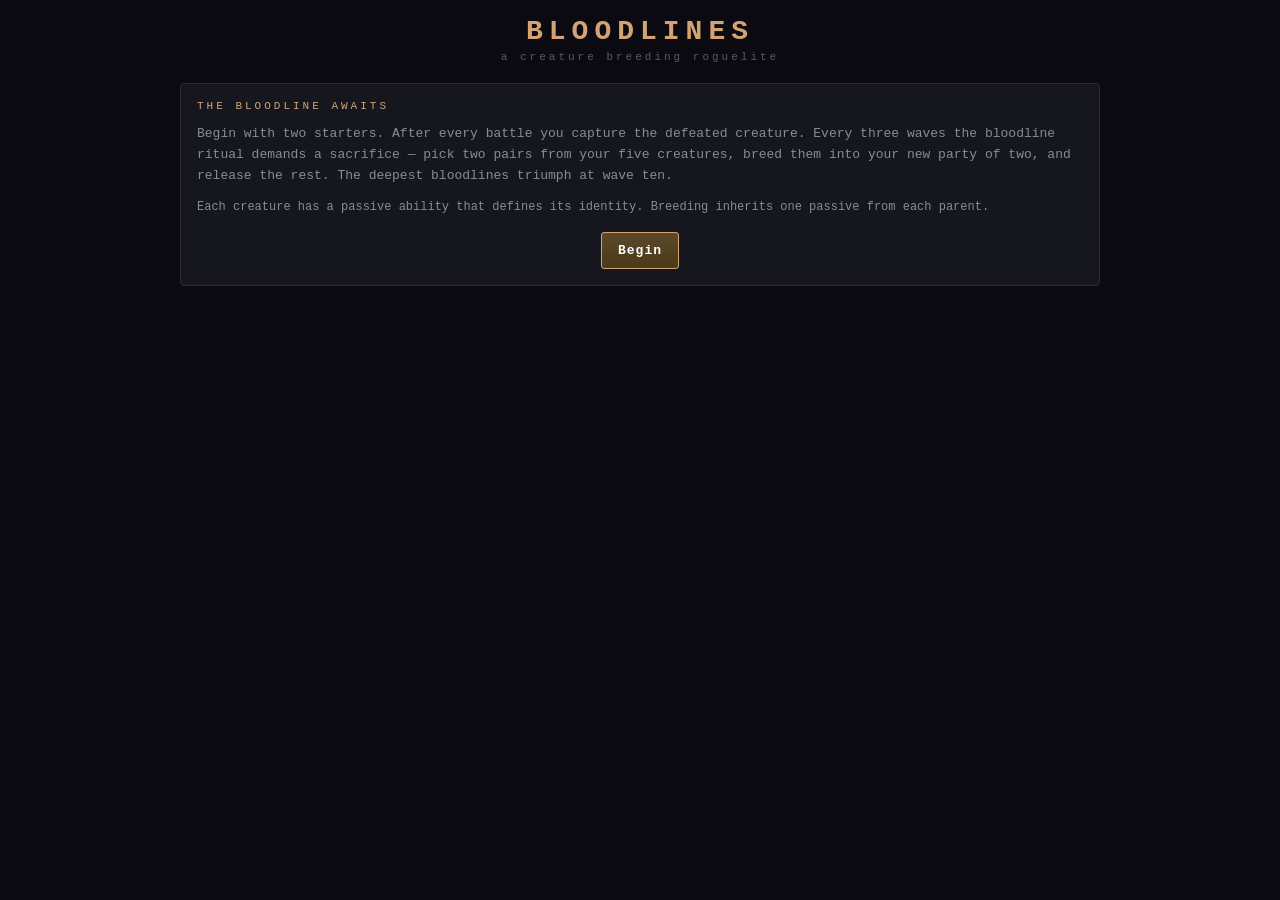
==== index.html @ ababd9c5 "Rename TamerMain.html to index.html" ====
<!DOCTYPE html>
<html lang="en">
<head>
<meta charset="UTF-8">
<meta name="viewport" content="width=device-width, initial-scale=1.0">
<title>Bloodlines</title>
<style>
  * { box-sizing: border-box; margin: 0; padding: 0; }
  body {
    user-select: none;
    -webkit-user-select: none;
    -ms-user-select: none;
    -webkit-touch-callout: none;
    -webkit-tap-highlight-color: transparent;
  }
  /* Allow selection in text inputs and the battle log so the player can copy if they want */
  input, textarea, .battle-log {
    user-select: text;
    -webkit-user-select: text;
  }
  :root {
    --bg: #0a0a10;
    --panel: #16161e;
    --panel-2: #1f1f2a;
    --border: #2a2a38;
    --border-hi: #4a4a5e;
    --text: #e8e8ec;
    --text-dim: #8a8a98;
    --text-faint: #5a5a68;
    --accent: #d4a373;
    --accent-dim: #8a6a4a;
    --fire:  #ff7755;
    --water: #5599ff;
    --grass: #66cc77;
    --light: #ffe5a8;
    --dark:  #aa77cc;
    --hp: #c84a4a;
    --hp-bg: #2a1a1a;
    --eff-good: #5fc878;
    --eff-bad:  #c86a6a;
  }
  body {
    font-family: 'Courier New', 'Courier', monospace;
    background: var(--bg);
    color: var(--text);
    min-height: 100vh;
    display: flex;
    justify-content: center;
    padding: 16px;
    overflow-x: hidden;
  }
  #app { width: 100%; max-width: 920px; position: relative; }
  h1 { text-align: center; margin-bottom: 4px; font-size: 28px; letter-spacing: 6px; color: var(--accent); font-weight: 900; }
  .subtitle { text-align: center; color: var(--text-faint); margin-bottom: 20px; font-size: 11px; letter-spacing: 3px; }
  .panel { background: var(--panel); border: 1px solid var(--border); border-radius: 4px; padding: 16px; margin-bottom: 12px; }
  .panel-title { font-size: 11px; letter-spacing: 3px; color: var(--accent); margin-bottom: 12px; text-transform: uppercase; }
  button { font-family: inherit; background: var(--panel-2); color: var(--text); border: 1px solid var(--border); padding: 10px 16px; cursor: pointer; border-radius: 3px; transition: all 0.12s; font-size: 13px; }
  button:hover:not(:disabled) { background: #2a2a38; border-color: var(--accent); transform: translateY(-1px); }
  button:active:not(:disabled) { transform: translateY(0); }
  button:disabled { opacity: 0.5; cursor: not-allowed; }
  button.primary { background: linear-gradient(180deg, #5a4a2a, #4a3a1a); border-color: var(--accent); color: #fff; font-weight: bold; letter-spacing: 1px; }
  button.primary:hover:not(:disabled) { background: linear-gradient(180deg, #6a5a3a, #5a4a2a); }

  .header-stats { display: grid; grid-template-columns: repeat(4, 1fr); gap: 8px; margin-bottom: 12px; font-size: 11px; }
  .header-stat { background: var(--panel); padding: 8px 10px; border-radius: 3px; border: 1px solid var(--border); text-align: center; }
  .header-stat-label { color: var(--text-faint); font-size: 9px; letter-spacing: 2px; }
  .header-stat-value { font-weight: bold; font-size: 15px; color: var(--accent); margin-top: 2px; }

  .creature-card {
    background: var(--panel-2); border: 1px solid var(--border); border-radius: 4px;
    padding: 10px; margin-bottom: 8px; cursor: default; transition: all 0.12s;
    display: grid; grid-template-columns: 72px 1fr; gap: 10px; align-items: stretch;
  }
  .creature-card.selectable { cursor: pointer; }
  .creature-card.selectable:hover { border-color: var(--accent); background: #25252f; }
  .creature-card.selected { border-color: var(--accent); background: #2a251f; box-shadow: 0 0 0 1px var(--accent) inset; }
  .creature-card.dimmed { opacity: 0.5; }
  .creature-portrait {
    width: 72px; height: 72px; background: #0d0d14; border-radius: 4px;
    display: flex; align-items: center; justify-content: center; border: 1px solid var(--border);
    overflow: hidden;
  }
  .creature-portrait svg { width: 100%; height: 100%; }
  .creature-info { min-width: 0; display: flex; flex-direction: column; gap: 4px; }
  .creature-header { display: flex; justify-content: space-between; align-items: baseline; gap: 8px; min-width: 0; }
  .creature-name { font-weight: bold; font-size: 13px; white-space: nowrap; overflow: hidden; text-overflow: ellipsis; min-width: 0; }
  .creature-meta { font-size: 10px; letter-spacing: 1px; flex-shrink: 0; }
  .stat-row { display: grid; grid-template-columns: repeat(4, minmax(0, 1fr)); gap: 3px; font-size: 10px; }
  .stat { background: #0d0d14; padding: 3px 2px; border-radius: 2px; text-align: center; border: 1px solid #1a1a22; min-width: 0; overflow: hidden; }
  .stat-label { color: var(--text-faint); font-size: 8px; letter-spacing: 1px; }
  .stat-value { color: var(--text); font-weight: bold; font-size: 11px; }
  .stat-growth { font-size: 9px; font-weight: bold; letter-spacing: 0; padding: 0 4px; border: 1px solid; border-radius: 2px; display: inline-block; margin-top: 2px; }
  .growth-bars { display: grid; grid-template-columns: repeat(4, minmax(0, 1fr)); gap: 3px; margin-top: 2px; }
  .growth-bar { height: 3px; background: #0d0d14; border-radius: 1px; overflow: hidden; }
  .growth-fill { height: 100%; background: linear-gradient(90deg, #6a8a4a, #aacc66); }
  .level-line { font-size: 10px; color: var(--text-dim); }
  .xp-bar { height: 4px; background: #0d0d14; border-radius: 1px; overflow: hidden; margin-top: 2px; }
  .xp-fill { height: 100%; background: linear-gradient(90deg, #4a6a8a, #66aacc); transition: width 0.5s; }
  .passive-line { font-size: 10px; color: var(--accent); margin-top: 2px; line-height: 1.4; word-break: break-word; }
  .passive-line .passive-extra { color: #c8aacc; }

  /* inspectable cards (when not selectable) */
  .creature-card.inspectable { cursor: pointer; transition: border-color 0.12s; }
  .creature-card.inspectable:hover { border-color: var(--border-hi); }

  /* info button on selectable cards */
  .info-btn {
    background: transparent; border: 1px solid var(--border); color: var(--text-dim);
    width: 22px; height: 22px; padding: 0; border-radius: 50%; font-size: 13px;
    line-height: 1; flex-shrink: 0; cursor: pointer; transition: all 0.12s;
    display: flex; align-items: center; justify-content: center;
  }
  .info-btn:hover { color: var(--accent); border-color: var(--accent); transform: none; background: transparent; }

  /* inspect modal — extends .modal */
  .inspect-modal { max-width: 540px; max-height: 86vh; overflow-y: auto; padding: 18px; }
  .inspect-head { display: grid; grid-template-columns: 96px 1fr; gap: 14px; margin-bottom: 14px; align-items: center; }
  .inspect-portrait { width: 96px; height: 96px; background: #0d0d14; border-radius: 4px; border: 1px solid var(--border); overflow: hidden; }
  .inspect-portrait svg { width: 100%; height: 100%; }
  .inspect-headinfo { min-width: 0; }
  .inspect-name { font-size: 18px; font-weight: bold; color: var(--accent); letter-spacing: 1px; word-break: break-word; }
  .inspect-subhead { font-size: 11px; letter-spacing: 1px; color: var(--text-dim); margin-top: 4px; display: flex; align-items: center; flex-wrap: wrap; }
  .inspect-stats { display: grid; grid-template-columns: repeat(4, minmax(0, 1fr)); gap: 6px; margin-bottom: 14px; }
  .inspect-stat { background: #0d0d14; border: 1px solid var(--border); border-radius: 3px; padding: 8px 6px; text-align: center; min-width: 0; overflow: hidden; }
  .inspect-stat-label { font-size: 9px; color: var(--text-faint); letter-spacing: 1px; }
  .inspect-stat-value { font-size: 16px; font-weight: bold; color: var(--text); margin: 4px 0; }
  .inspect-growth-bar { height: 4px; background: #050508; border-radius: 1px; overflow: hidden; margin-bottom: 4px; }
  .inspect-growth-fill { height: 100%; background: linear-gradient(90deg, #6a8a4a, #aacc66); }
  .inspect-growth-label { font-size: 8px; color: var(--text-faint); letter-spacing: 0.5px; }
  .inspect-rank-wrap { display: flex; align-items: center; justify-content: center; gap: 6px; margin-top: 4px; }
  .inspect-rank-label { font-size: 8px; color: var(--text-faint); letter-spacing: 1px; }
  .inspect-rank-tag { font-size: 13px; font-weight: bold; border: 1px solid; padding: 1px 6px; border-radius: 3px; line-height: 1.2; }
  .inspect-rank-tag.rank-S { box-shadow: 0 0 8px rgba(255, 204, 68, 0.6); background: rgba(255, 204, 68, 0.08); }
  .inspect-section-title { font-size: 11px; letter-spacing: 3px; color: var(--accent); margin: 14px 0 6px; text-transform: uppercase; border-top: 1px solid var(--border); padding-top: 12px; }
  .inspect-section-title:first-of-type { /* keep border for consistency */ }
  .inspect-row { background: #0d0d14; border: 1px solid var(--border); border-radius: 3px; padding: 8px 10px; margin-bottom: 6px; }
  .inspect-row-name { font-weight: bold; font-size: 12px; color: var(--text); display: flex; align-items: center; gap: 4px; flex-wrap: wrap; }
  .inspect-row-desc { font-size: 11px; color: var(--text-dim); margin-top: 4px; line-height: 1.5; }
  .inspect-tag { font-size: 9px; letter-spacing: 1px; color: var(--text-faint); border: 1px solid var(--border); padding: 1px 5px; border-radius: 2px; margin-left: 6px; }

  /* ability tooltip modal */
  .ability-tooltip-modal { max-width: 380px; padding: 18px; }
  .tooltip-name { font-size: 18px; font-weight: bold; color: var(--accent); letter-spacing: 1px; margin-bottom: 12px; display: flex; align-items: center; }
  .tooltip-meta { display: grid; grid-template-columns: 1fr 1fr; gap: 6px; margin-bottom: 12px; }
  .tooltip-meta-cell { background: #0d0d14; border: 1px solid var(--border); border-radius: 3px; padding: 6px 8px; }
  .tooltip-meta-cell.wide { grid-column: 1 / -1; }
  .tooltip-meta-label { font-size: 9px; color: var(--text-faint); letter-spacing: 1.5px; }
  .tooltip-meta-val { font-size: 13px; color: var(--text); font-weight: bold; margin-top: 2px; }
  .tooltip-desc { font-size: 12px; line-height: 1.5; color: var(--text-dim); margin-bottom: 14px; padding: 8px 0; border-top: 1px solid var(--border); border-bottom: 1px solid var(--border); }

  /* responsive: shrink inspect on mobile */
  @media (max-width: 540px) {
    .inspect-modal { padding: 14px; }
    .inspect-head { grid-template-columns: 72px 1fr; gap: 10px; }
    .inspect-portrait { width: 72px; height: 72px; }
    .inspect-name { font-size: 15px; }
    .inspect-stats { grid-template-columns: repeat(4, minmax(0, 1fr)); gap: 4px; }
    .inspect-stat { padding: 6px 3px; }
    .inspect-stat-value { font-size: 14px; }
  }

  .type-fire  { color: var(--fire); }
  .type-water { color: var(--water); }
  .type-grass { color: var(--grass); }
  .type-light { color: var(--light); }
  .type-dark  { color: var(--dark); }
  .type-pip {
    display: inline-block; width: 7px; height: 7px; border-radius: 50%; margin-right: 4px;
    vertical-align: middle;
  }
  .type-pip.fire  { background: var(--fire); }
  .type-pip.water { background: var(--water); }
  .type-pip.grass { background: var(--grass); }
  .type-pip.light { background: var(--light); }
  .type-pip.dark  { background: var(--dark); }

  /* battle */
  .stage {
    position: relative; height: 220px; background: linear-gradient(180deg, #1a1a26 0%, #14141c 60%, #0a0a10 100%);
    border: 1px solid var(--border); border-radius: 4px; overflow: hidden; margin-bottom: 12px;
  }
  .stage-actor { position: absolute; bottom: 24px; transition: transform 0.18s; }
  .stage-actor svg { width: 140px; height: 140px; }
  .stage-actor.player { left: 30px; transform-origin: bottom center; }
  .stage-actor.enemy  { right: 30px; transform-origin: bottom center; }
  /* Tiny bench creature shadows behind/beside the active. Smaller, dimmer. */
  .stage-bench { position: absolute; bottom: 40px; opacity: 0.45; filter: grayscale(0.4); pointer-events: none; }
  .stage-bench svg { width: 70px; height: 70px; }
  .stage-bench.player { left: 0px; }
  .stage-bench.enemy  { right: 0px; }
  .stage-actor.player.lunge { animation: lunge-r 0.34s ease-out; }
  .stage-actor.enemy.lunge  { animation: lunge-l 0.34s ease-out; }
  .stage-actor.recoil { animation: recoil 0.32s ease-out; }
  @keyframes lunge-r { 0%{transform:translateX(0)} 50%{transform:translateX(40px)} 100%{transform:translateX(0)} }
  @keyframes lunge-l { 0%{transform:translateX(0)} 50%{transform:translateX(-40px)} 100%{transform:translateX(0)} }
  @keyframes recoil { 0%{transform:translateX(0)} 30%{transform:translateX(var(--rx, 12px))} 100%{transform:translateX(0)} }
  .stage-actor.idle { animation: bob 2.6s ease-in-out infinite; }
  @keyframes bob { 0%,100%{transform:translateY(0)} 50%{transform:translateY(-4px)} }
  .stage.shake { animation: shake 0.36s; }
  @keyframes shake {
    0%,100% { transform: translate(0, 0); }
    20% { transform: translate(-3px, 1px); }
    40% { transform: translate(3px, -1px); }
    60% { transform: translate(-2px, 2px); }
    80% { transform: translate(2px, -2px); }
  }
  .floating { position: absolute; font-weight: bold; font-size: 26px; pointer-events: none; animation: float-up 0.95s forwards; text-shadow: 0 2px 4px rgba(0,0,0,0.8); z-index: 5; }
  .floating.crit { font-size: 32px; color: #ffcc55; }
  .floating.heal { color: #66ee99; }
  @keyframes float-up { 0%{transform:translateY(0); opacity:1} 100%{transform:translateY(-58px); opacity:0} }
  .callout {
    position: absolute; left: 50%; top: 30%; transform: translate(-50%, 0);
    font-weight: 900; font-size: 18px; color: #fff; letter-spacing: 4px;
    pointer-events: none; animation: callout 0.9s forwards;
    text-shadow: 0 0 6px var(--accent), 0 2px 4px #000;
    z-index: 6;
  }
  @keyframes callout { 0%{opacity:0; transform:translate(-50%,10px) scale(0.7)} 30%{opacity:1; transform:translate(-50%,0) scale(1.1)} 80%{opacity:1; transform:translate(-50%,0) scale(1)} 100%{opacity:0; transform:translate(-50%,-12px) scale(1)} }

  /* battle hud */
  .battle-hud { display: grid; grid-template-columns: 1fr 1fr; gap: 12px; margin-bottom: 12px; }
  .bench-row {
    display: grid; grid-template-columns: 1fr 1fr; gap: 12px; margin-bottom: 10px;
  }
  .bench-slot {
    background: rgba(13, 13, 20, 0.5); border: 1px dashed var(--border); border-radius: 4px;
    padding: 8px; display: flex; align-items: center; gap: 10px; min-height: 64px;
    opacity: 0.85;
  }
  .bench-slot.enemy { flex-direction: row-reverse; }
  .bench-slot.inspectable { cursor: pointer; }
  .bench-portrait { width: 48px; height: 48px; flex-shrink: 0; }
  .bench-portrait svg { width: 100%; height: 100%; }
  .bench-empty { color: var(--text-faint); font-size: 11px; flex: 1; text-align: center; }
  .bench-info { flex: 1; min-width: 0; display: flex; flex-direction: column; gap: 2px; }
  .bench-name-row { display: flex; align-items: center; gap: 6px; font-size: 11px; }
  .bench-name { color: var(--text); font-weight: bold; flex: 1; overflow: hidden; text-overflow: ellipsis; white-space: nowrap; }
  .bench-level { color: var(--accent); font-size: 10px; }
  .bench-hp-text { font-size: 10px; color: var(--text-dim); letter-spacing: 0.5px; }
  .bench-hp { width: 100%; height: 5px; background: #050508; border: 1px solid var(--border); border-radius: 2px; overflow: hidden; }
  .bench-hp-fill { height: 100%; transition: width 0.3s; }
  .bench-status { display: flex; flex-wrap: wrap; gap: 3px; margin-top: 1px; }
  .bench-status .status-chip { font-size: 8px; padding: 1px 4px; }
  .swap-btn {
    width: 100%; margin-top: 10px; padding: 12px;
    background: linear-gradient(180deg, #2a2a3a 0%, #1a1a25 100%);
    border: 2px solid var(--border); border-radius: 6px;
    color: var(--text); font-weight: bold; font-size: 14px; letter-spacing: 1px;
    display: flex; align-items: center; justify-content: center; gap: 10px;
    cursor: pointer; transition: all 0.12s;
  }
  .swap-btn:not(.disabled):hover {
    border-color: var(--accent); transform: translateY(-2px);
  }
  .swap-btn.disabled { opacity: 0.45; cursor: not-allowed; }
  .swap-btn .swap-icon { font-size: 18px; color: var(--accent); }
  .actor-hud {
    background: var(--panel-2); border: 1px solid var(--border); border-radius: 4px;
    padding: 10px;
  }
  .actor-hud-name { display: flex; justify-content: space-between; align-items: baseline; gap: 8px; font-weight: bold; font-size: 13px; }
  .hp-line { font-size: 11px; color: var(--text-dim); margin-top: 4px; }
  .hp-bar { height: 10px; background: var(--hp-bg); border-radius: 2px; overflow: hidden; margin-top: 3px; border: 1px solid #2a1818; }
  .hp-fill { height: 100%; background: linear-gradient(90deg, #c84a4a, #e86a6a); transition: width 0.42s ease-out; }
  .hp-fill.low { background: linear-gradient(90deg, #c84a4a, #ee9933); }
  .hp-fill.critical { background: linear-gradient(90deg, #ee5544, #ff8855); animation: pulse-red 0.9s infinite; }
  @keyframes pulse-red { 0%,100%{opacity:1} 50%{opacity:0.65} }
  .status-row { display: flex; gap: 4px; margin-top: 6px; flex-wrap: wrap; }
  .status-chip { font-size: 9px; letter-spacing: 1px; padding: 2px 6px; border-radius: 2px; border: 1px solid; }
  .status-chip.heal { color: #66ee99; border-color: #66ee99; }
  .status-chip.burn { color: #ff9966; border-color: #ff9966; }
  .status-chip.slow { color: #99ccff; border-color: #99ccff; }
  .status-chip.buff { color: #ffcc66; border-color: #ffcc66; }
  .status-chip.debuff { color: #ee7777; border-color: #ee7777; }
  .stat-mod { font-size: 10px; color: var(--text-dim); margin-top: 4px; }

  /* abilities */
  .ability-grid { display: grid; grid-template-columns: 1fr 1fr; gap: 8px; }
  .ability-grid.pokemon { grid-template-columns: 1fr 1fr; gap: 10px; margin-top: 4px; }
  .ability-btn {
    text-align: left; padding: 10px 12px; line-height: 1.3; min-height: 60px;
    background: var(--panel-2); border: 1px solid var(--border); border-radius: 3px;
    position: relative;
  }
  .ability-btn.compact { min-height: 48px; padding: 12px 14px; display: flex; align-items: center; }
  .ability-btn.pokemon-btn {
    min-height: 76px;
    padding: 14px 16px;
    display: flex; align-items: center; justify-content: flex-start;
    background: linear-gradient(180deg, #1f1f2a 0%, #16161e 100%);
    border: 2px solid var(--border);
    border-radius: 6px;
    font-size: 16px;
    transition: all 0.12s;
  }
  .ability-btn.pokemon-btn:hover:not(:disabled) {
    border-color: var(--accent);
    background: linear-gradient(180deg, #2a2a38 0%, #1f1f2a 100%);
    transform: translateY(-2px);
  }
  .ability-btn.pokemon-btn:active:not(:disabled) {
    transform: translateY(0);
  }
  .ability-btn.pokemon-btn.elem-fire  { border-color: rgba(255, 119, 85, 0.5); }
  .ability-btn.pokemon-btn.elem-water { border-color: rgba(85, 153, 255, 0.5); }
  .ability-btn.pokemon-btn.elem-grass { border-color: rgba(102, 204, 119, 0.5); }
  .ability-btn.pokemon-btn.elem-light { border-color: rgba(255, 229, 168, 0.5); }
  .ability-btn.pokemon-btn.elem-dark  { border-color: rgba(170, 119, 204, 0.5); }
  .ability-btn .name { font-weight: bold; font-size: 13px; }
  .ability-btn.compact .name { font-size: 14px; }
  .ability-btn.pokemon-btn .name { font-size: 16px; letter-spacing: 0.5px; }
  .ability-btn.pokemon-btn .dmg-value {
    font-size: 22px; font-weight: bold; color: var(--accent); letter-spacing: 0;
    margin-top: 2px; line-height: 1.0;
  }
  .ability-btn.pokemon-btn .dmg-value.subtle {
    font-size: 12px; color: var(--text-faint); letter-spacing: 1.5px; font-weight: bold;
  }
  .ability-btn.pokemon-btn .dmg-value.subtle.heal { color: #66cc99; }
  .ability-btn.pokemon-btn { flex-direction: column; align-items: flex-start; justify-content: center; }
  .ability-btn .desc { font-size: 10px; color: var(--text-dim); margin-top: 3px; }
  .ability-btn .eff-tag { position: absolute; top: 8px; right: 10px; font-size: 9px; letter-spacing: 1px; }
  .ability-btn.compact .eff-tag { top: 50%; transform: translateY(-50%); right: 12px; font-size: 11px; font-weight: bold; }
  .ability-btn.pokemon-btn .eff-tag { top: 8px; right: 10px; font-size: 12px; font-weight: bold; transform: none; }
  /* Super-effective marker is a star icon in the corner — no green glow which clashes with grass type. */
  .ability-btn .eff-star {
    position: absolute; top: 6px; right: 8px; font-size: 18px; color: #ffd966;
    text-shadow: 0 0 4px rgba(255, 217, 102, 0.8);
    pointer-events: none;
  }

  /* log */
  .battle-log {
    background: #0a0a12; border: 1px solid var(--border); border-radius: 3px;
    padding: 10px; max-height: 90px; overflow-y: auto; margin-bottom: 12px;
    font-size: 11px; line-height: 1.55;
  }
  .battle-log .log-line { color: var(--text-dim); }
  .battle-log .log-line.crit { color: #ffcc55; }
  .battle-log .log-line.eff { color: var(--accent); }

  /* roster */
  .roster-grid { display: grid; grid-template-columns: 1fr 1fr; gap: 10px; }
  .reserve-slot {
    background: #0d0d14; border: 1px dashed var(--border); border-radius: 3px;
    padding: 8px; display: flex; align-items: center; gap: 8px; font-size: 11px; color: var(--text-dim);
  }
  .reserve-slot .reserve-portrait { width: 36px; height: 36px; background: #050508; border-radius: 3px; }
  .reserve-slot .reserve-portrait svg { width: 100%; height: 100%; }

  /* mobile-friendly tweaks for narrow viewports */
  @media (max-width: 540px) {
    body { padding: 8px; }
    h1 { font-size: 22px; letter-spacing: 4px; }
    .panel { padding: 12px; }
    .roster-grid { grid-template-columns: 1fr; }
    .creature-card { grid-template-columns: 60px 1fr; gap: 8px; padding: 8px; }
    .creature-portrait { width: 60px; height: 60px; }
    .creature-name { font-size: 12px; }
    .creature-meta { font-size: 9px; letter-spacing: 0.5px; }
    .stat-row { gap: 2px; }
    .stat { padding: 2px 1px; }
    .stat-label { font-size: 7px; letter-spacing: 0.5px; }
    .stat-value { font-size: 10px; }
    .ability-grid:not(.pokemon) { grid-template-columns: 1fr; }
    .ability-grid.pokemon { gap: 8px; }
    .ability-btn.pokemon-btn { min-height: 64px; padding: 10px 12px; }
    .ability-btn.pokemon-btn .name { font-size: 14px; }
    .header-stats { font-size: 10px; }
    .header-stat { padding: 6px 4px; }
    .header-stat-label { font-size: 8px; letter-spacing: 1px; }
    .header-stat-value { font-size: 13px; }
    .battle-hud { grid-template-columns: 1fr; gap: 8px; }
    .stage-actor svg { width: 110px; height: 110px; }
  }

  /* breeding flow */
  .breed-preview {
    background: #1a1a24; border: 1px solid var(--accent); border-radius: 4px;
    padding: 12px; margin-top: 14px;
  }
  .ability-pick-btn.picked { background: linear-gradient(180deg, #5a4a2a, #4a3a1a); border-color: var(--accent); }

  /* level up readout */
  .levelup-card {
    background: linear-gradient(180deg, #2a2018, #1a1410); border: 1px solid var(--accent); border-radius: 3px;
    padding: 10px; margin-top: 8px; font-size: 12px;
  }
  .levelup-card .levelup-line { color: var(--accent); font-weight: bold; letter-spacing: 1px; }
  .levelup-card .levelup-deltas { display: flex; gap: 12px; margin-top: 6px; font-size: 11px; }
  .levelup-card .delta { color: #aacc66; }

  /* modal */
  .modal-bg {
    position: fixed; inset: 0; background: rgba(0,0,0,0.78); z-index: 100;
    display: flex; align-items: center; justify-content: center;
    animation: fade 0.18s;
  }
  @keyframes fade { from{opacity:0} to{opacity:1} }
  .modal {
    background: var(--panel); border: 1px solid var(--accent); border-radius: 6px;
    padding: 24px; max-width: 480px; width: 90%; box-shadow: 0 12px 60px rgba(0,0,0,0.7);
  }
  .modal h2 { font-size: 16px; letter-spacing: 3px; color: var(--accent); margin-bottom: 12px; }
  .modal input {
    width: 100%; background: #0a0a12; color: var(--text); border: 1px solid var(--border);
    padding: 10px 12px; font-family: inherit; font-size: 14px; border-radius: 3px; margin-bottom: 14px;
  }
  .modal input:focus { outline: none; border-color: var(--accent); }
  .modal .modal-actions { display: flex; gap: 8px; justify-content: flex-end; }
</style>
</head>
<body>
<div id="app"></div>
<div id="modal-root"></div>

<script>
'use strict';

// ============================================================
// TYPE SYSTEM
// ============================================================

const TYPES = ['fire', 'water', 'grass', 'light', 'dark'];
const TYPE_CHART = {
  // Triangle pairs deal 1.25x damage (super-effective). No resistances — only effective or neutral.
  // Type advantage is intentionally a small nudge so status mechanics (burn/bloom/soaking/etc)
  // remain meaningful — a super-effective hit shouldn't end the fight before statuses can play out.
  // Fire > Grass > Water > Fire (cycle); Light > Dark > Light (pair).
  fire:  { fire: 1, water: 1, grass: 1.25, light: 1, dark: 1 },
  water: { fire: 1.25, water: 1, grass: 1, light: 1, dark: 1 },
  grass: { fire: 1, water: 1.25, grass: 1, light: 1, dark: 1 },
  light: { fire: 1, water: 1, grass: 1, light: 1, dark: 1.25 },
  dark:  { fire: 1, water: 1, grass: 1, light: 1.25, dark: 1 },
};

const TYPE_PALETTE = {
  fire:  { primary: '#d94a3a', secondary: '#ff8855', accent: '#ffcc66', dark: '#7a2010' },
  water: { primary: '#3a78d4', secondary: '#66aaee', accent: '#aaddff', dark: '#1a3a7a' },
  grass: { primary: '#4aaa55', secondary: '#7acc88', accent: '#ccee99', dark: '#1a4a20' },
  light: { primary: '#e8c870', secondary: '#fff0aa', accent: '#fffadd', dark: '#7a6a30' },
  dark:  { primary: '#7a4a9a', secondary: '#aa77cc', accent: '#ddaaff', dark: '#3a1a5a' },
};

function blendPalettes(a, b) {
  const blend = (h1, h2) => {
    const p = (h) => [parseInt(h.slice(1,3),16), parseInt(h.slice(3,5),16), parseInt(h.slice(5,7),16)];
    const [r1,g1,b1] = p(h1), [r2,g2,b2] = p(h2);
    const mix = (a,b) => Math.round((a+b)/2).toString(16).padStart(2,'0');
    return '#' + mix(r1,r2) + mix(g1,g2) + mix(b1,b2);
  };
  return {
    primary: blend(a.primary, b.primary),
    secondary: blend(a.secondary, b.secondary),
    accent: blend(a.accent, b.accent),
    dark: blend(a.dark, b.dark),
  };
}

// ============================================================
// PASSIVES — 30 distinct, simple, impactful
// ============================================================

// ============================================================
// PASSIVES — 62 unique passives, exactly two per species (no shared passives between species).
// Each template has a primaryPassive (70% chance to roll on creature creation) and a
// secondaryPassive (30% chance — the "hidden" version of that species). When a creature is
// created it rolls one of the two; never both. This makes encounters of the same species feel
// distinct and gives build crafting a hidden axis: you might capture a rare-passive variant.
// ============================================================

const PASSIVES = {
  // Pure stat shapers — boring but reliable building blocks
  brutal:           { name: 'Brutal',          desc: '+50% Attack.' },
  swift:            { name: 'Swift',           desc: '+50% Speed.' },
  thick_hide:       { name: 'Thick Hide',      desc: '+50% HP at battle start.' },
  tide_guard:       { name: 'Tide Guard',      desc: '+50% Defense.' },
  iron_grip:        { name: 'Iron Grip',       desc: '+30% ATK and +30% DEF.' },
  glass_cannon:     { name: 'Glass Cannon',    desc: '+75% Attack, -25% Defense.' },
  stone_skin:       { name: 'Stone Skin',      desc: 'Take 3 less damage from every hit (min 1).' },
  bulwark:          { name: 'Bulwark',         desc: 'Take 30% less damage from non-element attacks.' },
  giant_form:       { name: 'Giant Form',      desc: '+30% HP and +20% ATK, -20% SPD.' },

  // Conditional offense
  inferno_heart:    { name: 'Inferno Heart',   desc: '+50% damage with Fire abilities.' },
  tide_blessed:     { name: 'Tide-Blessed',    desc: '+50% damage with Water abilities.' },
  verdant_soul:     { name: 'Verdant Soul',    desc: '+50% damage with Grass abilities.' },
  sunforged:        { name: 'Sunforged',       desc: '+50% damage with Light abilities.' },
  shadowforged:     { name: 'Shadowforged',    desc: '+50% damage with Dark abilities.' },
  predators_edge:   { name: "Predator's Edge", desc: '+50% damage when target is below 50% HP.' },
  tempo:            { name: 'Tempo',           desc: '+25% damage while faster than opponent.' },
  lightbearer:      { name: 'Lightbearer',     desc: '+25% all stats while above 80% HP.' },
  cornered:         { name: 'Cornered',        desc: '+50% damage while below 30% HP.' },
  pristine:         { name: 'Pristine',        desc: 'First attack of battle deals double damage.' },

  // Sustain
  photosynthesis:   { name: 'Photosynthesis',  desc: 'Heal 6% max HP at start of every turn.' },
  soul_drain:       { name: 'Soul Drain',      desc: 'Heal 25% of damage you deal.' },
  blooming:         { name: 'Blooming',        desc: '+50% effectiveness from any healing.' },
  vampire_touch:    { name: 'Vampire Touch',   desc: 'Heals are +50% stronger and can overheal to 125% max HP.' },
  aquaveil:         { name: 'Aquaveil',        desc: 'Once per battle, when you would drop below 50% HP, heal to 50%.' },
  second_wind:      { name: 'Second Wind',     desc: 'When swapping in, heal 15% max HP.' },
  warm_blood:       { name: 'Warm Blood',      desc: 'Immune to burn.' },

  // Reactive / defensive
  riposte:          { name: 'Riposte',         desc: 'When hit, deal 25% of damage taken back.' },
  iron_will:        { name: 'Iron Will',       desc: 'Immune to stat debuffs and statuses (soaking, dazed, cursed).' },
  hex_eater:        { name: 'Hex Eater',       desc: 'Cleanse one debuff at start of each turn.' },
  featherweight:    { name: 'Featherweight',   desc: 'Win all speed and priority ties.' },
  adrenal_surge:    { name: 'Adrenal Surge',   desc: 'When taking a hit for 30%+ max HP, gain +30% ATK for 3 turns.' },
  spite:            { name: 'Spite',           desc: 'When you take a critical hit, gain +30% ATK for 3 turns.' },
  reflective_aura:  { name: 'Reflective Aura', desc: 'Reflect 15% of all damage taken to the attacker.' },

  // Status / debuff specialists
  pyromancer:       { name: 'Pyromancer',      desc: 'Burns you apply tick for 8% (instead of 5%) and last 5 turns.' },
  frostbite:        { name: 'Frostbite',       desc: 'On hit: target -10% SPD (stacking).' },
  poisonous:        { name: 'Poisonous',       desc: 'On hit: 30% chance to apply 1 stack of soaking.' },
  curse_weaver:     { name: 'Curse Weaver',    desc: 'When applying any status, also apply 1 turn of dazed.' },
  status_lord:      { name: 'Status Lord',     desc: '+30% ATK for each unique status on the opponent.' },

  // Swap / bench interactions (NEW SET)
  vanguard:         { name: 'Vanguard',        desc: 'On swap-in: gain +50% ATK for the turn.' },
  sentinel:         { name: 'Sentinel',        desc: 'When this creature is on bench, heal 5% of max HP per turn.' },
  tag_out:          { name: 'Tag Out',         desc: 'When this creature swaps out, the incoming ally is cleansed.' },
  rearguard:        { name: 'Rearguard',       desc: 'On bench, gain +25% all stats. Cleared on swap-in.' },
  pivot_master:     { name: 'Pivot Master',    desc: 'Cursed-on-swap damage is halved when this creature swaps out.' },
  spotter:          { name: 'Spotter',         desc: 'Bench ally takes 30% less damage from start-of-turn ticks.' },
  twin_soul:        { name: 'Twin Soul',       desc: 'Buffs you apply also apply 50% strength to the bench ally.' },

  // Identity-warping
  dark_pact:        { name: 'Dark Pact',       desc: 'Lose 25% max HP at battle start. +50% ATK for the rest of the battle.' },
  mortal_coil:      { name: 'Mortal Coil',     desc: 'Below 25% HP: +50% ATK and +50% SPD until end of battle.' },
  slow_burn:        { name: 'Slow Burn',       desc: 'Each turn you survive, +10% ATK (stacking, max 5).' },
  berserker:        { name: 'Berserker',       desc: 'Cannot be healed by any source. +40% ATK at all times.' },
  doubling_down:    { name: 'Doubling Down',   desc: 'Critical hits deal 3× instead of 1.6×, only while above 50% HP.' },
  misty_form:       { name: 'Misty Form',      desc: '25% chance to fully evade any attack.' },
  eldritch_sight:   { name: 'Eldritch Sight',  desc: 'Your attacks ignore the type chart — always 1× damage, never super effective or resisted.' },
  reckless_heart:   { name: 'Reckless Heart',  desc: 'Self-damage from your own moves is reduced by 50%.' },
  zealot:           { name: 'Zealot',          desc: 'After using a buff, your next attack deals +50% damage.' },
  patient_hunter:   { name: 'Patient Hunter',  desc: 'Each turn without attacking, your next attack hits 50% harder (cumulative, max 3 stacks).' },

  // Curio / utility
  scavenger:        { name: 'Scavenger',       desc: 'When opponent uses a buff, you also gain a copy.' },
  echo_form:        { name: 'Echo Form',       desc: 'Your buffs last 1 extra turn.' },
  dreadful:         { name: 'Dreadful',        desc: 'On battle start: enemy active loses 15% max HP.' },
  prepared:         { name: 'Prepared',        desc: 'Enter battle with +1 stack of soaking on the enemy active.' },
  serene:           { name: 'Serene',          desc: 'Immune to dazed.' },
  lucky:            { name: 'Lucky',           desc: 'Crit chance doubled (10% → 20%).' },
  savage:           { name: 'Savage',          desc: 'Critical hits deal +50% extra damage.' },
};

// ============================================================
// ABILITIES
// ============================================================

// ============================================================
// ABILITIES — 50 moves, organized by category.
//
// Power values are 10-100 (display values; shown on the move button when the move
// does damage). A power of 50 is "average attack". Elemental moves are roughly 25%
// weaker than non-elemental equivalents because type advantage is the trade.
//
// Move kinds:
//   attack          — deals damage to active opponent
//   charge_attack   — turn 1 telegraphs, turn 2 fires; if charger swaps out, fizzles
//   defend          — brace this turn (40% incoming damage)
//   apply_heal      — applies bloom-style HoT to self
//   buff            — modifies own statMods
//   debuff          — applies a status to opponent without damage
//   swap_self       — swap self to bench, possibly with side effect
//   bench_support   — heal/buff/cleanse benched ally without swapping
//
// Optional fields:
//   hpCost          — % of caster's max HP paid up front
//   hits            — multi-hit count (each rolls crit separately)
//   priority        — turn-order priority (-2..+3)
//   effect          — named side effect resolved in resolveAction
//   swapAfter       — 'self' to bench self after attacking
//   buffOnSwap      — stat mods applied to incoming creature on swap
//   healOnSwap      — % max HP healed on incoming creature
//   statMult        — multiplicative stat deltas (for buffs)
const ABILITIES = {
  // ---------- Generic damage (5) ----------
  strike:        { name: 'Strike',          desc: 'Reliable damage.',                                power: 50, kind: 'attack', priority: 0 },
  heavy_blow:    { name: 'Heavy Blow',      desc: 'Strong but slow.',                                power: 80, kind: 'attack', priority: -2 },
  quick_jab:     { name: 'Quick Jab',       desc: 'Weak but always strikes first.',                  power: 30, kind: 'attack', priority: 2 },
  double_strike: { name: 'Double Strike',   desc: 'Two hits at 40 power each. Each rolls crit separately.',    power: 40, kind: 'attack', priority: 0, hits: 2 },
  reckless:      { name: 'Reckless Charge', desc: 'Heavy hit. Costs 15% max HP.',                    power: 90, kind: 'attack', priority: 0, hpCost: 0.15 },

  // ---------- Fire (8) — burn focus ----------
  pyre:          { name: 'Pyre',            desc: 'Fire damage. Applies burn (5% HP/turn, 4 turns).',     power: 38, kind: 'attack', element: 'fire', effect: 'burn', priority: 0 },
  ember:         { name: 'Ember',           desc: 'Fire damage.',                                        power: 60, kind: 'attack', element: 'fire', priority: 0 },
  inferno:       { name: 'Inferno',         desc: 'Charges 1 turn, then huge fire damage.',              power: 100, kind: 'charge_attack', element: 'fire', priority: 0 },
  self_immolate: { name: 'Self-Immolate',   desc: 'Big fire damage. Costs 25% max HP.',                  power: 75, kind: 'attack', element: 'fire', hpCost: 0.25, priority: 0 },
  cinder_burst:  { name: 'Cinder Burst',    desc: 'Two fire hits at 35 power each. Both can apply burn.',                 power: 35, kind: 'attack', element: 'fire', priority: 0, hits: 2, effect: 'burn' },
  smoldering:    { name: 'Smoldering Touch',desc: 'Fire damage. Each consecutive use extends the burn duration on target by +2 turns.', power: 25, kind: 'attack', element: 'fire', effect: 'burn_stacking', priority: 0 },
  phoenix_dive:  { name: 'Phoenix Dive',    desc: 'Fire damage. Heal self 50% of damage dealt.',         power: 55, kind: 'attack', element: 'fire', effect: 'lifesteal_strong', priority: 0 },
  pyroclasm:     { name: 'Pyroclasm',       desc: 'Burn enemy AND your own bench creature. No damage.',  kind: 'debuff', element: 'fire', effect: 'burn_both', priority: 0 },

  // ---------- Water (8) — soaking focus ----------
  surge:         { name: 'Surge',           desc: 'Water damage. Applies 1 stack of soaking.',           power: 38, kind: 'attack', element: 'water', effect: 'soaking', priority: 0 },
  drench:        { name: 'Drench',          desc: 'Water damage.',                                       power: 60, kind: 'attack', element: 'water', priority: 0 },
  maelstrom:     { name: 'Maelstrom',       desc: 'Charges 1 turn. Big water damage + soaking.',         power: 100, kind: 'charge_attack', element: 'water', effect: 'soaking', priority: 0 },
  lifestream:    { name: 'Lifestream',      desc: 'Water damage. Heal self for damage dealt.',           power: 30, kind: 'attack', element: 'water', effect: 'lifesteal_full', priority: 0 },
  brine_lance:   { name: 'Brine Lance',     desc: 'Fast water spear. Always strikes first. Soaks target.',  power: 60, kind: 'attack', element: 'water', effect: 'soaking', priority: 1 },
  tidal_pull:    { name: 'Tidal Pull',      desc: 'Charges 1 turn. Forces opponent to swap.',            power: 0, kind: 'charge_attack', element: 'water', effect: 'force_swap', priority: 0 },
  vapor_cloak:   { name: 'Vapor Cloak',     desc: '+30% DEF this battle. Soaks attackers when hit.',     kind: 'buff', element: 'water', statMult: { def: 0.3 }, effect: 'thorn_soaking', priority: 1 },
  glacial_hold:  { name: 'Glacial Hold',    desc: 'Light water damage. Applies 2 stacks of soaking.',    power: 25, kind: 'attack', element: 'water', effect: 'soaking_double', priority: 0 },

  // ---------- Grass (8) — bloom focus ----------
  bramble:       { name: 'Bramble',         desc: 'Grass damage. Bloom on self (heal 5%/turn, 4 turns).', power: 38, kind: 'attack', element: 'grass', effect: 'bloom_self', priority: 0 },
  verdant_slash: { name: 'Verdant Slash',   desc: 'Grass damage.',                                       power: 60, kind: 'attack', element: 'grass', priority: 0 },
  overgrowth:    { name: 'Overgrowth',      desc: 'Charges 1 turn. Big grass damage + long bloom self.', power: 100, kind: 'charge_attack', element: 'grass', effect: 'bloom_self_long', priority: 0 },
  spore_cloud:   { name: 'Spore Cloud',     desc: 'Bloom on you AND your bench creature.',               kind: 'apply_heal', element: 'grass', effect: 'bloom_both', priority: 0 },
  photonic_lash: { name: 'Photonic Lash',   desc: 'Grass damage. Adds bloom on self.',                   power: 50, kind: 'attack', element: 'grass', effect: 'bloom_self', priority: 0 },
  strangle_vine: { name: 'Strangle Vine',   desc: 'Grass damage. Power scales with target missing HP (up to 1.5x).',  power: 45, kind: 'attack', element: 'grass', effect: 'execute_scale', priority: 0 },
  healing_wind:  { name: 'Healing Wind',    desc: 'Bench-only: bloom your bench creature.',              kind: 'bench_support', element: 'grass', effect: 'bench_bloom', priority: 1 },
  fertile_ground:{ name: 'Fertile Ground',  desc: 'Bench-only: bench creature gains +25% ATK.',          kind: 'bench_support', element: 'grass', effect: 'bench_buff_atk', priority: 1 },

  // ---------- Light (8) — dazed focus ----------
  radiance:      { name: 'Radiance',        desc: 'Light damage. Cleanse all statuses on self.',         power: 38, kind: 'attack', element: 'light', effect: 'cleanse_self', priority: 0 },
  sunbeam:       { name: 'Sunbeam',         desc: 'Light damage.',                                       power: 60, kind: 'attack', element: 'light', priority: 0 },
  solar_flare:   { name: 'Solar Flare',     desc: 'Charges 1 turn. Big light damage + dazed.',           power: 100, kind: 'charge_attack', element: 'light', effect: 'dazed', priority: 0 },
  dawn_strike:   { name: 'Dawn Strike',     desc: 'Quick light strike. Always first. Applies dazed.',     power: 35, kind: 'attack', element: 'light', effect: 'dazed', priority: 1 },
  glowing_mark:  { name: 'Glowing Mark',    desc: 'No damage. Dazes for 4 turns.',                       kind: 'debuff', element: 'light', effect: 'dazed_long', priority: 1 },
  beacon:        { name: 'Beacon',          desc: 'Bench-only: bench creature gains +30% DEF.',          kind: 'bench_support', element: 'light', effect: 'bench_buff_def', priority: 1 },
  aegis_swap:    { name: 'Aegis Swap',      desc: 'Swap to bench. Incoming creature gets +30% DEF.',     kind: 'swap_self', element: 'light', buffOnSwap: { def: 0.3 }, priority: 3 },
  cleansing_light:{name: 'Cleansing Light', desc: 'No damage. Cleanses ALL statuses on self.',           kind: 'buff', element: 'light', effect: 'cleanse_self', priority: 1 },

  // ---------- Dark (8) — cursed focus ----------
  shade:         { name: 'Shade',           desc: 'Dark damage. Pierces 50% defense.',                   power: 38, kind: 'attack', element: 'dark', effect: 'pierce', priority: 0 },
  umbral_slash:  { name: 'Umbral Slash',    desc: 'Dark damage.',                                        power: 60, kind: 'attack', element: 'dark', priority: 0 },
  hex:           { name: 'Hex',             desc: 'Charges 1 turn. No damage. Curses opponent.',         power: 0, kind: 'charge_attack', element: 'dark', effect: 'cursed', priority: 0 },
  soulrend:      { name: 'Soulrend',        desc: 'Big dark damage. Costs 20% max HP.',                  power: 75, kind: 'attack', element: 'dark', hpCost: 0.20, priority: 0 },
  shadow_step:   { name: 'Shadow Step',     desc: 'Dark damage, then swap to bench.',                    power: 35, kind: 'attack', element: 'dark', swapAfter: 'self', priority: 0 },
  cursed_bond:   { name: 'Cursed Bond',     desc: 'Curse enemy AND your own bench creature. No damage.', kind: 'debuff', element: 'dark', effect: 'cursed_both', priority: 0 },
  eclipse_slash: { name: 'Eclipse Slash',   desc: 'Dark damage. +50% if target is already cursed. Applies cursed.', power: 50, kind: 'attack', element: 'dark', effect: 'cursed_synergy', priority: 0 },
  witherer:      { name: 'Witherer',        desc: 'Dark damage. Curses AND soaks.',                      power: 45, kind: 'attack', element: 'dark', effect: 'wither_combo', priority: 0 },

  // ---------- Utility / swap (5) ----------
  mend:          { name: 'Mend',            desc: 'Bloom on self: heal 6% max HP / turn for 4 turns.',   kind: 'apply_heal', priority: 1, healPercent: 0.06, healTurns: 4 },
  tactical_retreat:{name: 'Tactical Retreat',desc: 'Swap to bench. Incoming creature heals 30% max HP.', kind: 'swap_self', healOnSwap: 0.3, priority: 3 },
  pivot_strike:  { name: 'Pivot Strike',    desc: 'Light hit. Then swap to bench.',                      power: 40, kind: 'attack', swapAfter: 'self', priority: 1 },
  vanguard_call: { name: 'Vanguard Call',   desc: 'Swap to bench. Incoming creature gets +50% ATK.',     kind: 'swap_self', buffOnSwap: { atk: 0.5 }, priority: 3 },

  // ---------- Self-buff (3) ----------
  fury:          { name: 'Fury',            desc: '-10% max HP. +50% ATK this battle.',                   kind: 'buff', priority: 1, statMult: { atk: 0.5 }, hpCost: 0.10 },
  focus:         { name: 'Focus',           desc: '+30% ATK and +30% DEF this battle.',                   kind: 'buff', priority: 1, statMult: { atk: 0.3, def: 0.3 } },
  stoic:         { name: 'Stoic',           desc: '+50% DEF this battle.',                                kind: 'buff', priority: 1, statMult: { def: 0.5 } },
};

// ============================================================
// CREATURES — 30 species
// stat distribution by class:
//   fire:  offensive   (HP-, ATK++, DEF-, SPD+)
//   water: tanky       (HP++, ATK-, DEF++, SPD-)
//   grass: support     (HP+, ATK-, DEF+, SPD0)
//   light: all-rounder (HP+, ATK+, DEF+, SPD+)
//   dark:  glass cannon(HP--, ATK+++, DEF--, SPD+)
// ============================================================

// ============================================================
// CREATURES — 31 species, redesigned with extreme variance.
//
// Design goal: every template has a CLEAR identity. No two creatures should
// occupy the same archetype. Stats, growths, AND passives are tuned together
// to express that identity. Growths are pushed toward extremes (F or S) where
// it makes sense, so the displayed rank tags actually distribute across the
// full F-S range instead of clumping in the middle.
//
// Archetypes used (one per creature):
//   STARTER         — balanced, defines its type
//   GLASS_CANNON    — extreme ATK, awful HP/DEF
//   SPEEDSTER       — extreme SPD, low everything else
//   TANK            — extreme HP/DEF, no offense
//   LATE_BLOOMER    — poor base, A-S growth across the board
//   SHATTERED       — poor base AND poor growths, but extreme passive carries
//   MONOMANIAC      — one S stat, the rest are F
//   ALL_ROUNDER     — pure C/B everywhere, boring but flexible
//   BERSERKER       — high atk + can't heal
//   STONE_AGE       — high stats but F growths (peaks early)
//   SUSTAIN         — average stats, sustain passive (heals/lifesteal)
//   PRODIGY         — tiny base, big growths in 2-3 stats
//   EVASIVE         — passive evasion, low everything
//   STATUS          — applies debuffs aggressively
// ============================================================

const TEMPLATES = [
  // ===== FIRE (7) =====
  // STARTER — balanced fire offense.
  { species: 'Emberkin',   type: 'fire', starter: true, primaryPassive: 'inferno_heart', secondaryPassive: 'pristine',
    baseStats: { hp: 24, atk: 7, def: 4, spd: 6 },
    growth:    { hp: 1.6, atk: 2.0, def: 0.7, spd: 1.7 },
    abilityPool: ['strike', 'pyre', 'ember', 'fury', 'mend', 'phoenix_dive', 'quick_jab', 'vanguard_call'] },
  // STATUS — pyromancer + heavy hitter; burns last 4 turns at -50% atk.
  { species: 'Ashmaw',     type: 'fire', primaryPassive: 'pyromancer', secondaryPassive: 'curse_weaver',
    baseStats: { hp: 28, atk: 8, def: 5, spd: 4 },
    growth:    { hp: 1.8, atk: 2.7, def: 1.2, spd: 0.3 },
    abilityPool: ['pyre', 'ember', 'smoldering', 'heavy_blow', 'cinder_burst', 'pyroclasm', 'fury'] },
  // SPEEDSTER — Cinderling, S spd, F def. Cannot trade hits.
  { species: 'Cinderling', type: 'fire', primaryPassive: 'swift', secondaryPassive: 'featherweight',
    baseStats: { hp: 16, atk: 4, def: 2, spd: 9 },
    growth:    { hp: 0.4, atk: 0.9, def: 0.3, spd: 2.9 },
    abilityPool: ['quick_jab', 'pyre', 'strike', 'focus', 'pivot_strike', 'shadow_step', 'double_strike'] },
  // LATE_BLOOMER — Pyrelord. Looks weak at L1, devastating by L8+. A-S across the board.
  { species: 'Pyrelord',   type: 'fire', primaryPassive: 'brutal', secondaryPassive: 'patient_hunter',
    baseStats: { hp: 18, atk: 4, def: 3, spd: 4 },
    growth:    { hp: 2.7, atk: 2.8, def: 2.2, spd: 2.4 },
    abilityPool: ['heavy_blow', 'pyre', 'inferno', 'self_immolate', 'reckless', 'fury', 'strike'] },
  // STONE_AGE — Magmaw. Highest base in fire, F growths. Peaks early, fades.
  { species: 'Magmaw',     type: 'fire', primaryPassive: 'stone_skin', secondaryPassive: 'bulwark',
    baseStats: { hp: 39, atk: 10, def: 11, spd: 5 },
    growth:    { hp: 0.3, atk: 0.4, def: 0.4, spd: 0.2 },
    abilityPool: ['pyre', 'strike', 'focus', 'stoic', 'smoldering', 'ember'] },
  // SUSTAIN — Soothlick. Soul Drain + average stats. Vampiric attacker.
  { species: 'Soothlick',  type: 'fire', primaryPassive: 'soul_drain', secondaryPassive: 'vampire_touch',
    baseStats: { hp: 26, atk: 7, def: 5, spd: 7 },
    growth:    { hp: 1.7, atk: 2.0, def: 0.6, spd: 1.5 },
    abilityPool: ['pyre', 'strike', 'phoenix_dive', 'fury', 'mend', 'tactical_retreat', 'ember'] },
  // MONOMANIAC ATK — Charnel. F/S/F/F. Pure damage missile.
  { species: 'Charnel',    type: 'fire', primaryPassive: 'predators_edge', secondaryPassive: 'savage',
    baseStats: { hp: 18, atk: 9, def: 2, spd: 6 },
    growth:    { hp: 0.2, atk: 2.9, def: 0.2, spd: 0.4 },
    abilityPool: ['pyre', 'heavy_blow', 'quick_jab', 'fury', 'reckless', 'self_immolate', 'double_strike', 'soulrend'] },

  // ===== WATER (7) =====
  // STARTER — water tank.
  { species: 'Tidewhelp',  type: 'water', starter: true, primaryPassive: 'tide_guard', secondaryPassive: 'second_wind',
    baseStats: { hp: 34, atk: 5, def: 8, spd: 4 },
    growth:    { hp: 1.9, atk: 0.5, def: 1.7, spd: 0.4 },
    abilityPool: ['strike', 'surge', 'drench', 'mend', 'aegis_swap', 'tactical_retreat', 'vapor_cloak'] },
  // SHATTERED — Rivergeist. Poor stats but Aquaveil rescues once. Designed to barely hang on.
  { species: 'Rivergeist', type: 'water', primaryPassive: 'aquaveil', secondaryPassive: 'serene',
    baseStats: { hp: 22, atk: 4, def: 5, spd: 6 },
    growth:    { hp: 0.5, atk: 0.4, def: 0.6, spd: 0.6 },
    abilityPool: ['surge', 'mend', 'quick_jab', 'tactical_retreat', 'aegis_swap', 'glacial_hold'] },
  // STONE_AGE — Brineback. The wall. Highest base HP/DEF, F growths.
  { species: 'Brineback',  type: 'water', primaryPassive: 'thick_hide', secondaryPassive: 'iron_grip',
    baseStats: { hp: 47, atk: 5, def: 12, spd: 3 },
    growth:    { hp: 0.3, atk: 0.2, def: 0.4, spd: 0.2 },
    abilityPool: ['surge', 'strike', 'focus', 'stoic', 'vapor_cloak', 'heavy_blow', 'drench'] },
  // ALL_ROUNDER — Mireling. C-B across the board. Boring but pure breeding-modulator.
  { species: 'Mireling',   type: 'water', primaryPassive: 'iron_will', secondaryPassive: 'echo_form',
    baseStats: { hp: 28, atk: 6, def: 7, spd: 5 },
    growth:    { hp: 1.7, atk: 1.6, def: 1.6, spd: 1.6 },
    abilityPool: ['surge', 'mend', 'strike', 'drench', 'focus', 'aegis_swap', 'glacial_hold'] },
  // MONOMANIAC DEF — Coralhusk. F/F/S/F. Cannot die, cannot kill.
  { species: 'Coralhusk',  type: 'water', primaryPassive: 'riposte', secondaryPassive: 'reflective_aura',
    baseStats: { hp: 24, atk: 3, def: 9, spd: 3 },
    growth:    { hp: 0.5, atk: 0.2, def: 2.9, spd: 0.2 },
    abilityPool: ['surge', 'strike', 'focus', 'stoic', 'vapor_cloak', 'glacial_hold', 'beacon'] },
  // STATUS — Frostfin. Frostbite stacks, slow application abilities.
  { species: 'Frostfin',   type: 'water', primaryPassive: 'frostbite', secondaryPassive: 'poisonous',
    baseStats: { hp: 24, atk: 7, def: 6, spd: 7 },
    growth:    { hp: 1.0, atk: 1.7, def: 0.9, spd: 2.4 },
    abilityPool: ['surge', 'glacial_hold', 'quick_jab', 'strike', 'brine_lance', 'tidal_pull', 'double_strike'] },
  // LATE_BLOOMER — Deepmaw. Weak base, B-A everywhere.
  { species: 'Deepmaw',    type: 'water', primaryPassive: 'mortal_coil', secondaryPassive: 'tide_blessed',
    baseStats: { hp: 21, atk: 5, def: 5, spd: 4 },
    growth:    { hp: 2.6, atk: 2.5, def: 1.6, spd: 1.4 },
    abilityPool: ['surge', 'heavy_blow', 'strike', 'maelstrom', 'reckless', 'brine_lance', 'soulrend'] },

  // ===== GRASS (7) =====
  // STARTER — grass support.
  { species: 'Loamback',   type: 'grass', starter: true, primaryPassive: 'photosynthesis', secondaryPassive: 'spotter',
    baseStats: { hp: 29, atk: 6, def: 7, spd: 5 },
    growth:    { hp: 1.9, atk: 1.0, def: 1.5, spd: 1.0 },
    abilityPool: ['strike', 'bramble', 'focus', 'mend', 'healing_wind', 'verdant_slash', 'spore_cloud'] },
  // SUSTAIN-EXTREME — Sproutkin. Vampire Touch + Mend = obscene healing build.
  { species: 'Sproutkin',  type: 'grass', primaryPassive: 'blooming', secondaryPassive: 'sentinel',
    baseStats: { hp: 24, atk: 5, def: 6, spd: 6 },
    growth:    { hp: 0.9, atk: 0.5, def: 0.9, spd: 1.1 },
    abilityPool: ['bramble', 'mend', 'strike', 'focus', 'spore_cloud', 'healing_wind', 'photonic_lash', 'tactical_retreat'] },
  // MONOMANIAC HP — Mosshorn. S HP, F everywhere else. Living wall.
  { species: 'Mosshorn',   type: 'grass', primaryPassive: 'giant_form', secondaryPassive: 'twin_soul',
    baseStats: { hp: 29, atk: 4, def: 6, spd: 3 },
    growth:    { hp: 2.9, atk: 0.4, def: 1.2, spd: 0.2 },
    abilityPool: ['bramble', 'heavy_blow', 'strike', 'stoic', 'focus', 'beacon', 'spore_cloud'] },
  // BERSERKER — Vinewyrm. Can't heal, +40% atk always. Forces aggression-only play.
  { species: 'Vinewyrm',   type: 'grass', primaryPassive: 'berserker', secondaryPassive: 'reckless_heart',
    baseStats: { hp: 24, atk: 8, def: 5, spd: 6 },
    growth:    { hp: 1.0, atk: 2.5, def: 0.6, spd: 1.7 },
    abilityPool: ['bramble', 'strike', 'heavy_blow', 'quick_jab', 'reckless', 'strangle_vine', 'double_strike', 'pivot_strike'] },
  // STONE_AGE — Bloomback. High base, F growths, plus +50% damage when target hurt.
  { species: 'Bloomback',  type: 'grass', primaryPassive: 'verdant_soul', secondaryPassive: 'rearguard',
    baseStats: { hp: 36, atk: 8, def: 10, spd: 4 },
    growth:    { hp: 0.3, atk: 0.3, def: 0.4, spd: 0.2 },
    abilityPool: ['bramble', 'mend', 'focus', 'verdant_slash', 'spore_cloud', 'healing_wind', 'heavy_blow'] },
  // EVASIVE — Thornling. Misty Form: 25% to evade. Glassy.
  { species: 'Thornling',  type: 'grass', primaryPassive: 'misty_form', secondaryPassive: 'lucky',
    baseStats: { hp: 18, atk: 6, def: 4, spd: 7 },
    growth:    { hp: 0.4, atk: 1.5, def: 0.5, spd: 2.0 },
    abilityPool: ['bramble', 'strike', 'quick_jab', 'strangle_vine', 'pivot_strike', 'double_strike'] },
  // LATE_BLOOMER + DEFENSIVE — Hollowoak. Poor base, B-S in defense, slow ATK growth.
  { species: 'Hollowoak',  type: 'grass', primaryPassive: 'hex_eater', secondaryPassive: 'tag_out',
    baseStats: { hp: 26, atk: 4, def: 6, spd: 3 },
    growth:    { hp: 2.5, atk: 0.6, def: 2.9, spd: 0.2 },
    abilityPool: ['bramble', 'heavy_blow', 'mend', 'overgrowth', 'stoic', 'spore_cloud', 'beacon'] },

  // ===== LIGHT (5) =====
  // STARTER — light all-rounder.
  { species: 'Lumenpup',   type: 'light', starter: true, primaryPassive: 'lightbearer', secondaryPassive: 'vanguard',
    baseStats: { hp: 26, atk: 7, def: 6, spd: 7 },
    growth:    { hp: 1.7, atk: 1.9, def: 1.7, spd: 1.9 },
    abilityPool: ['strike', 'radiance', 'mend', 'focus', 'sunbeam', 'aegis_swap', 'dawn_strike', 'vanguard_call'] },
  // GLASS_CANNON — Aurabeast. Slow burn stacks per turn → enormous late-fight damage.
  { species: 'Aurabeast',  type: 'light', primaryPassive: 'slow_burn', secondaryPassive: 'zealot',
    baseStats: { hp: 21, atk: 6, def: 4, spd: 6 },
    growth:    { hp: 0.7, atk: 2.8, def: 0.5, spd: 1.4 },
    abilityPool: ['radiance', 'strike', 'focus', 'mend', 'sunbeam', 'solar_flare', 'dawn_strike', 'reckless'] },
  // MONOMANIAC SPD — Dawnstag. F everywhere except S spd.
  { species: 'Dawnstag',   type: 'light', primaryPassive: 'tempo', secondaryPassive: 'sunforged',
    baseStats: { hp: 18, atk: 5, def: 3, spd: 9 },
    growth:    { hp: 0.4, atk: 0.7, def: 0.3, spd: 2.9 },
    abilityPool: ['radiance', 'quick_jab', 'focus', 'strike', 'dawn_strike', 'double_strike', 'pivot_strike'] },
  // SUSTAIN — Halowyrm. Hex Eater cleanses every turn. Tanky-ish.
  { species: 'Halowyrm',   type: 'light', primaryPassive: 'warm_blood', secondaryPassive: 'pivot_master',
    baseStats: { hp: 29, atk: 6, def: 7, spd: 6 },
    growth:    { hp: 1.7, atk: 1.0, def: 1.7, spd: 0.9 },
    abilityPool: ['radiance', 'strike', 'mend', 'sunbeam', 'cleansing_light', 'beacon', 'aegis_swap'] },
  // EVASIVE-SPEED — Glimmerfox. Featherweight + speedy + glassy.
  { species: 'Glimmerfox', type: 'light', primaryPassive: 'glass_cannon', secondaryPassive: 'doubling_down',
    baseStats: { hp: 16, atk: 6, def: 3, spd: 10 },
    growth:    { hp: 0.3, atk: 1.6, def: 0.3, spd: 2.7 },
    abilityPool: ['radiance', 'quick_jab', 'strike', 'focus', 'dawn_strike', 'pivot_strike', 'shadow_step', 'glowing_mark'] },

  // ===== DARK (5) =====
  // GLASS_CANNON — Shadowmaw. S ATK growth, F HP. The classic dark prodigy.
  { species: 'Shadowmaw',  type: 'dark', primaryPassive: 'shadowforged', secondaryPassive: 'spite',
    baseStats: { hp: 18, atk: 8, def: 3, spd: 7 },
    growth:    { hp: 0.4, atk: 2.9, def: 0.3, spd: 1.8 },
    abilityPool: ['shade', 'strike', 'heavy_blow', 'fury', 'umbral_slash', 'soulrend', 'reckless', 'eclipse_slash'] },
  // EXTREME GLASS — Voidling. Worst HP/DEF in the game. Glass Cannon passive doubles down.
  { species: 'Voidling',   type: 'dark', primaryPassive: 'cornered', secondaryPassive: 'dreadful',
    baseStats: { hp: 13, atk: 9, def: 2, spd: 8 },
    growth:    { hp: 0.2, atk: 2.7, def: 0.2, spd: 2.0 },
    abilityPool: ['shade', 'quick_jab', 'fury', 'strike', 'soulrend', 'shadow_step', 'witherer', 'double_strike'] },
  // SUSTAIN — Nightcreep. Soul Drain + balanced stats. Self-sustaining pressure.
  { species: 'Nightcreep', type: 'dark', primaryPassive: 'adrenal_surge', secondaryPassive: 'scavenger',
    baseStats: { hp: 21, atk: 6, def: 4, spd: 7 },
    growth:    { hp: 1.4, atk: 1.8, def: 0.9, spd: 1.9 },
    abilityPool: ['shade', 'strike', 'quick_jab', 'fury', 'umbral_slash', 'shadow_step', 'phoenix_dive', 'tactical_retreat'] },
  // BURST — Wraithfin. Dark Pact ramps ATK at HP cost. B-A growths.
  { species: 'Wraithfin',  type: 'dark', primaryPassive: 'dark_pact', secondaryPassive: 'status_lord',
    baseStats: { hp: 21, atk: 5, def: 4, spd: 6 },
    growth:    { hp: 2.1, atk: 2.5, def: 1.4, spd: 1.8 },
    abilityPool: ['shade', 'strike', 'fury', 'heavy_blow', 'soulrend', 'hex', 'eclipse_slash', 'cursed_bond'] },
  // ELDRITCH — Umbragale. Eldritch Sight: ignores type chart entirely. Tanky-ish growth.
  // Niche pick that bypasses type-disadvantage but loses access to super-effective.
  { species: 'Umbragale',  type: 'dark', primaryPassive: 'eldritch_sight', secondaryPassive: 'prepared',
    baseStats: { hp: 26, atk: 6, def: 6, spd: 5 },
    growth:    { hp: 2.7, atk: 1.7, def: 1.9, spd: 0.7 },
    abilityPool: ['shade', 'strike', 'heavy_blow', 'umbral_slash', 'witherer', 'hex', 'cursed_bond'] },
];

// ============================================================
// 30 unique SVG art generators
// ============================================================

const ART_GENERATORS = {
  Emberkin: (p) => `<svg viewBox="0 0 120 100" xmlns="http://www.w3.org/2000/svg">
    <ellipse cx="60" cy="86" rx="32" ry="6" fill="${p.dark}" opacity="0.4"/>
    <path d="M40 78 Q 30 60 50 50 Q 70 46 82 60 Q 90 76 76 84 Q 58 90 40 78Z" fill="${p.primary}"/>
    <path d="M48 68 Q 60 60 72 68" stroke="${p.secondary}" stroke-width="2" fill="none"/>
    <ellipse cx="55" cy="60" rx="3" ry="4" fill="${p.accent}"/><ellipse cx="55" cy="61" rx="1.2" ry="2" fill="#000"/>
    <path d="M50 50 L 46 36 L 56 46 M62 48 L 60 32 L 70 44" stroke="${p.accent}" stroke-width="2" fill="${p.secondary}"/>
    <path d="M40 84 L 38 92 M52 86 L 52 94 M70 86 L 70 94" stroke="${p.dark}" stroke-width="3"/>
  </svg>`,
  Ashmaw: (p) => `<svg viewBox="0 0 120 100" xmlns="http://www.w3.org/2000/svg">
    <ellipse cx="60" cy="88" rx="34" ry="5" fill="${p.dark}" opacity="0.4"/>
    <path d="M28 76 Q 28 58 50 54 Q 74 52 90 64 Q 98 78 84 86 Q 60 92 38 86 Q 26 82 28 76Z" fill="${p.primary}"/>
    <path d="M28 60 L 32 48 L 38 60 M50 50 L 54 40 L 60 52" fill="${p.dark}"/>
    <ellipse cx="44" cy="68" rx="3.5" ry="4" fill="${p.accent}"/><ellipse cx="44" cy="69" rx="1.4" ry="2" fill="#000"/>
    <path d="M28 76 L 18 76 L 22 84 L 30 82" fill="${p.dark}"/>
    <path d="M55 78 Q 60 84 65 78" stroke="${p.dark}" stroke-width="2" fill="none"/>
    <path d="M50 86 L 50 92 M62 86 L 62 92 M76 86 L 76 92" stroke="${p.dark}" stroke-width="3"/>
  </svg>`,
  Cinderling: (p) => `<svg viewBox="0 0 120 100" xmlns="http://www.w3.org/2000/svg">
    <ellipse cx="60" cy="90" rx="22" ry="4" fill="${p.dark}" opacity="0.3"/>
    <ellipse cx="60" cy="68" rx="20" ry="22" fill="${p.primary}"/>
    <path d="M60 46 L 52 32 L 60 38 L 68 32 L 60 46" fill="${p.accent}"/>
    <circle cx="54" cy="64" r="3" fill="${p.accent}"/><circle cx="66" cy="64" r="3" fill="${p.accent}"/>
    <circle cx="54" cy="65" r="1" fill="#000"/><circle cx="66" cy="65" r="1" fill="#000"/>
    <path d="M52 76 Q 60 80 68 76" stroke="${p.dark}" stroke-width="2" fill="none"/>
    <path d="M40 60 Q 30 56 28 64 Q 30 72 40 70 M80 60 Q 90 56 92 64 Q 90 72 80 70" fill="${p.secondary}" opacity="0.7"/>
    <path d="M52 88 L 50 96 M68 88 L 70 96" stroke="${p.dark}" stroke-width="2.5"/>
  </svg>`,
  Pyrelord: (p) => `<svg viewBox="0 0 120 100" xmlns="http://www.w3.org/2000/svg">
    <ellipse cx="60" cy="90" rx="38" ry="6" fill="${p.dark}" opacity="0.4"/>
    <path d="M24 80 Q 22 56 50 50 Q 80 46 98 64 Q 100 84 80 88 Q 50 92 26 88 Q 22 84 24 80Z" fill="${p.primary}"/>
    <path d="M22 56 L 28 38 L 36 54 M48 50 L 54 32 L 62 48 M76 50 L 84 36 L 90 52" fill="${p.accent}" stroke="${p.dark}" stroke-width="1"/>
    <ellipse cx="44" cy="70" rx="4" ry="5" fill="${p.accent}"/><ellipse cx="76" cy="70" rx="4" ry="5" fill="${p.accent}"/>
    <ellipse cx="44" cy="71" rx="1.6" ry="2.5" fill="#000"/><ellipse cx="76" cy="71" rx="1.6" ry="2.5" fill="#000"/>
    <path d="M50 80 L 60 86 L 70 80" stroke="${p.dark}" stroke-width="2" fill="${p.dark}"/>
    <path d="M44 86 L 44 94 M60 88 L 60 96 M76 86 L 76 94" stroke="${p.dark}" stroke-width="3.5"/>
  </svg>`,
  Magmaw: (p) => `<svg viewBox="0 0 120 100" xmlns="http://www.w3.org/2000/svg">
    <ellipse cx="60" cy="92" rx="36" ry="5" fill="${p.dark}" opacity="0.4"/>
    <path d="M30 84 Q 24 60 44 52 Q 70 48 90 60 Q 96 84 78 90 Q 50 94 30 84Z" fill="${p.primary}"/>
    <circle cx="40" cy="68" r="6" fill="${p.dark}"/><circle cx="60" cy="64" r="7" fill="${p.dark}"/><circle cx="78" cy="70" r="5" fill="${p.dark}"/>
    <circle cx="40" cy="68" r="3" fill="${p.accent}"/><circle cx="60" cy="64" r="4" fill="${p.accent}"/><circle cx="78" cy="70" r="2.5" fill="${p.accent}"/>
    <path d="M40 80 Q 50 88 60 82 Q 70 88 78 80" stroke="${p.dark}" stroke-width="2" fill="none"/>
  </svg>`,
  Soothlick: (p) => `<svg viewBox="0 0 120 100" xmlns="http://www.w3.org/2000/svg">
    <ellipse cx="60" cy="90" rx="26" ry="4" fill="${p.dark}" opacity="0.3"/>
    <path d="M40 84 Q 32 64 44 50 Q 60 38 76 50 Q 88 64 80 84 Q 60 88 40 84Z" fill="${p.primary}"/>
    <path d="M44 50 Q 36 32 50 30 M76 50 Q 84 32 70 30" stroke="${p.dark}" stroke-width="2" fill="${p.secondary}"/>
    <ellipse cx="50" cy="62" rx="3" ry="4" fill="${p.accent}"/><ellipse cx="70" cy="62" rx="3" ry="4" fill="${p.accent}"/>
    <ellipse cx="50" cy="63" rx="1.2" ry="2" fill="#000"/><ellipse cx="70" cy="63" rx="1.2" ry="2" fill="#000"/>
    <path d="M52 74 Q 60 82 68 74 L 60 82 L 60 90" stroke="${p.accent}" stroke-width="2" fill="none"/>
  </svg>`,
  Charnel: (p) => `<svg viewBox="0 0 120 100" xmlns="http://www.w3.org/2000/svg">
    <ellipse cx="60" cy="92" rx="30" ry="4" fill="${p.dark}" opacity="0.3"/>
    <path d="M30 80 Q 28 60 48 54 Q 70 50 88 60 Q 94 80 80 88 Q 50 92 30 80Z" fill="${p.primary}"/>
    <path d="M30 60 L 26 48 L 36 56 M50 50 L 50 38 L 58 50 M76 52 L 80 40 L 84 54" stroke="${p.dark}" stroke-width="1" fill="${p.secondary}"/>
    <circle cx="46" cy="68" r="4" fill="${p.dark}"/><circle cx="46" cy="68" r="2" fill="${p.accent}"/>
    <circle cx="74" cy="68" r="4" fill="${p.dark}"/><circle cx="74" cy="68" r="2" fill="${p.accent}"/>
    <path d="M48 80 L 52 86 L 56 80 L 60 86 L 64 80 L 68 86 L 72 80" stroke="${p.dark}" stroke-width="1.5" fill="none"/>
  </svg>`,
  Tidewhelp: (p) => `<svg viewBox="0 0 120 100" xmlns="http://www.w3.org/2000/svg">
    <ellipse cx="60" cy="90" rx="28" ry="4" fill="${p.dark}" opacity="0.3"/>
    <ellipse cx="60" cy="68" rx="26" ry="22" fill="${p.primary}"/>
    <path d="M34 68 Q 24 60 22 70 Q 24 80 36 78 Z" fill="${p.secondary}"/>
    <path d="M86 68 Q 96 60 98 70 Q 96 80 84 78 Z" fill="${p.secondary}"/>
    <ellipse cx="52" cy="64" rx="3" ry="4" fill="${p.accent}"/><ellipse cx="68" cy="64" rx="3" ry="4" fill="${p.accent}"/>
    <ellipse cx="52" cy="65" rx="1.2" ry="2" fill="#000"/><ellipse cx="68" cy="65" rx="1.2" ry="2" fill="#000"/>
    <path d="M52 76 Q 60 80 68 76" stroke="${p.dark}" stroke-width="2" fill="none"/>
    <circle cx="46" cy="76" r="2" fill="${p.accent}" opacity="0.7"/><circle cx="74" cy="76" r="2" fill="${p.accent}" opacity="0.7"/>
  </svg>`,
  Rivergeist: (p) => `<svg viewBox="0 0 120 100" xmlns="http://www.w3.org/2000/svg">
    <ellipse cx="60" cy="92" rx="22" ry="3" fill="${p.dark}" opacity="0.2"/>
    <path d="M60 28 Q 40 36 38 56 Q 40 76 56 86 Q 60 90 64 86 Q 80 76 82 56 Q 80 36 60 28Z" fill="${p.primary}" opacity="0.85"/>
    <path d="M44 50 Q 60 56 76 50 M42 64 Q 60 70 78 64" stroke="${p.secondary}" stroke-width="2" fill="none" opacity="0.7"/>
    <ellipse cx="54" cy="46" rx="2.5" ry="3.5" fill="${p.accent}"/><ellipse cx="66" cy="46" rx="2.5" ry="3.5" fill="${p.accent}"/>
    <ellipse cx="54" cy="47" rx="1" ry="1.8" fill="#000"/><ellipse cx="66" cy="47" rx="1" ry="1.8" fill="#000"/>
    <path d="M52 58 Q 60 62 68 58" stroke="${p.dark}" stroke-width="1.5" fill="none"/>
  </svg>`,
  Brineback: (p) => `<svg viewBox="0 0 120 100" xmlns="http://www.w3.org/2000/svg">
    <ellipse cx="60" cy="92" rx="40" ry="5" fill="${p.dark}" opacity="0.4"/>
    <path d="M20 84 Q 18 60 50 50 Q 86 48 100 64 Q 102 84 86 88 Q 50 92 24 88 Z" fill="${p.primary}"/>
    <path d="M28 56 L 36 42 L 42 58 M50 48 L 56 36 L 62 50 M70 48 L 78 38 L 84 52" fill="${p.secondary}" stroke="${p.dark}" stroke-width="1"/>
    <ellipse cx="40" cy="74" rx="3" ry="4" fill="${p.accent}"/><ellipse cx="40" cy="75" rx="1.2" ry="2" fill="#000"/>
    <path d="M48 82 Q 60 86 72 82" stroke="${p.dark}" stroke-width="2" fill="none"/>
  </svg>`,
  Mireling: (p) => `<svg viewBox="0 0 120 100" xmlns="http://www.w3.org/2000/svg">
    <ellipse cx="60" cy="90" rx="30" ry="5" fill="${p.dark}" opacity="0.4"/>
    <path d="M34 86 Q 28 70 36 56 Q 50 44 70 48 Q 86 56 84 76 Q 82 88 60 90 Q 40 90 34 86Z" fill="${p.primary}"/>
    <circle cx="48" cy="62" r="4" fill="${p.accent}"/><circle cx="68" cy="62" r="4" fill="${p.accent}"/>
    <circle cx="48" cy="63" r="1.6" fill="#000"/><circle cx="68" cy="63" r="1.6" fill="#000"/>
    <path d="M50 76 Q 58 72 66 76" stroke="${p.dark}" stroke-width="2" fill="none"/>
    <ellipse cx="46" cy="80" rx="3" ry="2" fill="${p.secondary}" opacity="0.6"/>
    <ellipse cx="74" cy="80" rx="3" ry="2" fill="${p.secondary}" opacity="0.6"/>
  </svg>`,
  Coralhusk: (p) => `<svg viewBox="0 0 120 100" xmlns="http://www.w3.org/2000/svg">
    <ellipse cx="60" cy="92" rx="32" ry="5" fill="${p.dark}" opacity="0.4"/>
    <ellipse cx="60" cy="72" rx="28" ry="20" fill="${p.primary}"/>
    <path d="M40 60 Q 36 44 50 40 M80 60 Q 84 44 70 40 M52 50 Q 50 36 60 32 Q 70 36 68 50" stroke="${p.dark}" stroke-width="2" fill="${p.secondary}"/>
    <ellipse cx="52" cy="72" rx="3" ry="4" fill="${p.accent}"/><ellipse cx="68" cy="72" rx="3" ry="4" fill="${p.accent}"/>
    <ellipse cx="52" cy="73" rx="1.2" ry="2" fill="#000"/><ellipse cx="68" cy="73" rx="1.2" ry="2" fill="#000"/>
    <path d="M50 84 Q 60 88 70 84" stroke="${p.dark}" stroke-width="2" fill="none"/>
  </svg>`,
  Frostfin: (p) => `<svg viewBox="0 0 120 100" xmlns="http://www.w3.org/2000/svg">
    <ellipse cx="60" cy="90" rx="26" ry="4" fill="${p.dark}" opacity="0.3"/>
    <path d="M30 70 Q 30 54 60 50 Q 92 56 90 70 Q 90 80 60 84 Q 30 80 30 70Z" fill="${p.primary}"/>
    <path d="M30 70 L 18 64 L 22 78 L 30 76 M90 70 L 102 64 L 98 78 L 90 76" fill="${p.secondary}" stroke="${p.dark}" stroke-width="1"/>
    <ellipse cx="42" cy="66" rx="3" ry="4" fill="${p.accent}"/><ellipse cx="42" cy="67" rx="1.2" ry="2" fill="#000"/>
    <path d="M50 74 Q 60 78 70 74" stroke="${p.dark}" stroke-width="2" fill="none"/>
    <path d="M58 56 L 60 48 L 62 56 M68 58 L 70 50 L 72 58" stroke="${p.accent}" stroke-width="1.5" fill="${p.accent}"/>
  </svg>`,
  Deepmaw: (p) => `<svg viewBox="0 0 120 100" xmlns="http://www.w3.org/2000/svg">
    <ellipse cx="60" cy="92" rx="36" ry="5" fill="${p.dark}" opacity="0.4"/>
    <path d="M22 80 Q 20 56 50 48 Q 86 46 100 62 Q 102 84 88 88 Q 50 92 26 88 Z" fill="${p.primary}"/>
    <path d="M30 68 L 36 78 L 42 68 L 48 78 L 54 68 L 60 78 L 66 68 L 72 78 L 78 68" stroke="${p.accent}" stroke-width="1.5" fill="none"/>
    <circle cx="46" cy="60" r="5" fill="${p.dark}"/><circle cx="46" cy="60" r="2.5" fill="${p.accent}"/>
    <circle cx="74" cy="60" r="5" fill="${p.dark}"/><circle cx="74" cy="60" r="2.5" fill="${p.accent}"/>
  </svg>`,
  Loamback: (p) => `<svg viewBox="0 0 120 100" xmlns="http://www.w3.org/2000/svg">
    <ellipse cx="60" cy="90" rx="32" ry="5" fill="${p.dark}" opacity="0.4"/>
    <path d="M28 84 Q 22 64 40 54 Q 64 48 84 56 Q 96 76 84 86 Q 60 92 38 88 Q 26 86 28 84Z" fill="${p.primary}"/>
    <path d="M40 50 Q 36 32 48 28 Q 56 36 50 50 M70 50 Q 74 32 62 28 Q 54 36 60 50" fill="${p.secondary}" stroke="${p.dark}" stroke-width="1"/>
    <ellipse cx="48" cy="68" rx="3" ry="4" fill="${p.accent}"/><ellipse cx="72" cy="68" rx="3" ry="4" fill="${p.accent}"/>
    <ellipse cx="48" cy="69" rx="1.2" ry="2" fill="#000"/><ellipse cx="72" cy="69" rx="1.2" ry="2" fill="#000"/>
    <path d="M50 80 Q 60 84 70 80" stroke="${p.dark}" stroke-width="2" fill="none"/>
    <path d="M40 88 L 38 96 M58 90 L 58 98 M76 88 L 78 96" stroke="${p.dark}" stroke-width="3"/>
  </svg>`,
  Sproutkin: (p) => `<svg viewBox="0 0 120 100" xmlns="http://www.w3.org/2000/svg">
    <ellipse cx="60" cy="92" rx="22" ry="3" fill="${p.dark}" opacity="0.3"/>
    <ellipse cx="60" cy="74" rx="20" ry="18" fill="${p.primary}"/>
    <path d="M60 56 Q 50 40 56 32 Q 64 36 64 50 Q 70 36 76 38 Q 74 50 64 56" fill="${p.secondary}"/>
    <ellipse cx="54" cy="72" rx="3" ry="4" fill="${p.accent}"/><ellipse cx="66" cy="72" rx="3" ry="4" fill="${p.accent}"/>
    <ellipse cx="54" cy="73" rx="1.2" ry="2" fill="#000"/><ellipse cx="66" cy="73" rx="1.2" ry="2" fill="#000"/>
    <path d="M52 82 Q 60 86 68 82" stroke="${p.dark}" stroke-width="2" fill="none"/>
  </svg>`,
  Mosshorn: (p) => `<svg viewBox="0 0 120 100" xmlns="http://www.w3.org/2000/svg">
    <ellipse cx="60" cy="92" rx="34" ry="5" fill="${p.dark}" opacity="0.4"/>
    <path d="M28 86 Q 24 64 50 56 Q 80 54 92 64 Q 96 84 80 88 Q 50 92 30 88 Z" fill="${p.primary}"/>
    <path d="M36 56 L 30 38 L 42 50 M84 56 L 90 38 L 78 50" stroke="${p.dark}" stroke-width="2.5" fill="${p.secondary}"/>
    <ellipse cx="48" cy="70" rx="3.5" ry="4" fill="${p.accent}"/><ellipse cx="72" cy="70" rx="3.5" ry="4" fill="${p.accent}"/>
    <ellipse cx="48" cy="71" rx="1.4" ry="2" fill="#000"/><ellipse cx="72" cy="71" rx="1.4" ry="2" fill="#000"/>
    <path d="M50 82 Q 60 86 70 82" stroke="${p.dark}" stroke-width="2" fill="none"/>
    <path d="M40 88 L 40 96 M60 90 L 60 98 M80 88 L 80 96" stroke="${p.dark}" stroke-width="3"/>
  </svg>`,
  Vinewyrm: (p) => `<svg viewBox="0 0 120 100" xmlns="http://www.w3.org/2000/svg">
    <ellipse cx="60" cy="92" rx="32" ry="4" fill="${p.dark}" opacity="0.3"/>
    <path d="M30 84 Q 30 70 40 70 Q 50 70 50 80 Q 60 76 60 64 Q 60 50 72 50 Q 88 52 92 70 Q 90 84 76 86 Q 60 90 40 88 Z" fill="${p.primary}"/>
    <ellipse cx="80" cy="60" rx="3" ry="4" fill="${p.accent}"/><ellipse cx="80" cy="61" rx="1.2" ry="2" fill="#000"/>
    <circle cx="44" cy="76" r="2" fill="${p.secondary}"/><circle cx="56" cy="74" r="2" fill="${p.secondary}"/><circle cx="68" cy="68" r="2" fill="${p.secondary}"/>
    <path d="M76 68 Q 84 64 86 70" stroke="${p.dark}" stroke-width="1.5" fill="none"/>
  </svg>`,
  Bloomback: (p) => `<svg viewBox="0 0 120 100" xmlns="http://www.w3.org/2000/svg">
    <ellipse cx="60" cy="90" rx="30" ry="5" fill="${p.dark}" opacity="0.4"/>
    <path d="M30 84 Q 26 64 44 56 Q 64 50 82 58 Q 94 76 82 86 Q 60 90 30 84Z" fill="${p.primary}"/>
    <circle cx="46" cy="50" r="6" fill="${p.accent}"/><circle cx="46" cy="50" r="3" fill="${p.secondary}"/>
    <circle cx="60" cy="44" r="6" fill="${p.accent}"/><circle cx="60" cy="44" r="3" fill="${p.secondary}"/>
    <circle cx="74" cy="50" r="6" fill="${p.accent}"/><circle cx="74" cy="50" r="3" fill="${p.secondary}"/>
    <ellipse cx="50" cy="68" rx="3" ry="4" fill="${p.accent}"/><ellipse cx="70" cy="68" rx="3" ry="4" fill="${p.accent}"/>
    <ellipse cx="50" cy="69" rx="1.2" ry="2" fill="#000"/><ellipse cx="70" cy="69" rx="1.2" ry="2" fill="#000"/>
    <path d="M52 78 Q 60 82 68 78" stroke="${p.dark}" stroke-width="2" fill="none"/>
  </svg>`,
  Thornling: (p) => `<svg viewBox="0 0 120 100" xmlns="http://www.w3.org/2000/svg">
    <ellipse cx="60" cy="92" rx="24" ry="4" fill="${p.dark}" opacity="0.3"/>
    <ellipse cx="60" cy="72" rx="22" ry="20" fill="${p.primary}"/>
    <path d="M40 64 L 36 56 L 44 60 M60 50 L 56 42 L 64 46 M80 64 L 84 56 L 76 60 M40 84 L 36 92 L 44 88 M80 84 L 84 92 L 76 88" stroke="${p.dark}" stroke-width="1.5" fill="${p.secondary}"/>
    <ellipse cx="54" cy="70" rx="3" ry="4" fill="${p.accent}"/><ellipse cx="66" cy="70" rx="3" ry="4" fill="${p.accent}"/>
    <ellipse cx="54" cy="71" rx="1.2" ry="2" fill="#000"/><ellipse cx="66" cy="71" rx="1.2" ry="2" fill="#000"/>
    <path d="M52 82 Q 60 86 68 82" stroke="${p.dark}" stroke-width="2" fill="none"/>
  </svg>`,
  Hollowoak: (p) => `<svg viewBox="0 0 120 100" xmlns="http://www.w3.org/2000/svg">
    <ellipse cx="60" cy="92" rx="36" ry="5" fill="${p.dark}" opacity="0.4"/>
    <path d="M30 88 Q 24 60 40 50 Q 60 42 80 50 Q 96 60 90 88 Q 60 92 30 88Z" fill="${p.primary}"/>
    <path d="M40 50 L 36 30 L 44 42 M58 42 L 60 22 L 64 42 M78 50 L 84 32 L 76 44" stroke="${p.dark}" stroke-width="2" fill="${p.secondary}"/>
    <circle cx="50" cy="68" r="4" fill="${p.dark}"/><circle cx="50" cy="68" r="2" fill="${p.accent}"/>
    <circle cx="70" cy="68" r="4" fill="${p.dark}"/><circle cx="70" cy="68" r="2" fill="${p.accent}"/>
    <path d="M50 82 Q 60 84 70 82" stroke="${p.dark}" stroke-width="2.5" fill="none"/>
  </svg>`,
  Lumenpup: (p) => `<svg viewBox="0 0 120 100" xmlns="http://www.w3.org/2000/svg">
    <ellipse cx="60" cy="90" rx="28" ry="4" fill="${p.dark}" opacity="0.3"/>
    <ellipse cx="60" cy="68" rx="24" ry="20" fill="${p.primary}"/>
    <path d="M44 50 L 38 38 L 50 46 M76 50 L 82 38 L 70 46" fill="${p.secondary}" stroke="${p.dark}" stroke-width="1"/>
    <ellipse cx="52" cy="64" rx="3.5" ry="4" fill="${p.accent}"/><ellipse cx="68" cy="64" rx="3.5" ry="4" fill="${p.accent}"/>
    <ellipse cx="52" cy="65" rx="1.4" ry="2" fill="#000"/><ellipse cx="68" cy="65" rx="1.4" ry="2" fill="#000"/>
    <ellipse cx="60" cy="74" rx="3" ry="2.5" fill="${p.dark}"/>
    <path d="M54 78 Q 60 82 66 78" stroke="${p.dark}" stroke-width="1.5" fill="none"/>
    <circle cx="40" cy="56" r="2" fill="${p.accent}" opacity="0.7"/><circle cx="80" cy="56" r="2" fill="${p.accent}" opacity="0.7"/>
  </svg>`,
  Aurabeast: (p) => `<svg viewBox="0 0 120 100" xmlns="http://www.w3.org/2000/svg">
    <ellipse cx="60" cy="92" rx="34" ry="5" fill="${p.dark}" opacity="0.4"/>
    <path d="M28 84 Q 26 60 50 50 Q 78 46 92 64 Q 96 84 80 88 Q 50 92 30 88 Z" fill="${p.primary}"/>
    <circle cx="60" cy="56" r="22" fill="${p.accent}" opacity="0.18"/>
    <ellipse cx="48" cy="68" rx="3.5" ry="4" fill="${p.accent}"/><ellipse cx="72" cy="68" rx="3.5" ry="4" fill="${p.accent}"/>
    <ellipse cx="48" cy="69" rx="1.4" ry="2" fill="#000"/><ellipse cx="72" cy="69" rx="1.4" ry="2" fill="#000"/>
    <path d="M50 80 Q 60 84 70 80" stroke="${p.dark}" stroke-width="2" fill="none"/>
    <path d="M44 50 L 40 36 L 50 44 M76 50 L 80 36 L 70 44" stroke="${p.accent}" stroke-width="2" fill="${p.secondary}"/>
  </svg>`,
  Dawnstag: (p) => `<svg viewBox="0 0 120 100" xmlns="http://www.w3.org/2000/svg">
    <ellipse cx="60" cy="92" rx="28" ry="4" fill="${p.dark}" opacity="0.3"/>
    <path d="M40 84 Q 36 60 50 56 Q 70 54 80 60 Q 86 80 76 88 Q 60 92 42 88 Z" fill="${p.primary}"/>
    <path d="M44 56 L 36 30 L 44 42 L 38 30 M76 56 L 84 30 L 76 42 L 82 30" stroke="${p.accent}" stroke-width="2" fill="none"/>
    <ellipse cx="52" cy="68" rx="3" ry="4" fill="${p.accent}"/><ellipse cx="68" cy="68" rx="3" ry="4" fill="${p.accent}"/>
    <ellipse cx="52" cy="69" rx="1.2" ry="2" fill="#000"/><ellipse cx="68" cy="69" rx="1.2" ry="2" fill="#000"/>
    <path d="M52 80 Q 60 84 68 80" stroke="${p.dark}" stroke-width="2" fill="none"/>
    <path d="M44 88 L 44 96 M60 90 L 60 98 M76 88 L 76 96" stroke="${p.dark}" stroke-width="2.5"/>
  </svg>`,
  Halowyrm: (p) => `<svg viewBox="0 0 120 100" xmlns="http://www.w3.org/2000/svg">
    <ellipse cx="60" cy="92" rx="34" ry="4" fill="${p.dark}" opacity="0.3"/>
    <path d="M22 78 Q 26 70 38 72 Q 50 76 56 70 Q 60 60 70 60 Q 86 60 92 76 Q 90 86 76 86 Q 56 88 36 86 Q 22 86 22 78Z" fill="${p.primary}"/>
    <ellipse cx="78" cy="68" rx="3" ry="4" fill="${p.accent}"/><ellipse cx="78" cy="69" rx="1.2" ry="2" fill="#000"/>
    <ellipse cx="80" cy="58" rx="14" ry="3" fill="none" stroke="${p.accent}" stroke-width="1.5" opacity="0.7"/>
    <path d="M76 78 Q 84 76 84 82" stroke="${p.dark}" stroke-width="1.5" fill="none"/>
  </svg>`,
  Glimmerfox: (p) => `<svg viewBox="0 0 120 100" xmlns="http://www.w3.org/2000/svg">
    <ellipse cx="60" cy="90" rx="30" ry="4" fill="${p.dark}" opacity="0.3"/>
    <path d="M30 80 Q 28 60 46 54 Q 70 50 84 60 Q 92 80 78 86 Q 60 90 32 86 Z" fill="${p.primary}"/>
    <path d="M44 54 L 38 36 L 50 48 M76 54 L 82 36 L 70 48" fill="${p.secondary}" stroke="${p.dark}" stroke-width="1"/>
    <ellipse cx="50" cy="66" rx="3" ry="4" fill="${p.accent}"/><ellipse cx="70" cy="66" rx="3" ry="4" fill="${p.accent}"/>
    <ellipse cx="50" cy="67" rx="1.2" ry="2" fill="#000"/><ellipse cx="70" cy="67" rx="1.2" ry="2" fill="#000"/>
    <path d="M52 76 Q 60 80 68 76" stroke="${p.dark}" stroke-width="2" fill="none"/>
    <path d="M84 80 Q 96 78 102 70 Q 108 80 100 88 Q 90 90 84 86Z" fill="${p.secondary}"/>
  </svg>`,
  Shadowmaw: (p) => `<svg viewBox="0 0 120 100" xmlns="http://www.w3.org/2000/svg">
    <ellipse cx="60" cy="92" rx="34" ry="5" fill="${p.dark}" opacity="0.5"/>
    <path d="M26 82 Q 22 56 50 48 Q 80 46 96 64 Q 100 84 84 88 Q 50 92 28 88 Z" fill="${p.primary}"/>
    <path d="M28 56 L 36 38 L 42 56 M50 48 L 56 32 L 64 48 M74 48 L 82 36 L 88 52" fill="${p.dark}" stroke="${p.accent}" stroke-width="0.5"/>
    <ellipse cx="46" cy="68" rx="4" ry="5" fill="${p.accent}"/><ellipse cx="74" cy="68" rx="4" ry="5" fill="${p.accent}"/>
    <ellipse cx="46" cy="69" rx="1.6" ry="2.5" fill="#000"/><ellipse cx="74" cy="69" rx="1.6" ry="2.5" fill="#000"/>
    <path d="M44 80 L 50 86 L 54 80 L 60 86 L 66 80 L 70 86 L 76 80" stroke="${p.dark}" stroke-width="2" fill="none"/>
  </svg>`,
  Voidling: (p) => `<svg viewBox="0 0 120 100" xmlns="http://www.w3.org/2000/svg">
    <ellipse cx="60" cy="92" rx="22" ry="3" fill="${p.dark}" opacity="0.4"/>
    <ellipse cx="60" cy="68" rx="22" ry="22" fill="${p.primary}"/>
    <path d="M48 50 L 44 38 L 52 46 M72 50 L 76 38 L 68 46" fill="${p.dark}"/>
    <ellipse cx="52" cy="66" rx="3" ry="5" fill="${p.accent}"/><ellipse cx="68" cy="66" rx="3" ry="5" fill="${p.accent}"/>
    <ellipse cx="52" cy="67" rx="1.2" ry="2.5" fill="#000"/><ellipse cx="68" cy="67" rx="1.2" ry="2.5" fill="#000"/>
    <path d="M50 78 L 60 82 L 70 78" stroke="${p.dark}" stroke-width="2" fill="none"/>
    <circle cx="42" cy="56" r="2" fill="${p.accent}" opacity="0.5"/>
    <circle cx="78" cy="58" r="2" fill="${p.accent}" opacity="0.5"/>
  </svg>`,
  Nightcreep: (p) => `<svg viewBox="0 0 120 100" xmlns="http://www.w3.org/2000/svg">
    <ellipse cx="60" cy="92" rx="32" ry="4" fill="${p.dark}" opacity="0.4"/>
    <path d="M28 84 Q 30 64 50 60 Q 72 58 88 68 Q 92 84 76 86 Q 50 90 30 88 Z" fill="${p.primary}"/>
    <ellipse cx="46" cy="74" rx="3" ry="4" fill="${p.accent}"/><ellipse cx="58" cy="72" rx="3" ry="4" fill="${p.accent}"/>
    <ellipse cx="70" cy="74" rx="3" ry="4" fill="${p.accent}"/>
    <ellipse cx="46" cy="75" rx="1.2" ry="2" fill="#000"/><ellipse cx="58" cy="73" rx="1.2" ry="2" fill="#000"/>
    <ellipse cx="70" cy="75" rx="1.2" ry="2" fill="#000"/>
    <path d="M30 84 L 24 90 M50 88 L 48 96 M70 88 L 72 96 M90 84 L 96 90" stroke="${p.dark}" stroke-width="2.5"/>
  </svg>`,
  Wraithfin: (p) => `<svg viewBox="0 0 120 100" xmlns="http://www.w3.org/2000/svg">
    <ellipse cx="60" cy="92" rx="20" ry="3" fill="${p.dark}" opacity="0.3"/>
    <path d="M60 30 Q 38 38 36 60 Q 38 80 50 88 Q 56 92 60 88 L 60 96 L 64 88 Q 70 92 70 88 Q 82 80 84 60 Q 82 38 60 30Z" fill="${p.primary}" opacity="0.85"/>
    <ellipse cx="52" cy="50" rx="2.5" ry="4" fill="${p.accent}"/><ellipse cx="68" cy="50" rx="2.5" ry="4" fill="${p.accent}"/>
    <ellipse cx="52" cy="51" rx="1" ry="2" fill="#000"/><ellipse cx="68" cy="51" rx="1" ry="2" fill="#000"/>
    <path d="M50 64 Q 60 68 70 64" stroke="${p.dark}" stroke-width="1.5" fill="none"/>
    <path d="M44 78 L 40 88 M76 78 L 80 88" stroke="${p.dark}" stroke-width="1.5"/>
  </svg>`,
  Umbragale: (p) => `<svg viewBox="0 0 120 100" xmlns="http://www.w3.org/2000/svg">
    <ellipse cx="60" cy="92" rx="36" ry="5" fill="${p.dark}" opacity="0.5"/>
    <path d="M24 84 Q 20 56 40 50 Q 60 44 80 50 Q 100 56 96 84 Q 60 92 24 84Z" fill="${p.primary}"/>
    <path d="M30 50 L 22 30 L 36 44 M90 50 L 98 30 L 84 44" stroke="${p.dark}" stroke-width="2.5" fill="${p.dark}"/>
    <ellipse cx="46" cy="66" rx="4" ry="5" fill="${p.accent}"/><ellipse cx="74" cy="66" rx="4" ry="5" fill="${p.accent}"/>
    <ellipse cx="46" cy="67" rx="1.6" ry="2.5" fill="#000"/><ellipse cx="74" cy="67" rx="1.6" ry="2.5" fill="#000"/>
    <path d="M46 80 L 52 86 L 60 80 L 68 86 L 74 80" stroke="${p.dark}" stroke-width="2" fill="none"/>
    <circle cx="60" cy="58" r="2" fill="${p.accent}" opacity="0.5"/>
  </svg>`,
};

// ============================================================
// CREATURE FACTORY
// ============================================================

let creatureIdCounter = 1;

function renderCreatureSvg(creature) {
  const gen = ART_GENERATORS[creature.species];
  if (!gen) return '<svg viewBox="0 0 120 100"><circle cx="60" cy="60" r="20" fill="#666"/></svg>';
  return gen(creature.palette);
}

function rand(min, max) { return Math.random() * (max - min) + min; }
function randi(min, max) { return Math.floor(rand(min, max + 1)); }
function pick(arr) { return arr[Math.floor(Math.random() * arr.length)]; }
function pickN(arr, n) {
  const copy = [...arr];
  const out = [];
  while (out.length < n && copy.length) out.push(copy.splice(Math.floor(Math.random() * copy.length), 1)[0]);
  return out;
}
function sleep(ms) { return new Promise(r => setTimeout(r, ms)); }

function makeCreature(template, level = 1, options = {}) {
  // Build stats from base, then apply per-level growth.
  // HP gets 4x scaling because HP numbers are ~5x other stats; without scaling, S-rank HP growth
  // would only add ~3 HP/level, which feels worthless. With 4x: S HP growth = ~10 HP/level.
  const stats = { ...template.baseStats };
  for (let l = 2; l <= level; l++) {
    stats.hp  += Math.max(1, Math.round(template.growth.hp  * 4 + rand(-0.5, 1)));
    stats.atk += Math.max(0, Math.round(template.growth.atk * 2 + rand(-0.5, 1)));
    stats.def += Math.max(0, Math.round(template.growth.def * 2 + rand(-0.5, 1)));
    stats.spd += Math.max(0, Math.round(template.growth.spd * 2 + rand(-0.5, 1)));
  }
  stats.hp  = Math.max(8, stats.hp);
  stats.atk = Math.max(2, stats.atk);
  stats.def = Math.max(1, stats.def);
  stats.spd = Math.max(1, stats.spd);

  const abilities = options.abilities || pickN(template.abilityPool, 4);
  // Passives: every species has TWO unique passives (primary 70%, secondary 30%). The
  // creature rolls one of the two on creation — never both. This is similar to the move-pool
  // model: the species has a fixed pair, and each spawn instance picks one. Build crafting
  // gets a hidden axis since the rare-passive variant might be more exotic or specialized.
  let passives;
  if (options.passives) {
    passives = options.passives;
  } else {
    const rolledPassive = Math.random() < 0.30
      ? template.secondaryPassive
      : template.primaryPassive;
    passives = [rolledPassive];
  }
  const palette = options.palette || TYPE_PALETTE[template.type];
  // Growth used for level-ups can be overridden (via breeding).
  const growth = options.growth || template.growth;
  return {
    id: creatureIdCounter++,
    species: template.species,
    type: options.type || template.type,
    growth,
    level,
    xp: 0,
    stats,
    maxHp: stats.hp,
    abilities,
    passives,
    palette,
    customName: options.customName || null,
  };
}

// XP curve scales for level cap of 50. Total XP from L1 to L50 ≈ 30,500.
// At a typical per-fight gain of ~120-300 XP (based on enemy level), this means a starting creature
// can reach L50 across ~3 runs of consistent fighting. Tuned for the "uber monster" arc.
function xpToNext(level) { return level * 25; }

function gainXp(creature, amount) {
  const events = [];
  if (creature.level >= MAX_LEVEL) return events;
  creature.xp += amount;
  while (creature.xp >= xpToNext(creature.level) && creature.level < MAX_LEVEL) {
    creature.xp -= xpToNext(creature.level);
    creature.level++;
    const dHp  = Math.max(1, Math.round(creature.growth.hp  * 4 + rand(-0.5, 1.5)));
    const dAtk = Math.max(0, Math.round(creature.growth.atk * 2 + rand(-0.5, 1.5)));
    const dDef = Math.max(0, Math.round(creature.growth.def * 2 + rand(-0.5, 1.5)));
    const dSpd = Math.max(0, Math.round(creature.growth.spd * 2 + rand(-0.5, 1.5)));
    creature.stats.hp += dHp;
    creature.stats.atk += dAtk;
    creature.stats.def += dDef;
    creature.stats.spd += dSpd;
    creature.maxHp = creature.stats.hp;
    events.push({ level: creature.level, deltas: { hp: dHp, atk: dAtk, def: dDef, spd: dSpd } });
  }
  if (creature.level >= MAX_LEVEL) creature.xp = 0;
  return events;
}

// Growth rank helper. Ranks are color-coded F→S where F is bottom-tier and S is exceptional.
// Same threshold across all stats so a "B HP" and a "B ATK" mean the same growth quality.
function growthRank(g) {
  if (g >= 2.6) return 'S';
  if (g >= 2.2) return 'A';
  if (g >= 1.8) return 'B';
  if (g >= 1.4) return 'C';
  if (g >= 1.0) return 'D';
  if (g >= 0.6) return 'E';
  return 'F';
}
// Color for rank. Red (bad) → green (good) gradient, with gold as the S capstone.
function rankColor(r) {
  return ({
    'S': '#ffcc44',  // gold capstone
    'A': '#66cc66',  // green
    'B': '#88cc55',  // green-yellow
    'C': '#cccc55',  // yellow
    'D': '#cc9955',  // orange
    'E': '#cc7755',  // red-orange
    'F': '#cc5555',  // red
  })[r] || '#888';
}

function displayName(c) {
  return c.customName || `${c.species} L${c.level}`;
}

// ============================================================
// AUDIO
// ============================================================

let audioCtx = null;
function ensureAudio() {
  if (!audioCtx) {
    try { audioCtx = new (window.AudioContext || window.webkitAudioContext)(); } catch (e) { audioCtx = null; }
  }
  return audioCtx;
}
function sfx(type) {
  const ctx = ensureAudio();
  if (!ctx) return;
  const t = ctx.currentTime;
  const tone = (freq, dur, kind = 'sine', vol = 0.15) => {
    const o = ctx.createOscillator(); const g = ctx.createGain();
    o.type = kind; o.frequency.setValueAtTime(freq, t);
    g.gain.setValueAtTime(vol, t); g.gain.exponentialRampToValueAtTime(0.0001, t + dur);
    o.connect(g); g.connect(ctx.destination);
    o.start(t); o.stop(t + dur);
  };
  const slide = (f1, f2, dur, kind = 'sine', vol = 0.15) => {
    const o = ctx.createOscillator(); const g = ctx.createGain();
    o.type = kind;
    o.frequency.setValueAtTime(f1, t); o.frequency.exponentialRampToValueAtTime(f2, t + dur);
    g.gain.setValueAtTime(vol, t); g.gain.exponentialRampToValueAtTime(0.0001, t + dur);
    o.connect(g); g.connect(ctx.destination);
    o.start(t); o.stop(t + dur);
  };
  switch (type) {
    case 'hit':     tone(220, 0.12, 'square', 0.2); break;
    case 'crit':    slide(440, 110, 0.22, 'sawtooth', 0.25); break;
    case 'heal':    slide(440, 880, 0.32, 'sine', 0.18); break;
    case 'select':  tone(660, 0.06, 'sine', 0.08); break;
    case 'faint':   slide(220, 60, 0.5, 'triangle', 0.18); break;
    case 'victory': slide(440, 880, 0.18, 'sine', 0.18); setTimeout(()=>slide(660, 1100, 0.22, 'sine', 0.15), 180); break;
    case 'capture': slide(330, 770, 0.22, 'triangle', 0.16); break;
    case 'levelup': slide(660, 990, 0.18, 'sine', 0.12); setTimeout(()=>slide(880, 1320, 0.18, 'sine', 0.12), 160); break;
  }
}

// ============================================================
// COMBAT
// ============================================================

function freshFighter(c) {
  return {
    creature: c,
    hp: c.maxHp,
    // statMods are multiplicative deltas. 0 = no change. +0.3 = +30%. -0.33 = -33%.
    statMods: { atk: 0, def: 0, spd: 0 },
    bracingThisTurn: false,
    healing: null,
    aquaveilUsed: false,
    dpApplied: false,
    statuses: {
      burn: null,
      bloom: null,
      soaking: null,  // { turns } — 4-turn -50% ATK debuff
      cursed: null,
      dazed: null,
    },
    // Bench-applied buff (set when a swap-buff move primes this fighter)
    pendingSwapBuff: null,
    pendingSwapHeal: 0,
  };
}

function hasPassive(f, key) { return f.creature.passives && f.creature.passives.includes(key); }

function effectiveStat(f, stat) {
  // statMods are multiplicative deltas. base * (1 + sum_of_deltas).
  let m = 1 + f.statMods[stat];
  if (stat === 'atk') {
    if (hasPassive(f, 'brutal')) m *= 1.5;
    if (hasPassive(f, 'glass_cannon')) m *= 1.75;
    if (hasPassive(f, 'iron_grip')) m *= 1.3;
    if (hasPassive(f, 'giant_form')) m *= 1.2;
    if (hasPassive(f, 'berserker')) m *= 1.4;
    if (hasPassive(f, 'dark_pact') && f.dpApplied) m *= 1.5;
    if (hasPassive(f, 'lightbearer') && (f.hp / f.creature.maxHp) > 0.8) m *= 1.25;
    if (hasPassive(f, 'mortal_coil') && (f.hp / f.creature.maxHp) < 0.25) m *= 1.5;
    // Soaking: -50% ATK while soaked
    if (f.statuses && f.statuses.soaking) m *= 0.5;
    // Slow Burn stacks
    if (hasPassive(f, 'slow_burn') && f.slowBurnStacks) m *= (1 + 0.10 * Math.min(5, f.slowBurnStacks));
    // Rearguard: +25% atk on bench
    if (hasPassive(f, 'rearguard') && f.onBench) m *= 1.25;
  }
  if (stat === 'def') {
    if (hasPassive(f, 'tide_guard')) m *= 1.5;
    if (hasPassive(f, 'iron_grip')) m *= 1.3;
    if (hasPassive(f, 'glass_cannon')) m *= 0.75;
    if (hasPassive(f, 'lightbearer') && (f.hp / f.creature.maxHp) > 0.8) m *= 1.25;
    if (hasPassive(f, 'rearguard') && f.onBench) m *= 1.25;
  }
  if (stat === 'spd') {
    if (hasPassive(f, 'swift')) m *= 1.5;
    if (hasPassive(f, 'giant_form')) m *= 0.8;
    if (hasPassive(f, 'lightbearer') && (f.hp / f.creature.maxHp) > 0.8) m *= 1.25;
    if (hasPassive(f, 'mortal_coil') && (f.hp / f.creature.maxHp) < 0.25) m *= 1.5;
    if (hasPassive(f, 'rearguard') && f.onBench) m *= 1.25;
  }
  // Cap multiplier between 0.25x (-75%) and 3.0x (+200%). Prevents infinite Focus/Fury stacking
  // from one-shotting opponents, while leaving room for meaningful buff combinations.
  m = Math.max(0.25, Math.min(3.0, m));
  return Math.max(1, Math.round(f.creature.stats[stat] * m));
}

function applyBattleStartPassives(pf, ef) {
  for (const f of [pf, ef]) {
    if (hasPassive(f, 'thick_hide')) {
      const bonus = Math.round(f.creature.maxHp * 0.5);
      f.hp += bonus;
    }
    if (hasPassive(f, 'dark_pact')) {
      const cost = Math.round(f.creature.maxHp * 0.25);
      f.hp = Math.max(1, f.hp - cost);
      f.dpApplied = true;
    }
  }
  // Dreadful: opponent's active loses 15% max HP at battle start.
  if (hasPassive(pf, 'dreadful')) {
    ef.hp = Math.max(1, ef.hp - Math.round(ef.creature.maxHp * 0.15));
  }
  if (hasPassive(ef, 'dreadful')) {
    pf.hp = Math.max(1, pf.hp - Math.round(pf.creature.maxHp * 0.15));
  }
  // Prepared: enter battle with 1 stack of soaking on opponent active.
  if (hasPassive(pf, 'prepared')) {
    applyStatus(ef, 'soaking', {});
  }
  if (hasPassive(ef, 'prepared')) {
    applyStatus(pf, 'soaking', {});
  }
}

// returns {dmg, mult, elem, crit}
function calculateDamage(attacker, defender, ability) {
  const atk = effectiveStat(attacker, 'atk');
  let def = effectiveStat(defender, 'def');
  if (ability.effect === 'pierce') def = Math.round(def * 0.5);
  let power = ability.power;
  const elem = ability.element || null;
  // attacker damage modifiers (power-based; stat-based ones live in effectiveStat)
  if (hasPassive(attacker, 'inferno_heart') && elem === 'fire') power *= 1.5;
  if (hasPassive(attacker, 'tide_blessed') && elem === 'water') power *= 1.5;
  if (hasPassive(attacker, 'verdant_soul') && elem === 'grass') power *= 1.5;
  if (hasPassive(attacker, 'sunforged') && elem === 'light') power *= 1.5;
  if (hasPassive(attacker, 'shadowforged') && elem === 'dark') power *= 1.5;
  if (hasPassive(attacker, 'predators_edge') && (defender.hp / defender.creature.maxHp) < 0.5) power *= 1.5;
  if (hasPassive(attacker, 'cornered') && (attacker.hp / attacker.creature.maxHp) < 0.30) power *= 1.5;
  // execute_scale: damage scales with target's missing HP, up to 1.5x at 0% HP
  if (ability.effect === 'execute_scale') {
    const missing = 1 - (defender.hp / defender.creature.maxHp);
    power *= 1 + 0.5 * missing;
  }
  // cursed_synergy: +50% damage if target already cursed
  if (ability.effect === 'cursed_synergy' && defender.statuses && defender.statuses.cursed) {
    power *= 1.5;
  }
  if (hasPassive(attacker, 'tempo') && effectiveStat(attacker, 'spd') > effectiveStat(defender, 'spd')) power *= 1.25;
  // pristine: first attack of battle is double
  if (hasPassive(attacker, 'pristine') && !attacker.pristineUsed) {
    power *= 2;
    attacker.pristineUsed = true;
  }
  // patient_hunter stacks
  if (hasPassive(attacker, 'patient_hunter') && attacker.patientStacks) {
    power *= (1 + 0.50 * Math.min(3, attacker.patientStacks));
    attacker.patientStacks = 0;
  }
  // status_lord: +30% per unique status on target
  if (hasPassive(attacker, 'status_lord') && defender.statuses) {
    let count = 0;
    if (defender.statuses.burn) count++;
    if (defender.statuses.bloom) count++;
    if (defender.statuses.soaking) count++;
    if (defender.statuses.cursed) count++;
    if (defender.statuses.dazed) count++;
    if (count > 0) power *= (1 + 0.30 * count);
  }
  // zealot: +50% on attack right after a buff
  if (hasPassive(attacker, 'zealot') && attacker.zealotPrimed) {
    power *= 1.5;
    attacker.zealotPrimed = false;
  }
  // type mult — eldritch_sight ignores it
  let mult = 1;
  if (hasPassive(attacker, 'eldritch_sight')) {
    mult = 1; // explicit: no super-effective, no resistance
  } else if (elem) {
    mult = TYPE_CHART[elem][defender.creature.type];
  }
  // misty form: 25% to evade
  if (hasPassive(defender, 'misty_form') && Math.random() < 0.25) {
    return { dmg: 0, mult, elem, crit: false, evaded: true };
  }
  // base damage — attacker-centric formula. atk * (power/50) scaled by atk/(atk+def).
  // Power values are 10-100 (50 = "average"). The /50 normalizes to a multiplier scale.
  // Scalar 0.55: a basic 50-power attack lands ~7-9% of target HP per swing on neutral matchups
  // at low levels, scaling up to ~12-15% at high levels (where attack stats spike from growth).
  // This makes burn (5%/turn × 4 = 20% total) and bloom (5%/turn × 4 = 20% heal) meaningful
  // throughout the level range. Fights last ~10-14 turns on neutral matchups.
  let raw = atk * (power / 50) * (atk / (atk + def)) * 0.55;
  if (raw < 1) raw = 1;
  raw *= mult;
  // brace
  if (defender.bracingThisTurn) raw *= 0.4;
  // stone skin (flat reduction)
  if (hasPassive(defender, 'stone_skin')) raw -= 3;
  // crit
  const crit = Math.random() < 0.1;
  if (crit) {
    // doubling_down: 3x crits while above 50% HP
    let critMult = 1.6;
    if (hasPassive(attacker, 'doubling_down') && (attacker.hp / attacker.creature.maxHp) > 0.5) critMult = 3.0;
    raw *= critMult;
  }
  // randomness
  raw *= rand(0.92, 1.08);
  raw = Math.max(1, Math.round(raw));
  return { dmg: raw, mult, elem, crit };
}

// Deterministic damage estimate for the move-button UI. No crit, no random roll, no evasion.
// Returns the average expected damage of one hit. Multi-hit moves should multiply by hits.
function estimateDamage(attacker, defender, ability) {
  if (!ability.power || ability.power <= 0) return 0;
  if (ability.kind !== 'attack' && ability.kind !== 'charge_attack') return 0;
  const atk = effectiveStat(attacker, 'atk');
  let def = effectiveStat(defender, 'def');
  if (ability.effect === 'pierce') def = Math.round(def * 0.5);
  let power = ability.power;
  const elem = ability.element || null;
  if (hasPassive(attacker, 'inferno_heart') && elem === 'fire') power *= 1.5;
  if (hasPassive(attacker, 'predators_edge') && (defender.hp / defender.creature.maxHp) < 0.5) power *= 1.5;
  if (hasPassive(attacker, 'tempo') && effectiveStat(attacker, 'spd') > effectiveStat(defender, 'spd')) power *= 1.25;
  if (hasPassive(attacker, 'berserker')) power *= 1.4;
  if (hasPassive(attacker, 'slow_burn') && attacker.slowBurnStacks) power *= (1 + 0.10 * Math.min(5, attacker.slowBurnStacks));
  if (hasPassive(attacker, 'mortal_coil') && (attacker.hp / attacker.creature.maxHp) < 0.25) power *= 1.5;
  let mult = 1;
  if (!hasPassive(attacker, 'eldritch_sight') && elem) mult = TYPE_CHART[elem][defender.creature.type];
  let raw = atk * (power / 50) * (atk / (atk + def)) * 0.4;
  if (raw < 1) raw = 1;
  raw *= mult;
  if (hasPassive(defender, 'stone_skin')) raw -= 3;
  raw = Math.max(1, Math.round(raw));
  return raw;
}

// AI decision. Returns an ability key from the active fighter's pool,
// or '_swap' as a sentinel meaning "swap to bench this turn".
// The caller (playerAct) checks the sentinel and dispatches a swap instead of resolveAction.
function aiChoose(ef, pf) {
  const abilities = ef.creature.abilities;
  const hpFrac = ef.hp / ef.creature.maxHp;
  const lowHp = hpFrac < 0.3;
  // Consider swapping. Multiple heuristics stack into a probability.
  if (state.ebf && state.ebf.hp > 0) {
    let swapWeight = 0;
    const benchFrac = state.ebf.hp / state.ebf.creature.maxHp;
    // 1) Active dangerously low + bench much healthier
    if (hpFrac < 0.25 && benchFrac > hpFrac + 0.30) swapWeight += 0.55;
    // 2) Cursed and below half — eat curse on swap > get killed
    if (ef.statuses && ef.statuses.cursed && hpFrac < 0.5 && benchFrac > 0.5) swapWeight += 0.35;
    // 3) Soaked and bench is fresh — swap to recover
    if (ef.statuses && ef.statuses.soaking && benchFrac > 0.6) swapWeight += 0.30;
    // 4) Type matchup: bench has better type advantage vs current player active.
    //    Compute the best type-multiplier of any attack each side can throw at the player.
    const pType = pf.creature.type;
    let activeBest = 1, benchBest = 1;
    for (const k of ef.creature.abilities) {
      const a = ABILITIES[k];
      if (a && a.element) activeBest = Math.max(activeBest, TYPE_CHART[a.element][pType] || 1);
    }
    for (const k of state.ebf.creature.abilities) {
      const a = ABILITIES[k];
      if (a && a.element) benchBest = Math.max(benchBest, TYPE_CHART[a.element][pType] || 1);
    }
    if (benchBest > activeBest && benchFrac > 0.6) swapWeight += 0.25;
    // 5) Player active has a type advantage on us — bench might tank better.
    let playerBest = 1;
    for (const k of pf.creature.abilities) {
      const a = ABILITIES[k];
      if (a && a.element) playerBest = Math.max(playerBest, TYPE_CHART[a.element][ef.creature.type] || 1);
    }
    let playerVsBench = 1;
    for (const k of pf.creature.abilities) {
      const a = ABILITIES[k];
      if (a && a.element) playerVsBench = Math.max(playerVsBench, TYPE_CHART[a.element][state.ebf.creature.type] || 1);
    }
    if (playerBest > playerVsBench && hpFrac < 0.7) swapWeight += 0.20;
    // 6) Occasional unpredictability — small base chance to swap when active isn't optimal.
    if (hpFrac < 0.6 && benchFrac > 0.7 && Math.random() < 0.05) swapWeight += 0.15;
    if (Math.random() < swapWeight) return '_swap';
  }
  // Standard fallbacks: heal when low.
  if (lowHp) {
    if (abilities.includes('mend') && (!ef.healing || ef.healing.turnsLeft <= 1)) return 'mend';
  }
  // Pick best attack by power × type chart
  let best = null, bestScore = -1;
  for (const k of abilities) {
    const a = ABILITIES[k];
    if (a.kind !== 'attack' && a.kind !== 'charge_attack') continue;
    let s = a.power || 1;
    if (a.element) s *= TYPE_CHART[a.element][pf.creature.type] || 1;
    s += Math.random() * 0.3;
    if (s > bestScore) { bestScore = s; best = k; }
  }
  return best || abilities[0];
}

// ============================================================
// WAVE / ENEMY GENERATION
// ============================================================

function partyAvgLevel(roster) {
  if (!roster.length) return 1;
  return Math.round(roster.reduce((a,c)=>a+c.level,0) / roster.length);
}

// Enemy generation now draws from the FULL species pool starting at wave 1. Difficulty comes from
// level (which scales aggressively per wave), not from gating species. This means you might face
// a Pyrelord at wave 1 — and you can capture and use the wide variety of species early.
const ALL_ENCOUNTER_SPECIES = TEMPLATES.filter(t => !t.starter).map(t => t.species);

function generateEnemy(wave, partyLevel) {
  const speciesName = pick(ALL_ENCOUNTER_SPECIES);
  const t = TEMPLATES.find(x => x.species === speciesName) || TEMPLATES[0];
  // Level scaling: enemies grow faster than the party so outscaling is impossible.
  // Wave 1 = partyLevel + 0..2, wave 9 = partyLevel + 16..18, capped at MAX_LEVEL.
  const baseLvl = partyLevel + (wave - 1) * 2 + randi(0, 2);
  const lvl = Math.max(1, Math.min(MAX_LEVEL, baseLvl));
  const c = makeCreature(t, lvl);
  // Enemies are statistically stronger than equivalent player creatures since they have
  // worse AI and only ever roll a primary passive. +15% across HP/ATK/DEF.
  c.stats.hp  = Math.round(c.stats.hp  * 1.15);
  c.stats.atk = Math.round(c.stats.atk * 1.15);
  c.stats.def = Math.round(c.stats.def * 1.15);
  c.maxHp = c.stats.hp;
  return c;
}

function generateEnemyParty(wave, partyLevel) {
  const a = generateEnemy(wave, partyLevel);
  let b;
  let tries = 0;
  do {
    b = generateEnemy(wave, partyLevel);
    tries++;
  } while (b.species === a.species && tries < 10);
  return [a, b];
}

function generateBoss(partyLevel) {
  // Bosses pull from the full pool, are 3 levels above party, have Apex buff.
  const speciesName = pick(ALL_ENCOUNTER_SPECIES);
  const t = TEMPLATES.find(x => x.species === speciesName) || TEMPLATES[0];
  const lvl = Math.max(8, Math.min(MAX_LEVEL, partyLevel + 5));
  const c = makeCreature(t, lvl);
  // Apex stat boost: +30% HP, +20% ATK, +15% DEF on top of the standard +15% enemy boost
  c.stats.hp  = Math.round(c.stats.hp  * 1.5);
  c.stats.atk = Math.round(c.stats.atk * 1.4);
  c.stats.def = Math.round(c.stats.def * 1.3);
  c.maxHp = c.stats.hp;
  c.customName = `Apex ${c.species}`;
  return c;
}

// Boss wave: TWO Apex creatures (no minion). Both are big.
function generateBossParty(partyLevel) {
  const boss1 = generateBoss(partyLevel);
  let boss2;
  let tries = 0;
  do {
    boss2 = generateBoss(partyLevel);
    tries++;
  } while (boss2.species === boss1.species && tries < 10);
  return [boss1, boss2];
}

// ============================================================
// STATE
// ============================================================

const TOTAL_WAVES = 10;
const BREED_WAVES = new Set([3, 6, 9]);
const MAX_LEVEL = 50;

const state = {
  screen: 'start',  // start, starter_pick, bloodline_ready, prebattle, battle, aftermath, breed, victory, gameover
  wave: 0,
  party: [],
  reserve: [],
  activeIdx: 0,
  enemy: null,             // active enemy creature (mirrors enemyParty[enemyActiveIdx])
  enemyParty: [],          // 2 enemies per wave
  enemyActiveIdx: 0,
  pf: null,                // active player fighter
  bf: null,                // benched player fighter (statuses tick on bench)
  ef: null,                // active enemy fighter
  ebf: null,               // benched enemy fighter
  log: [],
  breedState: null,
  postBattleEvents: null,
  acting: false,
  pCharge: null,
  eCharge: null,
};

// ============================================================
// RENDER HELPERS
// ============================================================

const app = () => document.getElementById('app');

// Long-press helper. Holding pointer for 450ms triggers `onLongPress` and suppresses the subsequent click.
// Tap (release before threshold) calls `onTap` if provided. If the user moves more than 12px, treat as scroll, cancel.
//
// IMPORTANT mobile detail: when a touchend fires, the browser synthesizes a mousedown→mouseup→click ~300ms later.
// Without guarding, the same tap fires onTap twice (once via touchend, once via the synthesized chain) which
// can cause "tap selects then immediately deselects" ghost-flicker bugs in selectable lists.
// We guard with a per-element timestamp and ignore mouse events that fall within ~400ms of a touch.
const LONG_PRESS_MS = 450;
const LONG_PRESS_MOVE_TOLERANCE = 12;
const POST_TOUCH_GUARD_MS = 500;
function attachLongPress(elem, onLongPress, onTap) {
  let timer = null;
  let suppressed = false;
  let startX = 0, startY = 0;
  let lastTouchEndAt = 0;

  const start = (e, isTouch) => {
    // Ignore synthetic mouse events that follow a real touch.
    if (!isTouch && (Date.now() - lastTouchEndAt) < POST_TOUCH_GUARD_MS) return;
    suppressed = false;
    const t = e.touches ? e.touches[0] : e;
    startX = t.clientX; startY = t.clientY;
    clearTimeout(timer);
    timer = setTimeout(() => {
      timer = null;
      suppressed = true;
      try { onLongPress(e); } catch (err) { console.error(err); }
    }, LONG_PRESS_MS);
  };
  const move = (e) => {
    if (!timer) return;
    const t = e.touches ? e.touches[0] : e;
    if (Math.abs(t.clientX - startX) > LONG_PRESS_MOVE_TOLERANCE ||
        Math.abs(t.clientY - startY) > LONG_PRESS_MOVE_TOLERANCE) {
      clearTimeout(timer); timer = null;
    }
  };
  const end = (e, isTouch) => {
    // Ignore synthetic mouseup that follows a real touch.
    if (!isTouch && (Date.now() - lastTouchEndAt) < POST_TOUCH_GUARD_MS) return;
    if (timer) {
      clearTimeout(timer); timer = null;
      if (onTap && !suppressed) onTap(e);
    }
    if (isTouch) lastTouchEndAt = Date.now();
  };
  const cancel = () => { clearTimeout(timer); timer = null; };
  elem.addEventListener('mousedown', (e) => start(e, false));
  elem.addEventListener('mousemove', move);
  elem.addEventListener('mouseup', (e) => end(e, false));
  elem.addEventListener('mouseleave', cancel);
  elem.addEventListener('touchstart', (e) => start(e, true), { passive: true });
  elem.addEventListener('touchmove', move, { passive: true });
  elem.addEventListener('touchend', (e) => {
    // preventDefault here suppresses the synthesized click event the browser would fire,
    // which would otherwise re-trigger our handler via the synthetic mousedown/mouseup chain.
    if (e.cancelable) e.preventDefault();
    end(e, true);
  });
  elem.addEventListener('touchcancel', cancel);
  // Suppress the click event that the browser synthesizes after touchend.
  elem.addEventListener('click', (e) => {
    if ((Date.now() - lastTouchEndAt) < POST_TOUCH_GUARD_MS) {
      e.preventDefault(); e.stopPropagation();
    }
  });
  // Block context menu on long-press
  elem.addEventListener('contextmenu', (e) => { if (suppressed) e.preventDefault(); });
}

function el(tag, props = {}, children = []) {
  const e = document.createElement(tag);
  for (const [k, v] of Object.entries(props)) {
    if (k === 'class') e.className = v;
    else if (k === 'onclick') { if (v) e.addEventListener('click', v); }
    else if (k === 'style') e.setAttribute('style', v);
    else if (k === 'html') e.innerHTML = v;
    else e.setAttribute(k, v);
  }
  if (!Array.isArray(children)) children = [children];
  for (const c of children) {
    if (c == null || c === false) continue;
    if (typeof c === 'string' || typeof c === 'number') e.appendChild(document.createTextNode(String(c)));
    else e.appendChild(c);
  }
  return e;
}

// Attach long-press behavior to an element using the existing 3-arg attachLongPress(elem, onLongPress, onTap).
// (Helper showTooltip/hideTooltip below; the long-press itself is defined above.)

// Simple floating tooltip near a target element
let _activeTooltip = null;
function showTooltip(target, contentEl) {
  hideTooltip();
  const t = el('div', { class: 'lp-tooltip' });
  t.appendChild(contentEl);
  document.body.appendChild(t);
  // position above target, clamped to viewport
  const r = target.getBoundingClientRect();
  const tw = t.offsetWidth || 200;
  const th = t.offsetHeight || 80;
  let left = r.left + r.width / 2 - tw / 2;
  let top = r.top - th - 8;
  if (top < 8) top = r.bottom + 8;  // flip below if above viewport
  left = Math.max(8, Math.min(window.innerWidth - tw - 8, left));
  t.style.left = left + 'px';
  t.style.top = top + 'px';
  _activeTooltip = t;
  // dismiss on next tap anywhere
  setTimeout(() => {
    const dismiss = () => { hideTooltip(); document.removeEventListener('pointerdown', dismiss); };
    document.addEventListener('pointerdown', dismiss, { once: true });
  }, 0);
}
function hideTooltip() {
  if (_activeTooltip) { _activeTooltip.remove(); _activeTooltip = null; }
}

function portraitEl(creature, sizePx) {
  const wrap = el('div', { class: 'creature-portrait', style: sizePx ? `width:${sizePx}px;height:${sizePx}px;` : '' });
  wrap.innerHTML = renderCreatureSvg(creature);
  return wrap;
}

function creatureCardEl(c, options = {}) {
  const isSelectable = !!options.selectable;
  const card = el('div', { class: 'creature-card' + (isSelectable ? ' selectable' : '') + (options.selected ? ' selected' : '') + (options.dimmed ? ' dimmed' : '') });
  // Long-press anywhere on a card opens the inspect modal.
  // Tap (when selectable) triggers options.onclick.
  if (!options.noInspect) {
    card.classList.add('inspectable');
    attachLongPress(card,
      () => openInspectModal(c),
      isSelectable && options.onclick ? options.onclick : null
    );
  } else if (isSelectable && options.onclick) {
    card.addEventListener('click', options.onclick);
  }
  card.appendChild(portraitEl(c));
  const info = el('div', { class: 'creature-info' });
  const header = el('div', { class: 'creature-header' });
  header.appendChild(el('div', { class: 'creature-name' }, displayName(c)));
  const meta = el('div', { class: 'creature-meta' }, [
    el('span', { class: 'type-pip ' + c.type }),
    el('span', { class: 'type-' + c.type }, c.type.toUpperCase()),
  ]);
  header.appendChild(meta);
  info.appendChild(header);

  const statRow = el('div', { class: 'stat-row' + (options.showGrowths ? ' with-growths' : '') });
  for (const [label, val, growth] of [['HP', c.stats.hp, c.growth.hp], ['ATK', c.stats.atk, c.growth.atk], ['DEF', c.stats.def, c.growth.def], ['SPD', c.stats.spd, c.growth.spd]]) {
    const s = el('div', { class: 'stat' });
    s.appendChild(el('div', { class: 'stat-label' }, label));
    s.appendChild(el('div', { class: 'stat-value' }, String(val)));
    if (options.showGrowths) {
      const r = growthRank(growth);
      s.appendChild(el('div', { class: 'stat-growth rank-' + r, style: `color:${rankColor(r)};border-color:${rankColor(r)};` }, r));
    }
    statRow.appendChild(s);
  }
  info.appendChild(statRow);

  // level + xp
  const lvlLine = el('div', { class: 'level-line' }, `LVL ${c.level} · XP ${c.xp}/${xpToNext(c.level)}`);
  info.appendChild(lvlLine);
  const xpBar = el('div', { class: 'xp-bar' });
  xpBar.appendChild(el('div', { class: 'xp-fill', style: `width:${Math.min(100, c.xp / xpToNext(c.level) * 100)}%;` }));
  info.appendChild(xpBar);

  // passives
  if (c.passives && c.passives.length) {
    const pline = el('div', { class: 'passive-line' });
    const parts = c.passives.map((k, i) => {
      const p = PASSIVES[k];
      return p ? (i > 0 ? '◇ ' : '◆ ') + p.name : k;
    });
    pline.appendChild(el('span', {}, parts.join('   ')));
    info.appendChild(pline);
  }

  card.appendChild(info);
  return card;
}

// ============================================================
// INSPECT MODAL — full creature info on tap
// ============================================================

function openInspectModal(c) {
  const root = document.getElementById('modal-root');
  root.innerHTML = '';
  const bg = el('div', { class: 'modal-bg', onclick: (e) => { if (e.target === bg) root.innerHTML = ''; } });
  const m = el('div', { class: 'modal inspect-modal' });

  // header with portrait + name
  const head = el('div', { class: 'inspect-head' });
  const port = el('div', { class: 'inspect-portrait' });
  port.innerHTML = renderCreatureSvg(c);
  head.appendChild(port);
  const headInfo = el('div', { class: 'inspect-headinfo' });
  headInfo.appendChild(el('div', { class: 'inspect-name' }, displayName(c)));
  headInfo.appendChild(el('div', { class: 'inspect-subhead' }, [
    el('span', { class: 'type-pip ' + c.type }),
    el('span', { class: 'type-' + c.type }, c.type.toUpperCase()),
    el('span', { style: 'color: var(--text-faint); margin: 0 8px;' }, '·'),
    el('span', {}, `${c.species}`),
    el('span', { style: 'color: var(--text-faint); margin: 0 8px;' }, '·'),
    el('span', {}, `LVL ${c.level}`),
  ]));
  head.appendChild(headInfo);
  m.appendChild(head);

  // stats grid
  const sg = el('div', { class: 'inspect-stats' });
  for (const [label, val, growth] of [['HP', c.stats.hp, c.growth.hp], ['ATK', c.stats.atk, c.growth.atk], ['DEF', c.stats.def, c.growth.def], ['SPD', c.stats.spd, c.growth.spd]]) {
    const rank = growthRank(growth);
    const cell = el('div', { class: 'inspect-stat' });
    cell.appendChild(el('div', { class: 'inspect-stat-label' }, label));
    cell.appendChild(el('div', { class: 'inspect-stat-value' }, String(val)));
    const rankWrap = el('div', { class: 'inspect-rank-wrap' });
    rankWrap.appendChild(el('span', { class: 'inspect-rank-label' }, 'GROWTH'));
    rankWrap.appendChild(el('span', { class: 'inspect-rank-tag rank-' + rank, style: `color:${rankColor(rank)};border-color:${rankColor(rank)};` }, rank));
    cell.appendChild(rankWrap);
    sg.appendChild(cell);
  }
  m.appendChild(sg);

  // passives section
  m.appendChild(el('div', { class: 'inspect-section-title' }, 'PASSIVES'));
  if (c.passives && c.passives.length) {
    for (const k of c.passives) {
      const p = PASSIVES[k];
      const row = el('div', { class: 'inspect-row' });
      row.appendChild(el('div', { class: 'inspect-row-name' }, p ? '◆ ' + p.name : k));
      row.appendChild(el('div', { class: 'inspect-row-desc' }, p ? p.desc : '(unknown)'));
      m.appendChild(row);
    }
  } else {
    m.appendChild(el('div', { class: 'inspect-row-desc', style: 'padding: 0 0 8px;' }, '(none)'));
  }

  // abilities section
  m.appendChild(el('div', { class: 'inspect-section-title' }, 'ABILITIES'));
  for (const k of c.abilities) {
    const a = ABILITIES[k];
    const row = el('div', { class: 'inspect-row' });
    const nameRow = el('div', { class: 'inspect-row-name' });
    if (a && a.element) nameRow.appendChild(el('span', { class: 'type-pip ' + a.element }));
    nameRow.appendChild(el('span', {}, a ? a.name : k));
    if (a && a.power && a.power > 0) {
      const hits = a.hits || 1;
      const pwTag = hits > 1 ? `pw ${a.power}×${hits}` : `pw ${a.power}`;
      nameRow.appendChild(el('span', { class: 'inspect-tag' }, pwTag));
    }
    if (a && a.priority) {
      const pTag = a.priority > 0 ? `+${a.priority} prio` : `${a.priority} prio`;
      nameRow.appendChild(el('span', { class: 'inspect-tag' }, pTag));
    }
    row.appendChild(nameRow);
    row.appendChild(el('div', { class: 'inspect-row-desc' }, a ? a.desc : '(unknown)'));
    m.appendChild(row);
  }

  // close button
  const closeRow = el('div', { class: 'modal-actions' });
  closeRow.appendChild(el('button', { class: 'primary', onclick: () => { root.innerHTML = ''; } }, 'Close'));
  m.appendChild(closeRow);

  bg.appendChild(m);
  root.appendChild(bg);
}

// Lightweight tooltip modal for abilities — shows base power, priority, element, full description.
function openAbilityTooltip(abilityKey) {
  const a = ABILITIES[abilityKey];
  if (!a) return;
  const root = document.getElementById('modal-root');
  root.innerHTML = '';
  const bg = el('div', { class: 'modal-bg', onclick: (e) => { if (e.target === bg) root.innerHTML = ''; } });
  const m = el('div', { class: 'modal ability-tooltip-modal' });
  // header
  m.appendChild(el('div', { class: 'tooltip-name' }, [
    a.element ? el('span', { class: 'type-pip ' + a.element, style: 'width:9px;height:9px;margin-right:8px;' }) : null,
    a.name,
  ].filter(Boolean)));
  // metadata grid
  const meta = el('div', { class: 'tooltip-meta' });
  if (a.element) meta.appendChild(metaCell('ELEMENT', a.element.toUpperCase(), 'type-' + a.element));
  meta.appendChild(metaCell('KIND', (a.kind || 'attack').toUpperCase()));
  if (a.power !== undefined) meta.appendChild(metaCell('BASE POWER', String(a.power)));
  if (a.priority) meta.appendChild(metaCell('PRIORITY', (a.priority > 0 ? '+' : '') + a.priority));
  if (a.statMult) {
    const parts = Object.entries(a.statMult).map(([k, v]) => `${k.toUpperCase()} ${v >= 0 ? '+' : ''}${Math.round(v*100)}%`);
    meta.appendChild(metaCell('BUFF', parts.join(' '), '', true));
  }
  if (a.healPercent) meta.appendChild(metaCell('HEAL/TURN', Math.round(a.healPercent*100) + '%', '', true));
  if (a.healTurns) meta.appendChild(metaCell('DURATION', a.healTurns + ' turns'));
  if (a.hpCost) meta.appendChild(metaCell('HP COST', Math.round(a.hpCost*100) + '%'));
  m.appendChild(meta);
  // description
  m.appendChild(el('div', { class: 'tooltip-desc' }, a.desc));
  // close
  const closeRow = el('div', { class: 'modal-actions' });
  closeRow.appendChild(el('button', { class: 'primary', onclick: () => { root.innerHTML = ''; } }, 'Close'));
  m.appendChild(closeRow);
  bg.appendChild(m);
  root.appendChild(bg);
}
function metaCell(label, val, valCls, wide) {
  const cell = el('div', { class: 'tooltip-meta-cell' + (wide ? ' wide' : '') });
  cell.appendChild(el('div', { class: 'tooltip-meta-label' }, label));
  cell.appendChild(el('div', { class: 'tooltip-meta-val' + (valCls ? ' ' + valCls : '') }, val));
  return cell;
}

function renderHeader() {
  return el('div', { class: 'header-stats' }, [
    el('div', { class: 'header-stat' }, [
      el('div', { class: 'header-stat-label' }, 'WAVE'),
      el('div', { class: 'header-stat-value' }, `${state.wave} / ${TOTAL_WAVES}`),
    ]),
    el('div', { class: 'header-stat' }, [
      el('div', { class: 'header-stat-label' }, 'PARTY'),
      el('div', { class: 'header-stat-value' }, String(state.party.length)),
    ]),
    el('div', { class: 'header-stat' }, [
      el('div', { class: 'header-stat-label' }, 'RESERVE'),
      el('div', { class: 'header-stat-value' }, String(state.reserve.length)),
    ]),
    el('div', { class: 'header-stat' }, [
      el('div', { class: 'header-stat-label' }, 'NEXT BREED'),
      el('div', { class: 'header-stat-value' }, (() => {
        const ws = [3,6,9].filter(x => x >= state.wave);
        if (!ws.length) return '—';
        return `W${ws[0]}`;
      })()),
    ]),
  ]);
}

function render() {
  const root = app();
  root.innerHTML = '';
  root.appendChild(el('h1', {}, 'BLOODLINES'));
  root.appendChild(el('div', { class: 'subtitle' }, 'a creature breeding roguelite'));
  if (state.screen !== 'start' && state.screen !== 'starter_pick' && state.screen !== 'bloodline_ready' && state.screen !== 'victory' && state.screen !== 'gameover') {
    root.appendChild(renderHeader());
  }
  switch (state.screen) {
    case 'start': renderStart(); break;
    case 'starter_pick': renderStarterPick(); break;
    case 'bloodline_ready': renderBloodlineReady(); break;
    case 'prebattle': renderPreBattle(); break;
    case 'battle': renderBattle(); break;
    case 'aftermath': renderAftermath(); break;
    case 'breed': renderBreed(); break;
    case 'victory': renderVictory(); break;
    case 'gameover': renderGameover(); break;
  }
}

// ============================================================
// SCREENS
// ============================================================

function renderStart() {
  const panel = el('div', { class: 'panel' });
  panel.appendChild(el('div', { class: 'panel-title' }, 'The Bloodline Awaits'));
  panel.appendChild(el('p', { style: 'color: var(--text-dim); font-size: 13px; line-height: 1.6; margin-bottom: 12px;' },
    'Begin with two starters. After every battle you capture the defeated creature. Every three waves the bloodline ritual demands a sacrifice — pick two pairs from your five creatures, breed them into your new party of two, and release the rest. The deepest bloodlines triumph at wave ten.'
  ));
  panel.appendChild(el('p', { style: 'color: var(--text-dim); font-size: 12px; line-height: 1.5; margin-bottom: 16px;' },
    'Each creature has a passive ability that defines its identity. Breeding inherits one passive from each parent.'
  ));
  panel.appendChild(el('button', { class: 'primary', style: 'display: block; margin: 0 auto;', onclick: () => { state.screen = 'starter_pick'; render(); } }, 'Begin'));
  app().appendChild(panel);
}

function renderStarterPick() {
  const panel = el('div', { class: 'panel' });
  panel.appendChild(el('div', { class: 'panel-title' }, `Choose your first starter (1/2)`));
  panel.appendChild(el('p', { style: 'color: var(--text-dim); font-size: 12px; margin-bottom: 12px;' },
    state.party.length === 0 ? 'Pick your first companion.' : 'Pick your second companion.'
  ));

  const starters = TEMPLATES.filter(t => t.starter);
  const grid = el('div', { class: 'roster-grid' });
  for (const t of starters) {
    if (state.party.find(c => c.species === t.species)) continue;
    const preview = makeCreature(t, 1);
    grid.appendChild(creatureCardEl(preview, {
      selectable: true,
      onclick: () => {
        sfx('select');
        state.party.push(preview);
        if (state.party.length < 2) {
          render();
        } else {
          state.screen = 'bloodline_ready';
          render();
        }
      },
    }));
  }
  panel.appendChild(grid);
  app().appendChild(panel);
}

function renderBloodlineReady() {
  const panel = el('div', { class: 'panel ready-panel' });
  panel.appendChild(el('div', { class: 'panel-title' }, 'Your bloodline begins'));
  panel.appendChild(el('p', { style: 'color: var(--text-dim); font-size: 12px; margin-bottom: 14px;' },
    'Two creatures stand at the start of your line. Long-press a card to inspect their abilities and passives.'
  ));
  for (const c of state.party) {
    panel.appendChild(creatureCardEl(c));
  }
  panel.appendChild(el('button', { class: 'primary', style: 'margin-top: 14px; display: block; width: 100%;', onclick: () => {
    state.wave = 1;
    state.enemyParty = generateEnemyParty(state.wave, partyAvgLevel(state.party));
    state.enemyActiveIdx = 0;
    state.enemy = state.enemyParty[0];
    state.screen = 'prebattle';
    render();
  } }, 'Enter the gauntlet'));
  app().appendChild(panel);
}

function renderPreBattle() {
  const panel = el('div', { class: 'panel' });
  const isBoss = state.wave === TOTAL_WAVES;
  panel.appendChild(el('div', { class: 'panel-title' }, isBoss ? `Final wave — Apex enemies appear` : `Wave ${state.wave} approaches`));

  // show both enemies
  panel.appendChild(el('div', { style: 'color: var(--text-dim); font-size: 12px; margin-bottom: 6px;' }, `Enemies (${state.enemyParty.length}):`));
  for (const e of state.enemyParty) {
    panel.appendChild(creatureCardEl(e));
  }

  // show party — pick lead fighter
  panel.appendChild(el('div', { style: 'color: var(--text-dim); font-size: 12px; margin: 14px 0 6px;' }, 'Lead with:'));
  for (let i = 0; i < state.party.length; i++) {
    const c = state.party[i];
    panel.appendChild(creatureCardEl(c, {
      selectable: true,
      onclick: () => {
        sfx('select');
        state.activeIdx = i;
        beginBattle();
      },
    }));
  }
  app().appendChild(panel);
}

function beginBattle() {
  const playerActive = state.party[state.activeIdx];
  const playerBench = state.party[1 - state.activeIdx] || null;
  state.pf = freshFighter(playerActive);
  state.bf = playerBench ? freshFighter(playerBench) : null;
  // Enemy party — both creatures get fighter objects so statuses tick on bench too.
  state.enemyActiveIdx = 0;
  state.ef = freshFighter(state.enemyParty[0]);
  state.ebf = state.enemyParty.length > 1 ? freshFighter(state.enemyParty[1]) : null;
  state.enemy = state.enemyParty[0];
  applyBattleStartPassives(state.pf, state.ef);
  if (state.bf) applyBattleStartPassives(state.bf, state.ef);
  if (state.ebf) applyBattleStartPassives(state.ebf, state.pf);
  state.pCharge = null;
  state.eCharge = null;
  state.log = [];
  const enemiesDesc = state.enemyParty.map(e => displayName(e)).join(' and ');
  pushLog(`Wild ${enemiesDesc} appear.`);
  state.acting = false;
  state.screen = 'battle';
  render();
}

function pushLog(msg, cls = '') { state.log.push({ msg, cls }); if (state.log.length > 30) state.log.shift(); }

function renderBattle() {
  const panel = el('div', { class: 'panel' });
  panel.appendChild(el('div', { class: 'panel-title' }, `Wave ${state.wave} — battle`));

  // stage — main actors plus tiny bench shadows behind them so the player can see all 4 fighters at once.
  const stage = el('div', { class: 'stage', id: 'stage' });
  // Player bench shadow (behind & to the left of player active)
  if (state.bf && state.bf.hp > 0) {
    const pBench = el('div', { class: 'stage-bench player' });
    pBench.innerHTML = renderCreatureSvg(state.bf.creature);
    stage.appendChild(pBench);
  }
  const pActor = el('div', { class: 'stage-actor player idle' });
  pActor.id = 'p-actor';
  pActor.innerHTML = renderCreatureSvg(state.pf.creature);
  stage.appendChild(pActor);
  const eActor = el('div', { class: 'stage-actor enemy idle' });
  eActor.id = 'e-actor';
  const eSvg = renderCreatureSvg(state.ef.creature);
  eActor.innerHTML = `<div style="transform: scaleX(-1);">${eSvg}</div>`;
  stage.appendChild(eActor);
  // Enemy bench shadow (behind & to the right of enemy active)
  if (state.ebf && state.ebf.hp > 0) {
    const eBench = el('div', { class: 'stage-bench enemy' });
    eBench.innerHTML = `<div style="transform: scaleX(-1);">${renderCreatureSvg(state.ebf.creature)}</div>`;
    stage.appendChild(eBench);
  }
  panel.appendChild(stage);

  // active HUDs
  const hud = el('div', { class: 'battle-hud' });
  hud.appendChild(actorHudEl(state.pf, 'player'));
  hud.appendChild(actorHudEl(state.ef, 'enemy'));
  panel.appendChild(hud);

  // bench row — small representations of bench creatures (player left, enemy right)
  if (state.bf || state.ebf) {
    const benchRow = el('div', { class: 'bench-row' });
    benchRow.appendChild(benchCreatureEl(state.bf, 'player'));
    benchRow.appendChild(benchCreatureEl(state.ebf, 'enemy'));
    panel.appendChild(benchRow);
  }

  // abilities — Pokémon-style 2x2 grid + SWAP button.
  const grid = el('div', { class: 'ability-grid pokemon' });
  if (state.pf.charging) {
    // Player is mid-charge. Show one big "Release" button covering the whole grid.
    const a = state.pf.chargeAbility;
    let cls = 'ability-btn pokemon-btn release-btn';
    if (a.element) cls += ' elem-' + a.element;
    if ((a.kind === 'attack' || a.kind === 'charge_attack') && a.element) {
      const m = TYPE_CHART[a.element][state.ef.creature.type];
      if (m > 1) cls += ' eff-good';
      else if (m < 1) cls += ' eff-bad';
    }
    const btn = el('button', { class: cls, style: 'grid-column: 1 / -1; min-height: 110px;' });
    btn.appendChild(el('div', { class: 'name', style: 'font-size: 14px; color: var(--text-faint); letter-spacing: 2px;' }, 'RELEASE'));
    btn.appendChild(el('div', { class: 'name', style: 'font-size: 18px; margin-top: 4px;' }, [
      a.element ? el('span', { class: 'type-pip ' + a.element }) : null,
      a.name,
    ].filter(Boolean)));
    if (a.power && a.power > 0) btn.appendChild(el('div', { class: 'dmg-value', style: 'font-size: 28px; margin-top: 4px;' }, String(a.power)));
    if (state.acting) btn.disabled = true;
    attachLongPress(btn,
      () => openAbilityTooltip(Object.keys(ABILITIES).find(k => ABILITIES[k] === a) || ''),
      state.acting ? null : () => playerAct(null) // null because the move is the stored charge
    );
    grid.appendChild(btn);
  } else {
    for (const k of state.pf.creature.abilities) {
      const a = ABILITIES[k];
      if (!a) continue;
      let cls = 'ability-btn pokemon-btn';
      let starTag = false;
      // Super-effective indicator: star, not green glow, no number.
      if ((a.kind === 'attack' || a.kind === 'charge_attack') && a.element) {
        const mult = TYPE_CHART[a.element][state.ef.creature.type];
        if (mult > 1) starTag = true;
      }
      if (a.element) cls += ' elem-' + a.element;
      const btn = el('button', { class: cls });
      btn.appendChild(el('div', { class: 'name' }, [
        a.element ? el('span', { class: 'type-pip ' + a.element }) : null,
        a.name,
      ].filter(Boolean)));
      // Damage value = base power (10-100), shown only for damaging moves.
      if (a.power && a.power > 0) {
        const hits = a.hits || 1;
        const label = hits > 1 ? `${a.power} × ${hits}` : `${a.power}`;
        btn.appendChild(el('div', { class: 'dmg-value' }, label));
      } else if (a.kind === 'apply_heal') {
        btn.appendChild(el('div', { class: 'dmg-value subtle heal' }, 'HEAL'));
      } else if (a.kind === 'buff') {
        btn.appendChild(el('div', { class: 'dmg-value subtle' }, 'BUFF'));
      } else if (a.kind === 'debuff') {
        btn.appendChild(el('div', { class: 'dmg-value subtle' }, 'STATUS'));
      } else if (a.kind === 'swap_self') {
        btn.appendChild(el('div', { class: 'dmg-value subtle' }, 'SWAP'));
      } else if (a.kind === 'bench_support') {
        btn.appendChild(el('div', { class: 'dmg-value subtle heal' }, 'BENCH'));
      } else if (a.kind === 'charge_attack' && !a.power) {
        btn.appendChild(el('div', { class: 'dmg-value subtle' }, 'CHARGE'));
      }
      if (starTag) btn.appendChild(el('div', { class: 'eff-star' }, '★'));
      if (state.acting) btn.disabled = true;
      attachLongPress(btn,
        () => openAbilityTooltip(k),
        state.acting ? null : () => playerAct(k)
      );
      grid.appendChild(btn);
    }
  }
  panel.appendChild(grid);

  // SWAP button
  const canSwap = state.bf && state.bf.hp > 0 && !state.acting;
  const swapBtn = el('button', { class: 'swap-btn' + (canSwap ? '' : ' disabled') });
  swapBtn.appendChild(el('span', { class: 'swap-icon' }, '⇄'));
  swapBtn.appendChild(el('span', {}, state.bf
    ? `Swap to ${displayName(state.bf.creature)}`
    : 'No bench available'));
  if (canSwap) {
    swapBtn.addEventListener('click', () => playerSwap());
  } else {
    swapBtn.disabled = true;
  }
  panel.appendChild(swapBtn);

  panel.appendChild(el('div', { style: 'text-align: center; font-size: 10px; color: var(--text-faint); margin-top: 6px; letter-spacing: 1px;' }, 'TAP TO USE · LONG-PRESS FOR DETAILS'));

  // log
  const logEl = el('div', { class: 'battle-log' });
  for (const entry of state.log.slice(-6)) {
    logEl.appendChild(el('div', { class: 'log-line ' + entry.cls }, entry.msg));
  }
  panel.appendChild(logEl);

  app().appendChild(panel);
}

// Small bench creature element. Long-press opens inspect modal.
// Bench creature panel — mirror of actorHudEl but more compact. Includes HP text, HP bar, and
// status chips. Updates real-time because renderBattle re-runs after every action.
function benchCreatureEl(f, side) {
  const wrap = el('div', { class: 'bench-slot ' + side });
  if (!f) {
    wrap.appendChild(el('div', { class: 'bench-empty' }, '— no bench —'));
    return wrap;
  }
  // Left side (player) gets portrait-on-left, right side (enemy) reverses.
  const portrait = el('div', { class: 'bench-portrait' });
  portrait.innerHTML = side === 'enemy'
    ? `<div style="transform: scaleX(-1);">${renderCreatureSvg(f.creature)}</div>`
    : renderCreatureSvg(f.creature);
  wrap.appendChild(portrait);
  const info = el('div', { class: 'bench-info' });
  // Name + type pip
  const nameRow = el('div', { class: 'bench-name-row' });
  nameRow.appendChild(el('span', { class: 'type-pip ' + f.creature.type }));
  nameRow.appendChild(el('span', { class: 'bench-name' }, displayName(f.creature)));
  nameRow.appendChild(el('span', { class: 'bench-level' }, `L${f.creature.level}`));
  info.appendChild(nameRow);
  // HP text + bar
  const hpPct = Math.max(0, f.hp / f.creature.maxHp);
  info.appendChild(el('div', { class: 'bench-hp-text' }, `${Math.max(0, f.hp)} / ${f.creature.maxHp}`));
  const bar = el('div', { class: 'bench-hp' });
  const fill = el('div', { class: 'bench-hp-fill' });
  fill.style.width = `${Math.round(hpPct * 100)}%`;
  if (hpPct < 0.25) fill.style.background = '#cc5555';
  else if (hpPct < 0.5) fill.style.background = '#cc9955';
  else fill.style.background = '#66cc66';
  bar.appendChild(fill);
  info.appendChild(bar);
  // Status chips — same shape as the active HUD's chips
  const status = el('div', { class: 'bench-status' });
  if (f.statuses) {
    if (f.statuses.burn) status.appendChild(el('span', { class: 'status-chip burn' }, `BURN ${f.statuses.burn.turns}`));
    if (f.statuses.bloom) status.appendChild(el('span', { class: 'status-chip heal' }, `BLOOM ${f.statuses.bloom.turns}`));
    if (f.statuses.soaking) status.appendChild(el('span', { class: 'status-chip slow' }, `SOAKED ${f.statuses.soaking.turns}`));
    if (f.statuses.cursed) status.appendChild(el('span', { class: 'status-chip debuff' }, 'CURSED'));
    if (f.statuses.dazed) status.appendChild(el('span', { class: 'status-chip slow' }, `DAZED ${f.statuses.dazed.turns}`));
  }
  if (status.children.length) info.appendChild(status);
  wrap.appendChild(info);
  attachLongPress(wrap, () => openInspectModal(f.creature), null);
  return wrap;
}

function actorHudEl(f, side) {
  const wrap = el('div', { class: 'actor-hud inspectable' });
  const head = el('div', { class: 'actor-hud-name' });
  head.appendChild(el('span', {}, [
    el('span', { class: 'type-pip ' + f.creature.type }),
    el('span', {}, displayName(f.creature)),
  ]));
  head.appendChild(el('span', { class: 'type-' + f.creature.type, style: 'font-size: 10px; letter-spacing: 2px;' }, f.creature.type.toUpperCase()));
  wrap.appendChild(head);

  wrap.appendChild(el('div', { class: 'hp-line' }, `HP ${Math.max(0, f.hp)} / ${f.creature.maxHp}`));
  const hpBar = el('div', { class: 'hp-bar' });
  const pct = Math.max(0, f.hp / f.creature.maxHp);
  let cls = 'hp-fill';
  if (pct < 0.25) cls += ' critical';
  else if (pct < 0.5) cls += ' low';
  hpBar.appendChild(el('div', { class: cls, style: `width:${pct*100}%;` }));
  wrap.appendChild(hpBar);
  // long-press the entire HUD (including HP bar) to open inspect modal
  attachLongPress(wrap, () => openInspectModal(f.creature), null);

  // status chips
  const status = el('div', { class: 'status-row' });
  if (f.healing && f.healing.turnsLeft > 0) {
    status.appendChild(el('span', { class: 'status-chip heal' }, `HEAL ${f.healing.turnsLeft}`));
  }
  if (f.statuses && f.statuses.burn) status.appendChild(el('span', { class: 'status-chip burn' }, `BURN ${f.statuses.burn.turns}`));
  if (f.statuses && f.statuses.bloom) status.appendChild(el('span', { class: 'status-chip heal' }, `BLOOM ${f.statuses.bloom.turns}`));
  if (f.statuses && f.statuses.soaking) status.appendChild(el('span', { class: 'status-chip slow' }, `SOAKED ${f.statuses.soaking.turns}`));
  if (f.statuses && f.statuses.cursed) status.appendChild(el('span', { class: 'status-chip debuff' }, `CURSED ${f.statuses.cursed.turns}`));
  if (f.statuses && f.statuses.dazed) status.appendChild(el('span', { class: 'status-chip slow' }, `DAZED ${f.statuses.dazed.turns}`));
  // statMods are multiplicative deltas. Show as percentage.
  const pctFmt = (v) => `${v >= 0 ? '+' : ''}${Math.round(v * 100)}%`;
  const positives = [];
  const negatives = [];
  if (f.statMods.atk > 0.01) positives.push(`ATK ${pctFmt(f.statMods.atk)}`);
  if (f.statMods.def > 0.01) positives.push(`DEF ${pctFmt(f.statMods.def)}`);
  if (f.statMods.spd > 0.01) positives.push(`SPD ${pctFmt(f.statMods.spd)}`);
  if (f.statMods.atk < -0.01) negatives.push(`ATK ${pctFmt(f.statMods.atk)}`);
  if (f.statMods.def < -0.01) negatives.push(`DEF ${pctFmt(f.statMods.def)}`);
  if (f.statMods.spd < -0.01) negatives.push(`SPD ${pctFmt(f.statMods.spd)}`);
  if (positives.length) status.appendChild(el('span', { class: 'status-chip buff' }, positives.join(' ')));
  if (negatives.length) status.appendChild(el('span', { class: 'status-chip debuff' }, negatives.join(' ')));
  if (status.children.length) wrap.appendChild(status);

  return wrap;
}

function spawnFloat(side, text, kind = 'dmg') {
  const stage = document.getElementById('stage');
  if (!stage) return;
  const f = el('div', { class: 'floating ' + (kind === 'crit' ? 'crit' : kind === 'heal' ? 'heal' : '') }, text);
  if (side === 'player') { f.style.left = '60px'; f.style.bottom = '160px'; }
  else { f.style.right = '60px'; f.style.bottom = '160px'; }
  stage.appendChild(f);
  setTimeout(() => f.remove(), 1000);
}
function spawnCallout(text) {
  const stage = document.getElementById('stage');
  if (!stage) return;
  const c = el('div', { class: 'callout' }, text);
  stage.appendChild(c);
  setTimeout(() => c.remove(), 950);
}
function shakeStage() {
  const stage = document.getElementById('stage');
  if (!stage) return;
  stage.classList.add('shake');
  setTimeout(() => stage.classList.remove('shake'), 360);
}
function playLunge(side) {
  const a = document.getElementById(side === 'player' ? 'p-actor' : 'e-actor');
  if (!a) return;
  a.classList.remove('idle'); a.classList.add('lunge');
  setTimeout(() => { a.classList.remove('lunge'); a.classList.add('idle'); }, 360);
}
function playRecoil(side) {
  const a = document.getElementById(side === 'player' ? 'p-actor' : 'e-actor');
  if (!a) return;
  a.style.setProperty('--rx', side === 'player' ? '-12px' : '12px');
  a.classList.remove('idle'); a.classList.add('recoil');
  setTimeout(() => { a.classList.remove('recoil'); a.classList.add('idle'); }, 320);
}

// ============================================================
// TURN RESOLUTION
// ============================================================

// Apply the cursed-on-swap penalty if the swapping-out fighter has cursed status.
// Returns the damage dealt (could be 0 if not cursed).
function applyCursedOnSwap(f, side) {
  if (!f || !f.statuses || !f.statuses.cursed) return 0;
  const dmg = Math.max(1, Math.round(f.creature.maxHp * f.statuses.cursed.percentOnSwap));
  f.hp = Math.max(0, f.hp - dmg);
  spawnFloat(side, String(dmg), 'crit');
  pushLog(`${displayName(f.creature)} suffers ${dmg} from the curse on swap-out!`, 'eff');
  return dmg;
}

// Handle player swap to the bench. High-priority; opponent still acts on the new active.
async function playerSwap() {
  if (state.acting) return;
  if (!state.bf || state.bf.hp <= 0) return;
  state.acting = true;
  // Cursed-on-swap-out hits the outgoing fighter
  applyCursedOnSwap(state.pf, 'player');
  // The outgoing fighter's charge fizzles
  if (state.pf.charging) {
    pushLog(`${displayName(state.pf.creature)}'s ${state.pf.chargeAbility.name} fizzles!`, 'eff');
    state.pf.charging = null;
    state.pf.chargeAbility = null;
  }
  pushLog(`${displayName(state.pf.creature)} swaps to the bench.`, 'eff');
  sfx('select');
  const tag_outActive = hasPassive(state.pf, 'tag_out');
  const out = state.pf;
  state.pf = state.bf;
  state.bf = out;
  state.activeIdx = 1 - state.activeIdx;
  state.pf.onBench = false;
  state.bf.onBench = true;
  // Swap-in passive triggers on the incoming creature (now state.pf)
  if (hasPassive(state.pf, 'vanguard')) {
    state.pf.statMods.atk += 0.5;
    state.pf.vanguardActive = true;
    pushLog(`${displayName(state.pf.creature)}'s Vanguard surges forward!`, 'eff');
  }
  if (hasPassive(state.pf, 'second_wind')) {
    const healed = applyHeal(state.pf, Math.round(state.pf.creature.maxHp * 0.15));
    if (healed > 0) {
      spawnFloat('player', `+${healed}`, 'heal');
      pushLog(`${displayName(state.pf.creature)}'s Second Wind heals ${healed}.`);
    }
  }
  if (tag_outActive) {
    cleanseStatuses(state.pf);
    pushLog(`Tag Out cleanses ${displayName(state.pf.creature)}.`, 'eff');
  }
  render();
  await sleep(500);
  // Opponent still acts. If enemy is mid-charge, release. Otherwise pick a move.
  if (state.ef.hp > 0 && state.pf.hp > 0) {
    let releasing = false;
    let enemyAbility;
    if (state.ef.charging) {
      releasing = true;
      enemyAbility = state.ef.chargeAbility;
    } else {
      enemyAbility = ABILITIES[aiChoose(state.ef, state.pf)];
    }
    tickStartOfTurn(state.ef, 'enemy');
    if (state.ef.hp > 0) {
      if (releasing) {
        state.ef.charging = null;
        state.ef.chargeAbility = null;
        await releaseCharge('enemy', state.ef, state.pf, enemyAbility);
      } else {
        await resolveAction('enemy', state.ef, state.pf, enemyAbility);
      }
      render();
      await sleep(500);
    }
  }
  if (state.bf && state.bf.hp > 0) tickFighterStatuses(state.bf, 'player', true);
  if (state.ebf && state.ebf.hp > 0) tickFighterStatuses(state.ebf, 'enemy', true);
  await handleFaintsIfAny();
  state.acting = false;
  render();
}

// Force-swap to bench when active faints. Returns true if a swap happened (battle continues),
// false if there's no bench to swap to (battle ends).
async function handleFaintsIfAny() {
  // Player active fainted → forced swap or game over
  if (state.pf.hp <= 0) {
    pushLog(`${displayName(state.pf.creature)} fainted!`, 'eff');
    sfx('faint');
    if (state.bf && state.bf.hp > 0) {
      pushLog(`${displayName(state.bf.creature)} steps in.`, 'eff');
      const out = state.pf;
      state.pf = state.bf;
      state.bf = out;
      state.activeIdx = 1 - state.activeIdx;
      state.pCharge = null;
      render();
      await sleep(700);
    } else {
      state.screen = 'gameover';
      render();
      return false;
    }
  }
  // Enemy active fainted → forced swap or wave-clear
  if (state.ef.hp <= 0) {
    pushLog(`${displayName(state.ef.creature)} fainted!`, 'eff');
    sfx('faint');
    if (state.ebf && state.ebf.hp > 0) {
      pushLog(`${displayName(state.ebf.creature)} steps in.`, 'eff');
      const out = state.ef;
      state.ef = state.ebf;
      state.ebf = out;
      state.enemyActiveIdx = 1 - state.enemyActiveIdx;
      state.enemy = state.enemyParty[state.enemyActiveIdx];
      state.eCharge = null;
      render();
      await sleep(700);
    } else {
      // wave clear
      render();
      await sleep(700);
      finishBattleIfDone();
      return false;
    }
  }
  return true;
}

async function playerAct(abilityKey) {
  if (state.acting) return;
  state.acting = true;

  // If the player's active is mid-charge, the action they take this turn is to release.
  // Override abilityKey with the charging move and flag for releaseCharge dispatch.
  let pReleasing = false;
  let playerAbility;
  if (state.pf.charging) {
    pReleasing = true;
    playerAbility = state.pf.chargeAbility;
  } else {
    playerAbility = ABILITIES[abilityKey];
  }

  // Same on enemy side: if mid-charge, AI ignores its choice and releases.
  let eReleasing = false;
  let enemyKey = null;
  let enemyAbility;
  let enemySwapping = false;
  if (state.ef.charging) {
    eReleasing = true;
    enemyAbility = state.ef.chargeAbility;
  } else {
    enemyKey = aiChoose(state.ef, state.pf);
    if (enemyKey === '_swap') {
      enemySwapping = true;
      // Use a synthetic priority-3 ability for ordering
      enemyAbility = { name: 'Swap', kind: 'swap_self', priority: 3 };
    } else {
      enemyAbility = ABILITIES[enemyKey];
    }
  }

  // Priority: releases use the priority of the original move.
  const pPrio = playerAbility.priority || 0;
  const ePrio = enemyAbility.priority || 0;
  const pSpd = effectiveStat(state.pf, 'spd');
  const eSpd = effectiveStat(state.ef, 'spd');
  let pFirst;
  if (pPrio !== ePrio) pFirst = pPrio > ePrio;
  else if (pSpd !== eSpd) pFirst = pSpd > eSpd;
  else {
    if (hasPassive(state.pf, 'featherweight')) pFirst = true;
    else if (hasPassive(state.ef, 'featherweight')) pFirst = false;
    else pFirst = Math.random() < 0.5;
  }

  // Build the action turns. Each turn entry: [side, releasing, swapping, ability]
  const playerTurn = ['player', pReleasing, false, playerAbility];
  const enemyTurn  = ['enemy',  eReleasing, enemySwapping, enemyAbility];
  const order = pFirst ? [playerTurn, enemyTurn] : [enemyTurn, playerTurn];

  for (const [side, releasing, swapping, ability] of order) {
    if (state.pf.hp <= 0 || state.ef.hp <= 0) break;
    const attacker = side === 'player' ? state.pf : state.ef;
    let defender = side === 'player' ? state.ef : state.pf;
    tickStartOfTurn(attacker, side);
    if (attacker.hp <= 0) break;
    if (swapping) {
      // Enemy swap: cursed-on-swap, then perform swap. Charge fizzles.
      applyCursedOnSwap(state.ef, 'enemy');
      if (state.ef.charging) {
        pushLog(`${displayName(state.ef.creature)}'s ${state.ef.chargeAbility.name} fizzles!`, 'eff');
        state.ef.charging = null;
        state.ef.chargeAbility = null;
      }
      pushLog(`${displayName(state.ef.creature)} swaps to its bench.`, 'eff');
      const out = state.ef;
      state.ef = state.ebf;
      state.ebf = out;
      state.enemyActiveIdx = 1 - state.enemyActiveIdx;
      state.enemy = state.enemyParty[state.enemyActiveIdx];
      sfx('select');
    } else if (releasing) {
      attacker.charging = null;
      attacker.chargeAbility = null;
      await releaseCharge(side, attacker, defender, ability);
    } else {
      await resolveAction(side, attacker, defender, ability);
    }
    render();
    await sleep(550);
  }

  // bench tick
  if (state.bf && state.bf.hp > 0) tickFighterStatuses(state.bf, 'player', true);
  if (state.ebf && state.ebf.hp > 0) tickFighterStatuses(state.ebf, 'enemy', true);

  const cont = await handleFaintsIfAny();
  if (!cont) return;

  state.acting = false;
  render();
}

// ============================================================
// STATUS APPLICATION HELPERS — burn/bloom/soaking/cursed/dazed
// ============================================================

// Apply or refresh a status. Iron Will blocks debuff statuses.
function applyStatus(f, type, opts) {
  opts = opts || {};
  if (hasPassive(f, 'iron_will') && (type === 'soaking' || type === 'dazed' || type === 'cursed')) return false;
  if (type === 'burn') {
    f.statuses.burn = { turns: opts.turns || 4, percentPerTurn: opts.pct || 0.05 };
    return true;
  }
  if (type === 'bloom') {
    f.statuses.bloom = { turns: opts.turns || 4, percentPerTurn: opts.pct || 0.05 };
    return true;
  }
  if (type === 'soaking') {
    // Soaking: 4-turn -50% ATK debuff. Refreshes if reapplied.
    f.statuses.soaking = { turns: opts.turns || 4 };
    return true;
  }
  if (type === 'cursed') {
    f.statuses.cursed = { turns: opts.turns || 99, percentOnSwap: opts.pct || 0.30 };
    return true;
  }
  if (type === 'dazed') {
    f.statuses.dazed = { turns: opts.turns || 2 };
    return true;
  }
  return false;
}

// Cleanse all statuses.
function cleanseStatuses(f) {
  f.statuses.burn = null;
  f.statuses.bloom = null;
  f.statuses.soaking = null;
  f.statuses.cursed = null;
  f.statuses.dazed = null;
}

// Tick statuses (burn/bloom/soaking/dazed/cursed). Used for active and bench fighters.
function tickFighterStatuses(f, side, isBench) {
  // Sentinel: heal 5% max HP per turn while on bench
  if (isBench && hasPassive(f, 'sentinel')) {
    applyHeal(f, Math.max(1, Math.round(f.creature.maxHp * 0.05)));
  }
  // Spotter compounds with bench ticks: 30% reduction to incoming bench damage
  const spotterMult = (isBench && hasPassive(f, 'spotter')) ? 0.7 : 1.0;
  if (f.statuses.burn && f.statuses.burn.turns > 0) {
    const dmg = Math.max(1, Math.round(f.creature.maxHp * f.statuses.burn.percentPerTurn * spotterMult));
    f.hp = Math.max(0, f.hp - dmg);
    if (!isBench) {
      spawnFloat(side, String(dmg), 'dmg');
      pushLog(`${displayName(f.creature)} burns for ${dmg}.`);
    }
    f.statuses.burn.turns--;
    if (f.statuses.burn.turns <= 0) f.statuses.burn = null;
  }
  if (f.statuses.bloom && f.statuses.bloom.turns > 0) {
    const healed = applyHeal(f, Math.max(1, Math.round(f.creature.maxHp * f.statuses.bloom.percentPerTurn)));
    if (healed > 0 && !isBench) {
      spawnFloat(side, `+${healed}`, 'heal');
      pushLog(`${displayName(f.creature)} blooms for +${healed}.`);
    }
    f.statuses.bloom.turns--;
    if (f.statuses.bloom.turns <= 0) f.statuses.bloom = null;
  }
  if (f.statuses.soaking && f.statuses.soaking.turns > 0) {
    f.statuses.soaking.turns--;
    if (f.statuses.soaking.turns <= 0) f.statuses.soaking = null;
  }
  if (f.statuses.dazed && f.statuses.dazed.turns > 0) {
    f.statuses.dazed.turns--;
    if (f.statuses.dazed.turns <= 0) f.statuses.dazed = null;
  }
  if (f.statuses.cursed && f.statuses.cursed.turns > 0) {
    f.statuses.cursed.turns--;
    if (f.statuses.cursed.turns <= 0) f.statuses.cursed = null;
  }
}

function tickStartOfTurn(f, side) {
  if (f.healing && f.healing.turnsLeft > 0) {
    const healed = applyHeal(f, f.healing.perTurn);
    f.healing.turnsLeft--;
    if (f.healing.turnsLeft <= 0) f.healing = null;
    if (healed > 0) {
      spawnFloat(side, `+${healed}`, 'heal');
      pushLog(`${displayName(f.creature)} heals ${healed} from Mend.`);
    }
  }
  if (hasPassive(f, 'photosynthesis')) {
    const healed = applyHeal(f, Math.max(1, Math.round(f.creature.maxHp * 0.06)));
    if (healed > 0) {
      spawnFloat(side, `+${healed}`, 'heal');
      pushLog(`${displayName(f.creature)}'s Photosynthesis heals ${healed}.`);
    }
  }
  if (hasPassive(f, 'hex_eater')) {
    // Cleanse one debuff. Priority: status > stat-mod
    if (f.statuses.soaking) f.statuses.soaking = null;
    else if (f.statuses.burn) f.statuses.burn = null;
    else if (f.statuses.dazed) f.statuses.dazed = null;
    else if (f.statMods.atk < 0) f.statMods.atk = Math.min(0, f.statMods.atk + 0.15);
    else if (f.statMods.def < 0) f.statMods.def = Math.min(0, f.statMods.def + 0.15);
    else if (f.statMods.spd < 0) f.statMods.spd = Math.min(0, f.statMods.spd + 0.15);
  }
  if (hasPassive(f, 'slow_burn')) {
    f.slowBurnStacks = Math.min(5, (f.slowBurnStacks || 0) + 1);
  }
  tickFighterStatuses(f, side, false);
  if (f.adrenalTurns > 0) {
    f.adrenalTurns--;
    if (f.adrenalTurns === 0 && f.adrenalAtkDelta) {
      f.statMods.atk -= f.adrenalAtkDelta;
      f.adrenalAtkDelta = 0;
    }
  }
  if (f.pendingSwapBuff) {
    for (const [k, v] of Object.entries(f.pendingSwapBuff)) {
      f.statMods[k] += v;
    }
    pushLog(`${displayName(f.creature)} arrives bolstered.`, 'eff');
    f.pendingSwapBuff = null;
  }
  if (f.pendingSwapHeal > 0) {
    const amt = Math.round(f.creature.maxHp * f.pendingSwapHeal);
    const healed = applyHeal(f, amt);
    if (healed > 0) {
      spawnFloat(side, `+${healed}`, 'heal');
      pushLog(`${displayName(f.creature)} arrives healed for ${healed}.`);
    }
    f.pendingSwapHeal = 0;
  }
  f.bracingThisTurn = false;
}

// Apply healing to a fighter, respecting passives:
// - Berserker blocks all healing
// - Blooming amplifies healing by 50%
// - Vampire Touch amplifies by 50% AND allows overheal up to 125% maxHp
// Returns the actual amount healed.
function applyHeal(f, baseAmount) {
  if (hasPassive(f, 'berserker')) return 0;
  let amt = baseAmount;
  if (hasPassive(f, 'blooming') || hasPassive(f, 'vampire_touch')) amt = Math.round(amt * 1.5);
  const cap = hasPassive(f, 'vampire_touch')
    ? Math.round(f.creature.maxHp * 1.25)
    : f.creature.maxHp;
  const before = f.hp;
  f.hp = Math.min(cap, f.hp + amt);
  return f.hp - before;
}

// Helper: process all post-hit consequences after a damaging hit landed.
// Used by both single-hit and multi-hit attacks so each hit independently rolls effects.
function processPostHit(side, oside, attacker, defender, ability, result) {
  // adrenal_surge
  if (hasPassive(defender, 'adrenal_surge') && defender.hp > 0) {
    if (result.dmg >= defender.creature.maxHp * 0.3) {
      if (!defender.adrenalTurns) {
        defender.statMods.atk += 0.3;
        defender.adrenalAtkDelta = 0.3;
      }
      defender.adrenalTurns = 3;
      pushLog(`${displayName(defender.creature)}'s Adrenal Surge triggers (+30% ATK)!`, 'eff');
    }
  }
  // soul_drain on attacker
  if (hasPassive(attacker, 'soul_drain')) {
    const healed = applyHeal(attacker, Math.round(result.dmg * 0.25));
    if (healed > 0) spawnFloat(side, `+${healed}`, 'heal');
  }
  // riposte
  if (hasPassive(defender, 'riposte') && defender.hp > 0) {
    const back = Math.round(result.dmg * 0.25);
    attacker.hp = Math.max(0, attacker.hp - back);
    spawnFloat(side, String(back), 'dmg');
    pushLog(`${displayName(defender.creature)}'s Riposte deals ${back} back.`);
  }
  // counterstance: when defender braced, reflect 50% of damage
  if (hasPassive(defender, 'counterstance') && defender.bracingThisTurn && defender.hp > 0) {
    const back = Math.round(result.dmg * 0.5);
    attacker.hp = Math.max(0, attacker.hp - back);
    spawnFloat(side, String(back), 'dmg');
    pushLog(`${displayName(defender.creature)}'s Counterstance reflects ${back}!`, 'eff');
  }
  // aquaveil rescue
  if (hasPassive(defender, 'aquaveil') && !defender.aquaveilUsed) {
    const halfHp = Math.round(defender.creature.maxHp * 0.5);
    if (defender.hp < halfHp && defender.hp > 0) {
      defender.hp = halfHp;
      defender.aquaveilUsed = true;
      spawnFloat(oside, `+${halfHp}`, 'heal');
      pushLog(`${displayName(defender.creature)}'s Aquaveil triggers!`, 'eff');
    }
  }
  // frostbite passive: -10% SPD on hit
  if (hasPassive(attacker, 'frostbite') && defender.hp > 0) {
    if (!hasPassive(defender, 'iron_will')) {
      defender.statMods.spd -= 0.10;
    }
  }
  // thornSoaking flag (set by Vapor Cloak): attackers who hit this fighter get soaked
  if (defender.thornSoaking && defender.hp > 0 && attacker.hp > 0) {
    applyStatus(attacker, 'soaking', { stacks: 1, turns: 4 });
  }
}

// Resolve the named ability effect (status applications, healing, etc.) — only after a damaging hit lands.
function resolveAbilityEffect(side, oside, attacker, defender, ability, result) {
  const effect = ability.effect;
  if (!effect || defender.hp <= 0) return;
  switch (effect) {
    case 'burn':
      applyStatus(defender, 'burn', { turns: hasPassive(attacker, 'pyromancer') ? 4 : 4, pct: 0.05 });
      pushLog(`${displayName(defender.creature)} is burning.`);
      break;
    case 'burn_long':
      applyStatus(defender, 'burn', { turns: 6, pct: 0.05 });
      pushLog(`${displayName(defender.creature)} is burning (long).`);
      break;
    case 'burn_stacking': {
      // Each consecutive use extends burn duration by +2.
      const cur = defender.statuses.burn ? defender.statuses.burn.turns : 0;
      applyStatus(defender, 'burn', { turns: Math.max(4, cur + 2), pct: 0.05 });
      pushLog(`${displayName(defender.creature)}'s burn smolders deeper.`);
      break;
    }
    case 'cursed_synergy':
      // Cursed_synergy applies cursed; the +50% damage if already-cursed is handled in calculateDamage.
      applyStatus(defender, 'cursed', { turns: 99, pct: 0.30 });
      pushLog(`${displayName(defender.creature)} is cursed.`);
      break;
    case 'execute_scale':
      // Damage scaling is handled in calculateDamage; this case has no extra effect.
      break;
    case 'soaking':
      applyStatus(defender, 'soaking', { stacks: 1, turns: 4 });
      pushLog(`${displayName(defender.creature)} is soaked.`);
      break;
    case 'soaking_double':
      applyStatus(defender, 'soaking', { stacks: 2, turns: 4 });
      pushLog(`${displayName(defender.creature)} is heavily soaked.`);
      break;
    case 'cursed':
      applyStatus(defender, 'cursed', { turns: 99, pct: 0.30 });
      pushLog(`${displayName(defender.creature)} is cursed.`);
      break;
    case 'dazed':
      applyStatus(defender, 'dazed', { turns: 2 });
      pushLog(`${displayName(defender.creature)} is dazed.`);
      break;
    case 'dazed_long':
      applyStatus(defender, 'dazed', { turns: 4 });
      pushLog(`${displayName(defender.creature)} is dazed (long).`);
      break;
    case 'cleanse_self':
      cleanseStatuses(attacker);
      attacker.statMods = { atk: 0, def: 0, spd: 0 };
      pushLog(`${displayName(attacker.creature)} is cleansed.`);
      break;
    case 'lifesteal_strong': {
      const healed = applyHeal(attacker, Math.round(result.dmg * 0.5));
      if (healed > 0) {
        spawnFloat(side, `+${healed}`, 'heal');
        pushLog(`${displayName(attacker.creature)} drains ${healed}.`);
      }
      break;
    }
    case 'lifesteal_full': {
      const healed = applyHeal(attacker, result.dmg);
      if (healed > 0) {
        spawnFloat(side, `+${healed}`, 'heal');
        pushLog(`${displayName(attacker.creature)} drains ${healed}.`);
      }
      break;
    }
    case 'bloom_self':
      applyStatus(attacker, 'bloom', { turns: 4, pct: 0.05 });
      pushLog(`${displayName(attacker.creature)} blooms.`);
      break;
    case 'bloom_self_long':
      applyStatus(attacker, 'bloom', { turns: 6, pct: 0.06 });
      pushLog(`${displayName(attacker.creature)} blooms (long).`);
      break;
    case 'wither_combo':
      applyStatus(defender, 'cursed', { turns: 99, pct: 0.30 });
      applyStatus(defender, 'soaking', { stacks: 1, turns: 4 });
      pushLog(`${displayName(defender.creature)} withers.`);
      break;
    case 'burn_both': {
      // Apply burn to opponent active AND own bench creature
      applyStatus(defender, 'burn', { turns: 4, pct: 0.05 });
      const ownBench = side === 'player' ? state.bf : state.ebf;
      if (ownBench && ownBench.hp > 0) {
        applyStatus(ownBench, 'burn', { turns: 4, pct: 0.05 });
        pushLog(`${displayName(defender.creature)} and ${displayName(ownBench.creature)} are both burning!`, 'eff');
      } else {
        pushLog(`${displayName(defender.creature)} is burning.`);
      }
      break;
    }
    case 'cursed_both': {
      applyStatus(defender, 'cursed', { turns: 99, pct: 0.30 });
      const ownBench = side === 'player' ? state.bf : state.ebf;
      if (ownBench && ownBench.hp > 0) {
        applyStatus(ownBench, 'cursed', { turns: 99, pct: 0.30 });
        pushLog(`${displayName(defender.creature)} and ${displayName(ownBench.creature)} are both cursed!`, 'eff');
      } else {
        pushLog(`${displayName(defender.creature)} is cursed.`);
      }
      break;
    }
    case 'bloom_both': {
      applyStatus(attacker, 'bloom', { turns: 4, pct: 0.05 });
      const ownBench = side === 'player' ? state.bf : state.ebf;
      if (ownBench && ownBench.hp > 0) {
        applyStatus(ownBench, 'bloom', { turns: 4, pct: 0.05 });
        pushLog(`${displayName(attacker.creature)} and ${displayName(ownBench.creature)} are both blooming!`, 'eff');
      } else {
        pushLog(`${displayName(attacker.creature)} blooms.`);
      }
      break;
    }
    case 'force_swap': {
      // Force the opposing side's active to swap to its bench. If no bench, no-op.
      const oppBench = side === 'player' ? state.ebf : state.bf;
      if (!oppBench || oppBench.hp <= 0) {
        pushLog(`${displayName(defender.creature)} has nowhere to swap.`, 'eff');
        break;
      }
      // Trigger cursed-on-swap on the forced-out fighter
      applyCursedOnSwap(defender, oside);
      pushLog(`${displayName(defender.creature)} is yanked from the field!`, 'eff');
      if (side === 'player') {
        // enemy active gets swapped
        const out = state.ef;
        state.ef = state.ebf;
        state.ebf = out;
        state.enemyActiveIdx = 1 - state.enemyActiveIdx;
        state.enemy = state.enemyParty[state.enemyActiveIdx];
        state.eCharge = null;
      } else {
        // player active gets swapped
        const out = state.pf;
        state.pf = state.bf;
        state.bf = out;
        state.activeIdx = 1 - state.activeIdx;
        state.pCharge = null;
      }
      break;
    }
    case 'thorn_soaking':
      // Mark this fighter so attackers get soaked when they hit it. Stored as a flag.
      attacker.thornSoaking = true;
      pushLog(`${displayName(attacker.creature)} cloaks itself in vapor.`);
      break;
  }
}

async function resolveAction(side, attacker, defender, ability) {
  const oside = side === 'player' ? 'enemy' : 'player';
  // HP cost up front for any move that has it
  if (ability.hpCost) {
    const cost = Math.round(attacker.creature.maxHp * ability.hpCost);
    attacker.hp = Math.max(1, attacker.hp - cost);
    spawnFloat(side, String(cost), 'dmg');
  }
  // Dazed: 50% chance to skip the action entirely (after paying costs — that's the punishment)
  if (attacker.statuses && attacker.statuses.dazed && Math.random() < 0.5) {
    pushLog(`${displayName(attacker.creature)} is dazed and can't act!`, 'eff');
    return;
  }
  if (ability.kind === 'attack') {
    pushLog(`${displayName(attacker.creature)} uses ${ability.name}.`);
    playLunge(side);
    await sleep(180);
    const hits = ability.hits || 1;
    for (let h = 0; h < hits; h++) {
      if (defender.hp <= 0) break;
      const result = calculateDamage(attacker, defender, ability);
      if (result.evaded) {
        spawnFloat(oside, 'EVADE', 'heal');
        sfx('select');
        pushLog(`${displayName(defender.creature)} evades the attack!`, 'eff');
        continue;
      }
      defender.hp = Math.max(0, defender.hp - result.dmg);
      spawnFloat(oside, String(result.dmg), result.crit ? 'crit' : 'dmg');
      if (h === 0) {
        if (result.mult > 1) spawnCallout('SUPER EFFECTIVE');
        else if (result.mult < 1) spawnCallout('NOT VERY...');
      }
      if (result.crit) sfx('crit'); else sfx('hit');
      shakeStage(); playRecoil(oside);
      pushLog(`Deals ${result.dmg} damage${result.crit ? ' (CRIT)' : ''}.${result.mult > 1 ? ' Super effective!' : result.mult < 1 ? ' Not very effective.' : ''}`, result.crit ? 'crit' : (result.mult !== 1 ? 'eff' : ''));
      processPostHit(side, oside, attacker, defender, ability, result);
      resolveAbilityEffect(side, oside, attacker, defender, ability, result);
      if (h < hits - 1) await sleep(220);
    }
  } else if (ability.kind === 'defend') {
    attacker.bracingThisTurn = true;
    pushLog(`${displayName(attacker.creature)} braces.`);
    sfx('select');
  } else if (ability.kind === 'apply_heal') {
    if (ability.healPercent && ability.healTurns) {
      const perTurn = Math.max(1, Math.round(attacker.creature.maxHp * ability.healPercent));
      attacker.healing = { perTurn, turnsLeft: ability.healTurns };
      pushLog(`${displayName(attacker.creature)} begins healing (+${perTurn}/turn for ${ability.healTurns}).`);
    } else {
      // spore_cloud-style: bloom on self (bench effect ignored in 1v1 single-enemy mode)
      applyStatus(attacker, 'bloom', { turns: 4, pct: 0.05 });
      pushLog(`${displayName(attacker.creature)} releases ${ability.name.toLowerCase()}.`);
    }
    sfx('heal');
  } else if (ability.kind === 'buff') {
    if (ability.effect === 'cleanse_self') {
      cleanseStatuses(attacker);
      attacker.statMods = { atk: 0, def: 0, spd: 0 };
      pushLog(`${displayName(attacker.creature)} is cleansed.`);
      sfx('heal');
      return;
    }
    for (const [k, v] of Object.entries(ability.statMult || {})) attacker.statMods[k] += v;
    pushLog(`${displayName(attacker.creature)} channels ${ability.name}.`);
    sfx('select');
  } else if (ability.kind === 'debuff') {
    // Pure status appliers (no damage). Use the named effect.
    pushLog(`${displayName(attacker.creature)} casts ${ability.name}.`);
    sfx('select');
    resolveAbilityEffect(side, oside, attacker, defender, ability, { dmg: 0 });
  } else if (ability.kind === 'charge_attack') {
    // Charge moves: turn 1 telegraphs, turn 2 fires automatically.
    // The attacker is the active fighter for `side`. Store charge intent on the right state slot.
    if (!attacker.charging) {
      // First turn — telegraph only
      attacker.charging = ability.key || ability;  // store the ability key for next-turn reference
      attacker.chargeAbility = ability;
      pushLog(`${displayName(attacker.creature)} is charging ${ability.name}!`, 'eff');
      sfx('select');
    } else {
      // Should not normally hit — release is dispatched directly by playerAct/aiChoose.
      // Fall through to immediate resolve as a safeguard.
      attacker.charging = null;
      attacker.chargeAbility = null;
      await releaseCharge(side, attacker, defender, ability);
    }
  } else if (ability.kind === 'swap_self') {
    // Swap to bench. The incoming creature is the bench fighter for this side.
    // Buffs and heals apply IMMEDIATELY so they're in effect on this same turn (not next turn).
    const benchFighter = side === 'player' ? state.bf : state.ebf;
    if (!benchFighter || benchFighter.hp <= 0) {
      pushLog(`${displayName(attacker.creature)} tried to swap, but no ally is ready.`, 'eff');
      return;
    }
    // Cursed-on-swap-out triggers on the swapping creature
    applyCursedOnSwap(attacker, side);
    pushLog(`${displayName(attacker.creature)} swaps out via ${ability.name}.`, 'eff');
    sfx('select');
    // Perform the swap
    if (side === 'player') {
      const out = state.pf;
      state.pf = state.bf;
      state.bf = out;
      state.activeIdx = 1 - state.activeIdx;
      state.pCharge = null;
    } else {
      const out = state.ef;
      state.ef = state.ebf;
      state.ebf = out;
      state.enemyActiveIdx = 1 - state.enemyActiveIdx;
      state.enemy = state.enemyParty[state.enemyActiveIdx];
      state.eCharge = null;
    }
    // benchFighter is now the active (state.pf or state.ef). Apply buffs/heals immediately.
    const incoming = benchFighter;
    if (ability.buffOnSwap) {
      for (const [k, v] of Object.entries(ability.buffOnSwap)) incoming.statMods[k] += v;
      pushLog(`${displayName(incoming.creature)} arrives bolstered.`, 'eff');
    }
    if (ability.healOnSwap) {
      const amt = Math.round(incoming.creature.maxHp * ability.healOnSwap);
      const healed = applyHeal(incoming, amt);
      if (healed > 0) {
        spawnFloat(side, `+${healed}`, 'heal');
        pushLog(`${displayName(incoming.creature)} arrives healed for ${healed}.`);
      }
    }
    // Vanguard passive: incoming gets +50% atk for the turn
    if (hasPassive(incoming, 'vanguard')) {
      incoming.statMods.atk += 0.5;
      incoming.vanguardActive = true;
      pushLog(`${displayName(incoming.creature)}'s Vanguard surges forward!`, 'eff');
    }
    // Second Wind: heal 15% on swap-in
    if (hasPassive(incoming, 'second_wind')) {
      const healed = applyHeal(incoming, Math.round(incoming.creature.maxHp * 0.15));
      if (healed > 0) {
        spawnFloat(side, `+${healed}`, 'heal');
        pushLog(`${displayName(incoming.creature)}'s Second Wind heals ${healed}.`);
      }
    }
    // Tag Out: cleanse incoming
    if (hasPassive(attacker, 'tag_out')) {
      cleanseStatuses(incoming);
      pushLog(`Tag Out cleanses ${displayName(incoming.creature)}.`, 'eff');
    }
    // Mark bench/active flags for Rearguard passive
    incoming.onBench = false;
    attacker.onBench = true;
  } else if (ability.kind === 'bench_support') {
    // Heal/buff/cleanse the bench creature on this side. No swap.
    const benchFighter = side === 'player' ? state.bf : state.ebf;
    if (!benchFighter) {
      pushLog(`${displayName(attacker.creature)} casts ${ability.name}, but has no ally to support.`, 'eff');
      return;
    }
    pushLog(`${displayName(attacker.creature)} aids the bench with ${ability.name}.`, 'eff');
    sfx('heal');
    if (ability.effect === 'bench_bloom') {
      applyStatus(benchFighter, 'bloom', { turns: 4, pct: 0.06 });
    } else if (ability.effect === 'bench_buff_atk') {
      benchFighter.statMods.atk += 0.25;
    } else if (ability.effect === 'bench_buff_def') {
      benchFighter.statMods.def += 0.30;
    } else if (ability.effect === 'bench_cleanse') {
      cleanseStatuses(benchFighter);
    } else if (ability.effect === 'bench_heal') {
      const healed = applyHeal(benchFighter, Math.round(benchFighter.creature.maxHp * 0.30));
      if (healed > 0) pushLog(`${displayName(benchFighter.creature)} heals ${healed} on the bench.`);
    }
  }
}

// Release a charged ability — used when a charging fighter's turn comes around.
async function releaseCharge(side, attacker, defender, ability) {
  const oside = side === 'player' ? 'enemy' : 'player';
  pushLog(`${displayName(attacker.creature)} unleashes ${ability.name}!`, 'eff');
  playLunge(side);
  await sleep(220);
  if (ability.power && ability.power > 0) {
    const hits = ability.hits || 1;
    for (let h = 0; h < hits; h++) {
      if (defender.hp <= 0) break;
      const result = calculateDamage(attacker, defender, ability);
      if (result.evaded) {
        spawnFloat(oside, 'EVADE', 'heal');
        sfx('select');
        pushLog(`${displayName(defender.creature)} evades!`, 'eff');
        continue;
      }
      defender.hp = Math.max(0, defender.hp - result.dmg);
      spawnFloat(oside, String(result.dmg), result.crit ? 'crit' : 'dmg');
      if (result.crit) sfx('crit'); else sfx('hit');
      shakeStage(); playRecoil(oside);
      pushLog(`Deals ${result.dmg} damage${result.crit ? ' (CRIT)' : ''}.`, result.crit ? 'crit' : '');
      processPostHit(side, oside, attacker, defender, ability, result);
      resolveAbilityEffect(side, oside, attacker, defender, ability, result);
    }
  } else {
    // Damage-less charges (Hex, Tidal Pull) — apply effect directly.
    resolveAbilityEffect(side, oside, attacker, defender, ability, { dmg: 0 });
  }
}

function finishBattleIfDone() {
  if (state.wave === TOTAL_WAVES) {
    state.screen = 'victory';
    sfx('victory');
    render();
    return;
  }
  // XP based on sum of enemy levels — killing high-level enemies pays out big.
  // Tuned so a L20 enemy gives ~120 XP per defeated, total ~240 XP per wave for 2 enemies.
  // At L1→L2 (25 XP needed), one wave is ~10 levels. At L40→L41 (1000 XP needed), one wave is ~25%.
  const totalEnemyLevel = state.enemyParty.reduce((sum, e) => sum + e.level, 0);
  const xpGained = Math.round(totalEnemyLevel * 6 + 20);
  const xpReports = [];
  let anyLeveled = false;
  // Award XP to ALL party members AND ALL reserve creatures.
  // The user spec: "every monster even your reserves should get exp every fight".
  const allCreatures = [...state.party, ...state.reserve];
  for (const c of allCreatures) {
    const events = gainXp(c, xpGained);
    if (events.length) anyLeveled = true;
    xpReports.push({ creature: c, levelEvents: events, isReserve: !state.party.includes(c) });
  }
  if (anyLeveled) sfx('levelup');
  state.postBattleEvents = {
    xpGained,
    xpReports,
    capturedChoices: [...state.enemyParty], // player picks one — captures at the level it died at
    capturedSelected: null,
  };
  state.screen = 'aftermath';
  for (const c of state.party) c.maxHp = c.stats.hp;
  render();
}

function renderAftermath() {
  const panel = el('div', { class: 'panel' });
  panel.appendChild(el('div', { class: 'panel-title' }, `Wave ${state.wave} cleared`));
  const ev = state.postBattleEvents;
  panel.appendChild(el('div', { style: 'color: var(--text-dim); font-size: 12px; margin-bottom: 8px;' },
    `Each member of your bloodline gained ${ev.xpGained} XP.`));
  for (const rep of ev.xpReports) {
    const c = rep.creature;
    const wrapper = el('div', { style: 'margin-bottom: 8px;' });
    if (rep.levelEvents.length) {
      for (const lev of rep.levelEvents) {
        const lc = el('div', { class: 'levelup-card' });
        lc.appendChild(el('div', { class: 'levelup-line' }, `${displayName(c)} — LEVEL UP! → L${lev.level}`));
        const dl = el('div', { class: 'levelup-deltas' });
        for (const [k, v] of Object.entries(lev.deltas)) {
          dl.appendChild(el('span', { class: 'delta' }, `+${v} ${k.toUpperCase()}`));
        }
        lc.appendChild(dl);
        wrapper.appendChild(lc);
      }
    }
    wrapper.appendChild(creatureCardEl(c));
    panel.appendChild(wrapper);
  }

  // Capture-one selection
  panel.appendChild(el('div', { style: 'margin-top: 14px; color: var(--text-dim); font-size: 12px;' },
    'Capture one of the defeated. Long-press a card for full details.'));
  for (const candidate of ev.capturedChoices) {
    panel.appendChild(creatureCardEl(candidate, {
      selectable: true,
      selected: ev.capturedSelected && ev.capturedSelected.id === candidate.id,
      onclick: () => {
        ev.capturedSelected = candidate;
        render();
      },
    }));
  }

  const continueBtn = el('button', { class: 'primary', style: 'margin-top: 12px;' },
    ev.capturedSelected ? 'Continue' : 'Pick a creature to capture');
  if (!ev.capturedSelected) continueBtn.disabled = true;
  if (ev.capturedSelected) {
    continueBtn.addEventListener('click', () => {
      sfx('capture');
      state.reserve.push(ev.capturedSelected);
      if (BREED_WAVES.has(state.wave)) {
        state.breedState = {
          stage: 'pick_pair_1',
          pool: [...state.party, ...state.reserve],
          picks: [],
          currentPair: [],
        };
        state.screen = 'breed';
        render();
      } else {
        advanceWave();
      }
    });
  }
  panel.appendChild(continueBtn);

  app().appendChild(panel);
}

function advanceWave() {
  state.wave++;
  if (state.wave > TOTAL_WAVES) { state.screen = 'victory'; render(); return; }
  state.enemyParty = state.wave === TOTAL_WAVES
    ? generateBossParty(partyAvgLevel(state.party))
    : generateEnemyParty(state.wave, partyAvgLevel(state.party));
  state.enemyActiveIdx = 0;
  state.enemy = state.enemyParty[0];
  for (const c of state.party) c.maxHp = c.stats.hp;
  state.screen = 'prebattle';
  render();
}

function renderBreed() {
  const panel = el('div', { class: 'panel' });
  panel.appendChild(el('div', { class: 'panel-title' }, 'The Bloodline Ritual'));
  const bs = state.breedState;

  if (bs.stage === 'pick_pair_1' || bs.stage === 'pick_pair_2') {
    const pairIdx = bs.stage === 'pick_pair_1' ? 0 : 1;
    const used = new Set();
    for (const pair of bs.picks) for (let i = 0; i < 2; i++) used.add(pair[i].id);
    const currentPair = bs.currentPair || [];
    panel.appendChild(el('p', { style: 'color: #8a8a98; font-size: 12px; margin-bottom: 8px;' },
      `Choose pair ${pairIdx + 1} of 2 — pick two parents (${currentPair.length}/2). They will produce one child. The unchosen creature will be released.`
    ));
    for (const c of bs.pool) {
      const pickedNow = currentPair.find(p => p.id === c.id);
      const pickedEarlier = used.has(c.id);
      panel.appendChild(creatureCardEl(c, {
        selectable: !pickedEarlier,
        selected: !!pickedNow,
        dimmed: pickedEarlier,
        onclick: pickedEarlier ? null : () => {
          if (pickedNow) bs.currentPair = currentPair.filter(p => p.id !== c.id);
          else if (currentPair.length < 2) bs.currentPair = [...currentPair, c];
          if ((bs.currentPair || []).length === 2) {
            bs.stage = pairIdx === 0 ? 'config_pair_1' : 'config_pair_2';
            const [pa, pb] = bs.currentPair;
            bs.abilityOptions = Array.from(new Set([...pa.abilities, ...pb.abilities]));
            // Build passive options as {key, owner} so we can track which parent owns each.
            // Dedupe by key but if both parents share a passive, label its owner as 'both'.
            const pmap = {};
            for (const k of pa.passives || []) {
              if (k) pmap[k] = pmap[k] === 'b' ? 'both' : 'a';
            }
            for (const k of pb.passives || []) {
              if (k) pmap[k] = pmap[k] === 'a' ? 'both' : (pmap[k] === 'both' ? 'both' : 'b');
            }
            bs.passiveOptions = Object.entries(pmap).map(([key, owner]) => ({ key, owner }));
            bs.chosenAbilities = [];
            bs.chosenPassives = []; // ordered: first picked determines species
          }
          render();
        },
      }));
    }
    app().appendChild(panel);
    return;
  }

  if (bs.stage === 'config_pair_1' || bs.stage === 'config_pair_2') {
    const pairIdx = bs.stage === 'config_pair_1' ? 0 : 1;
    const [pa, pb] = bs.currentPair;
    panel.appendChild(el('p', { style: 'color: #8a8a98; font-size: 12px; margin-bottom: 8px;' },
      `Configure offspring for pair ${pairIdx + 1}. Pick 4 abilities and 2 passives. The first passive picked determines the offspring's shape.`
    ));
    // Back button — return to pair selection. Wipes choice state for this pair only.
    panel.appendChild(el('button', {
      style: 'font-size: 11px; padding: 5px 10px; margin-bottom: 8px; background: transparent; color: var(--text-dim); border: 1px solid var(--border);',
      onclick: () => {
        bs.stage = pairIdx === 0 ? 'pick_pair_1' : 'pick_pair_2';
        bs.currentPair = [];
        bs.chosenAbilities = [];
        bs.chosenPassives = [];
        render();
      },
    }, '← Pick different parents'));
    const parents = el('div', { class: 'roster-grid' });
    parents.appendChild(creatureCardEl(pa, { showGrowths: true }));
    parents.appendChild(creatureCardEl(pb, { showGrowths: true }));
    panel.appendChild(parents);

    panel.appendChild(el('div', { style: 'margin-top: 14px; font-size: 11px; letter-spacing: 1px; color: var(--accent);' }, `ABILITIES (${bs.chosenAbilities.length}/4)`));
    const aRow = el('div', { style: 'display: flex; gap: 6px; flex-wrap: wrap; margin-top: 6px;' });
    for (const k of bs.abilityOptions) {
      const picked = bs.chosenAbilities.includes(k);
      aRow.appendChild(el('button', {
        class: 'ability-pick-btn' + (picked ? ' picked' : ''),
        style: picked ? 'background: linear-gradient(180deg, #5a4a2a, #4a3a1a); border-color: var(--accent); font-size: 11px; padding: 5px 9px;' : 'font-size: 11px; padding: 5px 9px;',
        onclick: () => {
          if (picked) bs.chosenAbilities = bs.chosenAbilities.filter(x => x !== k);
          else if (bs.chosenAbilities.length < 4) bs.chosenAbilities.push(k);
          render();
        },
      }, ABILITIES[k].name));
    }
    panel.appendChild(aRow);

    panel.appendChild(el('div', { style: 'margin-top: 14px; font-size: 11px; letter-spacing: 1px; color: var(--accent);' }, `PASSIVES (${bs.chosenPassives.length}/2)`));
    panel.appendChild(el('div', { style: 'color: var(--text-faint); font-size: 10px; margin-top: 2px; margin-bottom: 6px;' }, 'Pick 2 — first pick determines the offspring\'s species (shape).'));
    const pRow = el('div', { style: 'display: flex; gap: 6px; flex-wrap: wrap;' });
    for (const opt of bs.passiveOptions) {
      const k = opt.key;
      const picked = bs.chosenPassives.includes(k);
      const idx = bs.chosenPassives.indexOf(k);
      const p = PASSIVES[k];
      // owner tag for clarity
      const ownerLabel = opt.owner === 'a' ? pa.species
                       : opt.owner === 'b' ? pb.species
                       : `${pa.species}/${pb.species}`;
      pRow.appendChild(el('button', {
        class: picked ? 'picked' : '',
        style: picked ? 'background: linear-gradient(180deg, #5a4a2a, #4a3a1a); border-color: var(--accent); font-size: 11px; padding: 5px 9px;' : 'font-size: 11px; padding: 5px 9px;',
        title: (p ? p.desc : '') + ` (from ${ownerLabel})`,
        onclick: () => {
          if (picked) bs.chosenPassives = bs.chosenPassives.filter(x => x !== k);
          else if (bs.chosenPassives.length < 2) bs.chosenPassives.push(k);
          render();
        },
      }, [
        p ? '◆ ' + p.name : k,
        idx === 0 ? el('span', { style: 'color: var(--accent); font-size: 9px; margin-left: 6px; letter-spacing: 1px;' }, '· SHAPE') : null,
      ].filter(Boolean)));
    }
    panel.appendChild(pRow);

    if (bs.chosenAbilities.length === 4 && bs.chosenPassives.length === 2) {
      // First-picked passive determines species: find owner.
      const firstPick = bs.chosenPassives[0];
      const firstOpt = bs.passiveOptions.find(o => o.key === firstPick);
      // 'both' falls back to parent A by convention
      const speciesFromB = firstOpt && firstOpt.owner === 'b';
      const child = makeChild(pa, pb, bs.chosenAbilities, bs.chosenPassives, speciesFromB);
      const preview = el('div', { class: 'breed-preview' });
      preview.appendChild(el('div', { style: 'font-size: 11px; color: var(--accent); letter-spacing: 2px; margin-bottom: 8px;' }, 'OFFSPRING PREVIEW'));
      preview.appendChild(creatureCardEl(child, { showGrowths: true }));
      panel.appendChild(preview);
      panel.appendChild(el('button', { class: 'primary', style: 'margin-top: 12px;', onclick: () => {
        sfx('victory');
        bs.picks.push([pa, pb, child]);
        bs.currentPair = [];
        if (pairIdx === 0) {
          bs.stage = 'pick_pair_2';
          render();
        } else {
          finalizeBreed();
        }
      } }, 'Confirm Birth'));
    }
    app().appendChild(panel);
    return;
  }

  app().appendChild(panel);
}

// Breed a child from two parents.
// New model:
//   - Child starts at level 1.
//   - Level-1 stats = average of parents' CURRENT stats (so leveled parents make stronger newborns).
//   - Growth rates BLENDED: shape-parent's growth weighted 65%, other parent 35%.
//     This gives the child a recognizable identity but lets the second parent skew the build.
//   - Child gets catch-up XP at birth: ~60% of the average parent level's worth of cumulative XP.
//     This lands the child somewhere around (avg_parent_level - 1) so it can hold its own
//     immediately after breed without entirely undoing the "fresh start" framing.
//   - Species/type follow the speciesFromB flag (whichever parent owns the first picked passive).
//   - Palette blends.
function makeChild(pa, pb, abilities, passives, speciesFromB) {
  const speciesSource = speciesFromB ? pb : pa;
  const otherParent  = speciesFromB ? pa : pb;
  const template = TEMPLATES.find(t => t.species === speciesSource.species);
  const palette = blendPalettes(pa.palette, pb.palette);
  // Blend growths: 65% shape parent + 35% other parent. Tilts identity toward the species/shape parent
  // while letting the second parent meaningfully shift the profile (you can build all-rounders by
  // breeding monomaniacs, or double down by breeding two of the same archetype).
  const growth = {
    hp:  speciesSource.growth.hp  * 0.65 + otherParent.growth.hp  * 0.35,
    atk: speciesSource.growth.atk * 0.65 + otherParent.growth.atk * 0.35,
    def: speciesSource.growth.def * 0.65 + otherParent.growth.def * 0.35,
    spd: speciesSource.growth.spd * 0.65 + otherParent.growth.spd * 0.35,
  };
  // Level-1 stats = average of parent CURRENT stats with a touch of variance (+/- 5%).
  const variance = (n) => Math.round(n * (rand(-0.05, 0.05)));
  const stats = {
    hp:  Math.max(8, Math.round((pa.stats.hp  + pb.stats.hp ) / 2) + variance(8)),
    atk: Math.max(2, Math.round((pa.stats.atk + pb.stats.atk) / 2) + variance(3)),
    def: Math.max(1, Math.round((pa.stats.def + pb.stats.def) / 2) + variance(3)),
    spd: Math.max(1, Math.round((pa.stats.spd + pb.stats.spd) / 2) + variance(3)),
  };
  const child = {
    id: creatureIdCounter++,
    species: template.species,
    type: speciesSource.type,
    growth,
    level: 1,
    xp: 0,
    stats,
    maxHp: stats.hp,
    abilities,
    passives,
    palette,
    customName: null,
  };
  return child;
}

function finalizeBreed() {
  const removeIds = new Set();
  for (const pair of state.breedState.picks) for (let i = 0; i < 2; i++) removeIds.add(pair[i].id);
  state.party = state.party.filter(c => !removeIds.has(c.id));
  state.reserve = state.reserve.filter(c => !removeIds.has(c.id));
  // any remaining (the unpicked 5th) — release
  state.party = [];
  state.reserve = [];
  // new party = the 2 children
  const newParty = state.breedState.picks.map(p => p[2]);
  state.party = newParty;
  // name children
  let i = 0;
  const nameNext = () => {
    if (i >= newParty.length) {
      state.breedState = null;
      advanceWave();
      return;
    }
    // Children keep their auto-generated species name. Naming UI removed for now.
    i++;
    nameNext();
  };
  nameNext();
}

function renderVictory() {
  const panel = el('div', { class: 'panel' });
  panel.appendChild(el('div', { class: 'panel-title' }, 'You triumphed.'));
  const all = [...state.party, ...state.reserve];
  const maxLvl = all.reduce((a,c)=>Math.max(a,c.level),0);
  panel.appendChild(el('p', { style: 'color: var(--text-dim); font-size: 13px; line-height: 1.6; margin-bottom: 12px;' },
    `The bloodline endures. Reached wave ${state.wave} of ${TOTAL_WAVES}, with ${all.length} creature(s), top level L${maxLvl}.`));
  for (const c of state.party) panel.appendChild(creatureCardEl(c));
  panel.appendChild(el('button', { class: 'primary', style: 'margin-top: 16px;', onclick: () => { resetGame(); render(); } }, 'New Run'));
  app().appendChild(panel);
}

function renderGameover() {
  const panel = el('div', { class: 'panel' });
  panel.appendChild(el('div', { class: 'panel-title' }, 'The bloodline withers.'));
  panel.appendChild(el('p', { style: 'color: var(--text-dim); font-size: 13px; line-height: 1.6;' },
    `Your fighter fell at wave ${state.wave}. The bloodline is broken.`));
  panel.appendChild(el('button', { class: 'primary', style: 'margin-top: 16px;', onclick: () => { resetGame(); render(); } }, 'New Run'));
  app().appendChild(panel);
}

function resetGame() {
  state.wave = 0;
  state.party = [];
  state.reserve = [];
  state.activeIdx = 0;
  state.enemy = null;
  state.enemyParty = [];
  state.enemyActiveIdx = 0;
  state.pf = null; state.bf = null; state.ef = null; state.ebf = null;
  state.pCharge = null; state.eCharge = null;
  state.log = [];
  state.breedState = null;
  state.postBattleEvents = null;
  state.acting = false;
  state.screen = 'start';
}

// ============================================================
// MODAL — name input
// ============================================================

function openNameModal({ creature, title, onConfirm }) {
  const root = document.getElementById('modal-root');
  root.innerHTML = '';
  const bg = el('div', { class: 'modal-bg' });
  const m = el('div', { class: 'modal' });
  m.appendChild(el('h2', {}, title));
  m.appendChild(creatureCardEl(creature));
  const input = el('input', { type: 'text', placeholder: `Default: ${displayName(creature)}`, maxlength: '20' });
  m.appendChild(input);
  const actions = el('div', { class: 'modal-actions' });
  const skip = el('button', { onclick: () => { root.innerHTML = ''; onConfirm(null); } }, 'Skip');
  const ok = el('button', { class: 'primary', onclick: () => { const v = input.value.trim(); root.innerHTML = ''; onConfirm(v || null); } }, 'Name it');
  actions.appendChild(skip); actions.appendChild(ok);
  m.appendChild(actions);
  bg.appendChild(m);
  root.appendChild(bg);
  setTimeout(() => input.focus(), 30);
  input.addEventListener('keydown', (e) => {
    if (e.key === 'Enter') { e.preventDefault(); ok.click(); }
    if (e.key === 'Escape') { e.preventDefault(); skip.click(); }
  });
}

// ============================================================
// BOOT
// ============================================================

render();

</script>
</body>
</html>
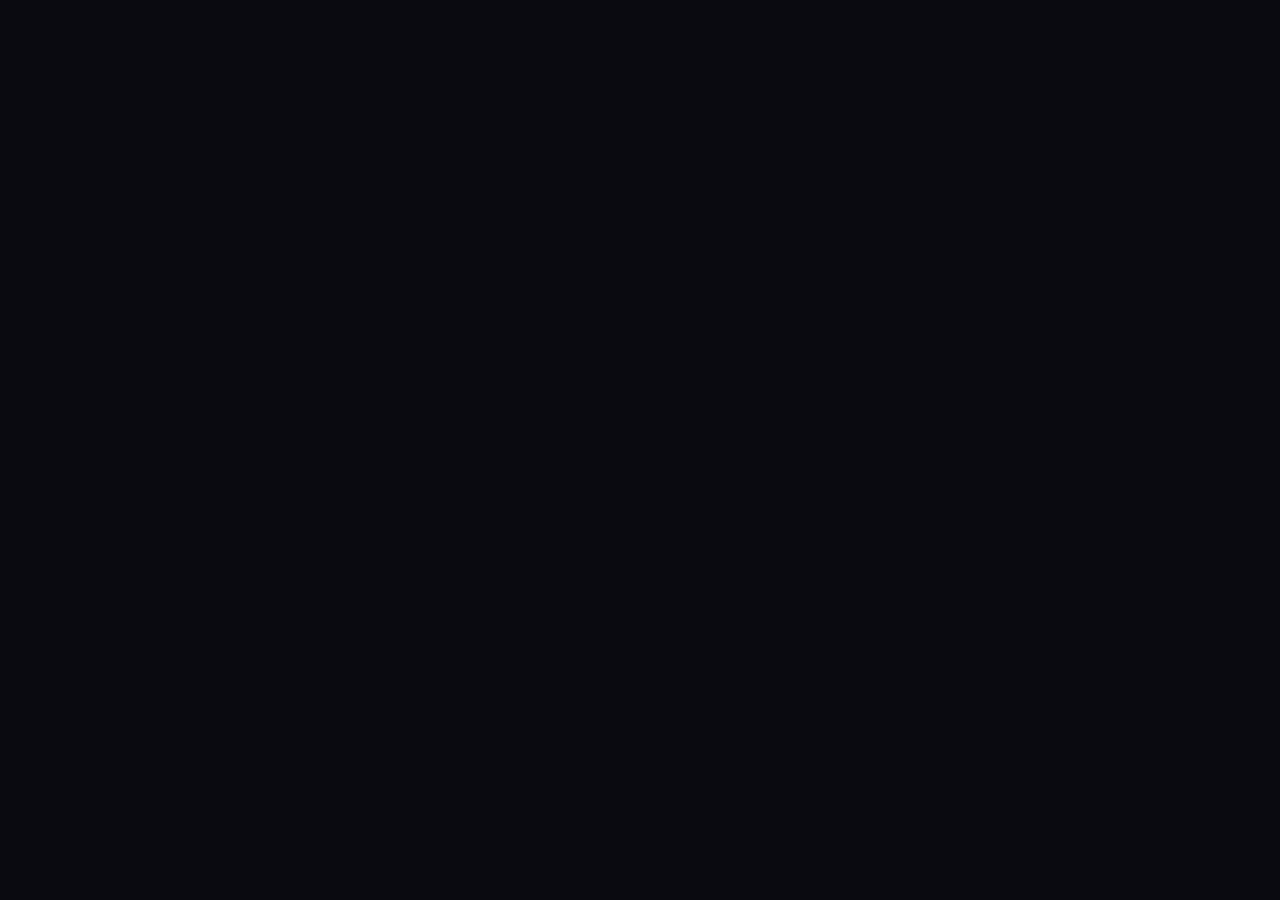
==== commit 3ac87e6d: "Mount empty Phaser stage behind DOM UI Step 1 of the Phaser+DOM rework: load Phaser via esm.sh impor" ====
--- a/index.html
+++ b/index.html
@@ -4,3623 +4,19 @@
 <meta charset="UTF-8">
 <meta name="viewport" content="width=device-width, initial-scale=1.0">
 <title>Bloodlines</title>
-<style>
-  * { box-sizing: border-box; margin: 0; padding: 0; }
-  body {
-    user-select: none;
-    -webkit-user-select: none;
-    -ms-user-select: none;
-    -webkit-touch-callout: none;
-    -webkit-tap-highlight-color: transparent;
+<link rel="stylesheet" href="styles.css">
+<script type="importmap">
+{
+  "imports": {
+    "phaser": "https://esm.sh/phaser@3.87.0"
   }
-  /* Allow selection in text inputs and the battle log so the player can copy if they want */
-  input, textarea, .battle-log {
-    user-select: text;
-    -webkit-user-select: text;
-  }
-  :root {
-    --bg: #0a0a10;
-    --panel: #16161e;
-    --panel-2: #1f1f2a;
-    --border: #2a2a38;
-    --border-hi: #4a4a5e;
-    --text: #e8e8ec;
-    --text-dim: #8a8a98;
-    --text-faint: #5a5a68;
-    --accent: #d4a373;
-    --accent-dim: #8a6a4a;
-    --fire:  #ff7755;
-    --water: #5599ff;
-    --grass: #66cc77;
-    --light: #ffe5a8;
-    --dark:  #aa77cc;
-    --hp: #c84a4a;
-    --hp-bg: #2a1a1a;
-    --eff-good: #5fc878;
-    --eff-bad:  #c86a6a;
-  }
-  body {
-    font-family: 'Courier New', 'Courier', monospace;
-    background: var(--bg);
-    color: var(--text);
-    min-height: 100vh;
-    display: flex;
-    justify-content: center;
-    padding: 16px;
-    overflow-x: hidden;
-  }
-  #app { width: 100%; max-width: 920px; position: relative; }
-  h1 { text-align: center; margin-bottom: 4px; font-size: 28px; letter-spacing: 6px; color: var(--accent); font-weight: 900; }
-  .subtitle { text-align: center; color: var(--text-faint); margin-bottom: 20px; font-size: 11px; letter-spacing: 3px; }
-  .panel { background: var(--panel); border: 1px solid var(--border); border-radius: 4px; padding: 16px; margin-bottom: 12px; }
-  .panel-title { font-size: 11px; letter-spacing: 3px; color: var(--accent); margin-bottom: 12px; text-transform: uppercase; }
-  button { font-family: inherit; background: var(--panel-2); color: var(--text); border: 1px solid var(--border); padding: 10px 16px; cursor: pointer; border-radius: 3px; transition: all 0.12s; font-size: 13px; }
-  button:hover:not(:disabled) { background: #2a2a38; border-color: var(--accent); transform: translateY(-1px); }
-  button:active:not(:disabled) { transform: translateY(0); }
-  button:disabled { opacity: 0.5; cursor: not-allowed; }
-  button.primary { background: linear-gradient(180deg, #5a4a2a, #4a3a1a); border-color: var(--accent); color: #fff; font-weight: bold; letter-spacing: 1px; }
-  button.primary:hover:not(:disabled) { background: linear-gradient(180deg, #6a5a3a, #5a4a2a); }
-
-  .header-stats { display: grid; grid-template-columns: repeat(4, 1fr); gap: 8px; margin-bottom: 12px; font-size: 11px; }
-  .header-stat { background: var(--panel); padding: 8px 10px; border-radius: 3px; border: 1px solid var(--border); text-align: center; }
-  .header-stat-label { color: var(--text-faint); font-size: 9px; letter-spacing: 2px; }
-  .header-stat-value { font-weight: bold; font-size: 15px; color: var(--accent); margin-top: 2px; }
-
-  .creature-card {
-    background: var(--panel-2); border: 1px solid var(--border); border-radius: 4px;
-    padding: 10px; margin-bottom: 8px; cursor: default; transition: all 0.12s;
-    display: grid; grid-template-columns: 72px 1fr; gap: 10px; align-items: stretch;
-  }
-  .creature-card.selectable { cursor: pointer; }
-  .creature-card.selectable:hover { border-color: var(--accent); background: #25252f; }
-  .creature-card.selected { border-color: var(--accent); background: #2a251f; box-shadow: 0 0 0 1px var(--accent) inset; }
-  .creature-card.dimmed { opacity: 0.5; }
-  .creature-portrait {
-    width: 72px; height: 72px; background: #0d0d14; border-radius: 4px;
-    display: flex; align-items: center; justify-content: center; border: 1px solid var(--border);
-    overflow: hidden;
-  }
-  .creature-portrait svg { width: 100%; height: 100%; }
-  .creature-info { min-width: 0; display: flex; flex-direction: column; gap: 4px; }
-  .creature-header { display: flex; justify-content: space-between; align-items: baseline; gap: 8px; min-width: 0; }
-  .creature-name { font-weight: bold; font-size: 13px; white-space: nowrap; overflow: hidden; text-overflow: ellipsis; min-width: 0; }
-  .creature-meta { font-size: 10px; letter-spacing: 1px; flex-shrink: 0; }
-  .stat-row { display: grid; grid-template-columns: repeat(4, minmax(0, 1fr)); gap: 3px; font-size: 10px; }
-  .stat { background: #0d0d14; padding: 3px 2px; border-radius: 2px; text-align: center; border: 1px solid #1a1a22; min-width: 0; overflow: hidden; }
-  .stat-label { color: var(--text-faint); font-size: 8px; letter-spacing: 1px; }
-  .stat-value { color: var(--text); font-weight: bold; font-size: 11px; }
-  .stat-growth { font-size: 9px; font-weight: bold; letter-spacing: 0; padding: 0 4px; border: 1px solid; border-radius: 2px; display: inline-block; margin-top: 2px; }
-  .growth-bars { display: grid; grid-template-columns: repeat(4, minmax(0, 1fr)); gap: 3px; margin-top: 2px; }
-  .growth-bar { height: 3px; background: #0d0d14; border-radius: 1px; overflow: hidden; }
-  .growth-fill { height: 100%; background: linear-gradient(90deg, #6a8a4a, #aacc66); }
-  .level-line { font-size: 10px; color: var(--text-dim); }
-  .xp-bar { height: 4px; background: #0d0d14; border-radius: 1px; overflow: hidden; margin-top: 2px; }
-  .xp-fill { height: 100%; background: linear-gradient(90deg, #4a6a8a, #66aacc); transition: width 0.5s; }
-  .passive-line { font-size: 10px; color: var(--accent); margin-top: 2px; line-height: 1.4; word-break: break-word; }
-  .passive-line .passive-extra { color: #c8aacc; }
-
-  /* inspectable cards (when not selectable) */
-  .creature-card.inspectable { cursor: pointer; transition: border-color 0.12s; }
-  .creature-card.inspectable:hover { border-color: var(--border-hi); }
-
-  /* info button on selectable cards */
-  .info-btn {
-    background: transparent; border: 1px solid var(--border); color: var(--text-dim);
-    width: 22px; height: 22px; padding: 0; border-radius: 50%; font-size: 13px;
-    line-height: 1; flex-shrink: 0; cursor: pointer; transition: all 0.12s;
-    display: flex; align-items: center; justify-content: center;
-  }
-  .info-btn:hover { color: var(--accent); border-color: var(--accent); transform: none; background: transparent; }
-
-  /* inspect modal — extends .modal */
-  .inspect-modal { max-width: 540px; max-height: 86vh; overflow-y: auto; padding: 18px; }
-  .inspect-head { display: grid; grid-template-columns: 96px 1fr; gap: 14px; margin-bottom: 14px; align-items: center; }
-  .inspect-portrait { width: 96px; height: 96px; background: #0d0d14; border-radius: 4px; border: 1px solid var(--border); overflow: hidden; }
-  .inspect-portrait svg { width: 100%; height: 100%; }
-  .inspect-headinfo { min-width: 0; }
-  .inspect-name { font-size: 18px; font-weight: bold; color: var(--accent); letter-spacing: 1px; word-break: break-word; }
-  .inspect-subhead { font-size: 11px; letter-spacing: 1px; color: var(--text-dim); margin-top: 4px; display: flex; align-items: center; flex-wrap: wrap; }
-  .inspect-stats { display: grid; grid-template-columns: repeat(4, minmax(0, 1fr)); gap: 6px; margin-bottom: 14px; }
-  .inspect-stat { background: #0d0d14; border: 1px solid var(--border); border-radius: 3px; padding: 8px 6px; text-align: center; min-width: 0; overflow: hidden; }
-  .inspect-stat-label { font-size: 9px; color: var(--text-faint); letter-spacing: 1px; }
-  .inspect-stat-value { font-size: 16px; font-weight: bold; color: var(--text); margin: 4px 0; }
-  .inspect-growth-bar { height: 4px; background: #050508; border-radius: 1px; overflow: hidden; margin-bottom: 4px; }
-  .inspect-growth-fill { height: 100%; background: linear-gradient(90deg, #6a8a4a, #aacc66); }
-  .inspect-growth-label { font-size: 8px; color: var(--text-faint); letter-spacing: 0.5px; }
-  .inspect-rank-wrap { display: flex; align-items: center; justify-content: center; gap: 6px; margin-top: 4px; }
-  .inspect-rank-label { font-size: 8px; color: var(--text-faint); letter-spacing: 1px; }
-  .inspect-rank-tag { font-size: 13px; font-weight: bold; border: 1px solid; padding: 1px 6px; border-radius: 3px; line-height: 1.2; }
-  .inspect-rank-tag.rank-S { box-shadow: 0 0 8px rgba(255, 204, 68, 0.6); background: rgba(255, 204, 68, 0.08); }
-  .inspect-section-title { font-size: 11px; letter-spacing: 3px; color: var(--accent); margin: 14px 0 6px; text-transform: uppercase; border-top: 1px solid var(--border); padding-top: 12px; }
-  .inspect-section-title:first-of-type { /* keep border for consistency */ }
-  .inspect-row { background: #0d0d14; border: 1px solid var(--border); border-radius: 3px; padding: 8px 10px; margin-bottom: 6px; }
-  .inspect-row-name { font-weight: bold; font-size: 12px; color: var(--text); display: flex; align-items: center; gap: 4px; flex-wrap: wrap; }
-  .inspect-row-desc { font-size: 11px; color: var(--text-dim); margin-top: 4px; line-height: 1.5; }
-  .inspect-tag { font-size: 9px; letter-spacing: 1px; color: var(--text-faint); border: 1px solid var(--border); padding: 1px 5px; border-radius: 2px; margin-left: 6px; }
-
-  /* ability tooltip modal */
-  .ability-tooltip-modal { max-width: 380px; padding: 18px; }
-  .tooltip-name { font-size: 18px; font-weight: bold; color: var(--accent); letter-spacing: 1px; margin-bottom: 12px; display: flex; align-items: center; }
-  .tooltip-meta { display: grid; grid-template-columns: 1fr 1fr; gap: 6px; margin-bottom: 12px; }
-  .tooltip-meta-cell { background: #0d0d14; border: 1px solid var(--border); border-radius: 3px; padding: 6px 8px; }
-  .tooltip-meta-cell.wide { grid-column: 1 / -1; }
-  .tooltip-meta-label { font-size: 9px; color: var(--text-faint); letter-spacing: 1.5px; }
-  .tooltip-meta-val { font-size: 13px; color: var(--text); font-weight: bold; margin-top: 2px; }
-  .tooltip-desc { font-size: 12px; line-height: 1.5; color: var(--text-dim); margin-bottom: 14px; padding: 8px 0; border-top: 1px solid var(--border); border-bottom: 1px solid var(--border); }
-
-  /* responsive: shrink inspect on mobile */
-  @media (max-width: 540px) {
-    .inspect-modal { padding: 14px; }
-    .inspect-head { grid-template-columns: 72px 1fr; gap: 10px; }
-    .inspect-portrait { width: 72px; height: 72px; }
-    .inspect-name { font-size: 15px; }
-    .inspect-stats { grid-template-columns: repeat(4, minmax(0, 1fr)); gap: 4px; }
-    .inspect-stat { padding: 6px 3px; }
-    .inspect-stat-value { font-size: 14px; }
-  }
-
-  .type-fire  { color: var(--fire); }
-  .type-water { color: var(--water); }
-  .type-grass { color: var(--grass); }
-  .type-light { color: var(--light); }
-  .type-dark  { color: var(--dark); }
-  .type-pip {
-    display: inline-block; width: 7px; height: 7px; border-radius: 50%; margin-right: 4px;
-    vertical-align: middle;
-  }
-  .type-pip.fire  { background: var(--fire); }
-  .type-pip.water { background: var(--water); }
-  .type-pip.grass { background: var(--grass); }
-  .type-pip.light { background: var(--light); }
-  .type-pip.dark  { background: var(--dark); }
-
-  /* battle */
-  .stage {
-    position: relative; height: 220px; background: linear-gradient(180deg, #1a1a26 0%, #14141c 60%, #0a0a10 100%);
-    border: 1px solid var(--border); border-radius: 4px; overflow: hidden; margin-bottom: 12px;
-  }
-  .stage-actor { position: absolute; bottom: 24px; transition: transform 0.18s; }
-  .stage-actor svg { width: 140px; height: 140px; }
-  .stage-actor.player { left: 30px; transform-origin: bottom center; }
-  .stage-actor.enemy  { right: 30px; transform-origin: bottom center; }
-  /* Tiny bench creature shadows behind/beside the active. Smaller, dimmer. */
-  .stage-bench { position: absolute; bottom: 40px; opacity: 0.45; filter: grayscale(0.4); pointer-events: none; }
-  .stage-bench svg { width: 70px; height: 70px; }
-  .stage-bench.player { left: 0px; }
-  .stage-bench.enemy  { right: 0px; }
-  .stage-actor.player.lunge { animation: lunge-r 0.34s ease-out; }
-  .stage-actor.enemy.lunge  { animation: lunge-l 0.34s ease-out; }
-  .stage-actor.recoil { animation: recoil 0.32s ease-out; }
-  @keyframes lunge-r { 0%{transform:translateX(0)} 50%{transform:translateX(40px)} 100%{transform:translateX(0)} }
-  @keyframes lunge-l { 0%{transform:translateX(0)} 50%{transform:translateX(-40px)} 100%{transform:translateX(0)} }
-  @keyframes recoil { 0%{transform:translateX(0)} 30%{transform:translateX(var(--rx, 12px))} 100%{transform:translateX(0)} }
-  .stage-actor.idle { animation: bob 2.6s ease-in-out infinite; }
-  @keyframes bob { 0%,100%{transform:translateY(0)} 50%{transform:translateY(-4px)} }
-  .stage.shake { animation: shake 0.36s; }
-  @keyframes shake {
-    0%,100% { transform: translate(0, 0); }
-    20% { transform: translate(-3px, 1px); }
-    40% { transform: translate(3px, -1px); }
-    60% { transform: translate(-2px, 2px); }
-    80% { transform: translate(2px, -2px); }
-  }
-  .floating { position: absolute; font-weight: bold; font-size: 26px; pointer-events: none; animation: float-up 0.95s forwards; text-shadow: 0 2px 4px rgba(0,0,0,0.8); z-index: 5; }
-  .floating.crit { font-size: 32px; color: #ffcc55; }
-  .floating.heal { color: #66ee99; }
-  @keyframes float-up { 0%{transform:translateY(0); opacity:1} 100%{transform:translateY(-58px); opacity:0} }
-  .callout {
-    position: absolute; left: 50%; top: 30%; transform: translate(-50%, 0);
-    font-weight: 900; font-size: 18px; color: #fff; letter-spacing: 4px;
-    pointer-events: none; animation: callout 0.9s forwards;
-    text-shadow: 0 0 6px var(--accent), 0 2px 4px #000;
-    z-index: 6;
-  }
-  @keyframes callout { 0%{opacity:0; transform:translate(-50%,10px) scale(0.7)} 30%{opacity:1; transform:translate(-50%,0) scale(1.1)} 80%{opacity:1; transform:translate(-50%,0) scale(1)} 100%{opacity:0; transform:translate(-50%,-12px) scale(1)} }
-
-  /* battle hud */
-  .battle-hud { display: grid; grid-template-columns: 1fr 1fr; gap: 12px; margin-bottom: 12px; }
-  .bench-row {
-    display: grid; grid-template-columns: 1fr 1fr; gap: 12px; margin-bottom: 10px;
-  }
-  .bench-slot {
-    background: rgba(13, 13, 20, 0.5); border: 1px dashed var(--border); border-radius: 4px;
-    padding: 8px; display: flex; align-items: center; gap: 10px; min-height: 64px;
-    opacity: 0.85;
-  }
-  .bench-slot.enemy { flex-direction: row-reverse; }
-  .bench-slot.inspectable { cursor: pointer; }
-  .bench-portrait { width: 48px; height: 48px; flex-shrink: 0; }
-  .bench-portrait svg { width: 100%; height: 100%; }
-  .bench-empty { color: var(--text-faint); font-size: 11px; flex: 1; text-align: center; }
-  .bench-info { flex: 1; min-width: 0; display: flex; flex-direction: column; gap: 2px; }
-  .bench-name-row { display: flex; align-items: center; gap: 6px; font-size: 11px; }
-  .bench-name { color: var(--text); font-weight: bold; flex: 1; overflow: hidden; text-overflow: ellipsis; white-space: nowrap; }
-  .bench-level { color: var(--accent); font-size: 10px; }
-  .bench-hp-text { font-size: 10px; color: var(--text-dim); letter-spacing: 0.5px; }
-  .bench-hp { width: 100%; height: 5px; background: #050508; border: 1px solid var(--border); border-radius: 2px; overflow: hidden; }
-  .bench-hp-fill { height: 100%; transition: width 0.3s; }
-  .bench-status { display: flex; flex-wrap: wrap; gap: 3px; margin-top: 1px; }
-  .bench-status .status-chip { font-size: 8px; padding: 1px 4px; }
-  .swap-btn {
-    width: 100%; margin-top: 10px; padding: 12px;
-    background: linear-gradient(180deg, #2a2a3a 0%, #1a1a25 100%);
-    border: 2px solid var(--border); border-radius: 6px;
-    color: var(--text); font-weight: bold; font-size: 14px; letter-spacing: 1px;
-    display: flex; align-items: center; justify-content: center; gap: 10px;
-    cursor: pointer; transition: all 0.12s;
-  }
-  .swap-btn:not(.disabled):hover {
-    border-color: var(--accent); transform: translateY(-2px);
-  }
-  .swap-btn.disabled { opacity: 0.45; cursor: not-allowed; }
-  .swap-btn .swap-icon { font-size: 18px; color: var(--accent); }
-  .actor-hud {
-    background: var(--panel-2); border: 1px solid var(--border); border-radius: 4px;
-    padding: 10px;
-  }
-  .actor-hud-name { display: flex; justify-content: space-between; align-items: baseline; gap: 8px; font-weight: bold; font-size: 13px; }
-  .hp-line { font-size: 11px; color: var(--text-dim); margin-top: 4px; }
-  .hp-bar { height: 10px; background: var(--hp-bg); border-radius: 2px; overflow: hidden; margin-top: 3px; border: 1px solid #2a1818; }
-  .hp-fill { height: 100%; background: linear-gradient(90deg, #c84a4a, #e86a6a); transition: width 0.42s ease-out; }
-  .hp-fill.low { background: linear-gradient(90deg, #c84a4a, #ee9933); }
-  .hp-fill.critical { background: linear-gradient(90deg, #ee5544, #ff8855); animation: pulse-red 0.9s infinite; }
-  @keyframes pulse-red { 0%,100%{opacity:1} 50%{opacity:0.65} }
-  .status-row { display: flex; gap: 4px; margin-top: 6px; flex-wrap: wrap; }
-  .status-chip { font-size: 9px; letter-spacing: 1px; padding: 2px 6px; border-radius: 2px; border: 1px solid; }
-  .status-chip.heal { color: #66ee99; border-color: #66ee99; }
-  .status-chip.burn { color: #ff9966; border-color: #ff9966; }
-  .status-chip.slow { color: #99ccff; border-color: #99ccff; }
-  .status-chip.buff { color: #ffcc66; border-color: #ffcc66; }
-  .status-chip.debuff { color: #ee7777; border-color: #ee7777; }
-  .stat-mod { font-size: 10px; color: var(--text-dim); margin-top: 4px; }
-
-  /* abilities */
-  .ability-grid { display: grid; grid-template-columns: 1fr 1fr; gap: 8px; }
-  .ability-grid.pokemon { grid-template-columns: 1fr 1fr; gap: 10px; margin-top: 4px; }
-  .ability-btn {
-    text-align: left; padding: 10px 12px; line-height: 1.3; min-height: 60px;
-    background: var(--panel-2); border: 1px solid var(--border); border-radius: 3px;
-    position: relative;
-  }
-  .ability-btn.compact { min-height: 48px; padding: 12px 14px; display: flex; align-items: center; }
-  .ability-btn.pokemon-btn {
-    min-height: 76px;
-    padding: 14px 16px;
-    display: flex; align-items: center; justify-content: flex-start;
-    background: linear-gradient(180deg, #1f1f2a 0%, #16161e 100%);
-    border: 2px solid var(--border);
-    border-radius: 6px;
-    font-size: 16px;
-    transition: all 0.12s;
-  }
-  .ability-btn.pokemon-btn:hover:not(:disabled) {
-    border-color: var(--accent);
-    background: linear-gradient(180deg, #2a2a38 0%, #1f1f2a 100%);
-    transform: translateY(-2px);
-  }
-  .ability-btn.pokemon-btn:active:not(:disabled) {
-    transform: translateY(0);
-  }
-  .ability-btn.pokemon-btn.elem-fire  { border-color: rgba(255, 119, 85, 0.5); }
-  .ability-btn.pokemon-btn.elem-water { border-color: rgba(85, 153, 255, 0.5); }
-  .ability-btn.pokemon-btn.elem-grass { border-color: rgba(102, 204, 119, 0.5); }
-  .ability-btn.pokemon-btn.elem-light { border-color: rgba(255, 229, 168, 0.5); }
-  .ability-btn.pokemon-btn.elem-dark  { border-color: rgba(170, 119, 204, 0.5); }
-  .ability-btn .name { font-weight: bold; font-size: 13px; }
-  .ability-btn.compact .name { font-size: 14px; }
-  .ability-btn.pokemon-btn .name { font-size: 16px; letter-spacing: 0.5px; }
-  .ability-btn.pokemon-btn .dmg-value {
-    font-size: 22px; font-weight: bold; color: var(--accent); letter-spacing: 0;
-    margin-top: 2px; line-height: 1.0;
-  }
-  .ability-btn.pokemon-btn .dmg-value.subtle {
-    font-size: 12px; color: var(--text-faint); letter-spacing: 1.5px; font-weight: bold;
-  }
-  .ability-btn.pokemon-btn .dmg-value.subtle.heal { color: #66cc99; }
-  .ability-btn.pokemon-btn { flex-direction: column; align-items: flex-start; justify-content: center; }
-  .ability-btn .desc { font-size: 10px; color: var(--text-dim); margin-top: 3px; }
-  .ability-btn .eff-tag { position: absolute; top: 8px; right: 10px; font-size: 9px; letter-spacing: 1px; }
-  .ability-btn.compact .eff-tag { top: 50%; transform: translateY(-50%); right: 12px; font-size: 11px; font-weight: bold; }
-  .ability-btn.pokemon-btn .eff-tag { top: 8px; right: 10px; font-size: 12px; font-weight: bold; transform: none; }
-  /* Super-effective marker is a star icon in the corner — no green glow which clashes with grass type. */
-  .ability-btn .eff-star {
-    position: absolute; top: 6px; right: 8px; font-size: 18px; color: #ffd966;
-    text-shadow: 0 0 4px rgba(255, 217, 102, 0.8);
-    pointer-events: none;
-  }
-
-  /* log */
-  .battle-log {
-    background: #0a0a12; border: 1px solid var(--border); border-radius: 3px;
-    padding: 10px; max-height: 90px; overflow-y: auto; margin-bottom: 12px;
-    font-size: 11px; line-height: 1.55;
-  }
-  .battle-log .log-line { color: var(--text-dim); }
-  .battle-log .log-line.crit { color: #ffcc55; }
-  .battle-log .log-line.eff { color: var(--accent); }
-
-  /* roster */
-  .roster-grid { display: grid; grid-template-columns: 1fr 1fr; gap: 10px; }
-  .reserve-slot {
-    background: #0d0d14; border: 1px dashed var(--border); border-radius: 3px;
-    padding: 8px; display: flex; align-items: center; gap: 8px; font-size: 11px; color: var(--text-dim);
-  }
-  .reserve-slot .reserve-portrait { width: 36px; height: 36px; background: #050508; border-radius: 3px; }
-  .reserve-slot .reserve-portrait svg { width: 100%; height: 100%; }
-
-  /* mobile-friendly tweaks for narrow viewports */
-  @media (max-width: 540px) {
-    body { padding: 8px; }
-    h1 { font-size: 22px; letter-spacing: 4px; }
-    .panel { padding: 12px; }
-    .roster-grid { grid-template-columns: 1fr; }
-    .creature-card { grid-template-columns: 60px 1fr; gap: 8px; padding: 8px; }
-    .creature-portrait { width: 60px; height: 60px; }
-    .creature-name { font-size: 12px; }
-    .creature-meta { font-size: 9px; letter-spacing: 0.5px; }
-    .stat-row { gap: 2px; }
-    .stat { padding: 2px 1px; }
-    .stat-label { font-size: 7px; letter-spacing: 0.5px; }
-    .stat-value { font-size: 10px; }
-    .ability-grid:not(.pokemon) { grid-template-columns: 1fr; }
-    .ability-grid.pokemon { gap: 8px; }
-    .ability-btn.pokemon-btn { min-height: 64px; padding: 10px 12px; }
-    .ability-btn.pokemon-btn .name { font-size: 14px; }
-    .header-stats { font-size: 10px; }
-    .header-stat { padding: 6px 4px; }
-    .header-stat-label { font-size: 8px; letter-spacing: 1px; }
-    .header-stat-value { font-size: 13px; }
-    .battle-hud { grid-template-columns: 1fr; gap: 8px; }
-    .stage-actor svg { width: 110px; height: 110px; }
-  }
-
-  /* breeding flow */
-  .breed-preview {
-    background: #1a1a24; border: 1px solid var(--accent); border-radius: 4px;
-    padding: 12px; margin-top: 14px;
-  }
-  .ability-pick-btn.picked { background: linear-gradient(180deg, #5a4a2a, #4a3a1a); border-color: var(--accent); }
-
-  /* level up readout */
-  .levelup-card {
-    background: linear-gradient(180deg, #2a2018, #1a1410); border: 1px solid var(--accent); border-radius: 3px;
-    padding: 10px; margin-top: 8px; font-size: 12px;
-  }
-  .levelup-card .levelup-line { color: var(--accent); font-weight: bold; letter-spacing: 1px; }
-  .levelup-card .levelup-deltas { display: flex; gap: 12px; margin-top: 6px; font-size: 11px; }
-  .levelup-card .delta { color: #aacc66; }
-
-  /* modal */
-  .modal-bg {
-    position: fixed; inset: 0; background: rgba(0,0,0,0.78); z-index: 100;
-    display: flex; align-items: center; justify-content: center;
-    animation: fade 0.18s;
-  }
-  @keyframes fade { from{opacity:0} to{opacity:1} }
-  .modal {
-    background: var(--panel); border: 1px solid var(--accent); border-radius: 6px;
-    padding: 24px; max-width: 480px; width: 90%; box-shadow: 0 12px 60px rgba(0,0,0,0.7);
-  }
-  .modal h2 { font-size: 16px; letter-spacing: 3px; color: var(--accent); margin-bottom: 12px; }
-  .modal input {
-    width: 100%; background: #0a0a12; color: var(--text); border: 1px solid var(--border);
-    padding: 10px 12px; font-family: inherit; font-size: 14px; border-radius: 3px; margin-bottom: 14px;
-  }
-  .modal input:focus { outline: none; border-color: var(--accent); }
-  .modal .modal-actions { display: flex; gap: 8px; justify-content: flex-end; }
-</style>
+}
+</script>
 </head>
 <body>
+<div id="stage-root"></div>
 <div id="app"></div>
 <div id="modal-root"></div>
-
-<script>
-'use strict';
-
-// ============================================================
-// TYPE SYSTEM
-// ============================================================
-
-const TYPES = ['fire', 'water', 'grass', 'light', 'dark'];
-const TYPE_CHART = {
-  // Triangle pairs deal 1.25x damage (super-effective). No resistances — only effective or neutral.
-  // Type advantage is intentionally a small nudge so status mechanics (burn/bloom/soaking/etc)
-  // remain meaningful — a super-effective hit shouldn't end the fight before statuses can play out.
-  // Fire > Grass > Water > Fire (cycle); Light > Dark > Light (pair).
-  fire:  { fire: 1, water: 1, grass: 1.25, light: 1, dark: 1 },
-  water: { fire: 1.25, water: 1, grass: 1, light: 1, dark: 1 },
-  grass: { fire: 1, water: 1.25, grass: 1, light: 1, dark: 1 },
-  light: { fire: 1, water: 1, grass: 1, light: 1, dark: 1.25 },
-  dark:  { fire: 1, water: 1, grass: 1, light: 1.25, dark: 1 },
-};
-
-const TYPE_PALETTE = {
-  fire:  { primary: '#d94a3a', secondary: '#ff8855', accent: '#ffcc66', dark: '#7a2010' },
-  water: { primary: '#3a78d4', secondary: '#66aaee', accent: '#aaddff', dark: '#1a3a7a' },
-  grass: { primary: '#4aaa55', secondary: '#7acc88', accent: '#ccee99', dark: '#1a4a20' },
-  light: { primary: '#e8c870', secondary: '#fff0aa', accent: '#fffadd', dark: '#7a6a30' },
-  dark:  { primary: '#7a4a9a', secondary: '#aa77cc', accent: '#ddaaff', dark: '#3a1a5a' },
-};
-
-function blendPalettes(a, b) {
-  const blend = (h1, h2) => {
-    const p = (h) => [parseInt(h.slice(1,3),16), parseInt(h.slice(3,5),16), parseInt(h.slice(5,7),16)];
-    const [r1,g1,b1] = p(h1), [r2,g2,b2] = p(h2);
-    const mix = (a,b) => Math.round((a+b)/2).toString(16).padStart(2,'0');
-    return '#' + mix(r1,r2) + mix(g1,g2) + mix(b1,b2);
-  };
-  return {
-    primary: blend(a.primary, b.primary),
-    secondary: blend(a.secondary, b.secondary),
-    accent: blend(a.accent, b.accent),
-    dark: blend(a.dark, b.dark),
-  };
-}
-
-// ============================================================
-// PASSIVES — 30 distinct, simple, impactful
-// ============================================================
-
-// ============================================================
-// PASSIVES — 62 unique passives, exactly two per species (no shared passives between species).
-// Each template has a primaryPassive (70% chance to roll on creature creation) and a
-// secondaryPassive (30% chance — the "hidden" version of that species). When a creature is
-// created it rolls one of the two; never both. This makes encounters of the same species feel
-// distinct and gives build crafting a hidden axis: you might capture a rare-passive variant.
-// ============================================================
-
-const PASSIVES = {
-  // Pure stat shapers — boring but reliable building blocks
-  brutal:           { name: 'Brutal',          desc: '+50% Attack.' },
-  swift:            { name: 'Swift',           desc: '+50% Speed.' },
-  thick_hide:       { name: 'Thick Hide',      desc: '+50% HP at battle start.' },
-  tide_guard:       { name: 'Tide Guard',      desc: '+50% Defense.' },
-  iron_grip:        { name: 'Iron Grip',       desc: '+30% ATK and +30% DEF.' },
-  glass_cannon:     { name: 'Glass Cannon',    desc: '+75% Attack, -25% Defense.' },
-  stone_skin:       { name: 'Stone Skin',      desc: 'Take 3 less damage from every hit (min 1).' },
-  bulwark:          { name: 'Bulwark',         desc: 'Take 30% less damage from non-element attacks.' },
-  giant_form:       { name: 'Giant Form',      desc: '+30% HP and +20% ATK, -20% SPD.' },
-
-  // Conditional offense
-  inferno_heart:    { name: 'Inferno Heart',   desc: '+50% damage with Fire abilities.' },
-  tide_blessed:     { name: 'Tide-Blessed',    desc: '+50% damage with Water abilities.' },
-  verdant_soul:     { name: 'Verdant Soul',    desc: '+50% damage with Grass abilities.' },
-  sunforged:        { name: 'Sunforged',       desc: '+50% damage with Light abilities.' },
-  shadowforged:     { name: 'Shadowforged',    desc: '+50% damage with Dark abilities.' },
-  predators_edge:   { name: "Predator's Edge", desc: '+50% damage when target is below 50% HP.' },
-  tempo:            { name: 'Tempo',           desc: '+25% damage while faster than opponent.' },
-  lightbearer:      { name: 'Lightbearer',     desc: '+25% all stats while above 80% HP.' },
-  cornered:         { name: 'Cornered',        desc: '+50% damage while below 30% HP.' },
-  pristine:         { name: 'Pristine',        desc: 'First attack of battle deals double damage.' },
-
-  // Sustain
-  photosynthesis:   { name: 'Photosynthesis',  desc: 'Heal 6% max HP at start of every turn.' },
-  soul_drain:       { name: 'Soul Drain',      desc: 'Heal 25% of damage you deal.' },
-  blooming:         { name: 'Blooming',        desc: '+50% effectiveness from any healing.' },
-  vampire_touch:    { name: 'Vampire Touch',   desc: 'Heals are +50% stronger and can overheal to 125% max HP.' },
-  aquaveil:         { name: 'Aquaveil',        desc: 'Once per battle, when you would drop below 50% HP, heal to 50%.' },
-  second_wind:      { name: 'Second Wind',     desc: 'When swapping in, heal 15% max HP.' },
-  warm_blood:       { name: 'Warm Blood',      desc: 'Immune to burn.' },
-
-  // Reactive / defensive
-  riposte:          { name: 'Riposte',         desc: 'When hit, deal 25% of damage taken back.' },
-  iron_will:        { name: 'Iron Will',       desc: 'Immune to stat debuffs and statuses (soaking, dazed, cursed).' },
-  hex_eater:        { name: 'Hex Eater',       desc: 'Cleanse one debuff at start of each turn.' },
-  featherweight:    { name: 'Featherweight',   desc: 'Win all speed and priority ties.' },
-  adrenal_surge:    { name: 'Adrenal Surge',   desc: 'When taking a hit for 30%+ max HP, gain +30% ATK for 3 turns.' },
-  spite:            { name: 'Spite',           desc: 'When you take a critical hit, gain +30% ATK for 3 turns.' },
-  reflective_aura:  { name: 'Reflective Aura', desc: 'Reflect 15% of all damage taken to the attacker.' },
-
-  // Status / debuff specialists
-  pyromancer:       { name: 'Pyromancer',      desc: 'Burns you apply tick for 8% (instead of 5%) and last 5 turns.' },
-  frostbite:        { name: 'Frostbite',       desc: 'On hit: target -10% SPD (stacking).' },
-  poisonous:        { name: 'Poisonous',       desc: 'On hit: 30% chance to apply 1 stack of soaking.' },
-  curse_weaver:     { name: 'Curse Weaver',    desc: 'When applying any status, also apply 1 turn of dazed.' },
-  status_lord:      { name: 'Status Lord',     desc: '+30% ATK for each unique status on the opponent.' },
-
-  // Swap / bench interactions (NEW SET)
-  vanguard:         { name: 'Vanguard',        desc: 'On swap-in: gain +50% ATK for the turn.' },
-  sentinel:         { name: 'Sentinel',        desc: 'When this creature is on bench, heal 5% of max HP per turn.' },
-  tag_out:          { name: 'Tag Out',         desc: 'When this creature swaps out, the incoming ally is cleansed.' },
-  rearguard:        { name: 'Rearguard',       desc: 'On bench, gain +25% all stats. Cleared on swap-in.' },
-  pivot_master:     { name: 'Pivot Master',    desc: 'Cursed-on-swap damage is halved when this creature swaps out.' },
-  spotter:          { name: 'Spotter',         desc: 'Bench ally takes 30% less damage from start-of-turn ticks.' },
-  twin_soul:        { name: 'Twin Soul',       desc: 'Buffs you apply also apply 50% strength to the bench ally.' },
-
-  // Identity-warping
-  dark_pact:        { name: 'Dark Pact',       desc: 'Lose 25% max HP at battle start. +50% ATK for the rest of the battle.' },
-  mortal_coil:      { name: 'Mortal Coil',     desc: 'Below 25% HP: +50% ATK and +50% SPD until end of battle.' },
-  slow_burn:        { name: 'Slow Burn',       desc: 'Each turn you survive, +10% ATK (stacking, max 5).' },
-  berserker:        { name: 'Berserker',       desc: 'Cannot be healed by any source. +40% ATK at all times.' },
-  doubling_down:    { name: 'Doubling Down',   desc: 'Critical hits deal 3× instead of 1.6×, only while above 50% HP.' },
-  misty_form:       { name: 'Misty Form',      desc: '25% chance to fully evade any attack.' },
-  eldritch_sight:   { name: 'Eldritch Sight',  desc: 'Your attacks ignore the type chart — always 1× damage, never super effective or resisted.' },
-  reckless_heart:   { name: 'Reckless Heart',  desc: 'Self-damage from your own moves is reduced by 50%.' },
-  zealot:           { name: 'Zealot',          desc: 'After using a buff, your next attack deals +50% damage.' },
-  patient_hunter:   { name: 'Patient Hunter',  desc: 'Each turn without attacking, your next attack hits 50% harder (cumulative, max 3 stacks).' },
-
-  // Curio / utility
-  scavenger:        { name: 'Scavenger',       desc: 'When opponent uses a buff, you also gain a copy.' },
-  echo_form:        { name: 'Echo Form',       desc: 'Your buffs last 1 extra turn.' },
-  dreadful:         { name: 'Dreadful',        desc: 'On battle start: enemy active loses 15% max HP.' },
-  prepared:         { name: 'Prepared',        desc: 'Enter battle with +1 stack of soaking on the enemy active.' },
-  serene:           { name: 'Serene',          desc: 'Immune to dazed.' },
-  lucky:            { name: 'Lucky',           desc: 'Crit chance doubled (10% → 20%).' },
-  savage:           { name: 'Savage',          desc: 'Critical hits deal +50% extra damage.' },
-};
-
-// ============================================================
-// ABILITIES
-// ============================================================
-
-// ============================================================
-// ABILITIES — 50 moves, organized by category.
-//
-// Power values are 10-100 (display values; shown on the move button when the move
-// does damage). A power of 50 is "average attack". Elemental moves are roughly 25%
-// weaker than non-elemental equivalents because type advantage is the trade.
-//
-// Move kinds:
-//   attack          — deals damage to active opponent
-//   charge_attack   — turn 1 telegraphs, turn 2 fires; if charger swaps out, fizzles
-//   defend          — brace this turn (40% incoming damage)
-//   apply_heal      — applies bloom-style HoT to self
-//   buff            — modifies own statMods
-//   debuff          — applies a status to opponent without damage
-//   swap_self       — swap self to bench, possibly with side effect
-//   bench_support   — heal/buff/cleanse benched ally without swapping
-//
-// Optional fields:
-//   hpCost          — % of caster's max HP paid up front
-//   hits            — multi-hit count (each rolls crit separately)
-//   priority        — turn-order priority (-2..+3)
-//   effect          — named side effect resolved in resolveAction
-//   swapAfter       — 'self' to bench self after attacking
-//   buffOnSwap      — stat mods applied to incoming creature on swap
-//   healOnSwap      — % max HP healed on incoming creature
-//   statMult        — multiplicative stat deltas (for buffs)
-const ABILITIES = {
-  // ---------- Generic damage (5) ----------
-  strike:        { name: 'Strike',          desc: 'Reliable damage.',                                power: 50, kind: 'attack', priority: 0 },
-  heavy_blow:    { name: 'Heavy Blow',      desc: 'Strong but slow.',                                power: 80, kind: 'attack', priority: -2 },
-  quick_jab:     { name: 'Quick Jab',       desc: 'Weak but always strikes first.',                  power: 30, kind: 'attack', priority: 2 },
-  double_strike: { name: 'Double Strike',   desc: 'Two hits at 40 power each. Each rolls crit separately.',    power: 40, kind: 'attack', priority: 0, hits: 2 },
-  reckless:      { name: 'Reckless Charge', desc: 'Heavy hit. Costs 15% max HP.',                    power: 90, kind: 'attack', priority: 0, hpCost: 0.15 },
-
-  // ---------- Fire (8) — burn focus ----------
-  pyre:          { name: 'Pyre',            desc: 'Fire damage. Applies burn (5% HP/turn, 4 turns).',     power: 38, kind: 'attack', element: 'fire', effect: 'burn', priority: 0 },
-  ember:         { name: 'Ember',           desc: 'Fire damage.',                                        power: 60, kind: 'attack', element: 'fire', priority: 0 },
-  inferno:       { name: 'Inferno',         desc: 'Charges 1 turn, then huge fire damage.',              power: 100, kind: 'charge_attack', element: 'fire', priority: 0 },
-  self_immolate: { name: 'Self-Immolate',   desc: 'Big fire damage. Costs 25% max HP.',                  power: 75, kind: 'attack', element: 'fire', hpCost: 0.25, priority: 0 },
-  cinder_burst:  { name: 'Cinder Burst',    desc: 'Two fire hits at 35 power each. Both can apply burn.',                 power: 35, kind: 'attack', element: 'fire', priority: 0, hits: 2, effect: 'burn' },
-  smoldering:    { name: 'Smoldering Touch',desc: 'Fire damage. Each consecutive use extends the burn duration on target by +2 turns.', power: 25, kind: 'attack', element: 'fire', effect: 'burn_stacking', priority: 0 },
-  phoenix_dive:  { name: 'Phoenix Dive',    desc: 'Fire damage. Heal self 50% of damage dealt.',         power: 55, kind: 'attack', element: 'fire', effect: 'lifesteal_strong', priority: 0 },
-  pyroclasm:     { name: 'Pyroclasm',       desc: 'Burn enemy AND your own bench creature. No damage.',  kind: 'debuff', element: 'fire', effect: 'burn_both', priority: 0 },
-
-  // ---------- Water (8) — soaking focus ----------
-  surge:         { name: 'Surge',           desc: 'Water damage. Applies 1 stack of soaking.',           power: 38, kind: 'attack', element: 'water', effect: 'soaking', priority: 0 },
-  drench:        { name: 'Drench',          desc: 'Water damage.',                                       power: 60, kind: 'attack', element: 'water', priority: 0 },
-  maelstrom:     { name: 'Maelstrom',       desc: 'Charges 1 turn. Big water damage + soaking.',         power: 100, kind: 'charge_attack', element: 'water', effect: 'soaking', priority: 0 },
-  lifestream:    { name: 'Lifestream',      desc: 'Water damage. Heal self for damage dealt.',           power: 30, kind: 'attack', element: 'water', effect: 'lifesteal_full', priority: 0 },
-  brine_lance:   { name: 'Brine Lance',     desc: 'Fast water spear. Always strikes first. Soaks target.',  power: 60, kind: 'attack', element: 'water', effect: 'soaking', priority: 1 },
-  tidal_pull:    { name: 'Tidal Pull',      desc: 'Charges 1 turn. Forces opponent to swap.',            power: 0, kind: 'charge_attack', element: 'water', effect: 'force_swap', priority: 0 },
-  vapor_cloak:   { name: 'Vapor Cloak',     desc: '+30% DEF this battle. Soaks attackers when hit.',     kind: 'buff', element: 'water', statMult: { def: 0.3 }, effect: 'thorn_soaking', priority: 1 },
-  glacial_hold:  { name: 'Glacial Hold',    desc: 'Light water damage. Applies 2 stacks of soaking.',    power: 25, kind: 'attack', element: 'water', effect: 'soaking_double', priority: 0 },
-
-  // ---------- Grass (8) — bloom focus ----------
-  bramble:       { name: 'Bramble',         desc: 'Grass damage. Bloom on self (heal 5%/turn, 4 turns).', power: 38, kind: 'attack', element: 'grass', effect: 'bloom_self', priority: 0 },
-  verdant_slash: { name: 'Verdant Slash',   desc: 'Grass damage.',                                       power: 60, kind: 'attack', element: 'grass', priority: 0 },
-  overgrowth:    { name: 'Overgrowth',      desc: 'Charges 1 turn. Big grass damage + long bloom self.', power: 100, kind: 'charge_attack', element: 'grass', effect: 'bloom_self_long', priority: 0 },
-  spore_cloud:   { name: 'Spore Cloud',     desc: 'Bloom on you AND your bench creature.',               kind: 'apply_heal', element: 'grass', effect: 'bloom_both', priority: 0 },
-  photonic_lash: { name: 'Photonic Lash',   desc: 'Grass damage. Adds bloom on self.',                   power: 50, kind: 'attack', element: 'grass', effect: 'bloom_self', priority: 0 },
-  strangle_vine: { name: 'Strangle Vine',   desc: 'Grass damage. Power scales with target missing HP (up to 1.5x).',  power: 45, kind: 'attack', element: 'grass', effect: 'execute_scale', priority: 0 },
-  healing_wind:  { name: 'Healing Wind',    desc: 'Bench-only: bloom your bench creature.',              kind: 'bench_support', element: 'grass', effect: 'bench_bloom', priority: 1 },
-  fertile_ground:{ name: 'Fertile Ground',  desc: 'Bench-only: bench creature gains +25% ATK.',          kind: 'bench_support', element: 'grass', effect: 'bench_buff_atk', priority: 1 },
-
-  // ---------- Light (8) — dazed focus ----------
-  radiance:      { name: 'Radiance',        desc: 'Light damage. Cleanse all statuses on self.',         power: 38, kind: 'attack', element: 'light', effect: 'cleanse_self', priority: 0 },
-  sunbeam:       { name: 'Sunbeam',         desc: 'Light damage.',                                       power: 60, kind: 'attack', element: 'light', priority: 0 },
-  solar_flare:   { name: 'Solar Flare',     desc: 'Charges 1 turn. Big light damage + dazed.',           power: 100, kind: 'charge_attack', element: 'light', effect: 'dazed', priority: 0 },
-  dawn_strike:   { name: 'Dawn Strike',     desc: 'Quick light strike. Always first. Applies dazed.',     power: 35, kind: 'attack', element: 'light', effect: 'dazed', priority: 1 },
-  glowing_mark:  { name: 'Glowing Mark',    desc: 'No damage. Dazes for 4 turns.',                       kind: 'debuff', element: 'light', effect: 'dazed_long', priority: 1 },
-  beacon:        { name: 'Beacon',          desc: 'Bench-only: bench creature gains +30% DEF.',          kind: 'bench_support', element: 'light', effect: 'bench_buff_def', priority: 1 },
-  aegis_swap:    { name: 'Aegis Swap',      desc: 'Swap to bench. Incoming creature gets +30% DEF.',     kind: 'swap_self', element: 'light', buffOnSwap: { def: 0.3 }, priority: 3 },
-  cleansing_light:{name: 'Cleansing Light', desc: 'No damage. Cleanses ALL statuses on self.',           kind: 'buff', element: 'light', effect: 'cleanse_self', priority: 1 },
-
-  // ---------- Dark (8) — cursed focus ----------
-  shade:         { name: 'Shade',           desc: 'Dark damage. Pierces 50% defense.',                   power: 38, kind: 'attack', element: 'dark', effect: 'pierce', priority: 0 },
-  umbral_slash:  { name: 'Umbral Slash',    desc: 'Dark damage.',                                        power: 60, kind: 'attack', element: 'dark', priority: 0 },
-  hex:           { name: 'Hex',             desc: 'Charges 1 turn. No damage. Curses opponent.',         power: 0, kind: 'charge_attack', element: 'dark', effect: 'cursed', priority: 0 },
-  soulrend:      { name: 'Soulrend',        desc: 'Big dark damage. Costs 20% max HP.',                  power: 75, kind: 'attack', element: 'dark', hpCost: 0.20, priority: 0 },
-  shadow_step:   { name: 'Shadow Step',     desc: 'Dark damage, then swap to bench.',                    power: 35, kind: 'attack', element: 'dark', swapAfter: 'self', priority: 0 },
-  cursed_bond:   { name: 'Cursed Bond',     desc: 'Curse enemy AND your own bench creature. No damage.', kind: 'debuff', element: 'dark', effect: 'cursed_both', priority: 0 },
-  eclipse_slash: { name: 'Eclipse Slash',   desc: 'Dark damage. +50% if target is already cursed. Applies cursed.', power: 50, kind: 'attack', element: 'dark', effect: 'cursed_synergy', priority: 0 },
-  witherer:      { name: 'Witherer',        desc: 'Dark damage. Curses AND soaks.',                      power: 45, kind: 'attack', element: 'dark', effect: 'wither_combo', priority: 0 },
-
-  // ---------- Utility / swap (5) ----------
-  mend:          { name: 'Mend',            desc: 'Bloom on self: heal 6% max HP / turn for 4 turns.',   kind: 'apply_heal', priority: 1, healPercent: 0.06, healTurns: 4 },
-  tactical_retreat:{name: 'Tactical Retreat',desc: 'Swap to bench. Incoming creature heals 30% max HP.', kind: 'swap_self', healOnSwap: 0.3, priority: 3 },
-  pivot_strike:  { name: 'Pivot Strike',    desc: 'Light hit. Then swap to bench.',                      power: 40, kind: 'attack', swapAfter: 'self', priority: 1 },
-  vanguard_call: { name: 'Vanguard Call',   desc: 'Swap to bench. Incoming creature gets +50% ATK.',     kind: 'swap_self', buffOnSwap: { atk: 0.5 }, priority: 3 },
-
-  // ---------- Self-buff (3) ----------
-  fury:          { name: 'Fury',            desc: '-10% max HP. +50% ATK this battle.',                   kind: 'buff', priority: 1, statMult: { atk: 0.5 }, hpCost: 0.10 },
-  focus:         { name: 'Focus',           desc: '+30% ATK and +30% DEF this battle.',                   kind: 'buff', priority: 1, statMult: { atk: 0.3, def: 0.3 } },
-  stoic:         { name: 'Stoic',           desc: '+50% DEF this battle.',                                kind: 'buff', priority: 1, statMult: { def: 0.5 } },
-};
-
-// ============================================================
-// CREATURES — 30 species
-// stat distribution by class:
-//   fire:  offensive   (HP-, ATK++, DEF-, SPD+)
-//   water: tanky       (HP++, ATK-, DEF++, SPD-)
-//   grass: support     (HP+, ATK-, DEF+, SPD0)
-//   light: all-rounder (HP+, ATK+, DEF+, SPD+)
-//   dark:  glass cannon(HP--, ATK+++, DEF--, SPD+)
-// ============================================================
-
-// ============================================================
-// CREATURES — 31 species, redesigned with extreme variance.
-//
-// Design goal: every template has a CLEAR identity. No two creatures should
-// occupy the same archetype. Stats, growths, AND passives are tuned together
-// to express that identity. Growths are pushed toward extremes (F or S) where
-// it makes sense, so the displayed rank tags actually distribute across the
-// full F-S range instead of clumping in the middle.
-//
-// Archetypes used (one per creature):
-//   STARTER         — balanced, defines its type
-//   GLASS_CANNON    — extreme ATK, awful HP/DEF
-//   SPEEDSTER       — extreme SPD, low everything else
-//   TANK            — extreme HP/DEF, no offense
-//   LATE_BLOOMER    — poor base, A-S growth across the board
-//   SHATTERED       — poor base AND poor growths, but extreme passive carries
-//   MONOMANIAC      — one S stat, the rest are F
-//   ALL_ROUNDER     — pure C/B everywhere, boring but flexible
-//   BERSERKER       — high atk + can't heal
-//   STONE_AGE       — high stats but F growths (peaks early)
-//   SUSTAIN         — average stats, sustain passive (heals/lifesteal)
-//   PRODIGY         — tiny base, big growths in 2-3 stats
-//   EVASIVE         — passive evasion, low everything
-//   STATUS          — applies debuffs aggressively
-// ============================================================
-
-const TEMPLATES = [
-  // ===== FIRE (7) =====
-  // STARTER — balanced fire offense.
-  { species: 'Emberkin',   type: 'fire', starter: true, primaryPassive: 'inferno_heart', secondaryPassive: 'pristine',
-    baseStats: { hp: 24, atk: 7, def: 4, spd: 6 },
-    growth:    { hp: 1.6, atk: 2.0, def: 0.7, spd: 1.7 },
-    abilityPool: ['strike', 'pyre', 'ember', 'fury', 'mend', 'phoenix_dive', 'quick_jab', 'vanguard_call'] },
-  // STATUS — pyromancer + heavy hitter; burns last 4 turns at -50% atk.
-  { species: 'Ashmaw',     type: 'fire', primaryPassive: 'pyromancer', secondaryPassive: 'curse_weaver',
-    baseStats: { hp: 28, atk: 8, def: 5, spd: 4 },
-    growth:    { hp: 1.8, atk: 2.7, def: 1.2, spd: 0.3 },
-    abilityPool: ['pyre', 'ember', 'smoldering', 'heavy_blow', 'cinder_burst', 'pyroclasm', 'fury'] },
-  // SPEEDSTER — Cinderling, S spd, F def. Cannot trade hits.
-  { species: 'Cinderling', type: 'fire', primaryPassive: 'swift', secondaryPassive: 'featherweight',
-    baseStats: { hp: 16, atk: 4, def: 2, spd: 9 },
-    growth:    { hp: 0.4, atk: 0.9, def: 0.3, spd: 2.9 },
-    abilityPool: ['quick_jab', 'pyre', 'strike', 'focus', 'pivot_strike', 'shadow_step', 'double_strike'] },
-  // LATE_BLOOMER — Pyrelord. Looks weak at L1, devastating by L8+. A-S across the board.
-  { species: 'Pyrelord',   type: 'fire', primaryPassive: 'brutal', secondaryPassive: 'patient_hunter',
-    baseStats: { hp: 18, atk: 4, def: 3, spd: 4 },
-    growth:    { hp: 2.7, atk: 2.8, def: 2.2, spd: 2.4 },
-    abilityPool: ['heavy_blow', 'pyre', 'inferno', 'self_immolate', 'reckless', 'fury', 'strike'] },
-  // STONE_AGE — Magmaw. Highest base in fire, F growths. Peaks early, fades.
-  { species: 'Magmaw',     type: 'fire', primaryPassive: 'stone_skin', secondaryPassive: 'bulwark',
-    baseStats: { hp: 39, atk: 10, def: 11, spd: 5 },
-    growth:    { hp: 0.3, atk: 0.4, def: 0.4, spd: 0.2 },
-    abilityPool: ['pyre', 'strike', 'focus', 'stoic', 'smoldering', 'ember'] },
-  // SUSTAIN — Soothlick. Soul Drain + average stats. Vampiric attacker.
-  { species: 'Soothlick',  type: 'fire', primaryPassive: 'soul_drain', secondaryPassive: 'vampire_touch',
-    baseStats: { hp: 26, atk: 7, def: 5, spd: 7 },
-    growth:    { hp: 1.7, atk: 2.0, def: 0.6, spd: 1.5 },
-    abilityPool: ['pyre', 'strike', 'phoenix_dive', 'fury', 'mend', 'tactical_retreat', 'ember'] },
-  // MONOMANIAC ATK — Charnel. F/S/F/F. Pure damage missile.
-  { species: 'Charnel',    type: 'fire', primaryPassive: 'predators_edge', secondaryPassive: 'savage',
-    baseStats: { hp: 18, atk: 9, def: 2, spd: 6 },
-    growth:    { hp: 0.2, atk: 2.9, def: 0.2, spd: 0.4 },
-    abilityPool: ['pyre', 'heavy_blow', 'quick_jab', 'fury', 'reckless', 'self_immolate', 'double_strike', 'soulrend'] },
-
-  // ===== WATER (7) =====
-  // STARTER — water tank.
-  { species: 'Tidewhelp',  type: 'water', starter: true, primaryPassive: 'tide_guard', secondaryPassive: 'second_wind',
-    baseStats: { hp: 34, atk: 5, def: 8, spd: 4 },
-    growth:    { hp: 1.9, atk: 0.5, def: 1.7, spd: 0.4 },
-    abilityPool: ['strike', 'surge', 'drench', 'mend', 'aegis_swap', 'tactical_retreat', 'vapor_cloak'] },
-  // SHATTERED — Rivergeist. Poor stats but Aquaveil rescues once. Designed to barely hang on.
-  { species: 'Rivergeist', type: 'water', primaryPassive: 'aquaveil', secondaryPassive: 'serene',
-    baseStats: { hp: 22, atk: 4, def: 5, spd: 6 },
-    growth:    { hp: 0.5, atk: 0.4, def: 0.6, spd: 0.6 },
-    abilityPool: ['surge', 'mend', 'quick_jab', 'tactical_retreat', 'aegis_swap', 'glacial_hold'] },
-  // STONE_AGE — Brineback. The wall. Highest base HP/DEF, F growths.
-  { species: 'Brineback',  type: 'water', primaryPassive: 'thick_hide', secondaryPassive: 'iron_grip',
-    baseStats: { hp: 47, atk: 5, def: 12, spd: 3 },
-    growth:    { hp: 0.3, atk: 0.2, def: 0.4, spd: 0.2 },
-    abilityPool: ['surge', 'strike', 'focus', 'stoic', 'vapor_cloak', 'heavy_blow', 'drench'] },
-  // ALL_ROUNDER — Mireling. C-B across the board. Boring but pure breeding-modulator.
-  { species: 'Mireling',   type: 'water', primaryPassive: 'iron_will', secondaryPassive: 'echo_form',
-    baseStats: { hp: 28, atk: 6, def: 7, spd: 5 },
-    growth:    { hp: 1.7, atk: 1.6, def: 1.6, spd: 1.6 },
-    abilityPool: ['surge', 'mend', 'strike', 'drench', 'focus', 'aegis_swap', 'glacial_hold'] },
-  // MONOMANIAC DEF — Coralhusk. F/F/S/F. Cannot die, cannot kill.
-  { species: 'Coralhusk',  type: 'water', primaryPassive: 'riposte', secondaryPassive: 'reflective_aura',
-    baseStats: { hp: 24, atk: 3, def: 9, spd: 3 },
-    growth:    { hp: 0.5, atk: 0.2, def: 2.9, spd: 0.2 },
-    abilityPool: ['surge', 'strike', 'focus', 'stoic', 'vapor_cloak', 'glacial_hold', 'beacon'] },
-  // STATUS — Frostfin. Frostbite stacks, slow application abilities.
-  { species: 'Frostfin',   type: 'water', primaryPassive: 'frostbite', secondaryPassive: 'poisonous',
-    baseStats: { hp: 24, atk: 7, def: 6, spd: 7 },
-    growth:    { hp: 1.0, atk: 1.7, def: 0.9, spd: 2.4 },
-    abilityPool: ['surge', 'glacial_hold', 'quick_jab', 'strike', 'brine_lance', 'tidal_pull', 'double_strike'] },
-  // LATE_BLOOMER — Deepmaw. Weak base, B-A everywhere.
-  { species: 'Deepmaw',    type: 'water', primaryPassive: 'mortal_coil', secondaryPassive: 'tide_blessed',
-    baseStats: { hp: 21, atk: 5, def: 5, spd: 4 },
-    growth:    { hp: 2.6, atk: 2.5, def: 1.6, spd: 1.4 },
-    abilityPool: ['surge', 'heavy_blow', 'strike', 'maelstrom', 'reckless', 'brine_lance', 'soulrend'] },
-
-  // ===== GRASS (7) =====
-  // STARTER — grass support.
-  { species: 'Loamback',   type: 'grass', starter: true, primaryPassive: 'photosynthesis', secondaryPassive: 'spotter',
-    baseStats: { hp: 29, atk: 6, def: 7, spd: 5 },
-    growth:    { hp: 1.9, atk: 1.0, def: 1.5, spd: 1.0 },
-    abilityPool: ['strike', 'bramble', 'focus', 'mend', 'healing_wind', 'verdant_slash', 'spore_cloud'] },
-  // SUSTAIN-EXTREME — Sproutkin. Vampire Touch + Mend = obscene healing build.
-  { species: 'Sproutkin',  type: 'grass', primaryPassive: 'blooming', secondaryPassive: 'sentinel',
-    baseStats: { hp: 24, atk: 5, def: 6, spd: 6 },
-    growth:    { hp: 0.9, atk: 0.5, def: 0.9, spd: 1.1 },
-    abilityPool: ['bramble', 'mend', 'strike', 'focus', 'spore_cloud', 'healing_wind', 'photonic_lash', 'tactical_retreat'] },
-  // MONOMANIAC HP — Mosshorn. S HP, F everywhere else. Living wall.
-  { species: 'Mosshorn',   type: 'grass', primaryPassive: 'giant_form', secondaryPassive: 'twin_soul',
-    baseStats: { hp: 29, atk: 4, def: 6, spd: 3 },
-    growth:    { hp: 2.9, atk: 0.4, def: 1.2, spd: 0.2 },
-    abilityPool: ['bramble', 'heavy_blow', 'strike', 'stoic', 'focus', 'beacon', 'spore_cloud'] },
-  // BERSERKER — Vinewyrm. Can't heal, +40% atk always. Forces aggression-only play.
-  { species: 'Vinewyrm',   type: 'grass', primaryPassive: 'berserker', secondaryPassive: 'reckless_heart',
-    baseStats: { hp: 24, atk: 8, def: 5, spd: 6 },
-    growth:    { hp: 1.0, atk: 2.5, def: 0.6, spd: 1.7 },
-    abilityPool: ['bramble', 'strike', 'heavy_blow', 'quick_jab', 'reckless', 'strangle_vine', 'double_strike', 'pivot_strike'] },
-  // STONE_AGE — Bloomback. High base, F growths, plus +50% damage when target hurt.
-  { species: 'Bloomback',  type: 'grass', primaryPassive: 'verdant_soul', secondaryPassive: 'rearguard',
-    baseStats: { hp: 36, atk: 8, def: 10, spd: 4 },
-    growth:    { hp: 0.3, atk: 0.3, def: 0.4, spd: 0.2 },
-    abilityPool: ['bramble', 'mend', 'focus', 'verdant_slash', 'spore_cloud', 'healing_wind', 'heavy_blow'] },
-  // EVASIVE — Thornling. Misty Form: 25% to evade. Glassy.
-  { species: 'Thornling',  type: 'grass', primaryPassive: 'misty_form', secondaryPassive: 'lucky',
-    baseStats: { hp: 18, atk: 6, def: 4, spd: 7 },
-    growth:    { hp: 0.4, atk: 1.5, def: 0.5, spd: 2.0 },
-    abilityPool: ['bramble', 'strike', 'quick_jab', 'strangle_vine', 'pivot_strike', 'double_strike'] },
-  // LATE_BLOOMER + DEFENSIVE — Hollowoak. Poor base, B-S in defense, slow ATK growth.
-  { species: 'Hollowoak',  type: 'grass', primaryPassive: 'hex_eater', secondaryPassive: 'tag_out',
-    baseStats: { hp: 26, atk: 4, def: 6, spd: 3 },
-    growth:    { hp: 2.5, atk: 0.6, def: 2.9, spd: 0.2 },
-    abilityPool: ['bramble', 'heavy_blow', 'mend', 'overgrowth', 'stoic', 'spore_cloud', 'beacon'] },
-
-  // ===== LIGHT (5) =====
-  // STARTER — light all-rounder.
-  { species: 'Lumenpup',   type: 'light', starter: true, primaryPassive: 'lightbearer', secondaryPassive: 'vanguard',
-    baseStats: { hp: 26, atk: 7, def: 6, spd: 7 },
-    growth:    { hp: 1.7, atk: 1.9, def: 1.7, spd: 1.9 },
-    abilityPool: ['strike', 'radiance', 'mend', 'focus', 'sunbeam', 'aegis_swap', 'dawn_strike', 'vanguard_call'] },
-  // GLASS_CANNON — Aurabeast. Slow burn stacks per turn → enormous late-fight damage.
-  { species: 'Aurabeast',  type: 'light', primaryPassive: 'slow_burn', secondaryPassive: 'zealot',
-    baseStats: { hp: 21, atk: 6, def: 4, spd: 6 },
-    growth:    { hp: 0.7, atk: 2.8, def: 0.5, spd: 1.4 },
-    abilityPool: ['radiance', 'strike', 'focus', 'mend', 'sunbeam', 'solar_flare', 'dawn_strike', 'reckless'] },
-  // MONOMANIAC SPD — Dawnstag. F everywhere except S spd.
-  { species: 'Dawnstag',   type: 'light', primaryPassive: 'tempo', secondaryPassive: 'sunforged',
-    baseStats: { hp: 18, atk: 5, def: 3, spd: 9 },
-    growth:    { hp: 0.4, atk: 0.7, def: 0.3, spd: 2.9 },
-    abilityPool: ['radiance', 'quick_jab', 'focus', 'strike', 'dawn_strike', 'double_strike', 'pivot_strike'] },
-  // SUSTAIN — Halowyrm. Hex Eater cleanses every turn. Tanky-ish.
-  { species: 'Halowyrm',   type: 'light', primaryPassive: 'warm_blood', secondaryPassive: 'pivot_master',
-    baseStats: { hp: 29, atk: 6, def: 7, spd: 6 },
-    growth:    { hp: 1.7, atk: 1.0, def: 1.7, spd: 0.9 },
-    abilityPool: ['radiance', 'strike', 'mend', 'sunbeam', 'cleansing_light', 'beacon', 'aegis_swap'] },
-  // EVASIVE-SPEED — Glimmerfox. Featherweight + speedy + glassy.
-  { species: 'Glimmerfox', type: 'light', primaryPassive: 'glass_cannon', secondaryPassive: 'doubling_down',
-    baseStats: { hp: 16, atk: 6, def: 3, spd: 10 },
-    growth:    { hp: 0.3, atk: 1.6, def: 0.3, spd: 2.7 },
-    abilityPool: ['radiance', 'quick_jab', 'strike', 'focus', 'dawn_strike', 'pivot_strike', 'shadow_step', 'glowing_mark'] },
-
-  // ===== DARK (5) =====
-  // GLASS_CANNON — Shadowmaw. S ATK growth, F HP. The classic dark prodigy.
-  { species: 'Shadowmaw',  type: 'dark', primaryPassive: 'shadowforged', secondaryPassive: 'spite',
-    baseStats: { hp: 18, atk: 8, def: 3, spd: 7 },
-    growth:    { hp: 0.4, atk: 2.9, def: 0.3, spd: 1.8 },
-    abilityPool: ['shade', 'strike', 'heavy_blow', 'fury', 'umbral_slash', 'soulrend', 'reckless', 'eclipse_slash'] },
-  // EXTREME GLASS — Voidling. Worst HP/DEF in the game. Glass Cannon passive doubles down.
-  { species: 'Voidling',   type: 'dark', primaryPassive: 'cornered', secondaryPassive: 'dreadful',
-    baseStats: { hp: 13, atk: 9, def: 2, spd: 8 },
-    growth:    { hp: 0.2, atk: 2.7, def: 0.2, spd: 2.0 },
-    abilityPool: ['shade', 'quick_jab', 'fury', 'strike', 'soulrend', 'shadow_step', 'witherer', 'double_strike'] },
-  // SUSTAIN — Nightcreep. Soul Drain + balanced stats. Self-sustaining pressure.
-  { species: 'Nightcreep', type: 'dark', primaryPassive: 'adrenal_surge', secondaryPassive: 'scavenger',
-    baseStats: { hp: 21, atk: 6, def: 4, spd: 7 },
-    growth:    { hp: 1.4, atk: 1.8, def: 0.9, spd: 1.9 },
-    abilityPool: ['shade', 'strike', 'quick_jab', 'fury', 'umbral_slash', 'shadow_step', 'phoenix_dive', 'tactical_retreat'] },
-  // BURST — Wraithfin. Dark Pact ramps ATK at HP cost. B-A growths.
-  { species: 'Wraithfin',  type: 'dark', primaryPassive: 'dark_pact', secondaryPassive: 'status_lord',
-    baseStats: { hp: 21, atk: 5, def: 4, spd: 6 },
-    growth:    { hp: 2.1, atk: 2.5, def: 1.4, spd: 1.8 },
-    abilityPool: ['shade', 'strike', 'fury', 'heavy_blow', 'soulrend', 'hex', 'eclipse_slash', 'cursed_bond'] },
-  // ELDRITCH — Umbragale. Eldritch Sight: ignores type chart entirely. Tanky-ish growth.
-  // Niche pick that bypasses type-disadvantage but loses access to super-effective.
-  { species: 'Umbragale',  type: 'dark', primaryPassive: 'eldritch_sight', secondaryPassive: 'prepared',
-    baseStats: { hp: 26, atk: 6, def: 6, spd: 5 },
-    growth:    { hp: 2.7, atk: 1.7, def: 1.9, spd: 0.7 },
-    abilityPool: ['shade', 'strike', 'heavy_blow', 'umbral_slash', 'witherer', 'hex', 'cursed_bond'] },
-];
-
-// ============================================================
-// 30 unique SVG art generators
-// ============================================================
-
-const ART_GENERATORS = {
-  Emberkin: (p) => `<svg viewBox="0 0 120 100" xmlns="http://www.w3.org/2000/svg">
-    <ellipse cx="60" cy="86" rx="32" ry="6" fill="${p.dark}" opacity="0.4"/>
-    <path d="M40 78 Q 30 60 50 50 Q 70 46 82 60 Q 90 76 76 84 Q 58 90 40 78Z" fill="${p.primary}"/>
-    <path d="M48 68 Q 60 60 72 68" stroke="${p.secondary}" stroke-width="2" fill="none"/>
-    <ellipse cx="55" cy="60" rx="3" ry="4" fill="${p.accent}"/><ellipse cx="55" cy="61" rx="1.2" ry="2" fill="#000"/>
-    <path d="M50 50 L 46 36 L 56 46 M62 48 L 60 32 L 70 44" stroke="${p.accent}" stroke-width="2" fill="${p.secondary}"/>
-    <path d="M40 84 L 38 92 M52 86 L 52 94 M70 86 L 70 94" stroke="${p.dark}" stroke-width="3"/>
-  </svg>`,
-  Ashmaw: (p) => `<svg viewBox="0 0 120 100" xmlns="http://www.w3.org/2000/svg">
-    <ellipse cx="60" cy="88" rx="34" ry="5" fill="${p.dark}" opacity="0.4"/>
-    <path d="M28 76 Q 28 58 50 54 Q 74 52 90 64 Q 98 78 84 86 Q 60 92 38 86 Q 26 82 28 76Z" fill="${p.primary}"/>
-    <path d="M28 60 L 32 48 L 38 60 M50 50 L 54 40 L 60 52" fill="${p.dark}"/>
-    <ellipse cx="44" cy="68" rx="3.5" ry="4" fill="${p.accent}"/><ellipse cx="44" cy="69" rx="1.4" ry="2" fill="#000"/>
-    <path d="M28 76 L 18 76 L 22 84 L 30 82" fill="${p.dark}"/>
-    <path d="M55 78 Q 60 84 65 78" stroke="${p.dark}" stroke-width="2" fill="none"/>
-    <path d="M50 86 L 50 92 M62 86 L 62 92 M76 86 L 76 92" stroke="${p.dark}" stroke-width="3"/>
-  </svg>`,
-  Cinderling: (p) => `<svg viewBox="0 0 120 100" xmlns="http://www.w3.org/2000/svg">
-    <ellipse cx="60" cy="90" rx="22" ry="4" fill="${p.dark}" opacity="0.3"/>
-    <ellipse cx="60" cy="68" rx="20" ry="22" fill="${p.primary}"/>
-    <path d="M60 46 L 52 32 L 60 38 L 68 32 L 60 46" fill="${p.accent}"/>
-    <circle cx="54" cy="64" r="3" fill="${p.accent}"/><circle cx="66" cy="64" r="3" fill="${p.accent}"/>
-    <circle cx="54" cy="65" r="1" fill="#000"/><circle cx="66" cy="65" r="1" fill="#000"/>
-    <path d="M52 76 Q 60 80 68 76" stroke="${p.dark}" stroke-width="2" fill="none"/>
-    <path d="M40 60 Q 30 56 28 64 Q 30 72 40 70 M80 60 Q 90 56 92 64 Q 90 72 80 70" fill="${p.secondary}" opacity="0.7"/>
-    <path d="M52 88 L 50 96 M68 88 L 70 96" stroke="${p.dark}" stroke-width="2.5"/>
-  </svg>`,
-  Pyrelord: (p) => `<svg viewBox="0 0 120 100" xmlns="http://www.w3.org/2000/svg">
-    <ellipse cx="60" cy="90" rx="38" ry="6" fill="${p.dark}" opacity="0.4"/>
-    <path d="M24 80 Q 22 56 50 50 Q 80 46 98 64 Q 100 84 80 88 Q 50 92 26 88 Q 22 84 24 80Z" fill="${p.primary}"/>
-    <path d="M22 56 L 28 38 L 36 54 M48 50 L 54 32 L 62 48 M76 50 L 84 36 L 90 52" fill="${p.accent}" stroke="${p.dark}" stroke-width="1"/>
-    <ellipse cx="44" cy="70" rx="4" ry="5" fill="${p.accent}"/><ellipse cx="76" cy="70" rx="4" ry="5" fill="${p.accent}"/>
-    <ellipse cx="44" cy="71" rx="1.6" ry="2.5" fill="#000"/><ellipse cx="76" cy="71" rx="1.6" ry="2.5" fill="#000"/>
-    <path d="M50 80 L 60 86 L 70 80" stroke="${p.dark}" stroke-width="2" fill="${p.dark}"/>
-    <path d="M44 86 L 44 94 M60 88 L 60 96 M76 86 L 76 94" stroke="${p.dark}" stroke-width="3.5"/>
-  </svg>`,
-  Magmaw: (p) => `<svg viewBox="0 0 120 100" xmlns="http://www.w3.org/2000/svg">
-    <ellipse cx="60" cy="92" rx="36" ry="5" fill="${p.dark}" opacity="0.4"/>
-    <path d="M30 84 Q 24 60 44 52 Q 70 48 90 60 Q 96 84 78 90 Q 50 94 30 84Z" fill="${p.primary}"/>
-    <circle cx="40" cy="68" r="6" fill="${p.dark}"/><circle cx="60" cy="64" r="7" fill="${p.dark}"/><circle cx="78" cy="70" r="5" fill="${p.dark}"/>
-    <circle cx="40" cy="68" r="3" fill="${p.accent}"/><circle cx="60" cy="64" r="4" fill="${p.accent}"/><circle cx="78" cy="70" r="2.5" fill="${p.accent}"/>
-    <path d="M40 80 Q 50 88 60 82 Q 70 88 78 80" stroke="${p.dark}" stroke-width="2" fill="none"/>
-  </svg>`,
-  Soothlick: (p) => `<svg viewBox="0 0 120 100" xmlns="http://www.w3.org/2000/svg">
-    <ellipse cx="60" cy="90" rx="26" ry="4" fill="${p.dark}" opacity="0.3"/>
-    <path d="M40 84 Q 32 64 44 50 Q 60 38 76 50 Q 88 64 80 84 Q 60 88 40 84Z" fill="${p.primary}"/>
-    <path d="M44 50 Q 36 32 50 30 M76 50 Q 84 32 70 30" stroke="${p.dark}" stroke-width="2" fill="${p.secondary}"/>
-    <ellipse cx="50" cy="62" rx="3" ry="4" fill="${p.accent}"/><ellipse cx="70" cy="62" rx="3" ry="4" fill="${p.accent}"/>
-    <ellipse cx="50" cy="63" rx="1.2" ry="2" fill="#000"/><ellipse cx="70" cy="63" rx="1.2" ry="2" fill="#000"/>
-    <path d="M52 74 Q 60 82 68 74 L 60 82 L 60 90" stroke="${p.accent}" stroke-width="2" fill="none"/>
-  </svg>`,
-  Charnel: (p) => `<svg viewBox="0 0 120 100" xmlns="http://www.w3.org/2000/svg">
-    <ellipse cx="60" cy="92" rx="30" ry="4" fill="${p.dark}" opacity="0.3"/>
-    <path d="M30 80 Q 28 60 48 54 Q 70 50 88 60 Q 94 80 80 88 Q 50 92 30 80Z" fill="${p.primary}"/>
-    <path d="M30 60 L 26 48 L 36 56 M50 50 L 50 38 L 58 50 M76 52 L 80 40 L 84 54" stroke="${p.dark}" stroke-width="1" fill="${p.secondary}"/>
-    <circle cx="46" cy="68" r="4" fill="${p.dark}"/><circle cx="46" cy="68" r="2" fill="${p.accent}"/>
-    <circle cx="74" cy="68" r="4" fill="${p.dark}"/><circle cx="74" cy="68" r="2" fill="${p.accent}"/>
-    <path d="M48 80 L 52 86 L 56 80 L 60 86 L 64 80 L 68 86 L 72 80" stroke="${p.dark}" stroke-width="1.5" fill="none"/>
-  </svg>`,
-  Tidewhelp: (p) => `<svg viewBox="0 0 120 100" xmlns="http://www.w3.org/2000/svg">
-    <ellipse cx="60" cy="90" rx="28" ry="4" fill="${p.dark}" opacity="0.3"/>
-    <ellipse cx="60" cy="68" rx="26" ry="22" fill="${p.primary}"/>
-    <path d="M34 68 Q 24 60 22 70 Q 24 80 36 78 Z" fill="${p.secondary}"/>
-    <path d="M86 68 Q 96 60 98 70 Q 96 80 84 78 Z" fill="${p.secondary}"/>
-    <ellipse cx="52" cy="64" rx="3" ry="4" fill="${p.accent}"/><ellipse cx="68" cy="64" rx="3" ry="4" fill="${p.accent}"/>
-    <ellipse cx="52" cy="65" rx="1.2" ry="2" fill="#000"/><ellipse cx="68" cy="65" rx="1.2" ry="2" fill="#000"/>
-    <path d="M52 76 Q 60 80 68 76" stroke="${p.dark}" stroke-width="2" fill="none"/>
-    <circle cx="46" cy="76" r="2" fill="${p.accent}" opacity="0.7"/><circle cx="74" cy="76" r="2" fill="${p.accent}" opacity="0.7"/>
-  </svg>`,
-  Rivergeist: (p) => `<svg viewBox="0 0 120 100" xmlns="http://www.w3.org/2000/svg">
-    <ellipse cx="60" cy="92" rx="22" ry="3" fill="${p.dark}" opacity="0.2"/>
-    <path d="M60 28 Q 40 36 38 56 Q 40 76 56 86 Q 60 90 64 86 Q 80 76 82 56 Q 80 36 60 28Z" fill="${p.primary}" opacity="0.85"/>
-    <path d="M44 50 Q 60 56 76 50 M42 64 Q 60 70 78 64" stroke="${p.secondary}" stroke-width="2" fill="none" opacity="0.7"/>
-    <ellipse cx="54" cy="46" rx="2.5" ry="3.5" fill="${p.accent}"/><ellipse cx="66" cy="46" rx="2.5" ry="3.5" fill="${p.accent}"/>
-    <ellipse cx="54" cy="47" rx="1" ry="1.8" fill="#000"/><ellipse cx="66" cy="47" rx="1" ry="1.8" fill="#000"/>
-    <path d="M52 58 Q 60 62 68 58" stroke="${p.dark}" stroke-width="1.5" fill="none"/>
-  </svg>`,
-  Brineback: (p) => `<svg viewBox="0 0 120 100" xmlns="http://www.w3.org/2000/svg">
-    <ellipse cx="60" cy="92" rx="40" ry="5" fill="${p.dark}" opacity="0.4"/>
-    <path d="M20 84 Q 18 60 50 50 Q 86 48 100 64 Q 102 84 86 88 Q 50 92 24 88 Z" fill="${p.primary}"/>
-    <path d="M28 56 L 36 42 L 42 58 M50 48 L 56 36 L 62 50 M70 48 L 78 38 L 84 52" fill="${p.secondary}" stroke="${p.dark}" stroke-width="1"/>
-    <ellipse cx="40" cy="74" rx="3" ry="4" fill="${p.accent}"/><ellipse cx="40" cy="75" rx="1.2" ry="2" fill="#000"/>
-    <path d="M48 82 Q 60 86 72 82" stroke="${p.dark}" stroke-width="2" fill="none"/>
-  </svg>`,
-  Mireling: (p) => `<svg viewBox="0 0 120 100" xmlns="http://www.w3.org/2000/svg">
-    <ellipse cx="60" cy="90" rx="30" ry="5" fill="${p.dark}" opacity="0.4"/>
-    <path d="M34 86 Q 28 70 36 56 Q 50 44 70 48 Q 86 56 84 76 Q 82 88 60 90 Q 40 90 34 86Z" fill="${p.primary}"/>
-    <circle cx="48" cy="62" r="4" fill="${p.accent}"/><circle cx="68" cy="62" r="4" fill="${p.accent}"/>
-    <circle cx="48" cy="63" r="1.6" fill="#000"/><circle cx="68" cy="63" r="1.6" fill="#000"/>
-    <path d="M50 76 Q 58 72 66 76" stroke="${p.dark}" stroke-width="2" fill="none"/>
-    <ellipse cx="46" cy="80" rx="3" ry="2" fill="${p.secondary}" opacity="0.6"/>
-    <ellipse cx="74" cy="80" rx="3" ry="2" fill="${p.secondary}" opacity="0.6"/>
-  </svg>`,
-  Coralhusk: (p) => `<svg viewBox="0 0 120 100" xmlns="http://www.w3.org/2000/svg">
-    <ellipse cx="60" cy="92" rx="32" ry="5" fill="${p.dark}" opacity="0.4"/>
-    <ellipse cx="60" cy="72" rx="28" ry="20" fill="${p.primary}"/>
-    <path d="M40 60 Q 36 44 50 40 M80 60 Q 84 44 70 40 M52 50 Q 50 36 60 32 Q 70 36 68 50" stroke="${p.dark}" stroke-width="2" fill="${p.secondary}"/>
-    <ellipse cx="52" cy="72" rx="3" ry="4" fill="${p.accent}"/><ellipse cx="68" cy="72" rx="3" ry="4" fill="${p.accent}"/>
-    <ellipse cx="52" cy="73" rx="1.2" ry="2" fill="#000"/><ellipse cx="68" cy="73" rx="1.2" ry="2" fill="#000"/>
-    <path d="M50 84 Q 60 88 70 84" stroke="${p.dark}" stroke-width="2" fill="none"/>
-  </svg>`,
-  Frostfin: (p) => `<svg viewBox="0 0 120 100" xmlns="http://www.w3.org/2000/svg">
-    <ellipse cx="60" cy="90" rx="26" ry="4" fill="${p.dark}" opacity="0.3"/>
-    <path d="M30 70 Q 30 54 60 50 Q 92 56 90 70 Q 90 80 60 84 Q 30 80 30 70Z" fill="${p.primary}"/>
-    <path d="M30 70 L 18 64 L 22 78 L 30 76 M90 70 L 102 64 L 98 78 L 90 76" fill="${p.secondary}" stroke="${p.dark}" stroke-width="1"/>
-    <ellipse cx="42" cy="66" rx="3" ry="4" fill="${p.accent}"/><ellipse cx="42" cy="67" rx="1.2" ry="2" fill="#000"/>
-    <path d="M50 74 Q 60 78 70 74" stroke="${p.dark}" stroke-width="2" fill="none"/>
-    <path d="M58 56 L 60 48 L 62 56 M68 58 L 70 50 L 72 58" stroke="${p.accent}" stroke-width="1.5" fill="${p.accent}"/>
-  </svg>`,
-  Deepmaw: (p) => `<svg viewBox="0 0 120 100" xmlns="http://www.w3.org/2000/svg">
-    <ellipse cx="60" cy="92" rx="36" ry="5" fill="${p.dark}" opacity="0.4"/>
-    <path d="M22 80 Q 20 56 50 48 Q 86 46 100 62 Q 102 84 88 88 Q 50 92 26 88 Z" fill="${p.primary}"/>
-    <path d="M30 68 L 36 78 L 42 68 L 48 78 L 54 68 L 60 78 L 66 68 L 72 78 L 78 68" stroke="${p.accent}" stroke-width="1.5" fill="none"/>
-    <circle cx="46" cy="60" r="5" fill="${p.dark}"/><circle cx="46" cy="60" r="2.5" fill="${p.accent}"/>
-    <circle cx="74" cy="60" r="5" fill="${p.dark}"/><circle cx="74" cy="60" r="2.5" fill="${p.accent}"/>
-  </svg>`,
-  Loamback: (p) => `<svg viewBox="0 0 120 100" xmlns="http://www.w3.org/2000/svg">
-    <ellipse cx="60" cy="90" rx="32" ry="5" fill="${p.dark}" opacity="0.4"/>
-    <path d="M28 84 Q 22 64 40 54 Q 64 48 84 56 Q 96 76 84 86 Q 60 92 38 88 Q 26 86 28 84Z" fill="${p.primary}"/>
-    <path d="M40 50 Q 36 32 48 28 Q 56 36 50 50 M70 50 Q 74 32 62 28 Q 54 36 60 50" fill="${p.secondary}" stroke="${p.dark}" stroke-width="1"/>
-    <ellipse cx="48" cy="68" rx="3" ry="4" fill="${p.accent}"/><ellipse cx="72" cy="68" rx="3" ry="4" fill="${p.accent}"/>
-    <ellipse cx="48" cy="69" rx="1.2" ry="2" fill="#000"/><ellipse cx="72" cy="69" rx="1.2" ry="2" fill="#000"/>
-    <path d="M50 80 Q 60 84 70 80" stroke="${p.dark}" stroke-width="2" fill="none"/>
-    <path d="M40 88 L 38 96 M58 90 L 58 98 M76 88 L 78 96" stroke="${p.dark}" stroke-width="3"/>
-  </svg>`,
-  Sproutkin: (p) => `<svg viewBox="0 0 120 100" xmlns="http://www.w3.org/2000/svg">
-    <ellipse cx="60" cy="92" rx="22" ry="3" fill="${p.dark}" opacity="0.3"/>
-    <ellipse cx="60" cy="74" rx="20" ry="18" fill="${p.primary}"/>
-    <path d="M60 56 Q 50 40 56 32 Q 64 36 64 50 Q 70 36 76 38 Q 74 50 64 56" fill="${p.secondary}"/>
-    <ellipse cx="54" cy="72" rx="3" ry="4" fill="${p.accent}"/><ellipse cx="66" cy="72" rx="3" ry="4" fill="${p.accent}"/>
-    <ellipse cx="54" cy="73" rx="1.2" ry="2" fill="#000"/><ellipse cx="66" cy="73" rx="1.2" ry="2" fill="#000"/>
-    <path d="M52 82 Q 60 86 68 82" stroke="${p.dark}" stroke-width="2" fill="none"/>
-  </svg>`,
-  Mosshorn: (p) => `<svg viewBox="0 0 120 100" xmlns="http://www.w3.org/2000/svg">
-    <ellipse cx="60" cy="92" rx="34" ry="5" fill="${p.dark}" opacity="0.4"/>
-    <path d="M28 86 Q 24 64 50 56 Q 80 54 92 64 Q 96 84 80 88 Q 50 92 30 88 Z" fill="${p.primary}"/>
-    <path d="M36 56 L 30 38 L 42 50 M84 56 L 90 38 L 78 50" stroke="${p.dark}" stroke-width="2.5" fill="${p.secondary}"/>
-    <ellipse cx="48" cy="70" rx="3.5" ry="4" fill="${p.accent}"/><ellipse cx="72" cy="70" rx="3.5" ry="4" fill="${p.accent}"/>
-    <ellipse cx="48" cy="71" rx="1.4" ry="2" fill="#000"/><ellipse cx="72" cy="71" rx="1.4" ry="2" fill="#000"/>
-    <path d="M50 82 Q 60 86 70 82" stroke="${p.dark}" stroke-width="2" fill="none"/>
-    <path d="M40 88 L 40 96 M60 90 L 60 98 M80 88 L 80 96" stroke="${p.dark}" stroke-width="3"/>
-  </svg>`,
-  Vinewyrm: (p) => `<svg viewBox="0 0 120 100" xmlns="http://www.w3.org/2000/svg">
-    <ellipse cx="60" cy="92" rx="32" ry="4" fill="${p.dark}" opacity="0.3"/>
-    <path d="M30 84 Q 30 70 40 70 Q 50 70 50 80 Q 60 76 60 64 Q 60 50 72 50 Q 88 52 92 70 Q 90 84 76 86 Q 60 90 40 88 Z" fill="${p.primary}"/>
-    <ellipse cx="80" cy="60" rx="3" ry="4" fill="${p.accent}"/><ellipse cx="80" cy="61" rx="1.2" ry="2" fill="#000"/>
-    <circle cx="44" cy="76" r="2" fill="${p.secondary}"/><circle cx="56" cy="74" r="2" fill="${p.secondary}"/><circle cx="68" cy="68" r="2" fill="${p.secondary}"/>
-    <path d="M76 68 Q 84 64 86 70" stroke="${p.dark}" stroke-width="1.5" fill="none"/>
-  </svg>`,
-  Bloomback: (p) => `<svg viewBox="0 0 120 100" xmlns="http://www.w3.org/2000/svg">
-    <ellipse cx="60" cy="90" rx="30" ry="5" fill="${p.dark}" opacity="0.4"/>
-    <path d="M30 84 Q 26 64 44 56 Q 64 50 82 58 Q 94 76 82 86 Q 60 90 30 84Z" fill="${p.primary}"/>
-    <circle cx="46" cy="50" r="6" fill="${p.accent}"/><circle cx="46" cy="50" r="3" fill="${p.secondary}"/>
-    <circle cx="60" cy="44" r="6" fill="${p.accent}"/><circle cx="60" cy="44" r="3" fill="${p.secondary}"/>
-    <circle cx="74" cy="50" r="6" fill="${p.accent}"/><circle cx="74" cy="50" r="3" fill="${p.secondary}"/>
-    <ellipse cx="50" cy="68" rx="3" ry="4" fill="${p.accent}"/><ellipse cx="70" cy="68" rx="3" ry="4" fill="${p.accent}"/>
-    <ellipse cx="50" cy="69" rx="1.2" ry="2" fill="#000"/><ellipse cx="70" cy="69" rx="1.2" ry="2" fill="#000"/>
-    <path d="M52 78 Q 60 82 68 78" stroke="${p.dark}" stroke-width="2" fill="none"/>
-  </svg>`,
-  Thornling: (p) => `<svg viewBox="0 0 120 100" xmlns="http://www.w3.org/2000/svg">
-    <ellipse cx="60" cy="92" rx="24" ry="4" fill="${p.dark}" opacity="0.3"/>
-    <ellipse cx="60" cy="72" rx="22" ry="20" fill="${p.primary}"/>
-    <path d="M40 64 L 36 56 L 44 60 M60 50 L 56 42 L 64 46 M80 64 L 84 56 L 76 60 M40 84 L 36 92 L 44 88 M80 84 L 84 92 L 76 88" stroke="${p.dark}" stroke-width="1.5" fill="${p.secondary}"/>
-    <ellipse cx="54" cy="70" rx="3" ry="4" fill="${p.accent}"/><ellipse cx="66" cy="70" rx="3" ry="4" fill="${p.accent}"/>
-    <ellipse cx="54" cy="71" rx="1.2" ry="2" fill="#000"/><ellipse cx="66" cy="71" rx="1.2" ry="2" fill="#000"/>
-    <path d="M52 82 Q 60 86 68 82" stroke="${p.dark}" stroke-width="2" fill="none"/>
-  </svg>`,
-  Hollowoak: (p) => `<svg viewBox="0 0 120 100" xmlns="http://www.w3.org/2000/svg">
-    <ellipse cx="60" cy="92" rx="36" ry="5" fill="${p.dark}" opacity="0.4"/>
-    <path d="M30 88 Q 24 60 40 50 Q 60 42 80 50 Q 96 60 90 88 Q 60 92 30 88Z" fill="${p.primary}"/>
-    <path d="M40 50 L 36 30 L 44 42 M58 42 L 60 22 L 64 42 M78 50 L 84 32 L 76 44" stroke="${p.dark}" stroke-width="2" fill="${p.secondary}"/>
-    <circle cx="50" cy="68" r="4" fill="${p.dark}"/><circle cx="50" cy="68" r="2" fill="${p.accent}"/>
-    <circle cx="70" cy="68" r="4" fill="${p.dark}"/><circle cx="70" cy="68" r="2" fill="${p.accent}"/>
-    <path d="M50 82 Q 60 84 70 82" stroke="${p.dark}" stroke-width="2.5" fill="none"/>
-  </svg>`,
-  Lumenpup: (p) => `<svg viewBox="0 0 120 100" xmlns="http://www.w3.org/2000/svg">
-    <ellipse cx="60" cy="90" rx="28" ry="4" fill="${p.dark}" opacity="0.3"/>
-    <ellipse cx="60" cy="68" rx="24" ry="20" fill="${p.primary}"/>
-    <path d="M44 50 L 38 38 L 50 46 M76 50 L 82 38 L 70 46" fill="${p.secondary}" stroke="${p.dark}" stroke-width="1"/>
-    <ellipse cx="52" cy="64" rx="3.5" ry="4" fill="${p.accent}"/><ellipse cx="68" cy="64" rx="3.5" ry="4" fill="${p.accent}"/>
-    <ellipse cx="52" cy="65" rx="1.4" ry="2" fill="#000"/><ellipse cx="68" cy="65" rx="1.4" ry="2" fill="#000"/>
-    <ellipse cx="60" cy="74" rx="3" ry="2.5" fill="${p.dark}"/>
-    <path d="M54 78 Q 60 82 66 78" stroke="${p.dark}" stroke-width="1.5" fill="none"/>
-    <circle cx="40" cy="56" r="2" fill="${p.accent}" opacity="0.7"/><circle cx="80" cy="56" r="2" fill="${p.accent}" opacity="0.7"/>
-  </svg>`,
-  Aurabeast: (p) => `<svg viewBox="0 0 120 100" xmlns="http://www.w3.org/2000/svg">
-    <ellipse cx="60" cy="92" rx="34" ry="5" fill="${p.dark}" opacity="0.4"/>
-    <path d="M28 84 Q 26 60 50 50 Q 78 46 92 64 Q 96 84 80 88 Q 50 92 30 88 Z" fill="${p.primary}"/>
-    <circle cx="60" cy="56" r="22" fill="${p.accent}" opacity="0.18"/>
-    <ellipse cx="48" cy="68" rx="3.5" ry="4" fill="${p.accent}"/><ellipse cx="72" cy="68" rx="3.5" ry="4" fill="${p.accent}"/>
-    <ellipse cx="48" cy="69" rx="1.4" ry="2" fill="#000"/><ellipse cx="72" cy="69" rx="1.4" ry="2" fill="#000"/>
-    <path d="M50 80 Q 60 84 70 80" stroke="${p.dark}" stroke-width="2" fill="none"/>
-    <path d="M44 50 L 40 36 L 50 44 M76 50 L 80 36 L 70 44" stroke="${p.accent}" stroke-width="2" fill="${p.secondary}"/>
-  </svg>`,
-  Dawnstag: (p) => `<svg viewBox="0 0 120 100" xmlns="http://www.w3.org/2000/svg">
-    <ellipse cx="60" cy="92" rx="28" ry="4" fill="${p.dark}" opacity="0.3"/>
-    <path d="M40 84 Q 36 60 50 56 Q 70 54 80 60 Q 86 80 76 88 Q 60 92 42 88 Z" fill="${p.primary}"/>
-    <path d="M44 56 L 36 30 L 44 42 L 38 30 M76 56 L 84 30 L 76 42 L 82 30" stroke="${p.accent}" stroke-width="2" fill="none"/>
-    <ellipse cx="52" cy="68" rx="3" ry="4" fill="${p.accent}"/><ellipse cx="68" cy="68" rx="3" ry="4" fill="${p.accent}"/>
-    <ellipse cx="52" cy="69" rx="1.2" ry="2" fill="#000"/><ellipse cx="68" cy="69" rx="1.2" ry="2" fill="#000"/>
-    <path d="M52 80 Q 60 84 68 80" stroke="${p.dark}" stroke-width="2" fill="none"/>
-    <path d="M44 88 L 44 96 M60 90 L 60 98 M76 88 L 76 96" stroke="${p.dark}" stroke-width="2.5"/>
-  </svg>`,
-  Halowyrm: (p) => `<svg viewBox="0 0 120 100" xmlns="http://www.w3.org/2000/svg">
-    <ellipse cx="60" cy="92" rx="34" ry="4" fill="${p.dark}" opacity="0.3"/>
-    <path d="M22 78 Q 26 70 38 72 Q 50 76 56 70 Q 60 60 70 60 Q 86 60 92 76 Q 90 86 76 86 Q 56 88 36 86 Q 22 86 22 78Z" fill="${p.primary}"/>
-    <ellipse cx="78" cy="68" rx="3" ry="4" fill="${p.accent}"/><ellipse cx="78" cy="69" rx="1.2" ry="2" fill="#000"/>
-    <ellipse cx="80" cy="58" rx="14" ry="3" fill="none" stroke="${p.accent}" stroke-width="1.5" opacity="0.7"/>
-    <path d="M76 78 Q 84 76 84 82" stroke="${p.dark}" stroke-width="1.5" fill="none"/>
-  </svg>`,
-  Glimmerfox: (p) => `<svg viewBox="0 0 120 100" xmlns="http://www.w3.org/2000/svg">
-    <ellipse cx="60" cy="90" rx="30" ry="4" fill="${p.dark}" opacity="0.3"/>
-    <path d="M30 80 Q 28 60 46 54 Q 70 50 84 60 Q 92 80 78 86 Q 60 90 32 86 Z" fill="${p.primary}"/>
-    <path d="M44 54 L 38 36 L 50 48 M76 54 L 82 36 L 70 48" fill="${p.secondary}" stroke="${p.dark}" stroke-width="1"/>
-    <ellipse cx="50" cy="66" rx="3" ry="4" fill="${p.accent}"/><ellipse cx="70" cy="66" rx="3" ry="4" fill="${p.accent}"/>
-    <ellipse cx="50" cy="67" rx="1.2" ry="2" fill="#000"/><ellipse cx="70" cy="67" rx="1.2" ry="2" fill="#000"/>
-    <path d="M52 76 Q 60 80 68 76" stroke="${p.dark}" stroke-width="2" fill="none"/>
-    <path d="M84 80 Q 96 78 102 70 Q 108 80 100 88 Q 90 90 84 86Z" fill="${p.secondary}"/>
-  </svg>`,
-  Shadowmaw: (p) => `<svg viewBox="0 0 120 100" xmlns="http://www.w3.org/2000/svg">
-    <ellipse cx="60" cy="92" rx="34" ry="5" fill="${p.dark}" opacity="0.5"/>
-    <path d="M26 82 Q 22 56 50 48 Q 80 46 96 64 Q 100 84 84 88 Q 50 92 28 88 Z" fill="${p.primary}"/>
-    <path d="M28 56 L 36 38 L 42 56 M50 48 L 56 32 L 64 48 M74 48 L 82 36 L 88 52" fill="${p.dark}" stroke="${p.accent}" stroke-width="0.5"/>
-    <ellipse cx="46" cy="68" rx="4" ry="5" fill="${p.accent}"/><ellipse cx="74" cy="68" rx="4" ry="5" fill="${p.accent}"/>
-    <ellipse cx="46" cy="69" rx="1.6" ry="2.5" fill="#000"/><ellipse cx="74" cy="69" rx="1.6" ry="2.5" fill="#000"/>
-    <path d="M44 80 L 50 86 L 54 80 L 60 86 L 66 80 L 70 86 L 76 80" stroke="${p.dark}" stroke-width="2" fill="none"/>
-  </svg>`,
-  Voidling: (p) => `<svg viewBox="0 0 120 100" xmlns="http://www.w3.org/2000/svg">
-    <ellipse cx="60" cy="92" rx="22" ry="3" fill="${p.dark}" opacity="0.4"/>
-    <ellipse cx="60" cy="68" rx="22" ry="22" fill="${p.primary}"/>
-    <path d="M48 50 L 44 38 L 52 46 M72 50 L 76 38 L 68 46" fill="${p.dark}"/>
-    <ellipse cx="52" cy="66" rx="3" ry="5" fill="${p.accent}"/><ellipse cx="68" cy="66" rx="3" ry="5" fill="${p.accent}"/>
-    <ellipse cx="52" cy="67" rx="1.2" ry="2.5" fill="#000"/><ellipse cx="68" cy="67" rx="1.2" ry="2.5" fill="#000"/>
-    <path d="M50 78 L 60 82 L 70 78" stroke="${p.dark}" stroke-width="2" fill="none"/>
-    <circle cx="42" cy="56" r="2" fill="${p.accent}" opacity="0.5"/>
-    <circle cx="78" cy="58" r="2" fill="${p.accent}" opacity="0.5"/>
-  </svg>`,
-  Nightcreep: (p) => `<svg viewBox="0 0 120 100" xmlns="http://www.w3.org/2000/svg">
-    <ellipse cx="60" cy="92" rx="32" ry="4" fill="${p.dark}" opacity="0.4"/>
-    <path d="M28 84 Q 30 64 50 60 Q 72 58 88 68 Q 92 84 76 86 Q 50 90 30 88 Z" fill="${p.primary}"/>
-    <ellipse cx="46" cy="74" rx="3" ry="4" fill="${p.accent}"/><ellipse cx="58" cy="72" rx="3" ry="4" fill="${p.accent}"/>
-    <ellipse cx="70" cy="74" rx="3" ry="4" fill="${p.accent}"/>
-    <ellipse cx="46" cy="75" rx="1.2" ry="2" fill="#000"/><ellipse cx="58" cy="73" rx="1.2" ry="2" fill="#000"/>
-    <ellipse cx="70" cy="75" rx="1.2" ry="2" fill="#000"/>
-    <path d="M30 84 L 24 90 M50 88 L 48 96 M70 88 L 72 96 M90 84 L 96 90" stroke="${p.dark}" stroke-width="2.5"/>
-  </svg>`,
-  Wraithfin: (p) => `<svg viewBox="0 0 120 100" xmlns="http://www.w3.org/2000/svg">
-    <ellipse cx="60" cy="92" rx="20" ry="3" fill="${p.dark}" opacity="0.3"/>
-    <path d="M60 30 Q 38 38 36 60 Q 38 80 50 88 Q 56 92 60 88 L 60 96 L 64 88 Q 70 92 70 88 Q 82 80 84 60 Q 82 38 60 30Z" fill="${p.primary}" opacity="0.85"/>
-    <ellipse cx="52" cy="50" rx="2.5" ry="4" fill="${p.accent}"/><ellipse cx="68" cy="50" rx="2.5" ry="4" fill="${p.accent}"/>
-    <ellipse cx="52" cy="51" rx="1" ry="2" fill="#000"/><ellipse cx="68" cy="51" rx="1" ry="2" fill="#000"/>
-    <path d="M50 64 Q 60 68 70 64" stroke="${p.dark}" stroke-width="1.5" fill="none"/>
-    <path d="M44 78 L 40 88 M76 78 L 80 88" stroke="${p.dark}" stroke-width="1.5"/>
-  </svg>`,
-  Umbragale: (p) => `<svg viewBox="0 0 120 100" xmlns="http://www.w3.org/2000/svg">
-    <ellipse cx="60" cy="92" rx="36" ry="5" fill="${p.dark}" opacity="0.5"/>
-    <path d="M24 84 Q 20 56 40 50 Q 60 44 80 50 Q 100 56 96 84 Q 60 92 24 84Z" fill="${p.primary}"/>
-    <path d="M30 50 L 22 30 L 36 44 M90 50 L 98 30 L 84 44" stroke="${p.dark}" stroke-width="2.5" fill="${p.dark}"/>
-    <ellipse cx="46" cy="66" rx="4" ry="5" fill="${p.accent}"/><ellipse cx="74" cy="66" rx="4" ry="5" fill="${p.accent}"/>
-    <ellipse cx="46" cy="67" rx="1.6" ry="2.5" fill="#000"/><ellipse cx="74" cy="67" rx="1.6" ry="2.5" fill="#000"/>
-    <path d="M46 80 L 52 86 L 60 80 L 68 86 L 74 80" stroke="${p.dark}" stroke-width="2" fill="none"/>
-    <circle cx="60" cy="58" r="2" fill="${p.accent}" opacity="0.5"/>
-  </svg>`,
-};
-
-// ============================================================
-// CREATURE FACTORY
-// ============================================================
-
-let creatureIdCounter = 1;
-
-function renderCreatureSvg(creature) {
-  const gen = ART_GENERATORS[creature.species];
-  if (!gen) return '<svg viewBox="0 0 120 100"><circle cx="60" cy="60" r="20" fill="#666"/></svg>';
-  return gen(creature.palette);
-}
-
-function rand(min, max) { return Math.random() * (max - min) + min; }
-function randi(min, max) { return Math.floor(rand(min, max + 1)); }
-function pick(arr) { return arr[Math.floor(Math.random() * arr.length)]; }
-function pickN(arr, n) {
-  const copy = [...arr];
-  const out = [];
-  while (out.length < n && copy.length) out.push(copy.splice(Math.floor(Math.random() * copy.length), 1)[0]);
-  return out;
-}
-function sleep(ms) { return new Promise(r => setTimeout(r, ms)); }
-
-function makeCreature(template, level = 1, options = {}) {
-  // Build stats from base, then apply per-level growth.
-  // HP gets 4x scaling because HP numbers are ~5x other stats; without scaling, S-rank HP growth
-  // would only add ~3 HP/level, which feels worthless. With 4x: S HP growth = ~10 HP/level.
-  const stats = { ...template.baseStats };
-  for (let l = 2; l <= level; l++) {
-    stats.hp  += Math.max(1, Math.round(template.growth.hp  * 4 + rand(-0.5, 1)));
-    stats.atk += Math.max(0, Math.round(template.growth.atk * 2 + rand(-0.5, 1)));
-    stats.def += Math.max(0, Math.round(template.growth.def * 2 + rand(-0.5, 1)));
-    stats.spd += Math.max(0, Math.round(template.growth.spd * 2 + rand(-0.5, 1)));
-  }
-  stats.hp  = Math.max(8, stats.hp);
-  stats.atk = Math.max(2, stats.atk);
-  stats.def = Math.max(1, stats.def);
-  stats.spd = Math.max(1, stats.spd);
-
-  const abilities = options.abilities || pickN(template.abilityPool, 4);
-  // Passives: every species has TWO unique passives (primary 70%, secondary 30%). The
-  // creature rolls one of the two on creation — never both. This is similar to the move-pool
-  // model: the species has a fixed pair, and each spawn instance picks one. Build crafting
-  // gets a hidden axis since the rare-passive variant might be more exotic or specialized.
-  let passives;
-  if (options.passives) {
-    passives = options.passives;
-  } else {
-    const rolledPassive = Math.random() < 0.30
-      ? template.secondaryPassive
-      : template.primaryPassive;
-    passives = [rolledPassive];
-  }
-  const palette = options.palette || TYPE_PALETTE[template.type];
-  // Growth used for level-ups can be overridden (via breeding).
-  const growth = options.growth || template.growth;
-  return {
-    id: creatureIdCounter++,
-    species: template.species,
-    type: options.type || template.type,
-    growth,
-    level,
-    xp: 0,
-    stats,
-    maxHp: stats.hp,
-    abilities,
-    passives,
-    palette,
-    customName: options.customName || null,
-  };
-}
-
-// XP curve scales for level cap of 50. Total XP from L1 to L50 ≈ 30,500.
-// At a typical per-fight gain of ~120-300 XP (based on enemy level), this means a starting creature
-// can reach L50 across ~3 runs of consistent fighting. Tuned for the "uber monster" arc.
-function xpToNext(level) { return level * 25; }
-
-function gainXp(creature, amount) {
-  const events = [];
-  if (creature.level >= MAX_LEVEL) return events;
-  creature.xp += amount;
-  while (creature.xp >= xpToNext(creature.level) && creature.level < MAX_LEVEL) {
-    creature.xp -= xpToNext(creature.level);
-    creature.level++;
-    const dHp  = Math.max(1, Math.round(creature.growth.hp  * 4 + rand(-0.5, 1.5)));
-    const dAtk = Math.max(0, Math.round(creature.growth.atk * 2 + rand(-0.5, 1.5)));
-    const dDef = Math.max(0, Math.round(creature.growth.def * 2 + rand(-0.5, 1.5)));
-    const dSpd = Math.max(0, Math.round(creature.growth.spd * 2 + rand(-0.5, 1.5)));
-    creature.stats.hp += dHp;
-    creature.stats.atk += dAtk;
-    creature.stats.def += dDef;
-    creature.stats.spd += dSpd;
-    creature.maxHp = creature.stats.hp;
-    events.push({ level: creature.level, deltas: { hp: dHp, atk: dAtk, def: dDef, spd: dSpd } });
-  }
-  if (creature.level >= MAX_LEVEL) creature.xp = 0;
-  return events;
-}
-
-// Growth rank helper. Ranks are color-coded F→S where F is bottom-tier and S is exceptional.
-// Same threshold across all stats so a "B HP" and a "B ATK" mean the same growth quality.
-function growthRank(g) {
-  if (g >= 2.6) return 'S';
-  if (g >= 2.2) return 'A';
-  if (g >= 1.8) return 'B';
-  if (g >= 1.4) return 'C';
-  if (g >= 1.0) return 'D';
-  if (g >= 0.6) return 'E';
-  return 'F';
-}
-// Color for rank. Red (bad) → green (good) gradient, with gold as the S capstone.
-function rankColor(r) {
-  return ({
-    'S': '#ffcc44',  // gold capstone
-    'A': '#66cc66',  // green
-    'B': '#88cc55',  // green-yellow
-    'C': '#cccc55',  // yellow
-    'D': '#cc9955',  // orange
-    'E': '#cc7755',  // red-orange
-    'F': '#cc5555',  // red
-  })[r] || '#888';
-}
-
-function displayName(c) {
-  return c.customName || `${c.species} L${c.level}`;
-}
-
-// ============================================================
-// AUDIO
-// ============================================================
-
-let audioCtx = null;
-function ensureAudio() {
-  if (!audioCtx) {
-    try { audioCtx = new (window.AudioContext || window.webkitAudioContext)(); } catch (e) { audioCtx = null; }
-  }
-  return audioCtx;
-}
-function sfx(type) {
-  const ctx = ensureAudio();
-  if (!ctx) return;
-  const t = ctx.currentTime;
-  const tone = (freq, dur, kind = 'sine', vol = 0.15) => {
-    const o = ctx.createOscillator(); const g = ctx.createGain();
-    o.type = kind; o.frequency.setValueAtTime(freq, t);
-    g.gain.setValueAtTime(vol, t); g.gain.exponentialRampToValueAtTime(0.0001, t + dur);
-    o.connect(g); g.connect(ctx.destination);
-    o.start(t); o.stop(t + dur);
-  };
-  const slide = (f1, f2, dur, kind = 'sine', vol = 0.15) => {
-    const o = ctx.createOscillator(); const g = ctx.createGain();
-    o.type = kind;
-    o.frequency.setValueAtTime(f1, t); o.frequency.exponentialRampToValueAtTime(f2, t + dur);
-    g.gain.setValueAtTime(vol, t); g.gain.exponentialRampToValueAtTime(0.0001, t + dur);
-    o.connect(g); g.connect(ctx.destination);
-    o.start(t); o.stop(t + dur);
-  };
-  switch (type) {
-    case 'hit':     tone(220, 0.12, 'square', 0.2); break;
-    case 'crit':    slide(440, 110, 0.22, 'sawtooth', 0.25); break;
-    case 'heal':    slide(440, 880, 0.32, 'sine', 0.18); break;
-    case 'select':  tone(660, 0.06, 'sine', 0.08); break;
-    case 'faint':   slide(220, 60, 0.5, 'triangle', 0.18); break;
-    case 'victory': slide(440, 880, 0.18, 'sine', 0.18); setTimeout(()=>slide(660, 1100, 0.22, 'sine', 0.15), 180); break;
-    case 'capture': slide(330, 770, 0.22, 'triangle', 0.16); break;
-    case 'levelup': slide(660, 990, 0.18, 'sine', 0.12); setTimeout(()=>slide(880, 1320, 0.18, 'sine', 0.12), 160); break;
-  }
-}
-
-// ============================================================
-// COMBAT
-// ============================================================
-
-function freshFighter(c) {
-  return {
-    creature: c,
-    hp: c.maxHp,
-    // statMods are multiplicative deltas. 0 = no change. +0.3 = +30%. -0.33 = -33%.
-    statMods: { atk: 0, def: 0, spd: 0 },
-    bracingThisTurn: false,
-    healing: null,
-    aquaveilUsed: false,
-    dpApplied: false,
-    statuses: {
-      burn: null,
-      bloom: null,
-      soaking: null,  // { turns } — 4-turn -50% ATK debuff
-      cursed: null,
-      dazed: null,
-    },
-    // Bench-applied buff (set when a swap-buff move primes this fighter)
-    pendingSwapBuff: null,
-    pendingSwapHeal: 0,
-  };
-}
-
-function hasPassive(f, key) { return f.creature.passives && f.creature.passives.includes(key); }
-
-function effectiveStat(f, stat) {
-  // statMods are multiplicative deltas. base * (1 + sum_of_deltas).
-  let m = 1 + f.statMods[stat];
-  if (stat === 'atk') {
-    if (hasPassive(f, 'brutal')) m *= 1.5;
-    if (hasPassive(f, 'glass_cannon')) m *= 1.75;
-    if (hasPassive(f, 'iron_grip')) m *= 1.3;
-    if (hasPassive(f, 'giant_form')) m *= 1.2;
-    if (hasPassive(f, 'berserker')) m *= 1.4;
-    if (hasPassive(f, 'dark_pact') && f.dpApplied) m *= 1.5;
-    if (hasPassive(f, 'lightbearer') && (f.hp / f.creature.maxHp) > 0.8) m *= 1.25;
-    if (hasPassive(f, 'mortal_coil') && (f.hp / f.creature.maxHp) < 0.25) m *= 1.5;
-    // Soaking: -50% ATK while soaked
-    if (f.statuses && f.statuses.soaking) m *= 0.5;
-    // Slow Burn stacks
-    if (hasPassive(f, 'slow_burn') && f.slowBurnStacks) m *= (1 + 0.10 * Math.min(5, f.slowBurnStacks));
-    // Rearguard: +25% atk on bench
-    if (hasPassive(f, 'rearguard') && f.onBench) m *= 1.25;
-  }
-  if (stat === 'def') {
-    if (hasPassive(f, 'tide_guard')) m *= 1.5;
-    if (hasPassive(f, 'iron_grip')) m *= 1.3;
-    if (hasPassive(f, 'glass_cannon')) m *= 0.75;
-    if (hasPassive(f, 'lightbearer') && (f.hp / f.creature.maxHp) > 0.8) m *= 1.25;
-    if (hasPassive(f, 'rearguard') && f.onBench) m *= 1.25;
-  }
-  if (stat === 'spd') {
-    if (hasPassive(f, 'swift')) m *= 1.5;
-    if (hasPassive(f, 'giant_form')) m *= 0.8;
-    if (hasPassive(f, 'lightbearer') && (f.hp / f.creature.maxHp) > 0.8) m *= 1.25;
-    if (hasPassive(f, 'mortal_coil') && (f.hp / f.creature.maxHp) < 0.25) m *= 1.5;
-    if (hasPassive(f, 'rearguard') && f.onBench) m *= 1.25;
-  }
-  // Cap multiplier between 0.25x (-75%) and 3.0x (+200%). Prevents infinite Focus/Fury stacking
-  // from one-shotting opponents, while leaving room for meaningful buff combinations.
-  m = Math.max(0.25, Math.min(3.0, m));
-  return Math.max(1, Math.round(f.creature.stats[stat] * m));
-}
-
-function applyBattleStartPassives(pf, ef) {
-  for (const f of [pf, ef]) {
-    if (hasPassive(f, 'thick_hide')) {
-      const bonus = Math.round(f.creature.maxHp * 0.5);
-      f.hp += bonus;
-    }
-    if (hasPassive(f, 'dark_pact')) {
-      const cost = Math.round(f.creature.maxHp * 0.25);
-      f.hp = Math.max(1, f.hp - cost);
-      f.dpApplied = true;
-    }
-  }
-  // Dreadful: opponent's active loses 15% max HP at battle start.
-  if (hasPassive(pf, 'dreadful')) {
-    ef.hp = Math.max(1, ef.hp - Math.round(ef.creature.maxHp * 0.15));
-  }
-  if (hasPassive(ef, 'dreadful')) {
-    pf.hp = Math.max(1, pf.hp - Math.round(pf.creature.maxHp * 0.15));
-  }
-  // Prepared: enter battle with 1 stack of soaking on opponent active.
-  if (hasPassive(pf, 'prepared')) {
-    applyStatus(ef, 'soaking', {});
-  }
-  if (hasPassive(ef, 'prepared')) {
-    applyStatus(pf, 'soaking', {});
-  }
-}
-
-// returns {dmg, mult, elem, crit}
-function calculateDamage(attacker, defender, ability) {
-  const atk = effectiveStat(attacker, 'atk');
-  let def = effectiveStat(defender, 'def');
-  if (ability.effect === 'pierce') def = Math.round(def * 0.5);
-  let power = ability.power;
-  const elem = ability.element || null;
-  // attacker damage modifiers (power-based; stat-based ones live in effectiveStat)
-  if (hasPassive(attacker, 'inferno_heart') && elem === 'fire') power *= 1.5;
-  if (hasPassive(attacker, 'tide_blessed') && elem === 'water') power *= 1.5;
-  if (hasPassive(attacker, 'verdant_soul') && elem === 'grass') power *= 1.5;
-  if (hasPassive(attacker, 'sunforged') && elem === 'light') power *= 1.5;
-  if (hasPassive(attacker, 'shadowforged') && elem === 'dark') power *= 1.5;
-  if (hasPassive(attacker, 'predators_edge') && (defender.hp / defender.creature.maxHp) < 0.5) power *= 1.5;
-  if (hasPassive(attacker, 'cornered') && (attacker.hp / attacker.creature.maxHp) < 0.30) power *= 1.5;
-  // execute_scale: damage scales with target's missing HP, up to 1.5x at 0% HP
-  if (ability.effect === 'execute_scale') {
-    const missing = 1 - (defender.hp / defender.creature.maxHp);
-    power *= 1 + 0.5 * missing;
-  }
-  // cursed_synergy: +50% damage if target already cursed
-  if (ability.effect === 'cursed_synergy' && defender.statuses && defender.statuses.cursed) {
-    power *= 1.5;
-  }
-  if (hasPassive(attacker, 'tempo') && effectiveStat(attacker, 'spd') > effectiveStat(defender, 'spd')) power *= 1.25;
-  // pristine: first attack of battle is double
-  if (hasPassive(attacker, 'pristine') && !attacker.pristineUsed) {
-    power *= 2;
-    attacker.pristineUsed = true;
-  }
-  // patient_hunter stacks
-  if (hasPassive(attacker, 'patient_hunter') && attacker.patientStacks) {
-    power *= (1 + 0.50 * Math.min(3, attacker.patientStacks));
-    attacker.patientStacks = 0;
-  }
-  // status_lord: +30% per unique status on target
-  if (hasPassive(attacker, 'status_lord') && defender.statuses) {
-    let count = 0;
-    if (defender.statuses.burn) count++;
-    if (defender.statuses.bloom) count++;
-    if (defender.statuses.soaking) count++;
-    if (defender.statuses.cursed) count++;
-    if (defender.statuses.dazed) count++;
-    if (count > 0) power *= (1 + 0.30 * count);
-  }
-  // zealot: +50% on attack right after a buff
-  if (hasPassive(attacker, 'zealot') && attacker.zealotPrimed) {
-    power *= 1.5;
-    attacker.zealotPrimed = false;
-  }
-  // type mult — eldritch_sight ignores it
-  let mult = 1;
-  if (hasPassive(attacker, 'eldritch_sight')) {
-    mult = 1; // explicit: no super-effective, no resistance
-  } else if (elem) {
-    mult = TYPE_CHART[elem][defender.creature.type];
-  }
-  // misty form: 25% to evade
-  if (hasPassive(defender, 'misty_form') && Math.random() < 0.25) {
-    return { dmg: 0, mult, elem, crit: false, evaded: true };
-  }
-  // base damage — attacker-centric formula. atk * (power/50) scaled by atk/(atk+def).
-  // Power values are 10-100 (50 = "average"). The /50 normalizes to a multiplier scale.
-  // Scalar 0.55: a basic 50-power attack lands ~7-9% of target HP per swing on neutral matchups
-  // at low levels, scaling up to ~12-15% at high levels (where attack stats spike from growth).
-  // This makes burn (5%/turn × 4 = 20% total) and bloom (5%/turn × 4 = 20% heal) meaningful
-  // throughout the level range. Fights last ~10-14 turns on neutral matchups.
-  let raw = atk * (power / 50) * (atk / (atk + def)) * 0.55;
-  if (raw < 1) raw = 1;
-  raw *= mult;
-  // brace
-  if (defender.bracingThisTurn) raw *= 0.4;
-  // stone skin (flat reduction)
-  if (hasPassive(defender, 'stone_skin')) raw -= 3;
-  // crit
-  const crit = Math.random() < 0.1;
-  if (crit) {
-    // doubling_down: 3x crits while above 50% HP
-    let critMult = 1.6;
-    if (hasPassive(attacker, 'doubling_down') && (attacker.hp / attacker.creature.maxHp) > 0.5) critMult = 3.0;
-    raw *= critMult;
-  }
-  // randomness
-  raw *= rand(0.92, 1.08);
-  raw = Math.max(1, Math.round(raw));
-  return { dmg: raw, mult, elem, crit };
-}
-
-// Deterministic damage estimate for the move-button UI. No crit, no random roll, no evasion.
-// Returns the average expected damage of one hit. Multi-hit moves should multiply by hits.
-function estimateDamage(attacker, defender, ability) {
-  if (!ability.power || ability.power <= 0) return 0;
-  if (ability.kind !== 'attack' && ability.kind !== 'charge_attack') return 0;
-  const atk = effectiveStat(attacker, 'atk');
-  let def = effectiveStat(defender, 'def');
-  if (ability.effect === 'pierce') def = Math.round(def * 0.5);
-  let power = ability.power;
-  const elem = ability.element || null;
-  if (hasPassive(attacker, 'inferno_heart') && elem === 'fire') power *= 1.5;
-  if (hasPassive(attacker, 'predators_edge') && (defender.hp / defender.creature.maxHp) < 0.5) power *= 1.5;
-  if (hasPassive(attacker, 'tempo') && effectiveStat(attacker, 'spd') > effectiveStat(defender, 'spd')) power *= 1.25;
-  if (hasPassive(attacker, 'berserker')) power *= 1.4;
-  if (hasPassive(attacker, 'slow_burn') && attacker.slowBurnStacks) power *= (1 + 0.10 * Math.min(5, attacker.slowBurnStacks));
-  if (hasPassive(attacker, 'mortal_coil') && (attacker.hp / attacker.creature.maxHp) < 0.25) power *= 1.5;
-  let mult = 1;
-  if (!hasPassive(attacker, 'eldritch_sight') && elem) mult = TYPE_CHART[elem][defender.creature.type];
-  let raw = atk * (power / 50) * (atk / (atk + def)) * 0.4;
-  if (raw < 1) raw = 1;
-  raw *= mult;
-  if (hasPassive(defender, 'stone_skin')) raw -= 3;
-  raw = Math.max(1, Math.round(raw));
-  return raw;
-}
-
-// AI decision. Returns an ability key from the active fighter's pool,
-// or '_swap' as a sentinel meaning "swap to bench this turn".
-// The caller (playerAct) checks the sentinel and dispatches a swap instead of resolveAction.
-function aiChoose(ef, pf) {
-  const abilities = ef.creature.abilities;
-  const hpFrac = ef.hp / ef.creature.maxHp;
-  const lowHp = hpFrac < 0.3;
-  // Consider swapping. Multiple heuristics stack into a probability.
-  if (state.ebf && state.ebf.hp > 0) {
-    let swapWeight = 0;
-    const benchFrac = state.ebf.hp / state.ebf.creature.maxHp;
-    // 1) Active dangerously low + bench much healthier
-    if (hpFrac < 0.25 && benchFrac > hpFrac + 0.30) swapWeight += 0.55;
-    // 2) Cursed and below half — eat curse on swap > get killed
-    if (ef.statuses && ef.statuses.cursed && hpFrac < 0.5 && benchFrac > 0.5) swapWeight += 0.35;
-    // 3) Soaked and bench is fresh — swap to recover
-    if (ef.statuses && ef.statuses.soaking && benchFrac > 0.6) swapWeight += 0.30;
-    // 4) Type matchup: bench has better type advantage vs current player active.
-    //    Compute the best type-multiplier of any attack each side can throw at the player.
-    const pType = pf.creature.type;
-    let activeBest = 1, benchBest = 1;
-    for (const k of ef.creature.abilities) {
-      const a = ABILITIES[k];
-      if (a && a.element) activeBest = Math.max(activeBest, TYPE_CHART[a.element][pType] || 1);
-    }
-    for (const k of state.ebf.creature.abilities) {
-      const a = ABILITIES[k];
-      if (a && a.element) benchBest = Math.max(benchBest, TYPE_CHART[a.element][pType] || 1);
-    }
-    if (benchBest > activeBest && benchFrac > 0.6) swapWeight += 0.25;
-    // 5) Player active has a type advantage on us — bench might tank better.
-    let playerBest = 1;
-    for (const k of pf.creature.abilities) {
-      const a = ABILITIES[k];
-      if (a && a.element) playerBest = Math.max(playerBest, TYPE_CHART[a.element][ef.creature.type] || 1);
-    }
-    let playerVsBench = 1;
-    for (const k of pf.creature.abilities) {
-      const a = ABILITIES[k];
-      if (a && a.element) playerVsBench = Math.max(playerVsBench, TYPE_CHART[a.element][state.ebf.creature.type] || 1);
-    }
-    if (playerBest > playerVsBench && hpFrac < 0.7) swapWeight += 0.20;
-    // 6) Occasional unpredictability — small base chance to swap when active isn't optimal.
-    if (hpFrac < 0.6 && benchFrac > 0.7 && Math.random() < 0.05) swapWeight += 0.15;
-    if (Math.random() < swapWeight) return '_swap';
-  }
-  // Standard fallbacks: heal when low.
-  if (lowHp) {
-    if (abilities.includes('mend') && (!ef.healing || ef.healing.turnsLeft <= 1)) return 'mend';
-  }
-  // Pick best attack by power × type chart
-  let best = null, bestScore = -1;
-  for (const k of abilities) {
-    const a = ABILITIES[k];
-    if (a.kind !== 'attack' && a.kind !== 'charge_attack') continue;
-    let s = a.power || 1;
-    if (a.element) s *= TYPE_CHART[a.element][pf.creature.type] || 1;
-    s += Math.random() * 0.3;
-    if (s > bestScore) { bestScore = s; best = k; }
-  }
-  return best || abilities[0];
-}
-
-// ============================================================
-// WAVE / ENEMY GENERATION
-// ============================================================
-
-function partyAvgLevel(roster) {
-  if (!roster.length) return 1;
-  return Math.round(roster.reduce((a,c)=>a+c.level,0) / roster.length);
-}
-
-// Enemy generation now draws from the FULL species pool starting at wave 1. Difficulty comes from
-// level (which scales aggressively per wave), not from gating species. This means you might face
-// a Pyrelord at wave 1 — and you can capture and use the wide variety of species early.
-const ALL_ENCOUNTER_SPECIES = TEMPLATES.filter(t => !t.starter).map(t => t.species);
-
-function generateEnemy(wave, partyLevel) {
-  const speciesName = pick(ALL_ENCOUNTER_SPECIES);
-  const t = TEMPLATES.find(x => x.species === speciesName) || TEMPLATES[0];
-  // Level scaling: enemies grow faster than the party so outscaling is impossible.
-  // Wave 1 = partyLevel + 0..2, wave 9 = partyLevel + 16..18, capped at MAX_LEVEL.
-  const baseLvl = partyLevel + (wave - 1) * 2 + randi(0, 2);
-  const lvl = Math.max(1, Math.min(MAX_LEVEL, baseLvl));
-  const c = makeCreature(t, lvl);
-  // Enemies are statistically stronger than equivalent player creatures since they have
-  // worse AI and only ever roll a primary passive. +15% across HP/ATK/DEF.
-  c.stats.hp  = Math.round(c.stats.hp  * 1.15);
-  c.stats.atk = Math.round(c.stats.atk * 1.15);
-  c.stats.def = Math.round(c.stats.def * 1.15);
-  c.maxHp = c.stats.hp;
-  return c;
-}
-
-function generateEnemyParty(wave, partyLevel) {
-  const a = generateEnemy(wave, partyLevel);
-  let b;
-  let tries = 0;
-  do {
-    b = generateEnemy(wave, partyLevel);
-    tries++;
-  } while (b.species === a.species && tries < 10);
-  return [a, b];
-}
-
-function generateBoss(partyLevel) {
-  // Bosses pull from the full pool, are 3 levels above party, have Apex buff.
-  const speciesName = pick(ALL_ENCOUNTER_SPECIES);
-  const t = TEMPLATES.find(x => x.species === speciesName) || TEMPLATES[0];
-  const lvl = Math.max(8, Math.min(MAX_LEVEL, partyLevel + 5));
-  const c = makeCreature(t, lvl);
-  // Apex stat boost: +30% HP, +20% ATK, +15% DEF on top of the standard +15% enemy boost
-  c.stats.hp  = Math.round(c.stats.hp  * 1.5);
-  c.stats.atk = Math.round(c.stats.atk * 1.4);
-  c.stats.def = Math.round(c.stats.def * 1.3);
-  c.maxHp = c.stats.hp;
-  c.customName = `Apex ${c.species}`;
-  return c;
-}
-
-// Boss wave: TWO Apex creatures (no minion). Both are big.
-function generateBossParty(partyLevel) {
-  const boss1 = generateBoss(partyLevel);
-  let boss2;
-  let tries = 0;
-  do {
-    boss2 = generateBoss(partyLevel);
-    tries++;
-  } while (boss2.species === boss1.species && tries < 10);
-  return [boss1, boss2];
-}
-
-// ============================================================
-// STATE
-// ============================================================
-
-const TOTAL_WAVES = 10;
-const BREED_WAVES = new Set([3, 6, 9]);
-const MAX_LEVEL = 50;
-
-const state = {
-  screen: 'start',  // start, starter_pick, bloodline_ready, prebattle, battle, aftermath, breed, victory, gameover
-  wave: 0,
-  party: [],
-  reserve: [],
-  activeIdx: 0,
-  enemy: null,             // active enemy creature (mirrors enemyParty[enemyActiveIdx])
-  enemyParty: [],          // 2 enemies per wave
-  enemyActiveIdx: 0,
-  pf: null,                // active player fighter
-  bf: null,                // benched player fighter (statuses tick on bench)
-  ef: null,                // active enemy fighter
-  ebf: null,               // benched enemy fighter
-  log: [],
-  breedState: null,
-  postBattleEvents: null,
-  acting: false,
-  pCharge: null,
-  eCharge: null,
-};
-
-// ============================================================
-// RENDER HELPERS
-// ============================================================
-
-const app = () => document.getElementById('app');
-
-// Long-press helper. Holding pointer for 450ms triggers `onLongPress` and suppresses the subsequent click.
-// Tap (release before threshold) calls `onTap` if provided. If the user moves more than 12px, treat as scroll, cancel.
-//
-// IMPORTANT mobile detail: when a touchend fires, the browser synthesizes a mousedown→mouseup→click ~300ms later.
-// Without guarding, the same tap fires onTap twice (once via touchend, once via the synthesized chain) which
-// can cause "tap selects then immediately deselects" ghost-flicker bugs in selectable lists.
-// We guard with a per-element timestamp and ignore mouse events that fall within ~400ms of a touch.
-const LONG_PRESS_MS = 450;
-const LONG_PRESS_MOVE_TOLERANCE = 12;
-const POST_TOUCH_GUARD_MS = 500;
-function attachLongPress(elem, onLongPress, onTap) {
-  let timer = null;
-  let suppressed = false;
-  let startX = 0, startY = 0;
-  let lastTouchEndAt = 0;
-
-  const start = (e, isTouch) => {
-    // Ignore synthetic mouse events that follow a real touch.
-    if (!isTouch && (Date.now() - lastTouchEndAt) < POST_TOUCH_GUARD_MS) return;
-    suppressed = false;
-    const t = e.touches ? e.touches[0] : e;
-    startX = t.clientX; startY = t.clientY;
-    clearTimeout(timer);
-    timer = setTimeout(() => {
-      timer = null;
-      suppressed = true;
-      try { onLongPress(e); } catch (err) { console.error(err); }
-    }, LONG_PRESS_MS);
-  };
-  const move = (e) => {
-    if (!timer) return;
-    const t = e.touches ? e.touches[0] : e;
-    if (Math.abs(t.clientX - startX) > LONG_PRESS_MOVE_TOLERANCE ||
-        Math.abs(t.clientY - startY) > LONG_PRESS_MOVE_TOLERANCE) {
-      clearTimeout(timer); timer = null;
-    }
-  };
-  const end = (e, isTouch) => {
-    // Ignore synthetic mouseup that follows a real touch.
-    if (!isTouch && (Date.now() - lastTouchEndAt) < POST_TOUCH_GUARD_MS) return;
-    if (timer) {
-      clearTimeout(timer); timer = null;
-      if (onTap && !suppressed) onTap(e);
-    }
-    if (isTouch) lastTouchEndAt = Date.now();
-  };
-  const cancel = () => { clearTimeout(timer); timer = null; };
-  elem.addEventListener('mousedown', (e) => start(e, false));
-  elem.addEventListener('mousemove', move);
-  elem.addEventListener('mouseup', (e) => end(e, false));
-  elem.addEventListener('mouseleave', cancel);
-  elem.addEventListener('touchstart', (e) => start(e, true), { passive: true });
-  elem.addEventListener('touchmove', move, { passive: true });
-  elem.addEventListener('touchend', (e) => {
-    // preventDefault here suppresses the synthesized click event the browser would fire,
-    // which would otherwise re-trigger our handler via the synthetic mousedown/mouseup chain.
-    if (e.cancelable) e.preventDefault();
-    end(e, true);
-  });
-  elem.addEventListener('touchcancel', cancel);
-  // Suppress the click event that the browser synthesizes after touchend.
-  elem.addEventListener('click', (e) => {
-    if ((Date.now() - lastTouchEndAt) < POST_TOUCH_GUARD_MS) {
-      e.preventDefault(); e.stopPropagation();
-    }
-  });
-  // Block context menu on long-press
-  elem.addEventListener('contextmenu', (e) => { if (suppressed) e.preventDefault(); });
-}
-
-function el(tag, props = {}, children = []) {
-  const e = document.createElement(tag);
-  for (const [k, v] of Object.entries(props)) {
-    if (k === 'class') e.className = v;
-    else if (k === 'onclick') { if (v) e.addEventListener('click', v); }
-    else if (k === 'style') e.setAttribute('style', v);
-    else if (k === 'html') e.innerHTML = v;
-    else e.setAttribute(k, v);
-  }
-  if (!Array.isArray(children)) children = [children];
-  for (const c of children) {
-    if (c == null || c === false) continue;
-    if (typeof c === 'string' || typeof c === 'number') e.appendChild(document.createTextNode(String(c)));
-    else e.appendChild(c);
-  }
-  return e;
-}
-
-// Attach long-press behavior to an element using the existing 3-arg attachLongPress(elem, onLongPress, onTap).
-// (Helper showTooltip/hideTooltip below; the long-press itself is defined above.)
-
-// Simple floating tooltip near a target element
-let _activeTooltip = null;
-function showTooltip(target, contentEl) {
-  hideTooltip();
-  const t = el('div', { class: 'lp-tooltip' });
-  t.appendChild(contentEl);
-  document.body.appendChild(t);
-  // position above target, clamped to viewport
-  const r = target.getBoundingClientRect();
-  const tw = t.offsetWidth || 200;
-  const th = t.offsetHeight || 80;
-  let left = r.left + r.width / 2 - tw / 2;
-  let top = r.top - th - 8;
-  if (top < 8) top = r.bottom + 8;  // flip below if above viewport
-  left = Math.max(8, Math.min(window.innerWidth - tw - 8, left));
-  t.style.left = left + 'px';
-  t.style.top = top + 'px';
-  _activeTooltip = t;
-  // dismiss on next tap anywhere
-  setTimeout(() => {
-    const dismiss = () => { hideTooltip(); document.removeEventListener('pointerdown', dismiss); };
-    document.addEventListener('pointerdown', dismiss, { once: true });
-  }, 0);
-}
-function hideTooltip() {
-  if (_activeTooltip) { _activeTooltip.remove(); _activeTooltip = null; }
-}
-
-function portraitEl(creature, sizePx) {
-  const wrap = el('div', { class: 'creature-portrait', style: sizePx ? `width:${sizePx}px;height:${sizePx}px;` : '' });
-  wrap.innerHTML = renderCreatureSvg(creature);
-  return wrap;
-}
-
-function creatureCardEl(c, options = {}) {
-  const isSelectable = !!options.selectable;
-  const card = el('div', { class: 'creature-card' + (isSelectable ? ' selectable' : '') + (options.selected ? ' selected' : '') + (options.dimmed ? ' dimmed' : '') });
-  // Long-press anywhere on a card opens the inspect modal.
-  // Tap (when selectable) triggers options.onclick.
-  if (!options.noInspect) {
-    card.classList.add('inspectable');
-    attachLongPress(card,
-      () => openInspectModal(c),
-      isSelectable && options.onclick ? options.onclick : null
-    );
-  } else if (isSelectable && options.onclick) {
-    card.addEventListener('click', options.onclick);
-  }
-  card.appendChild(portraitEl(c));
-  const info = el('div', { class: 'creature-info' });
-  const header = el('div', { class: 'creature-header' });
-  header.appendChild(el('div', { class: 'creature-name' }, displayName(c)));
-  const meta = el('div', { class: 'creature-meta' }, [
-    el('span', { class: 'type-pip ' + c.type }),
-    el('span', { class: 'type-' + c.type }, c.type.toUpperCase()),
-  ]);
-  header.appendChild(meta);
-  info.appendChild(header);
-
-  const statRow = el('div', { class: 'stat-row' + (options.showGrowths ? ' with-growths' : '') });
-  for (const [label, val, growth] of [['HP', c.stats.hp, c.growth.hp], ['ATK', c.stats.atk, c.growth.atk], ['DEF', c.stats.def, c.growth.def], ['SPD', c.stats.spd, c.growth.spd]]) {
-    const s = el('div', { class: 'stat' });
-    s.appendChild(el('div', { class: 'stat-label' }, label));
-    s.appendChild(el('div', { class: 'stat-value' }, String(val)));
-    if (options.showGrowths) {
-      const r = growthRank(growth);
-      s.appendChild(el('div', { class: 'stat-growth rank-' + r, style: `color:${rankColor(r)};border-color:${rankColor(r)};` }, r));
-    }
-    statRow.appendChild(s);
-  }
-  info.appendChild(statRow);
-
-  // level + xp
-  const lvlLine = el('div', { class: 'level-line' }, `LVL ${c.level} · XP ${c.xp}/${xpToNext(c.level)}`);
-  info.appendChild(lvlLine);
-  const xpBar = el('div', { class: 'xp-bar' });
-  xpBar.appendChild(el('div', { class: 'xp-fill', style: `width:${Math.min(100, c.xp / xpToNext(c.level) * 100)}%;` }));
-  info.appendChild(xpBar);
-
-  // passives
-  if (c.passives && c.passives.length) {
-    const pline = el('div', { class: 'passive-line' });
-    const parts = c.passives.map((k, i) => {
-      const p = PASSIVES[k];
-      return p ? (i > 0 ? '◇ ' : '◆ ') + p.name : k;
-    });
-    pline.appendChild(el('span', {}, parts.join('   ')));
-    info.appendChild(pline);
-  }
-
-  card.appendChild(info);
-  return card;
-}
-
-// ============================================================
-// INSPECT MODAL — full creature info on tap
-// ============================================================
-
-function openInspectModal(c) {
-  const root = document.getElementById('modal-root');
-  root.innerHTML = '';
-  const bg = el('div', { class: 'modal-bg', onclick: (e) => { if (e.target === bg) root.innerHTML = ''; } });
-  const m = el('div', { class: 'modal inspect-modal' });
-
-  // header with portrait + name
-  const head = el('div', { class: 'inspect-head' });
-  const port = el('div', { class: 'inspect-portrait' });
-  port.innerHTML = renderCreatureSvg(c);
-  head.appendChild(port);
-  const headInfo = el('div', { class: 'inspect-headinfo' });
-  headInfo.appendChild(el('div', { class: 'inspect-name' }, displayName(c)));
-  headInfo.appendChild(el('div', { class: 'inspect-subhead' }, [
-    el('span', { class: 'type-pip ' + c.type }),
-    el('span', { class: 'type-' + c.type }, c.type.toUpperCase()),
-    el('span', { style: 'color: var(--text-faint); margin: 0 8px;' }, '·'),
-    el('span', {}, `${c.species}`),
-    el('span', { style: 'color: var(--text-faint); margin: 0 8px;' }, '·'),
-    el('span', {}, `LVL ${c.level}`),
-  ]));
-  head.appendChild(headInfo);
-  m.appendChild(head);
-
-  // stats grid
-  const sg = el('div', { class: 'inspect-stats' });
-  for (const [label, val, growth] of [['HP', c.stats.hp, c.growth.hp], ['ATK', c.stats.atk, c.growth.atk], ['DEF', c.stats.def, c.growth.def], ['SPD', c.stats.spd, c.growth.spd]]) {
-    const rank = growthRank(growth);
-    const cell = el('div', { class: 'inspect-stat' });
-    cell.appendChild(el('div', { class: 'inspect-stat-label' }, label));
-    cell.appendChild(el('div', { class: 'inspect-stat-value' }, String(val)));
-    const rankWrap = el('div', { class: 'inspect-rank-wrap' });
-    rankWrap.appendChild(el('span', { class: 'inspect-rank-label' }, 'GROWTH'));
-    rankWrap.appendChild(el('span', { class: 'inspect-rank-tag rank-' + rank, style: `color:${rankColor(rank)};border-color:${rankColor(rank)};` }, rank));
-    cell.appendChild(rankWrap);
-    sg.appendChild(cell);
-  }
-  m.appendChild(sg);
-
-  // passives section
-  m.appendChild(el('div', { class: 'inspect-section-title' }, 'PASSIVES'));
-  if (c.passives && c.passives.length) {
-    for (const k of c.passives) {
-      const p = PASSIVES[k];
-      const row = el('div', { class: 'inspect-row' });
-      row.appendChild(el('div', { class: 'inspect-row-name' }, p ? '◆ ' + p.name : k));
-      row.appendChild(el('div', { class: 'inspect-row-desc' }, p ? p.desc : '(unknown)'));
-      m.appendChild(row);
-    }
-  } else {
-    m.appendChild(el('div', { class: 'inspect-row-desc', style: 'padding: 0 0 8px;' }, '(none)'));
-  }
-
-  // abilities section
-  m.appendChild(el('div', { class: 'inspect-section-title' }, 'ABILITIES'));
-  for (const k of c.abilities) {
-    const a = ABILITIES[k];
-    const row = el('div', { class: 'inspect-row' });
-    const nameRow = el('div', { class: 'inspect-row-name' });
-    if (a && a.element) nameRow.appendChild(el('span', { class: 'type-pip ' + a.element }));
-    nameRow.appendChild(el('span', {}, a ? a.name : k));
-    if (a && a.power && a.power > 0) {
-      const hits = a.hits || 1;
-      const pwTag = hits > 1 ? `pw ${a.power}×${hits}` : `pw ${a.power}`;
-      nameRow.appendChild(el('span', { class: 'inspect-tag' }, pwTag));
-    }
-    if (a && a.priority) {
-      const pTag = a.priority > 0 ? `+${a.priority} prio` : `${a.priority} prio`;
-      nameRow.appendChild(el('span', { class: 'inspect-tag' }, pTag));
-    }
-    row.appendChild(nameRow);
-    row.appendChild(el('div', { class: 'inspect-row-desc' }, a ? a.desc : '(unknown)'));
-    m.appendChild(row);
-  }
-
-  // close button
-  const closeRow = el('div', { class: 'modal-actions' });
-  closeRow.appendChild(el('button', { class: 'primary', onclick: () => { root.innerHTML = ''; } }, 'Close'));
-  m.appendChild(closeRow);
-
-  bg.appendChild(m);
-  root.appendChild(bg);
-}
-
-// Lightweight tooltip modal for abilities — shows base power, priority, element, full description.
-function openAbilityTooltip(abilityKey) {
-  const a = ABILITIES[abilityKey];
-  if (!a) return;
-  const root = document.getElementById('modal-root');
-  root.innerHTML = '';
-  const bg = el('div', { class: 'modal-bg', onclick: (e) => { if (e.target === bg) root.innerHTML = ''; } });
-  const m = el('div', { class: 'modal ability-tooltip-modal' });
-  // header
-  m.appendChild(el('div', { class: 'tooltip-name' }, [
-    a.element ? el('span', { class: 'type-pip ' + a.element, style: 'width:9px;height:9px;margin-right:8px;' }) : null,
-    a.name,
-  ].filter(Boolean)));
-  // metadata grid
-  const meta = el('div', { class: 'tooltip-meta' });
-  if (a.element) meta.appendChild(metaCell('ELEMENT', a.element.toUpperCase(), 'type-' + a.element));
-  meta.appendChild(metaCell('KIND', (a.kind || 'attack').toUpperCase()));
-  if (a.power !== undefined) meta.appendChild(metaCell('BASE POWER', String(a.power)));
-  if (a.priority) meta.appendChild(metaCell('PRIORITY', (a.priority > 0 ? '+' : '') + a.priority));
-  if (a.statMult) {
-    const parts = Object.entries(a.statMult).map(([k, v]) => `${k.toUpperCase()} ${v >= 0 ? '+' : ''}${Math.round(v*100)}%`);
-    meta.appendChild(metaCell('BUFF', parts.join(' '), '', true));
-  }
-  if (a.healPercent) meta.appendChild(metaCell('HEAL/TURN', Math.round(a.healPercent*100) + '%', '', true));
-  if (a.healTurns) meta.appendChild(metaCell('DURATION', a.healTurns + ' turns'));
-  if (a.hpCost) meta.appendChild(metaCell('HP COST', Math.round(a.hpCost*100) + '%'));
-  m.appendChild(meta);
-  // description
-  m.appendChild(el('div', { class: 'tooltip-desc' }, a.desc));
-  // close
-  const closeRow = el('div', { class: 'modal-actions' });
-  closeRow.appendChild(el('button', { class: 'primary', onclick: () => { root.innerHTML = ''; } }, 'Close'));
-  m.appendChild(closeRow);
-  bg.appendChild(m);
-  root.appendChild(bg);
-}
-function metaCell(label, val, valCls, wide) {
-  const cell = el('div', { class: 'tooltip-meta-cell' + (wide ? ' wide' : '') });
-  cell.appendChild(el('div', { class: 'tooltip-meta-label' }, label));
-  cell.appendChild(el('div', { class: 'tooltip-meta-val' + (valCls ? ' ' + valCls : '') }, val));
-  return cell;
-}
-
-function renderHeader() {
-  return el('div', { class: 'header-stats' }, [
-    el('div', { class: 'header-stat' }, [
-      el('div', { class: 'header-stat-label' }, 'WAVE'),
-      el('div', { class: 'header-stat-value' }, `${state.wave} / ${TOTAL_WAVES}`),
-    ]),
-    el('div', { class: 'header-stat' }, [
-      el('div', { class: 'header-stat-label' }, 'PARTY'),
-      el('div', { class: 'header-stat-value' }, String(state.party.length)),
-    ]),
-    el('div', { class: 'header-stat' }, [
-      el('div', { class: 'header-stat-label' }, 'RESERVE'),
-      el('div', { class: 'header-stat-value' }, String(state.reserve.length)),
-    ]),
-    el('div', { class: 'header-stat' }, [
-      el('div', { class: 'header-stat-label' }, 'NEXT BREED'),
-      el('div', { class: 'header-stat-value' }, (() => {
-        const ws = [3,6,9].filter(x => x >= state.wave);
-        if (!ws.length) return '—';
-        return `W${ws[0]}`;
-      })()),
-    ]),
-  ]);
-}
-
-function render() {
-  const root = app();
-  root.innerHTML = '';
-  root.appendChild(el('h1', {}, 'BLOODLINES'));
-  root.appendChild(el('div', { class: 'subtitle' }, 'a creature breeding roguelite'));
-  if (state.screen !== 'start' && state.screen !== 'starter_pick' && state.screen !== 'bloodline_ready' && state.screen !== 'victory' && state.screen !== 'gameover') {
-    root.appendChild(renderHeader());
-  }
-  switch (state.screen) {
-    case 'start': renderStart(); break;
-    case 'starter_pick': renderStarterPick(); break;
-    case 'bloodline_ready': renderBloodlineReady(); break;
-    case 'prebattle': renderPreBattle(); break;
-    case 'battle': renderBattle(); break;
-    case 'aftermath': renderAftermath(); break;
-    case 'breed': renderBreed(); break;
-    case 'victory': renderVictory(); break;
-    case 'gameover': renderGameover(); break;
-  }
-}
-
-// ============================================================
-// SCREENS
-// ============================================================
-
-function renderStart() {
-  const panel = el('div', { class: 'panel' });
-  panel.appendChild(el('div', { class: 'panel-title' }, 'The Bloodline Awaits'));
-  panel.appendChild(el('p', { style: 'color: var(--text-dim); font-size: 13px; line-height: 1.6; margin-bottom: 12px;' },
-    'Begin with two starters. After every battle you capture the defeated creature. Every three waves the bloodline ritual demands a sacrifice — pick two pairs from your five creatures, breed them into your new party of two, and release the rest. The deepest bloodlines triumph at wave ten.'
-  ));
-  panel.appendChild(el('p', { style: 'color: var(--text-dim); font-size: 12px; line-height: 1.5; margin-bottom: 16px;' },
-    'Each creature has a passive ability that defines its identity. Breeding inherits one passive from each parent.'
-  ));
-  panel.appendChild(el('button', { class: 'primary', style: 'display: block; margin: 0 auto;', onclick: () => { state.screen = 'starter_pick'; render(); } }, 'Begin'));
-  app().appendChild(panel);
-}
-
-function renderStarterPick() {
-  const panel = el('div', { class: 'panel' });
-  panel.appendChild(el('div', { class: 'panel-title' }, `Choose your first starter (1/2)`));
-  panel.appendChild(el('p', { style: 'color: var(--text-dim); font-size: 12px; margin-bottom: 12px;' },
-    state.party.length === 0 ? 'Pick your first companion.' : 'Pick your second companion.'
-  ));
-
-  const starters = TEMPLATES.filter(t => t.starter);
-  const grid = el('div', { class: 'roster-grid' });
-  for (const t of starters) {
-    if (state.party.find(c => c.species === t.species)) continue;
-    const preview = makeCreature(t, 1);
-    grid.appendChild(creatureCardEl(preview, {
-      selectable: true,
-      onclick: () => {
-        sfx('select');
-        state.party.push(preview);
-        if (state.party.length < 2) {
-          render();
-        } else {
-          state.screen = 'bloodline_ready';
-          render();
-        }
-      },
-    }));
-  }
-  panel.appendChild(grid);
-  app().appendChild(panel);
-}
-
-function renderBloodlineReady() {
-  const panel = el('div', { class: 'panel ready-panel' });
-  panel.appendChild(el('div', { class: 'panel-title' }, 'Your bloodline begins'));
-  panel.appendChild(el('p', { style: 'color: var(--text-dim); font-size: 12px; margin-bottom: 14px;' },
-    'Two creatures stand at the start of your line. Long-press a card to inspect their abilities and passives.'
-  ));
-  for (const c of state.party) {
-    panel.appendChild(creatureCardEl(c));
-  }
-  panel.appendChild(el('button', { class: 'primary', style: 'margin-top: 14px; display: block; width: 100%;', onclick: () => {
-    state.wave = 1;
-    state.enemyParty = generateEnemyParty(state.wave, partyAvgLevel(state.party));
-    state.enemyActiveIdx = 0;
-    state.enemy = state.enemyParty[0];
-    state.screen = 'prebattle';
-    render();
-  } }, 'Enter the gauntlet'));
-  app().appendChild(panel);
-}
-
-function renderPreBattle() {
-  const panel = el('div', { class: 'panel' });
-  const isBoss = state.wave === TOTAL_WAVES;
-  panel.appendChild(el('div', { class: 'panel-title' }, isBoss ? `Final wave — Apex enemies appear` : `Wave ${state.wave} approaches`));
-
-  // show both enemies
-  panel.appendChild(el('div', { style: 'color: var(--text-dim); font-size: 12px; margin-bottom: 6px;' }, `Enemies (${state.enemyParty.length}):`));
-  for (const e of state.enemyParty) {
-    panel.appendChild(creatureCardEl(e));
-  }
-
-  // show party — pick lead fighter
-  panel.appendChild(el('div', { style: 'color: var(--text-dim); font-size: 12px; margin: 14px 0 6px;' }, 'Lead with:'));
-  for (let i = 0; i < state.party.length; i++) {
-    const c = state.party[i];
-    panel.appendChild(creatureCardEl(c, {
-      selectable: true,
-      onclick: () => {
-        sfx('select');
-        state.activeIdx = i;
-        beginBattle();
-      },
-    }));
-  }
-  app().appendChild(panel);
-}
-
-function beginBattle() {
-  const playerActive = state.party[state.activeIdx];
-  const playerBench = state.party[1 - state.activeIdx] || null;
-  state.pf = freshFighter(playerActive);
-  state.bf = playerBench ? freshFighter(playerBench) : null;
-  // Enemy party — both creatures get fighter objects so statuses tick on bench too.
-  state.enemyActiveIdx = 0;
-  state.ef = freshFighter(state.enemyParty[0]);
-  state.ebf = state.enemyParty.length > 1 ? freshFighter(state.enemyParty[1]) : null;
-  state.enemy = state.enemyParty[0];
-  applyBattleStartPassives(state.pf, state.ef);
-  if (state.bf) applyBattleStartPassives(state.bf, state.ef);
-  if (state.ebf) applyBattleStartPassives(state.ebf, state.pf);
-  state.pCharge = null;
-  state.eCharge = null;
-  state.log = [];
-  const enemiesDesc = state.enemyParty.map(e => displayName(e)).join(' and ');
-  pushLog(`Wild ${enemiesDesc} appear.`);
-  state.acting = false;
-  state.screen = 'battle';
-  render();
-}
-
-function pushLog(msg, cls = '') { state.log.push({ msg, cls }); if (state.log.length > 30) state.log.shift(); }
-
-function renderBattle() {
-  const panel = el('div', { class: 'panel' });
-  panel.appendChild(el('div', { class: 'panel-title' }, `Wave ${state.wave} — battle`));
-
-  // stage — main actors plus tiny bench shadows behind them so the player can see all 4 fighters at once.
-  const stage = el('div', { class: 'stage', id: 'stage' });
-  // Player bench shadow (behind & to the left of player active)
-  if (state.bf && state.bf.hp > 0) {
-    const pBench = el('div', { class: 'stage-bench player' });
-    pBench.innerHTML = renderCreatureSvg(state.bf.creature);
-    stage.appendChild(pBench);
-  }
-  const pActor = el('div', { class: 'stage-actor player idle' });
-  pActor.id = 'p-actor';
-  pActor.innerHTML = renderCreatureSvg(state.pf.creature);
-  stage.appendChild(pActor);
-  const eActor = el('div', { class: 'stage-actor enemy idle' });
-  eActor.id = 'e-actor';
-  const eSvg = renderCreatureSvg(state.ef.creature);
-  eActor.innerHTML = `<div style="transform: scaleX(-1);">${eSvg}</div>`;
-  stage.appendChild(eActor);
-  // Enemy bench shadow (behind & to the right of enemy active)
-  if (state.ebf && state.ebf.hp > 0) {
-    const eBench = el('div', { class: 'stage-bench enemy' });
-    eBench.innerHTML = `<div style="transform: scaleX(-1);">${renderCreatureSvg(state.ebf.creature)}</div>`;
-    stage.appendChild(eBench);
-  }
-  panel.appendChild(stage);
-
-  // active HUDs
-  const hud = el('div', { class: 'battle-hud' });
-  hud.appendChild(actorHudEl(state.pf, 'player'));
-  hud.appendChild(actorHudEl(state.ef, 'enemy'));
-  panel.appendChild(hud);
-
-  // bench row — small representations of bench creatures (player left, enemy right)
-  if (state.bf || state.ebf) {
-    const benchRow = el('div', { class: 'bench-row' });
-    benchRow.appendChild(benchCreatureEl(state.bf, 'player'));
-    benchRow.appendChild(benchCreatureEl(state.ebf, 'enemy'));
-    panel.appendChild(benchRow);
-  }
-
-  // abilities — Pokémon-style 2x2 grid + SWAP button.
-  const grid = el('div', { class: 'ability-grid pokemon' });
-  if (state.pf.charging) {
-    // Player is mid-charge. Show one big "Release" button covering the whole grid.
-    const a = state.pf.chargeAbility;
-    let cls = 'ability-btn pokemon-btn release-btn';
-    if (a.element) cls += ' elem-' + a.element;
-    if ((a.kind === 'attack' || a.kind === 'charge_attack') && a.element) {
-      const m = TYPE_CHART[a.element][state.ef.creature.type];
-      if (m > 1) cls += ' eff-good';
-      else if (m < 1) cls += ' eff-bad';
-    }
-    const btn = el('button', { class: cls, style: 'grid-column: 1 / -1; min-height: 110px;' });
-    btn.appendChild(el('div', { class: 'name', style: 'font-size: 14px; color: var(--text-faint); letter-spacing: 2px;' }, 'RELEASE'));
-    btn.appendChild(el('div', { class: 'name', style: 'font-size: 18px; margin-top: 4px;' }, [
-      a.element ? el('span', { class: 'type-pip ' + a.element }) : null,
-      a.name,
-    ].filter(Boolean)));
-    if (a.power && a.power > 0) btn.appendChild(el('div', { class: 'dmg-value', style: 'font-size: 28px; margin-top: 4px;' }, String(a.power)));
-    if (state.acting) btn.disabled = true;
-    attachLongPress(btn,
-      () => openAbilityTooltip(Object.keys(ABILITIES).find(k => ABILITIES[k] === a) || ''),
-      state.acting ? null : () => playerAct(null) // null because the move is the stored charge
-    );
-    grid.appendChild(btn);
-  } else {
-    for (const k of state.pf.creature.abilities) {
-      const a = ABILITIES[k];
-      if (!a) continue;
-      let cls = 'ability-btn pokemon-btn';
-      let starTag = false;
-      // Super-effective indicator: star, not green glow, no number.
-      if ((a.kind === 'attack' || a.kind === 'charge_attack') && a.element) {
-        const mult = TYPE_CHART[a.element][state.ef.creature.type];
-        if (mult > 1) starTag = true;
-      }
-      if (a.element) cls += ' elem-' + a.element;
-      const btn = el('button', { class: cls });
-      btn.appendChild(el('div', { class: 'name' }, [
-        a.element ? el('span', { class: 'type-pip ' + a.element }) : null,
-        a.name,
-      ].filter(Boolean)));
-      // Damage value = base power (10-100), shown only for damaging moves.
-      if (a.power && a.power > 0) {
-        const hits = a.hits || 1;
-        const label = hits > 1 ? `${a.power} × ${hits}` : `${a.power}`;
-        btn.appendChild(el('div', { class: 'dmg-value' }, label));
-      } else if (a.kind === 'apply_heal') {
-        btn.appendChild(el('div', { class: 'dmg-value subtle heal' }, 'HEAL'));
-      } else if (a.kind === 'buff') {
-        btn.appendChild(el('div', { class: 'dmg-value subtle' }, 'BUFF'));
-      } else if (a.kind === 'debuff') {
-        btn.appendChild(el('div', { class: 'dmg-value subtle' }, 'STATUS'));
-      } else if (a.kind === 'swap_self') {
-        btn.appendChild(el('div', { class: 'dmg-value subtle' }, 'SWAP'));
-      } else if (a.kind === 'bench_support') {
-        btn.appendChild(el('div', { class: 'dmg-value subtle heal' }, 'BENCH'));
-      } else if (a.kind === 'charge_attack' && !a.power) {
-        btn.appendChild(el('div', { class: 'dmg-value subtle' }, 'CHARGE'));
-      }
-      if (starTag) btn.appendChild(el('div', { class: 'eff-star' }, '★'));
-      if (state.acting) btn.disabled = true;
-      attachLongPress(btn,
-        () => openAbilityTooltip(k),
-        state.acting ? null : () => playerAct(k)
-      );
-      grid.appendChild(btn);
-    }
-  }
-  panel.appendChild(grid);
-
-  // SWAP button
-  const canSwap = state.bf && state.bf.hp > 0 && !state.acting;
-  const swapBtn = el('button', { class: 'swap-btn' + (canSwap ? '' : ' disabled') });
-  swapBtn.appendChild(el('span', { class: 'swap-icon' }, '⇄'));
-  swapBtn.appendChild(el('span', {}, state.bf
-    ? `Swap to ${displayName(state.bf.creature)}`
-    : 'No bench available'));
-  if (canSwap) {
-    swapBtn.addEventListener('click', () => playerSwap());
-  } else {
-    swapBtn.disabled = true;
-  }
-  panel.appendChild(swapBtn);
-
-  panel.appendChild(el('div', { style: 'text-align: center; font-size: 10px; color: var(--text-faint); margin-top: 6px; letter-spacing: 1px;' }, 'TAP TO USE · LONG-PRESS FOR DETAILS'));
-
-  // log
-  const logEl = el('div', { class: 'battle-log' });
-  for (const entry of state.log.slice(-6)) {
-    logEl.appendChild(el('div', { class: 'log-line ' + entry.cls }, entry.msg));
-  }
-  panel.appendChild(logEl);
-
-  app().appendChild(panel);
-}
-
-// Small bench creature element. Long-press opens inspect modal.
-// Bench creature panel — mirror of actorHudEl but more compact. Includes HP text, HP bar, and
-// status chips. Updates real-time because renderBattle re-runs after every action.
-function benchCreatureEl(f, side) {
-  const wrap = el('div', { class: 'bench-slot ' + side });
-  if (!f) {
-    wrap.appendChild(el('div', { class: 'bench-empty' }, '— no bench —'));
-    return wrap;
-  }
-  // Left side (player) gets portrait-on-left, right side (enemy) reverses.
-  const portrait = el('div', { class: 'bench-portrait' });
-  portrait.innerHTML = side === 'enemy'
-    ? `<div style="transform: scaleX(-1);">${renderCreatureSvg(f.creature)}</div>`
-    : renderCreatureSvg(f.creature);
-  wrap.appendChild(portrait);
-  const info = el('div', { class: 'bench-info' });
-  // Name + type pip
-  const nameRow = el('div', { class: 'bench-name-row' });
-  nameRow.appendChild(el('span', { class: 'type-pip ' + f.creature.type }));
-  nameRow.appendChild(el('span', { class: 'bench-name' }, displayName(f.creature)));
-  nameRow.appendChild(el('span', { class: 'bench-level' }, `L${f.creature.level}`));
-  info.appendChild(nameRow);
-  // HP text + bar
-  const hpPct = Math.max(0, f.hp / f.creature.maxHp);
-  info.appendChild(el('div', { class: 'bench-hp-text' }, `${Math.max(0, f.hp)} / ${f.creature.maxHp}`));
-  const bar = el('div', { class: 'bench-hp' });
-  const fill = el('div', { class: 'bench-hp-fill' });
-  fill.style.width = `${Math.round(hpPct * 100)}%`;
-  if (hpPct < 0.25) fill.style.background = '#cc5555';
-  else if (hpPct < 0.5) fill.style.background = '#cc9955';
-  else fill.style.background = '#66cc66';
-  bar.appendChild(fill);
-  info.appendChild(bar);
-  // Status chips — same shape as the active HUD's chips
-  const status = el('div', { class: 'bench-status' });
-  if (f.statuses) {
-    if (f.statuses.burn) status.appendChild(el('span', { class: 'status-chip burn' }, `BURN ${f.statuses.burn.turns}`));
-    if (f.statuses.bloom) status.appendChild(el('span', { class: 'status-chip heal' }, `BLOOM ${f.statuses.bloom.turns}`));
-    if (f.statuses.soaking) status.appendChild(el('span', { class: 'status-chip slow' }, `SOAKED ${f.statuses.soaking.turns}`));
-    if (f.statuses.cursed) status.appendChild(el('span', { class: 'status-chip debuff' }, 'CURSED'));
-    if (f.statuses.dazed) status.appendChild(el('span', { class: 'status-chip slow' }, `DAZED ${f.statuses.dazed.turns}`));
-  }
-  if (status.children.length) info.appendChild(status);
-  wrap.appendChild(info);
-  attachLongPress(wrap, () => openInspectModal(f.creature), null);
-  return wrap;
-}
-
-function actorHudEl(f, side) {
-  const wrap = el('div', { class: 'actor-hud inspectable' });
-  const head = el('div', { class: 'actor-hud-name' });
-  head.appendChild(el('span', {}, [
-    el('span', { class: 'type-pip ' + f.creature.type }),
-    el('span', {}, displayName(f.creature)),
-  ]));
-  head.appendChild(el('span', { class: 'type-' + f.creature.type, style: 'font-size: 10px; letter-spacing: 2px;' }, f.creature.type.toUpperCase()));
-  wrap.appendChild(head);
-
-  wrap.appendChild(el('div', { class: 'hp-line' }, `HP ${Math.max(0, f.hp)} / ${f.creature.maxHp}`));
-  const hpBar = el('div', { class: 'hp-bar' });
-  const pct = Math.max(0, f.hp / f.creature.maxHp);
-  let cls = 'hp-fill';
-  if (pct < 0.25) cls += ' critical';
-  else if (pct < 0.5) cls += ' low';
-  hpBar.appendChild(el('div', { class: cls, style: `width:${pct*100}%;` }));
-  wrap.appendChild(hpBar);
-  // long-press the entire HUD (including HP bar) to open inspect modal
-  attachLongPress(wrap, () => openInspectModal(f.creature), null);
-
-  // status chips
-  const status = el('div', { class: 'status-row' });
-  if (f.healing && f.healing.turnsLeft > 0) {
-    status.appendChild(el('span', { class: 'status-chip heal' }, `HEAL ${f.healing.turnsLeft}`));
-  }
-  if (f.statuses && f.statuses.burn) status.appendChild(el('span', { class: 'status-chip burn' }, `BURN ${f.statuses.burn.turns}`));
-  if (f.statuses && f.statuses.bloom) status.appendChild(el('span', { class: 'status-chip heal' }, `BLOOM ${f.statuses.bloom.turns}`));
-  if (f.statuses && f.statuses.soaking) status.appendChild(el('span', { class: 'status-chip slow' }, `SOAKED ${f.statuses.soaking.turns}`));
-  if (f.statuses && f.statuses.cursed) status.appendChild(el('span', { class: 'status-chip debuff' }, `CURSED ${f.statuses.cursed.turns}`));
-  if (f.statuses && f.statuses.dazed) status.appendChild(el('span', { class: 'status-chip slow' }, `DAZED ${f.statuses.dazed.turns}`));
-  // statMods are multiplicative deltas. Show as percentage.
-  const pctFmt = (v) => `${v >= 0 ? '+' : ''}${Math.round(v * 100)}%`;
-  const positives = [];
-  const negatives = [];
-  if (f.statMods.atk > 0.01) positives.push(`ATK ${pctFmt(f.statMods.atk)}`);
-  if (f.statMods.def > 0.01) positives.push(`DEF ${pctFmt(f.statMods.def)}`);
-  if (f.statMods.spd > 0.01) positives.push(`SPD ${pctFmt(f.statMods.spd)}`);
-  if (f.statMods.atk < -0.01) negatives.push(`ATK ${pctFmt(f.statMods.atk)}`);
-  if (f.statMods.def < -0.01) negatives.push(`DEF ${pctFmt(f.statMods.def)}`);
-  if (f.statMods.spd < -0.01) negatives.push(`SPD ${pctFmt(f.statMods.spd)}`);
-  if (positives.length) status.appendChild(el('span', { class: 'status-chip buff' }, positives.join(' ')));
-  if (negatives.length) status.appendChild(el('span', { class: 'status-chip debuff' }, negatives.join(' ')));
-  if (status.children.length) wrap.appendChild(status);
-
-  return wrap;
-}
-
-function spawnFloat(side, text, kind = 'dmg') {
-  const stage = document.getElementById('stage');
-  if (!stage) return;
-  const f = el('div', { class: 'floating ' + (kind === 'crit' ? 'crit' : kind === 'heal' ? 'heal' : '') }, text);
-  if (side === 'player') { f.style.left = '60px'; f.style.bottom = '160px'; }
-  else { f.style.right = '60px'; f.style.bottom = '160px'; }
-  stage.appendChild(f);
-  setTimeout(() => f.remove(), 1000);
-}
-function spawnCallout(text) {
-  const stage = document.getElementById('stage');
-  if (!stage) return;
-  const c = el('div', { class: 'callout' }, text);
-  stage.appendChild(c);
-  setTimeout(() => c.remove(), 950);
-}
-function shakeStage() {
-  const stage = document.getElementById('stage');
-  if (!stage) return;
-  stage.classList.add('shake');
-  setTimeout(() => stage.classList.remove('shake'), 360);
-}
-function playLunge(side) {
-  const a = document.getElementById(side === 'player' ? 'p-actor' : 'e-actor');
-  if (!a) return;
-  a.classList.remove('idle'); a.classList.add('lunge');
-  setTimeout(() => { a.classList.remove('lunge'); a.classList.add('idle'); }, 360);
-}
-function playRecoil(side) {
-  const a = document.getElementById(side === 'player' ? 'p-actor' : 'e-actor');
-  if (!a) return;
-  a.style.setProperty('--rx', side === 'player' ? '-12px' : '12px');
-  a.classList.remove('idle'); a.classList.add('recoil');
-  setTimeout(() => { a.classList.remove('recoil'); a.classList.add('idle'); }, 320);
-}
-
-// ============================================================
-// TURN RESOLUTION
-// ============================================================
-
-// Apply the cursed-on-swap penalty if the swapping-out fighter has cursed status.
-// Returns the damage dealt (could be 0 if not cursed).
-function applyCursedOnSwap(f, side) {
-  if (!f || !f.statuses || !f.statuses.cursed) return 0;
-  const dmg = Math.max(1, Math.round(f.creature.maxHp * f.statuses.cursed.percentOnSwap));
-  f.hp = Math.max(0, f.hp - dmg);
-  spawnFloat(side, String(dmg), 'crit');
-  pushLog(`${displayName(f.creature)} suffers ${dmg} from the curse on swap-out!`, 'eff');
-  return dmg;
-}
-
-// Handle player swap to the bench. High-priority; opponent still acts on the new active.
-async function playerSwap() {
-  if (state.acting) return;
-  if (!state.bf || state.bf.hp <= 0) return;
-  state.acting = true;
-  // Cursed-on-swap-out hits the outgoing fighter
-  applyCursedOnSwap(state.pf, 'player');
-  // The outgoing fighter's charge fizzles
-  if (state.pf.charging) {
-    pushLog(`${displayName(state.pf.creature)}'s ${state.pf.chargeAbility.name} fizzles!`, 'eff');
-    state.pf.charging = null;
-    state.pf.chargeAbility = null;
-  }
-  pushLog(`${displayName(state.pf.creature)} swaps to the bench.`, 'eff');
-  sfx('select');
-  const tag_outActive = hasPassive(state.pf, 'tag_out');
-  const out = state.pf;
-  state.pf = state.bf;
-  state.bf = out;
-  state.activeIdx = 1 - state.activeIdx;
-  state.pf.onBench = false;
-  state.bf.onBench = true;
-  // Swap-in passive triggers on the incoming creature (now state.pf)
-  if (hasPassive(state.pf, 'vanguard')) {
-    state.pf.statMods.atk += 0.5;
-    state.pf.vanguardActive = true;
-    pushLog(`${displayName(state.pf.creature)}'s Vanguard surges forward!`, 'eff');
-  }
-  if (hasPassive(state.pf, 'second_wind')) {
-    const healed = applyHeal(state.pf, Math.round(state.pf.creature.maxHp * 0.15));
-    if (healed > 0) {
-      spawnFloat('player', `+${healed}`, 'heal');
-      pushLog(`${displayName(state.pf.creature)}'s Second Wind heals ${healed}.`);
-    }
-  }
-  if (tag_outActive) {
-    cleanseStatuses(state.pf);
-    pushLog(`Tag Out cleanses ${displayName(state.pf.creature)}.`, 'eff');
-  }
-  render();
-  await sleep(500);
-  // Opponent still acts. If enemy is mid-charge, release. Otherwise pick a move.
-  if (state.ef.hp > 0 && state.pf.hp > 0) {
-    let releasing = false;
-    let enemyAbility;
-    if (state.ef.charging) {
-      releasing = true;
-      enemyAbility = state.ef.chargeAbility;
-    } else {
-      enemyAbility = ABILITIES[aiChoose(state.ef, state.pf)];
-    }
-    tickStartOfTurn(state.ef, 'enemy');
-    if (state.ef.hp > 0) {
-      if (releasing) {
-        state.ef.charging = null;
-        state.ef.chargeAbility = null;
-        await releaseCharge('enemy', state.ef, state.pf, enemyAbility);
-      } else {
-        await resolveAction('enemy', state.ef, state.pf, enemyAbility);
-      }
-      render();
-      await sleep(500);
-    }
-  }
-  if (state.bf && state.bf.hp > 0) tickFighterStatuses(state.bf, 'player', true);
-  if (state.ebf && state.ebf.hp > 0) tickFighterStatuses(state.ebf, 'enemy', true);
-  await handleFaintsIfAny();
-  state.acting = false;
-  render();
-}
-
-// Force-swap to bench when active faints. Returns true if a swap happened (battle continues),
-// false if there's no bench to swap to (battle ends).
-async function handleFaintsIfAny() {
-  // Player active fainted → forced swap or game over
-  if (state.pf.hp <= 0) {
-    pushLog(`${displayName(state.pf.creature)} fainted!`, 'eff');
-    sfx('faint');
-    if (state.bf && state.bf.hp > 0) {
-      pushLog(`${displayName(state.bf.creature)} steps in.`, 'eff');
-      const out = state.pf;
-      state.pf = state.bf;
-      state.bf = out;
-      state.activeIdx = 1 - state.activeIdx;
-      state.pCharge = null;
-      render();
-      await sleep(700);
-    } else {
-      state.screen = 'gameover';
-      render();
-      return false;
-    }
-  }
-  // Enemy active fainted → forced swap or wave-clear
-  if (state.ef.hp <= 0) {
-    pushLog(`${displayName(state.ef.creature)} fainted!`, 'eff');
-    sfx('faint');
-    if (state.ebf && state.ebf.hp > 0) {
-      pushLog(`${displayName(state.ebf.creature)} steps in.`, 'eff');
-      const out = state.ef;
-      state.ef = state.ebf;
-      state.ebf = out;
-      state.enemyActiveIdx = 1 - state.enemyActiveIdx;
-      state.enemy = state.enemyParty[state.enemyActiveIdx];
-      state.eCharge = null;
-      render();
-      await sleep(700);
-    } else {
-      // wave clear
-      render();
-      await sleep(700);
-      finishBattleIfDone();
-      return false;
-    }
-  }
-  return true;
-}
-
-async function playerAct(abilityKey) {
-  if (state.acting) return;
-  state.acting = true;
-
-  // If the player's active is mid-charge, the action they take this turn is to release.
-  // Override abilityKey with the charging move and flag for releaseCharge dispatch.
-  let pReleasing = false;
-  let playerAbility;
-  if (state.pf.charging) {
-    pReleasing = true;
-    playerAbility = state.pf.chargeAbility;
-  } else {
-    playerAbility = ABILITIES[abilityKey];
-  }
-
-  // Same on enemy side: if mid-charge, AI ignores its choice and releases.
-  let eReleasing = false;
-  let enemyKey = null;
-  let enemyAbility;
-  let enemySwapping = false;
-  if (state.ef.charging) {
-    eReleasing = true;
-    enemyAbility = state.ef.chargeAbility;
-  } else {
-    enemyKey = aiChoose(state.ef, state.pf);
-    if (enemyKey === '_swap') {
-      enemySwapping = true;
-      // Use a synthetic priority-3 ability for ordering
-      enemyAbility = { name: 'Swap', kind: 'swap_self', priority: 3 };
-    } else {
-      enemyAbility = ABILITIES[enemyKey];
-    }
-  }
-
-  // Priority: releases use the priority of the original move.
-  const pPrio = playerAbility.priority || 0;
-  const ePrio = enemyAbility.priority || 0;
-  const pSpd = effectiveStat(state.pf, 'spd');
-  const eSpd = effectiveStat(state.ef, 'spd');
-  let pFirst;
-  if (pPrio !== ePrio) pFirst = pPrio > ePrio;
-  else if (pSpd !== eSpd) pFirst = pSpd > eSpd;
-  else {
-    if (hasPassive(state.pf, 'featherweight')) pFirst = true;
-    else if (hasPassive(state.ef, 'featherweight')) pFirst = false;
-    else pFirst = Math.random() < 0.5;
-  }
-
-  // Build the action turns. Each turn entry: [side, releasing, swapping, ability]
-  const playerTurn = ['player', pReleasing, false, playerAbility];
-  const enemyTurn  = ['enemy',  eReleasing, enemySwapping, enemyAbility];
-  const order = pFirst ? [playerTurn, enemyTurn] : [enemyTurn, playerTurn];
-
-  for (const [side, releasing, swapping, ability] of order) {
-    if (state.pf.hp <= 0 || state.ef.hp <= 0) break;
-    const attacker = side === 'player' ? state.pf : state.ef;
-    let defender = side === 'player' ? state.ef : state.pf;
-    tickStartOfTurn(attacker, side);
-    if (attacker.hp <= 0) break;
-    if (swapping) {
-      // Enemy swap: cursed-on-swap, then perform swap. Charge fizzles.
-      applyCursedOnSwap(state.ef, 'enemy');
-      if (state.ef.charging) {
-        pushLog(`${displayName(state.ef.creature)}'s ${state.ef.chargeAbility.name} fizzles!`, 'eff');
-        state.ef.charging = null;
-        state.ef.chargeAbility = null;
-      }
-      pushLog(`${displayName(state.ef.creature)} swaps to its bench.`, 'eff');
-      const out = state.ef;
-      state.ef = state.ebf;
-      state.ebf = out;
-      state.enemyActiveIdx = 1 - state.enemyActiveIdx;
-      state.enemy = state.enemyParty[state.enemyActiveIdx];
-      sfx('select');
-    } else if (releasing) {
-      attacker.charging = null;
-      attacker.chargeAbility = null;
-      await releaseCharge(side, attacker, defender, ability);
-    } else {
-      await resolveAction(side, attacker, defender, ability);
-    }
-    render();
-    await sleep(550);
-  }
-
-  // bench tick
-  if (state.bf && state.bf.hp > 0) tickFighterStatuses(state.bf, 'player', true);
-  if (state.ebf && state.ebf.hp > 0) tickFighterStatuses(state.ebf, 'enemy', true);
-
-  const cont = await handleFaintsIfAny();
-  if (!cont) return;
-
-  state.acting = false;
-  render();
-}
-
-// ============================================================
-// STATUS APPLICATION HELPERS — burn/bloom/soaking/cursed/dazed
-// ============================================================
-
-// Apply or refresh a status. Iron Will blocks debuff statuses.
-function applyStatus(f, type, opts) {
-  opts = opts || {};
-  if (hasPassive(f, 'iron_will') && (type === 'soaking' || type === 'dazed' || type === 'cursed')) return false;
-  if (type === 'burn') {
-    f.statuses.burn = { turns: opts.turns || 4, percentPerTurn: opts.pct || 0.05 };
-    return true;
-  }
-  if (type === 'bloom') {
-    f.statuses.bloom = { turns: opts.turns || 4, percentPerTurn: opts.pct || 0.05 };
-    return true;
-  }
-  if (type === 'soaking') {
-    // Soaking: 4-turn -50% ATK debuff. Refreshes if reapplied.
-    f.statuses.soaking = { turns: opts.turns || 4 };
-    return true;
-  }
-  if (type === 'cursed') {
-    f.statuses.cursed = { turns: opts.turns || 99, percentOnSwap: opts.pct || 0.30 };
-    return true;
-  }
-  if (type === 'dazed') {
-    f.statuses.dazed = { turns: opts.turns || 2 };
-    return true;
-  }
-  return false;
-}
-
-// Cleanse all statuses.
-function cleanseStatuses(f) {
-  f.statuses.burn = null;
-  f.statuses.bloom = null;
-  f.statuses.soaking = null;
-  f.statuses.cursed = null;
-  f.statuses.dazed = null;
-}
-
-// Tick statuses (burn/bloom/soaking/dazed/cursed). Used for active and bench fighters.
-function tickFighterStatuses(f, side, isBench) {
-  // Sentinel: heal 5% max HP per turn while on bench
-  if (isBench && hasPassive(f, 'sentinel')) {
-    applyHeal(f, Math.max(1, Math.round(f.creature.maxHp * 0.05)));
-  }
-  // Spotter compounds with bench ticks: 30% reduction to incoming bench damage
-  const spotterMult = (isBench && hasPassive(f, 'spotter')) ? 0.7 : 1.0;
-  if (f.statuses.burn && f.statuses.burn.turns > 0) {
-    const dmg = Math.max(1, Math.round(f.creature.maxHp * f.statuses.burn.percentPerTurn * spotterMult));
-    f.hp = Math.max(0, f.hp - dmg);
-    if (!isBench) {
-      spawnFloat(side, String(dmg), 'dmg');
-      pushLog(`${displayName(f.creature)} burns for ${dmg}.`);
-    }
-    f.statuses.burn.turns--;
-    if (f.statuses.burn.turns <= 0) f.statuses.burn = null;
-  }
-  if (f.statuses.bloom && f.statuses.bloom.turns > 0) {
-    const healed = applyHeal(f, Math.max(1, Math.round(f.creature.maxHp * f.statuses.bloom.percentPerTurn)));
-    if (healed > 0 && !isBench) {
-      spawnFloat(side, `+${healed}`, 'heal');
-      pushLog(`${displayName(f.creature)} blooms for +${healed}.`);
-    }
-    f.statuses.bloom.turns--;
-    if (f.statuses.bloom.turns <= 0) f.statuses.bloom = null;
-  }
-  if (f.statuses.soaking && f.statuses.soaking.turns > 0) {
-    f.statuses.soaking.turns--;
-    if (f.statuses.soaking.turns <= 0) f.statuses.soaking = null;
-  }
-  if (f.statuses.dazed && f.statuses.dazed.turns > 0) {
-    f.statuses.dazed.turns--;
-    if (f.statuses.dazed.turns <= 0) f.statuses.dazed = null;
-  }
-  if (f.statuses.cursed && f.statuses.cursed.turns > 0) {
-    f.statuses.cursed.turns--;
-    if (f.statuses.cursed.turns <= 0) f.statuses.cursed = null;
-  }
-}
-
-function tickStartOfTurn(f, side) {
-  if (f.healing && f.healing.turnsLeft > 0) {
-    const healed = applyHeal(f, f.healing.perTurn);
-    f.healing.turnsLeft--;
-    if (f.healing.turnsLeft <= 0) f.healing = null;
-    if (healed > 0) {
-      spawnFloat(side, `+${healed}`, 'heal');
-      pushLog(`${displayName(f.creature)} heals ${healed} from Mend.`);
-    }
-  }
-  if (hasPassive(f, 'photosynthesis')) {
-    const healed = applyHeal(f, Math.max(1, Math.round(f.creature.maxHp * 0.06)));
-    if (healed > 0) {
-      spawnFloat(side, `+${healed}`, 'heal');
-      pushLog(`${displayName(f.creature)}'s Photosynthesis heals ${healed}.`);
-    }
-  }
-  if (hasPassive(f, 'hex_eater')) {
-    // Cleanse one debuff. Priority: status > stat-mod
-    if (f.statuses.soaking) f.statuses.soaking = null;
-    else if (f.statuses.burn) f.statuses.burn = null;
-    else if (f.statuses.dazed) f.statuses.dazed = null;
-    else if (f.statMods.atk < 0) f.statMods.atk = Math.min(0, f.statMods.atk + 0.15);
-    else if (f.statMods.def < 0) f.statMods.def = Math.min(0, f.statMods.def + 0.15);
-    else if (f.statMods.spd < 0) f.statMods.spd = Math.min(0, f.statMods.spd + 0.15);
-  }
-  if (hasPassive(f, 'slow_burn')) {
-    f.slowBurnStacks = Math.min(5, (f.slowBurnStacks || 0) + 1);
-  }
-  tickFighterStatuses(f, side, false);
-  if (f.adrenalTurns > 0) {
-    f.adrenalTurns--;
-    if (f.adrenalTurns === 0 && f.adrenalAtkDelta) {
-      f.statMods.atk -= f.adrenalAtkDelta;
-      f.adrenalAtkDelta = 0;
-    }
-  }
-  if (f.pendingSwapBuff) {
-    for (const [k, v] of Object.entries(f.pendingSwapBuff)) {
-      f.statMods[k] += v;
-    }
-    pushLog(`${displayName(f.creature)} arrives bolstered.`, 'eff');
-    f.pendingSwapBuff = null;
-  }
-  if (f.pendingSwapHeal > 0) {
-    const amt = Math.round(f.creature.maxHp * f.pendingSwapHeal);
-    const healed = applyHeal(f, amt);
-    if (healed > 0) {
-      spawnFloat(side, `+${healed}`, 'heal');
-      pushLog(`${displayName(f.creature)} arrives healed for ${healed}.`);
-    }
-    f.pendingSwapHeal = 0;
-  }
-  f.bracingThisTurn = false;
-}
-
-// Apply healing to a fighter, respecting passives:
-// - Berserker blocks all healing
-// - Blooming amplifies healing by 50%
-// - Vampire Touch amplifies by 50% AND allows overheal up to 125% maxHp
-// Returns the actual amount healed.
-function applyHeal(f, baseAmount) {
-  if (hasPassive(f, 'berserker')) return 0;
-  let amt = baseAmount;
-  if (hasPassive(f, 'blooming') || hasPassive(f, 'vampire_touch')) amt = Math.round(amt * 1.5);
-  const cap = hasPassive(f, 'vampire_touch')
-    ? Math.round(f.creature.maxHp * 1.25)
-    : f.creature.maxHp;
-  const before = f.hp;
-  f.hp = Math.min(cap, f.hp + amt);
-  return f.hp - before;
-}
-
-// Helper: process all post-hit consequences after a damaging hit landed.
-// Used by both single-hit and multi-hit attacks so each hit independently rolls effects.
-function processPostHit(side, oside, attacker, defender, ability, result) {
-  // adrenal_surge
-  if (hasPassive(defender, 'adrenal_surge') && defender.hp > 0) {
-    if (result.dmg >= defender.creature.maxHp * 0.3) {
-      if (!defender.adrenalTurns) {
-        defender.statMods.atk += 0.3;
-        defender.adrenalAtkDelta = 0.3;
-      }
-      defender.adrenalTurns = 3;
-      pushLog(`${displayName(defender.creature)}'s Adrenal Surge triggers (+30% ATK)!`, 'eff');
-    }
-  }
-  // soul_drain on attacker
-  if (hasPassive(attacker, 'soul_drain')) {
-    const healed = applyHeal(attacker, Math.round(result.dmg * 0.25));
-    if (healed > 0) spawnFloat(side, `+${healed}`, 'heal');
-  }
-  // riposte
-  if (hasPassive(defender, 'riposte') && defender.hp > 0) {
-    const back = Math.round(result.dmg * 0.25);
-    attacker.hp = Math.max(0, attacker.hp - back);
-    spawnFloat(side, String(back), 'dmg');
-    pushLog(`${displayName(defender.creature)}'s Riposte deals ${back} back.`);
-  }
-  // counterstance: when defender braced, reflect 50% of damage
-  if (hasPassive(defender, 'counterstance') && defender.bracingThisTurn && defender.hp > 0) {
-    const back = Math.round(result.dmg * 0.5);
-    attacker.hp = Math.max(0, attacker.hp - back);
-    spawnFloat(side, String(back), 'dmg');
-    pushLog(`${displayName(defender.creature)}'s Counterstance reflects ${back}!`, 'eff');
-  }
-  // aquaveil rescue
-  if (hasPassive(defender, 'aquaveil') && !defender.aquaveilUsed) {
-    const halfHp = Math.round(defender.creature.maxHp * 0.5);
-    if (defender.hp < halfHp && defender.hp > 0) {
-      defender.hp = halfHp;
-      defender.aquaveilUsed = true;
-      spawnFloat(oside, `+${halfHp}`, 'heal');
-      pushLog(`${displayName(defender.creature)}'s Aquaveil triggers!`, 'eff');
-    }
-  }
-  // frostbite passive: -10% SPD on hit
-  if (hasPassive(attacker, 'frostbite') && defender.hp > 0) {
-    if (!hasPassive(defender, 'iron_will')) {
-      defender.statMods.spd -= 0.10;
-    }
-  }
-  // thornSoaking flag (set by Vapor Cloak): attackers who hit this fighter get soaked
-  if (defender.thornSoaking && defender.hp > 0 && attacker.hp > 0) {
-    applyStatus(attacker, 'soaking', { stacks: 1, turns: 4 });
-  }
-}
-
-// Resolve the named ability effect (status applications, healing, etc.) — only after a damaging hit lands.
-function resolveAbilityEffect(side, oside, attacker, defender, ability, result) {
-  const effect = ability.effect;
-  if (!effect || defender.hp <= 0) return;
-  switch (effect) {
-    case 'burn':
-      applyStatus(defender, 'burn', { turns: hasPassive(attacker, 'pyromancer') ? 4 : 4, pct: 0.05 });
-      pushLog(`${displayName(defender.creature)} is burning.`);
-      break;
-    case 'burn_long':
-      applyStatus(defender, 'burn', { turns: 6, pct: 0.05 });
-      pushLog(`${displayName(defender.creature)} is burning (long).`);
-      break;
-    case 'burn_stacking': {
-      // Each consecutive use extends burn duration by +2.
-      const cur = defender.statuses.burn ? defender.statuses.burn.turns : 0;
-      applyStatus(defender, 'burn', { turns: Math.max(4, cur + 2), pct: 0.05 });
-      pushLog(`${displayName(defender.creature)}'s burn smolders deeper.`);
-      break;
-    }
-    case 'cursed_synergy':
-      // Cursed_synergy applies cursed; the +50% damage if already-cursed is handled in calculateDamage.
-      applyStatus(defender, 'cursed', { turns: 99, pct: 0.30 });
-      pushLog(`${displayName(defender.creature)} is cursed.`);
-      break;
-    case 'execute_scale':
-      // Damage scaling is handled in calculateDamage; this case has no extra effect.
-      break;
-    case 'soaking':
-      applyStatus(defender, 'soaking', { stacks: 1, turns: 4 });
-      pushLog(`${displayName(defender.creature)} is soaked.`);
-      break;
-    case 'soaking_double':
-      applyStatus(defender, 'soaking', { stacks: 2, turns: 4 });
-      pushLog(`${displayName(defender.creature)} is heavily soaked.`);
-      break;
-    case 'cursed':
-      applyStatus(defender, 'cursed', { turns: 99, pct: 0.30 });
-      pushLog(`${displayName(defender.creature)} is cursed.`);
-      break;
-    case 'dazed':
-      applyStatus(defender, 'dazed', { turns: 2 });
-      pushLog(`${displayName(defender.creature)} is dazed.`);
-      break;
-    case 'dazed_long':
-      applyStatus(defender, 'dazed', { turns: 4 });
-      pushLog(`${displayName(defender.creature)} is dazed (long).`);
-      break;
-    case 'cleanse_self':
-      cleanseStatuses(attacker);
-      attacker.statMods = { atk: 0, def: 0, spd: 0 };
-      pushLog(`${displayName(attacker.creature)} is cleansed.`);
-      break;
-    case 'lifesteal_strong': {
-      const healed = applyHeal(attacker, Math.round(result.dmg * 0.5));
-      if (healed > 0) {
-        spawnFloat(side, `+${healed}`, 'heal');
-        pushLog(`${displayName(attacker.creature)} drains ${healed}.`);
-      }
-      break;
-    }
-    case 'lifesteal_full': {
-      const healed = applyHeal(attacker, result.dmg);
-      if (healed > 0) {
-        spawnFloat(side, `+${healed}`, 'heal');
-        pushLog(`${displayName(attacker.creature)} drains ${healed}.`);
-      }
-      break;
-    }
-    case 'bloom_self':
-      applyStatus(attacker, 'bloom', { turns: 4, pct: 0.05 });
-      pushLog(`${displayName(attacker.creature)} blooms.`);
-      break;
-    case 'bloom_self_long':
-      applyStatus(attacker, 'bloom', { turns: 6, pct: 0.06 });
-      pushLog(`${displayName(attacker.creature)} blooms (long).`);
-      break;
-    case 'wither_combo':
-      applyStatus(defender, 'cursed', { turns: 99, pct: 0.30 });
-      applyStatus(defender, 'soaking', { stacks: 1, turns: 4 });
-      pushLog(`${displayName(defender.creature)} withers.`);
-      break;
-    case 'burn_both': {
-      // Apply burn to opponent active AND own bench creature
-      applyStatus(defender, 'burn', { turns: 4, pct: 0.05 });
-      const ownBench = side === 'player' ? state.bf : state.ebf;
-      if (ownBench && ownBench.hp > 0) {
-        applyStatus(ownBench, 'burn', { turns: 4, pct: 0.05 });
-        pushLog(`${displayName(defender.creature)} and ${displayName(ownBench.creature)} are both burning!`, 'eff');
-      } else {
-        pushLog(`${displayName(defender.creature)} is burning.`);
-      }
-      break;
-    }
-    case 'cursed_both': {
-      applyStatus(defender, 'cursed', { turns: 99, pct: 0.30 });
-      const ownBench = side === 'player' ? state.bf : state.ebf;
-      if (ownBench && ownBench.hp > 0) {
-        applyStatus(ownBench, 'cursed', { turns: 99, pct: 0.30 });
-        pushLog(`${displayName(defender.creature)} and ${displayName(ownBench.creature)} are both cursed!`, 'eff');
-      } else {
-        pushLog(`${displayName(defender.creature)} is cursed.`);
-      }
-      break;
-    }
-    case 'bloom_both': {
-      applyStatus(attacker, 'bloom', { turns: 4, pct: 0.05 });
-      const ownBench = side === 'player' ? state.bf : state.ebf;
-      if (ownBench && ownBench.hp > 0) {
-        applyStatus(ownBench, 'bloom', { turns: 4, pct: 0.05 });
-        pushLog(`${displayName(attacker.creature)} and ${displayName(ownBench.creature)} are both blooming!`, 'eff');
-      } else {
-        pushLog(`${displayName(attacker.creature)} blooms.`);
-      }
-      break;
-    }
-    case 'force_swap': {
-      // Force the opposing side's active to swap to its bench. If no bench, no-op.
-      const oppBench = side === 'player' ? state.ebf : state.bf;
-      if (!oppBench || oppBench.hp <= 0) {
-        pushLog(`${displayName(defender.creature)} has nowhere to swap.`, 'eff');
-        break;
-      }
-      // Trigger cursed-on-swap on the forced-out fighter
-      applyCursedOnSwap(defender, oside);
-      pushLog(`${displayName(defender.creature)} is yanked from the field!`, 'eff');
-      if (side === 'player') {
-        // enemy active gets swapped
-        const out = state.ef;
-        state.ef = state.ebf;
-        state.ebf = out;
-        state.enemyActiveIdx = 1 - state.enemyActiveIdx;
-        state.enemy = state.enemyParty[state.enemyActiveIdx];
-        state.eCharge = null;
-      } else {
-        // player active gets swapped
-        const out = state.pf;
-        state.pf = state.bf;
-        state.bf = out;
-        state.activeIdx = 1 - state.activeIdx;
-        state.pCharge = null;
-      }
-      break;
-    }
-    case 'thorn_soaking':
-      // Mark this fighter so attackers get soaked when they hit it. Stored as a flag.
-      attacker.thornSoaking = true;
-      pushLog(`${displayName(attacker.creature)} cloaks itself in vapor.`);
-      break;
-  }
-}
-
-async function resolveAction(side, attacker, defender, ability) {
-  const oside = side === 'player' ? 'enemy' : 'player';
-  // HP cost up front for any move that has it
-  if (ability.hpCost) {
-    const cost = Math.round(attacker.creature.maxHp * ability.hpCost);
-    attacker.hp = Math.max(1, attacker.hp - cost);
-    spawnFloat(side, String(cost), 'dmg');
-  }
-  // Dazed: 50% chance to skip the action entirely (after paying costs — that's the punishment)
-  if (attacker.statuses && attacker.statuses.dazed && Math.random() < 0.5) {
-    pushLog(`${displayName(attacker.creature)} is dazed and can't act!`, 'eff');
-    return;
-  }
-  if (ability.kind === 'attack') {
-    pushLog(`${displayName(attacker.creature)} uses ${ability.name}.`);
-    playLunge(side);
-    await sleep(180);
-    const hits = ability.hits || 1;
-    for (let h = 0; h < hits; h++) {
-      if (defender.hp <= 0) break;
-      const result = calculateDamage(attacker, defender, ability);
-      if (result.evaded) {
-        spawnFloat(oside, 'EVADE', 'heal');
-        sfx('select');
-        pushLog(`${displayName(defender.creature)} evades the attack!`, 'eff');
-        continue;
-      }
-      defender.hp = Math.max(0, defender.hp - result.dmg);
-      spawnFloat(oside, String(result.dmg), result.crit ? 'crit' : 'dmg');
-      if (h === 0) {
-        if (result.mult > 1) spawnCallout('SUPER EFFECTIVE');
-        else if (result.mult < 1) spawnCallout('NOT VERY...');
-      }
-      if (result.crit) sfx('crit'); else sfx('hit');
-      shakeStage(); playRecoil(oside);
-      pushLog(`Deals ${result.dmg} damage${result.crit ? ' (CRIT)' : ''}.${result.mult > 1 ? ' Super effective!' : result.mult < 1 ? ' Not very effective.' : ''}`, result.crit ? 'crit' : (result.mult !== 1 ? 'eff' : ''));
-      processPostHit(side, oside, attacker, defender, ability, result);
-      resolveAbilityEffect(side, oside, attacker, defender, ability, result);
-      if (h < hits - 1) await sleep(220);
-    }
-  } else if (ability.kind === 'defend') {
-    attacker.bracingThisTurn = true;
-    pushLog(`${displayName(attacker.creature)} braces.`);
-    sfx('select');
-  } else if (ability.kind === 'apply_heal') {
-    if (ability.healPercent && ability.healTurns) {
-      const perTurn = Math.max(1, Math.round(attacker.creature.maxHp * ability.healPercent));
-      attacker.healing = { perTurn, turnsLeft: ability.healTurns };
-      pushLog(`${displayName(attacker.creature)} begins healing (+${perTurn}/turn for ${ability.healTurns}).`);
-    } else {
-      // spore_cloud-style: bloom on self (bench effect ignored in 1v1 single-enemy mode)
-      applyStatus(attacker, 'bloom', { turns: 4, pct: 0.05 });
-      pushLog(`${displayName(attacker.creature)} releases ${ability.name.toLowerCase()}.`);
-    }
-    sfx('heal');
-  } else if (ability.kind === 'buff') {
-    if (ability.effect === 'cleanse_self') {
-      cleanseStatuses(attacker);
-      attacker.statMods = { atk: 0, def: 0, spd: 0 };
-      pushLog(`${displayName(attacker.creature)} is cleansed.`);
-      sfx('heal');
-      return;
-    }
-    for (const [k, v] of Object.entries(ability.statMult || {})) attacker.statMods[k] += v;
-    pushLog(`${displayName(attacker.creature)} channels ${ability.name}.`);
-    sfx('select');
-  } else if (ability.kind === 'debuff') {
-    // Pure status appliers (no damage). Use the named effect.
-    pushLog(`${displayName(attacker.creature)} casts ${ability.name}.`);
-    sfx('select');
-    resolveAbilityEffect(side, oside, attacker, defender, ability, { dmg: 0 });
-  } else if (ability.kind === 'charge_attack') {
-    // Charge moves: turn 1 telegraphs, turn 2 fires automatically.
-    // The attacker is the active fighter for `side`. Store charge intent on the right state slot.
-    if (!attacker.charging) {
-      // First turn — telegraph only
-      attacker.charging = ability.key || ability;  // store the ability key for next-turn reference
-      attacker.chargeAbility = ability;
-      pushLog(`${displayName(attacker.creature)} is charging ${ability.name}!`, 'eff');
-      sfx('select');
-    } else {
-      // Should not normally hit — release is dispatched directly by playerAct/aiChoose.
-      // Fall through to immediate resolve as a safeguard.
-      attacker.charging = null;
-      attacker.chargeAbility = null;
-      await releaseCharge(side, attacker, defender, ability);
-    }
-  } else if (ability.kind === 'swap_self') {
-    // Swap to bench. The incoming creature is the bench fighter for this side.
-    // Buffs and heals apply IMMEDIATELY so they're in effect on this same turn (not next turn).
-    const benchFighter = side === 'player' ? state.bf : state.ebf;
-    if (!benchFighter || benchFighter.hp <= 0) {
-      pushLog(`${displayName(attacker.creature)} tried to swap, but no ally is ready.`, 'eff');
-      return;
-    }
-    // Cursed-on-swap-out triggers on the swapping creature
-    applyCursedOnSwap(attacker, side);
-    pushLog(`${displayName(attacker.creature)} swaps out via ${ability.name}.`, 'eff');
-    sfx('select');
-    // Perform the swap
-    if (side === 'player') {
-      const out = state.pf;
-      state.pf = state.bf;
-      state.bf = out;
-      state.activeIdx = 1 - state.activeIdx;
-      state.pCharge = null;
-    } else {
-      const out = state.ef;
-      state.ef = state.ebf;
-      state.ebf = out;
-      state.enemyActiveIdx = 1 - state.enemyActiveIdx;
-      state.enemy = state.enemyParty[state.enemyActiveIdx];
-      state.eCharge = null;
-    }
-    // benchFighter is now the active (state.pf or state.ef). Apply buffs/heals immediately.
-    const incoming = benchFighter;
-    if (ability.buffOnSwap) {
-      for (const [k, v] of Object.entries(ability.buffOnSwap)) incoming.statMods[k] += v;
-      pushLog(`${displayName(incoming.creature)} arrives bolstered.`, 'eff');
-    }
-    if (ability.healOnSwap) {
-      const amt = Math.round(incoming.creature.maxHp * ability.healOnSwap);
-      const healed = applyHeal(incoming, amt);
-      if (healed > 0) {
-        spawnFloat(side, `+${healed}`, 'heal');
-        pushLog(`${displayName(incoming.creature)} arrives healed for ${healed}.`);
-      }
-    }
-    // Vanguard passive: incoming gets +50% atk for the turn
-    if (hasPassive(incoming, 'vanguard')) {
-      incoming.statMods.atk += 0.5;
-      incoming.vanguardActive = true;
-      pushLog(`${displayName(incoming.creature)}'s Vanguard surges forward!`, 'eff');
-    }
-    // Second Wind: heal 15% on swap-in
-    if (hasPassive(incoming, 'second_wind')) {
-      const healed = applyHeal(incoming, Math.round(incoming.creature.maxHp * 0.15));
-      if (healed > 0) {
-        spawnFloat(side, `+${healed}`, 'heal');
-        pushLog(`${displayName(incoming.creature)}'s Second Wind heals ${healed}.`);
-      }
-    }
-    // Tag Out: cleanse incoming
-    if (hasPassive(attacker, 'tag_out')) {
-      cleanseStatuses(incoming);
-      pushLog(`Tag Out cleanses ${displayName(incoming.creature)}.`, 'eff');
-    }
-    // Mark bench/active flags for Rearguard passive
-    incoming.onBench = false;
-    attacker.onBench = true;
-  } else if (ability.kind === 'bench_support') {
-    // Heal/buff/cleanse the bench creature on this side. No swap.
-    const benchFighter = side === 'player' ? state.bf : state.ebf;
-    if (!benchFighter) {
-      pushLog(`${displayName(attacker.creature)} casts ${ability.name}, but has no ally to support.`, 'eff');
-      return;
-    }
-    pushLog(`${displayName(attacker.creature)} aids the bench with ${ability.name}.`, 'eff');
-    sfx('heal');
-    if (ability.effect === 'bench_bloom') {
-      applyStatus(benchFighter, 'bloom', { turns: 4, pct: 0.06 });
-    } else if (ability.effect === 'bench_buff_atk') {
-      benchFighter.statMods.atk += 0.25;
-    } else if (ability.effect === 'bench_buff_def') {
-      benchFighter.statMods.def += 0.30;
-    } else if (ability.effect === 'bench_cleanse') {
-      cleanseStatuses(benchFighter);
-    } else if (ability.effect === 'bench_heal') {
-      const healed = applyHeal(benchFighter, Math.round(benchFighter.creature.maxHp * 0.30));
-      if (healed > 0) pushLog(`${displayName(benchFighter.creature)} heals ${healed} on the bench.`);
-    }
-  }
-}
-
-// Release a charged ability — used when a charging fighter's turn comes around.
-async function releaseCharge(side, attacker, defender, ability) {
-  const oside = side === 'player' ? 'enemy' : 'player';
-  pushLog(`${displayName(attacker.creature)} unleashes ${ability.name}!`, 'eff');
-  playLunge(side);
-  await sleep(220);
-  if (ability.power && ability.power > 0) {
-    const hits = ability.hits || 1;
-    for (let h = 0; h < hits; h++) {
-      if (defender.hp <= 0) break;
-      const result = calculateDamage(attacker, defender, ability);
-      if (result.evaded) {
-        spawnFloat(oside, 'EVADE', 'heal');
-        sfx('select');
-        pushLog(`${displayName(defender.creature)} evades!`, 'eff');
-        continue;
-      }
-      defender.hp = Math.max(0, defender.hp - result.dmg);
-      spawnFloat(oside, String(result.dmg), result.crit ? 'crit' : 'dmg');
-      if (result.crit) sfx('crit'); else sfx('hit');
-      shakeStage(); playRecoil(oside);
-      pushLog(`Deals ${result.dmg} damage${result.crit ? ' (CRIT)' : ''}.`, result.crit ? 'crit' : '');
-      processPostHit(side, oside, attacker, defender, ability, result);
-      resolveAbilityEffect(side, oside, attacker, defender, ability, result);
-    }
-  } else {
-    // Damage-less charges (Hex, Tidal Pull) — apply effect directly.
-    resolveAbilityEffect(side, oside, attacker, defender, ability, { dmg: 0 });
-  }
-}
-
-function finishBattleIfDone() {
-  if (state.wave === TOTAL_WAVES) {
-    state.screen = 'victory';
-    sfx('victory');
-    render();
-    return;
-  }
-  // XP based on sum of enemy levels — killing high-level enemies pays out big.
-  // Tuned so a L20 enemy gives ~120 XP per defeated, total ~240 XP per wave for 2 enemies.
-  // At L1→L2 (25 XP needed), one wave is ~10 levels. At L40→L41 (1000 XP needed), one wave is ~25%.
-  const totalEnemyLevel = state.enemyParty.reduce((sum, e) => sum + e.level, 0);
-  const xpGained = Math.round(totalEnemyLevel * 6 + 20);
-  const xpReports = [];
-  let anyLeveled = false;
-  // Award XP to ALL party members AND ALL reserve creatures.
-  // The user spec: "every monster even your reserves should get exp every fight".
-  const allCreatures = [...state.party, ...state.reserve];
-  for (const c of allCreatures) {
-    const events = gainXp(c, xpGained);
-    if (events.length) anyLeveled = true;
-    xpReports.push({ creature: c, levelEvents: events, isReserve: !state.party.includes(c) });
-  }
-  if (anyLeveled) sfx('levelup');
-  state.postBattleEvents = {
-    xpGained,
-    xpReports,
-    capturedChoices: [...state.enemyParty], // player picks one — captures at the level it died at
-    capturedSelected: null,
-  };
-  state.screen = 'aftermath';
-  for (const c of state.party) c.maxHp = c.stats.hp;
-  render();
-}
-
-function renderAftermath() {
-  const panel = el('div', { class: 'panel' });
-  panel.appendChild(el('div', { class: 'panel-title' }, `Wave ${state.wave} cleared`));
-  const ev = state.postBattleEvents;
-  panel.appendChild(el('div', { style: 'color: var(--text-dim); font-size: 12px; margin-bottom: 8px;' },
-    `Each member of your bloodline gained ${ev.xpGained} XP.`));
-  for (const rep of ev.xpReports) {
-    const c = rep.creature;
-    const wrapper = el('div', { style: 'margin-bottom: 8px;' });
-    if (rep.levelEvents.length) {
-      for (const lev of rep.levelEvents) {
-        const lc = el('div', { class: 'levelup-card' });
-        lc.appendChild(el('div', { class: 'levelup-line' }, `${displayName(c)} — LEVEL UP! → L${lev.level}`));
-        const dl = el('div', { class: 'levelup-deltas' });
-        for (const [k, v] of Object.entries(lev.deltas)) {
-          dl.appendChild(el('span', { class: 'delta' }, `+${v} ${k.toUpperCase()}`));
-        }
-        lc.appendChild(dl);
-        wrapper.appendChild(lc);
-      }
-    }
-    wrapper.appendChild(creatureCardEl(c));
-    panel.appendChild(wrapper);
-  }
-
-  // Capture-one selection
-  panel.appendChild(el('div', { style: 'margin-top: 14px; color: var(--text-dim); font-size: 12px;' },
-    'Capture one of the defeated. Long-press a card for full details.'));
-  for (const candidate of ev.capturedChoices) {
-    panel.appendChild(creatureCardEl(candidate, {
-      selectable: true,
-      selected: ev.capturedSelected && ev.capturedSelected.id === candidate.id,
-      onclick: () => {
-        ev.capturedSelected = candidate;
-        render();
-      },
-    }));
-  }
-
-  const continueBtn = el('button', { class: 'primary', style: 'margin-top: 12px;' },
-    ev.capturedSelected ? 'Continue' : 'Pick a creature to capture');
-  if (!ev.capturedSelected) continueBtn.disabled = true;
-  if (ev.capturedSelected) {
-    continueBtn.addEventListener('click', () => {
-      sfx('capture');
-      state.reserve.push(ev.capturedSelected);
-      if (BREED_WAVES.has(state.wave)) {
-        state.breedState = {
-          stage: 'pick_pair_1',
-          pool: [...state.party, ...state.reserve],
-          picks: [],
-          currentPair: [],
-        };
-        state.screen = 'breed';
-        render();
-      } else {
-        advanceWave();
-      }
-    });
-  }
-  panel.appendChild(continueBtn);
-
-  app().appendChild(panel);
-}
-
-function advanceWave() {
-  state.wave++;
-  if (state.wave > TOTAL_WAVES) { state.screen = 'victory'; render(); return; }
-  state.enemyParty = state.wave === TOTAL_WAVES
-    ? generateBossParty(partyAvgLevel(state.party))
-    : generateEnemyParty(state.wave, partyAvgLevel(state.party));
-  state.enemyActiveIdx = 0;
-  state.enemy = state.enemyParty[0];
-  for (const c of state.party) c.maxHp = c.stats.hp;
-  state.screen = 'prebattle';
-  render();
-}
-
-function renderBreed() {
-  const panel = el('div', { class: 'panel' });
-  panel.appendChild(el('div', { class: 'panel-title' }, 'The Bloodline Ritual'));
-  const bs = state.breedState;
-
-  if (bs.stage === 'pick_pair_1' || bs.stage === 'pick_pair_2') {
-    const pairIdx = bs.stage === 'pick_pair_1' ? 0 : 1;
-    const used = new Set();
-    for (const pair of bs.picks) for (let i = 0; i < 2; i++) used.add(pair[i].id);
-    const currentPair = bs.currentPair || [];
-    panel.appendChild(el('p', { style: 'color: #8a8a98; font-size: 12px; margin-bottom: 8px;' },
-      `Choose pair ${pairIdx + 1} of 2 — pick two parents (${currentPair.length}/2). They will produce one child. The unchosen creature will be released.`
-    ));
-    for (const c of bs.pool) {
-      const pickedNow = currentPair.find(p => p.id === c.id);
-      const pickedEarlier = used.has(c.id);
-      panel.appendChild(creatureCardEl(c, {
-        selectable: !pickedEarlier,
-        selected: !!pickedNow,
-        dimmed: pickedEarlier,
-        onclick: pickedEarlier ? null : () => {
-          if (pickedNow) bs.currentPair = currentPair.filter(p => p.id !== c.id);
-          else if (currentPair.length < 2) bs.currentPair = [...currentPair, c];
-          if ((bs.currentPair || []).length === 2) {
-            bs.stage = pairIdx === 0 ? 'config_pair_1' : 'config_pair_2';
-            const [pa, pb] = bs.currentPair;
-            bs.abilityOptions = Array.from(new Set([...pa.abilities, ...pb.abilities]));
-            // Build passive options as {key, owner} so we can track which parent owns each.
-            // Dedupe by key but if both parents share a passive, label its owner as 'both'.
-            const pmap = {};
-            for (const k of pa.passives || []) {
-              if (k) pmap[k] = pmap[k] === 'b' ? 'both' : 'a';
-            }
-            for (const k of pb.passives || []) {
-              if (k) pmap[k] = pmap[k] === 'a' ? 'both' : (pmap[k] === 'both' ? 'both' : 'b');
-            }
-            bs.passiveOptions = Object.entries(pmap).map(([key, owner]) => ({ key, owner }));
-            bs.chosenAbilities = [];
-            bs.chosenPassives = []; // ordered: first picked determines species
-          }
-          render();
-        },
-      }));
-    }
-    app().appendChild(panel);
-    return;
-  }
-
-  if (bs.stage === 'config_pair_1' || bs.stage === 'config_pair_2') {
-    const pairIdx = bs.stage === 'config_pair_1' ? 0 : 1;
-    const [pa, pb] = bs.currentPair;
-    panel.appendChild(el('p', { style: 'color: #8a8a98; font-size: 12px; margin-bottom: 8px;' },
-      `Configure offspring for pair ${pairIdx + 1}. Pick 4 abilities and 2 passives. The first passive picked determines the offspring's shape.`
-    ));
-    // Back button — return to pair selection. Wipes choice state for this pair only.
-    panel.appendChild(el('button', {
-      style: 'font-size: 11px; padding: 5px 10px; margin-bottom: 8px; background: transparent; color: var(--text-dim); border: 1px solid var(--border);',
-      onclick: () => {
-        bs.stage = pairIdx === 0 ? 'pick_pair_1' : 'pick_pair_2';
-        bs.currentPair = [];
-        bs.chosenAbilities = [];
-        bs.chosenPassives = [];
-        render();
-      },
-    }, '← Pick different parents'));
-    const parents = el('div', { class: 'roster-grid' });
-    parents.appendChild(creatureCardEl(pa, { showGrowths: true }));
-    parents.appendChild(creatureCardEl(pb, { showGrowths: true }));
-    panel.appendChild(parents);
-
-    panel.appendChild(el('div', { style: 'margin-top: 14px; font-size: 11px; letter-spacing: 1px; color: var(--accent);' }, `ABILITIES (${bs.chosenAbilities.length}/4)`));
-    const aRow = el('div', { style: 'display: flex; gap: 6px; flex-wrap: wrap; margin-top: 6px;' });
-    for (const k of bs.abilityOptions) {
-      const picked = bs.chosenAbilities.includes(k);
-      aRow.appendChild(el('button', {
-        class: 'ability-pick-btn' + (picked ? ' picked' : ''),
-        style: picked ? 'background: linear-gradient(180deg, #5a4a2a, #4a3a1a); border-color: var(--accent); font-size: 11px; padding: 5px 9px;' : 'font-size: 11px; padding: 5px 9px;',
-        onclick: () => {
-          if (picked) bs.chosenAbilities = bs.chosenAbilities.filter(x => x !== k);
-          else if (bs.chosenAbilities.length < 4) bs.chosenAbilities.push(k);
-          render();
-        },
-      }, ABILITIES[k].name));
-    }
-    panel.appendChild(aRow);
-
-    panel.appendChild(el('div', { style: 'margin-top: 14px; font-size: 11px; letter-spacing: 1px; color: var(--accent);' }, `PASSIVES (${bs.chosenPassives.length}/2)`));
-    panel.appendChild(el('div', { style: 'color: var(--text-faint); font-size: 10px; margin-top: 2px; margin-bottom: 6px;' }, 'Pick 2 — first pick determines the offspring\'s species (shape).'));
-    const pRow = el('div', { style: 'display: flex; gap: 6px; flex-wrap: wrap;' });
-    for (const opt of bs.passiveOptions) {
-      const k = opt.key;
-      const picked = bs.chosenPassives.includes(k);
-      const idx = bs.chosenPassives.indexOf(k);
-      const p = PASSIVES[k];
-      // owner tag for clarity
-      const ownerLabel = opt.owner === 'a' ? pa.species
-                       : opt.owner === 'b' ? pb.species
-                       : `${pa.species}/${pb.species}`;
-      pRow.appendChild(el('button', {
-        class: picked ? 'picked' : '',
-        style: picked ? 'background: linear-gradient(180deg, #5a4a2a, #4a3a1a); border-color: var(--accent); font-size: 11px; padding: 5px 9px;' : 'font-size: 11px; padding: 5px 9px;',
-        title: (p ? p.desc : '') + ` (from ${ownerLabel})`,
-        onclick: () => {
-          if (picked) bs.chosenPassives = bs.chosenPassives.filter(x => x !== k);
-          else if (bs.chosenPassives.length < 2) bs.chosenPassives.push(k);
-          render();
-        },
-      }, [
-        p ? '◆ ' + p.name : k,
-        idx === 0 ? el('span', { style: 'color: var(--accent); font-size: 9px; margin-left: 6px; letter-spacing: 1px;' }, '· SHAPE') : null,
-      ].filter(Boolean)));
-    }
-    panel.appendChild(pRow);
-
-    if (bs.chosenAbilities.length === 4 && bs.chosenPassives.length === 2) {
-      // First-picked passive determines species: find owner.
-      const firstPick = bs.chosenPassives[0];
-      const firstOpt = bs.passiveOptions.find(o => o.key === firstPick);
-      // 'both' falls back to parent A by convention
-      const speciesFromB = firstOpt && firstOpt.owner === 'b';
-      const child = makeChild(pa, pb, bs.chosenAbilities, bs.chosenPassives, speciesFromB);
-      const preview = el('div', { class: 'breed-preview' });
-      preview.appendChild(el('div', { style: 'font-size: 11px; color: var(--accent); letter-spacing: 2px; margin-bottom: 8px;' }, 'OFFSPRING PREVIEW'));
-      preview.appendChild(creatureCardEl(child, { showGrowths: true }));
-      panel.appendChild(preview);
-      panel.appendChild(el('button', { class: 'primary', style: 'margin-top: 12px;', onclick: () => {
-        sfx('victory');
-        bs.picks.push([pa, pb, child]);
-        bs.currentPair = [];
-        if (pairIdx === 0) {
-          bs.stage = 'pick_pair_2';
-          render();
-        } else {
-          finalizeBreed();
-        }
-      } }, 'Confirm Birth'));
-    }
-    app().appendChild(panel);
-    return;
-  }
-
-  app().appendChild(panel);
-}
-
-// Breed a child from two parents.
-// New model:
-//   - Child starts at level 1.
-//   - Level-1 stats = average of parents' CURRENT stats (so leveled parents make stronger newborns).
-//   - Growth rates BLENDED: shape-parent's growth weighted 65%, other parent 35%.
-//     This gives the child a recognizable identity but lets the second parent skew the build.
-//   - Child gets catch-up XP at birth: ~60% of the average parent level's worth of cumulative XP.
-//     This lands the child somewhere around (avg_parent_level - 1) so it can hold its own
-//     immediately after breed without entirely undoing the "fresh start" framing.
-//   - Species/type follow the speciesFromB flag (whichever parent owns the first picked passive).
-//   - Palette blends.
-function makeChild(pa, pb, abilities, passives, speciesFromB) {
-  const speciesSource = speciesFromB ? pb : pa;
-  const otherParent  = speciesFromB ? pa : pb;
-  const template = TEMPLATES.find(t => t.species === speciesSource.species);
-  const palette = blendPalettes(pa.palette, pb.palette);
-  // Blend growths: 65% shape parent + 35% other parent. Tilts identity toward the species/shape parent
-  // while letting the second parent meaningfully shift the profile (you can build all-rounders by
-  // breeding monomaniacs, or double down by breeding two of the same archetype).
-  const growth = {
-    hp:  speciesSource.growth.hp  * 0.65 + otherParent.growth.hp  * 0.35,
-    atk: speciesSource.growth.atk * 0.65 + otherParent.growth.atk * 0.35,
-    def: speciesSource.growth.def * 0.65 + otherParent.growth.def * 0.35,
-    spd: speciesSource.growth.spd * 0.65 + otherParent.growth.spd * 0.35,
-  };
-  // Level-1 stats = average of parent CURRENT stats with a touch of variance (+/- 5%).
-  const variance = (n) => Math.round(n * (rand(-0.05, 0.05)));
-  const stats = {
-    hp:  Math.max(8, Math.round((pa.stats.hp  + pb.stats.hp ) / 2) + variance(8)),
-    atk: Math.max(2, Math.round((pa.stats.atk + pb.stats.atk) / 2) + variance(3)),
-    def: Math.max(1, Math.round((pa.stats.def + pb.stats.def) / 2) + variance(3)),
-    spd: Math.max(1, Math.round((pa.stats.spd + pb.stats.spd) / 2) + variance(3)),
-  };
-  const child = {
-    id: creatureIdCounter++,
-    species: template.species,
-    type: speciesSource.type,
-    growth,
-    level: 1,
-    xp: 0,
-    stats,
-    maxHp: stats.hp,
-    abilities,
-    passives,
-    palette,
-    customName: null,
-  };
-  return child;
-}
-
-function finalizeBreed() {
-  const removeIds = new Set();
-  for (const pair of state.breedState.picks) for (let i = 0; i < 2; i++) removeIds.add(pair[i].id);
-  state.party = state.party.filter(c => !removeIds.has(c.id));
-  state.reserve = state.reserve.filter(c => !removeIds.has(c.id));
-  // any remaining (the unpicked 5th) — release
-  state.party = [];
-  state.reserve = [];
-  // new party = the 2 children
-  const newParty = state.breedState.picks.map(p => p[2]);
-  state.party = newParty;
-  // name children
-  let i = 0;
-  const nameNext = () => {
-    if (i >= newParty.length) {
-      state.breedState = null;
-      advanceWave();
-      return;
-    }
-    // Children keep their auto-generated species name. Naming UI removed for now.
-    i++;
-    nameNext();
-  };
-  nameNext();
-}
-
-function renderVictory() {
-  const panel = el('div', { class: 'panel' });
-  panel.appendChild(el('div', { class: 'panel-title' }, 'You triumphed.'));
-  const all = [...state.party, ...state.reserve];
-  const maxLvl = all.reduce((a,c)=>Math.max(a,c.level),0);
-  panel.appendChild(el('p', { style: 'color: var(--text-dim); font-size: 13px; line-height: 1.6; margin-bottom: 12px;' },
-    `The bloodline endures. Reached wave ${state.wave} of ${TOTAL_WAVES}, with ${all.length} creature(s), top level L${maxLvl}.`));
-  for (const c of state.party) panel.appendChild(creatureCardEl(c));
-  panel.appendChild(el('button', { class: 'primary', style: 'margin-top: 16px;', onclick: () => { resetGame(); render(); } }, 'New Run'));
-  app().appendChild(panel);
-}
-
-function renderGameover() {
-  const panel = el('div', { class: 'panel' });
-  panel.appendChild(el('div', { class: 'panel-title' }, 'The bloodline withers.'));
-  panel.appendChild(el('p', { style: 'color: var(--text-dim); font-size: 13px; line-height: 1.6;' },
-    `Your fighter fell at wave ${state.wave}. The bloodline is broken.`));
-  panel.appendChild(el('button', { class: 'primary', style: 'margin-top: 16px;', onclick: () => { resetGame(); render(); } }, 'New Run'));
-  app().appendChild(panel);
-}
-
-function resetGame() {
-  state.wave = 0;
-  state.party = [];
-  state.reserve = [];
-  state.activeIdx = 0;
-  state.enemy = null;
-  state.enemyParty = [];
-  state.enemyActiveIdx = 0;
-  state.pf = null; state.bf = null; state.ef = null; state.ebf = null;
-  state.pCharge = null; state.eCharge = null;
-  state.log = [];
-  state.breedState = null;
-  state.postBattleEvents = null;
-  state.acting = false;
-  state.screen = 'start';
-}
-
-// ============================================================
-// MODAL — name input
-// ============================================================
-
-function openNameModal({ creature, title, onConfirm }) {
-  const root = document.getElementById('modal-root');
-  root.innerHTML = '';
-  const bg = el('div', { class: 'modal-bg' });
-  const m = el('div', { class: 'modal' });
-  m.appendChild(el('h2', {}, title));
-  m.appendChild(creatureCardEl(creature));
-  const input = el('input', { type: 'text', placeholder: `Default: ${displayName(creature)}`, maxlength: '20' });
-  m.appendChild(input);
-  const actions = el('div', { class: 'modal-actions' });
-  const skip = el('button', { onclick: () => { root.innerHTML = ''; onConfirm(null); } }, 'Skip');
-  const ok = el('button', { class: 'primary', onclick: () => { const v = input.value.trim(); root.innerHTML = ''; onConfirm(v || null); } }, 'Name it');
-  actions.appendChild(skip); actions.appendChild(ok);
-  m.appendChild(actions);
-  bg.appendChild(m);
-  root.appendChild(bg);
-  setTimeout(() => input.focus(), 30);
-  input.addEventListener('keydown', (e) => {
-    if (e.key === 'Enter') { e.preventDefault(); ok.click(); }
-    if (e.key === 'Escape') { e.preventDefault(); skip.click(); }
-  });
-}
-
-// ============================================================
-// BOOT
-// ============================================================
-
-render();
-
-</script>
+<script type="module" src="src/main.js"></script>
 </body>
 </html>
--- a/styles.css
+++ b/styles.css
@@ -0,0 +1,410 @@
+  * { box-sizing: border-box; margin: 0; padding: 0; }
+  body {
+    user-select: none;
+    -webkit-user-select: none;
+    -ms-user-select: none;
+    -webkit-touch-callout: none;
+    -webkit-tap-highlight-color: transparent;
+  }
+  /* Allow selection in text inputs and the battle log so the player can copy if they want */
+  input, textarea, .battle-log {
+    user-select: text;
+    -webkit-user-select: text;
+  }
+  :root {
+    --bg: #0a0a10;
+    --panel: #16161e;
+    --panel-2: #1f1f2a;
+    --border: #2a2a38;
+    --border-hi: #4a4a5e;
+    --text: #e8e8ec;
+    --text-dim: #8a8a98;
+    --text-faint: #5a5a68;
+    --accent: #d4a373;
+    --accent-dim: #8a6a4a;
+    --fire:  #ff7755;
+    --water: #5599ff;
+    --grass: #66cc77;
+    --light: #ffe5a8;
+    --dark:  #aa77cc;
+    --hp: #c84a4a;
+    --hp-bg: #2a1a1a;
+    --eff-good: #5fc878;
+    --eff-bad:  #c86a6a;
+  }
+  body {
+    font-family: 'Courier New', 'Courier', monospace;
+    background: var(--bg);
+    color: var(--text);
+    min-height: 100vh;
+    display: flex;
+    justify-content: center;
+    padding: 16px;
+    overflow-x: hidden;
+  }
+  #stage-root {
+    position: fixed;
+    inset: 0;
+    z-index: 0;
+    pointer-events: none;
+  }
+  #stage-root canvas { display: block; pointer-events: none; }
+  #app { width: 100%; max-width: 920px; position: relative; z-index: 1; }
+  h1 { text-align: center; margin-bottom: 4px; font-size: 28px; letter-spacing: 6px; color: var(--accent); font-weight: 900; }
+  .subtitle { text-align: center; color: var(--text-faint); margin-bottom: 20px; font-size: 11px; letter-spacing: 3px; }
+  .panel { background: var(--panel); border: 1px solid var(--border); border-radius: 4px; padding: 16px; margin-bottom: 12px; }
+  .panel-title { font-size: 11px; letter-spacing: 3px; color: var(--accent); margin-bottom: 12px; text-transform: uppercase; }
+  button { font-family: inherit; background: var(--panel-2); color: var(--text); border: 1px solid var(--border); padding: 10px 16px; cursor: pointer; border-radius: 3px; transition: all 0.12s; font-size: 13px; }
+  button:hover:not(:disabled) { background: #2a2a38; border-color: var(--accent); transform: translateY(-1px); }
+  button:active:not(:disabled) { transform: translateY(0); }
+  button:disabled { opacity: 0.5; cursor: not-allowed; }
+  button.primary { background: linear-gradient(180deg, #5a4a2a, #4a3a1a); border-color: var(--accent); color: #fff; font-weight: bold; letter-spacing: 1px; }
+  button.primary:hover:not(:disabled) { background: linear-gradient(180deg, #6a5a3a, #5a4a2a); }
+
+  .header-stats { display: grid; grid-template-columns: repeat(4, 1fr); gap: 8px; margin-bottom: 12px; font-size: 11px; }
+  .header-stat { background: var(--panel); padding: 8px 10px; border-radius: 3px; border: 1px solid var(--border); text-align: center; }
+  .header-stat-label { color: var(--text-faint); font-size: 9px; letter-spacing: 2px; }
+  .header-stat-value { font-weight: bold; font-size: 15px; color: var(--accent); margin-top: 2px; }
+
+  .creature-card {
+    background: var(--panel-2); border: 1px solid var(--border); border-radius: 4px;
+    padding: 10px; margin-bottom: 8px; cursor: default; transition: all 0.12s;
+    display: grid; grid-template-columns: 72px 1fr; gap: 10px; align-items: stretch;
+  }
+  .creature-card.selectable { cursor: pointer; }
+  .creature-card.selectable:hover { border-color: var(--accent); background: #25252f; }
+  .creature-card.selected { border-color: var(--accent); background: #2a251f; box-shadow: 0 0 0 1px var(--accent) inset; }
+  .creature-card.dimmed { opacity: 0.5; }
+  .creature-portrait {
+    width: 72px; height: 72px; background: #0d0d14; border-radius: 4px;
+    display: flex; align-items: center; justify-content: center; border: 1px solid var(--border);
+    overflow: hidden;
+  }
+  .creature-portrait svg { width: 100%; height: 100%; }
+  .creature-info { min-width: 0; display: flex; flex-direction: column; gap: 4px; }
+  .creature-header { display: flex; justify-content: space-between; align-items: baseline; gap: 8px; min-width: 0; }
+  .creature-name { font-weight: bold; font-size: 13px; white-space: nowrap; overflow: hidden; text-overflow: ellipsis; min-width: 0; }
+  .creature-meta { font-size: 10px; letter-spacing: 1px; flex-shrink: 0; }
+  .stat-row { display: grid; grid-template-columns: repeat(4, minmax(0, 1fr)); gap: 3px; font-size: 10px; }
+  .stat { background: #0d0d14; padding: 3px 2px; border-radius: 2px; text-align: center; border: 1px solid #1a1a22; min-width: 0; overflow: hidden; }
+  .stat-label { color: var(--text-faint); font-size: 8px; letter-spacing: 1px; }
+  .stat-value { color: var(--text); font-weight: bold; font-size: 11px; }
+  .stat-growth { font-size: 9px; font-weight: bold; letter-spacing: 0; padding: 0 4px; border: 1px solid; border-radius: 2px; display: inline-block; margin-top: 2px; }
+  .growth-bars { display: grid; grid-template-columns: repeat(4, minmax(0, 1fr)); gap: 3px; margin-top: 2px; }
+  .growth-bar { height: 3px; background: #0d0d14; border-radius: 1px; overflow: hidden; }
+  .growth-fill { height: 100%; background: linear-gradient(90deg, #6a8a4a, #aacc66); }
+  .level-line { font-size: 10px; color: var(--text-dim); }
+  .xp-bar { height: 4px; background: #0d0d14; border-radius: 1px; overflow: hidden; margin-top: 2px; }
+  .xp-fill { height: 100%; background: linear-gradient(90deg, #4a6a8a, #66aacc); transition: width 0.5s; }
+  .passive-line { font-size: 10px; color: var(--accent); margin-top: 2px; line-height: 1.4; word-break: break-word; }
+  .passive-line .passive-extra { color: #c8aacc; }
+
+  /* inspectable cards (when not selectable) */
+  .creature-card.inspectable { cursor: pointer; transition: border-color 0.12s; }
+  .creature-card.inspectable:hover { border-color: var(--border-hi); }
+
+  /* info button on selectable cards */
+  .info-btn {
+    background: transparent; border: 1px solid var(--border); color: var(--text-dim);
+    width: 22px; height: 22px; padding: 0; border-radius: 50%; font-size: 13px;
+    line-height: 1; flex-shrink: 0; cursor: pointer; transition: all 0.12s;
+    display: flex; align-items: center; justify-content: center;
+  }
+  .info-btn:hover { color: var(--accent); border-color: var(--accent); transform: none; background: transparent; }
+
+  /* inspect modal — extends .modal */
+  .inspect-modal { max-width: 540px; max-height: 86vh; overflow-y: auto; padding: 18px; }
+  .inspect-head { display: grid; grid-template-columns: 96px 1fr; gap: 14px; margin-bottom: 14px; align-items: center; }
+  .inspect-portrait { width: 96px; height: 96px; background: #0d0d14; border-radius: 4px; border: 1px solid var(--border); overflow: hidden; }
+  .inspect-portrait svg { width: 100%; height: 100%; }
+  .inspect-headinfo { min-width: 0; }
+  .inspect-name { font-size: 18px; font-weight: bold; color: var(--accent); letter-spacing: 1px; word-break: break-word; }
+  .inspect-subhead { font-size: 11px; letter-spacing: 1px; color: var(--text-dim); margin-top: 4px; display: flex; align-items: center; flex-wrap: wrap; }
+  .inspect-stats { display: grid; grid-template-columns: repeat(4, minmax(0, 1fr)); gap: 6px; margin-bottom: 14px; }
+  .inspect-stat { background: #0d0d14; border: 1px solid var(--border); border-radius: 3px; padding: 8px 6px; text-align: center; min-width: 0; overflow: hidden; }
+  .inspect-stat-label { font-size: 9px; color: var(--text-faint); letter-spacing: 1px; }
+  .inspect-stat-value { font-size: 16px; font-weight: bold; color: var(--text); margin: 4px 0; }
+  .inspect-growth-bar { height: 4px; background: #050508; border-radius: 1px; overflow: hidden; margin-bottom: 4px; }
+  .inspect-growth-fill { height: 100%; background: linear-gradient(90deg, #6a8a4a, #aacc66); }
+  .inspect-growth-label { font-size: 8px; color: var(--text-faint); letter-spacing: 0.5px; }
+  .inspect-rank-wrap { display: flex; align-items: center; justify-content: center; gap: 6px; margin-top: 4px; }
+  .inspect-rank-label { font-size: 8px; color: var(--text-faint); letter-spacing: 1px; }
+  .inspect-rank-tag { font-size: 13px; font-weight: bold; border: 1px solid; padding: 1px 6px; border-radius: 3px; line-height: 1.2; }
+  .inspect-rank-tag.rank-S { box-shadow: 0 0 8px rgba(255, 204, 68, 0.6); background: rgba(255, 204, 68, 0.08); }
+  .inspect-section-title { font-size: 11px; letter-spacing: 3px; color: var(--accent); margin: 14px 0 6px; text-transform: uppercase; border-top: 1px solid var(--border); padding-top: 12px; }
+  .inspect-section-title:first-of-type { /* keep border for consistency */ }
+  .inspect-row { background: #0d0d14; border: 1px solid var(--border); border-radius: 3px; padding: 8px 10px; margin-bottom: 6px; }
+  .inspect-row-name { font-weight: bold; font-size: 12px; color: var(--text); display: flex; align-items: center; gap: 4px; flex-wrap: wrap; }
+  .inspect-row-desc { font-size: 11px; color: var(--text-dim); margin-top: 4px; line-height: 1.5; }
+  .inspect-tag { font-size: 9px; letter-spacing: 1px; color: var(--text-faint); border: 1px solid var(--border); padding: 1px 5px; border-radius: 2px; margin-left: 6px; }
+
+  /* ability tooltip modal */
+  .ability-tooltip-modal { max-width: 380px; padding: 18px; }
+  .tooltip-name { font-size: 18px; font-weight: bold; color: var(--accent); letter-spacing: 1px; margin-bottom: 12px; display: flex; align-items: center; }
+  .tooltip-meta { display: grid; grid-template-columns: 1fr 1fr; gap: 6px; margin-bottom: 12px; }
+  .tooltip-meta-cell { background: #0d0d14; border: 1px solid var(--border); border-radius: 3px; padding: 6px 8px; }
+  .tooltip-meta-cell.wide { grid-column: 1 / -1; }
+  .tooltip-meta-label { font-size: 9px; color: var(--text-faint); letter-spacing: 1.5px; }
+  .tooltip-meta-val { font-size: 13px; color: var(--text); font-weight: bold; margin-top: 2px; }
+  .tooltip-desc { font-size: 12px; line-height: 1.5; color: var(--text-dim); margin-bottom: 14px; padding: 8px 0; border-top: 1px solid var(--border); border-bottom: 1px solid var(--border); }
+
+  /* responsive: shrink inspect on mobile */
+  @media (max-width: 540px) {
+    .inspect-modal { padding: 14px; }
+    .inspect-head { grid-template-columns: 72px 1fr; gap: 10px; }
+    .inspect-portrait { width: 72px; height: 72px; }
+    .inspect-name { font-size: 15px; }
+    .inspect-stats { grid-template-columns: repeat(4, minmax(0, 1fr)); gap: 4px; }
+    .inspect-stat { padding: 6px 3px; }
+    .inspect-stat-value { font-size: 14px; }
+  }
+
+  .type-fire  { color: var(--fire); }
+  .type-water { color: var(--water); }
+  .type-grass { color: var(--grass); }
+  .type-light { color: var(--light); }
+  .type-dark  { color: var(--dark); }
+  .type-pip {
+    display: inline-block; width: 7px; height: 7px; border-radius: 50%; margin-right: 4px;
+    vertical-align: middle;
+  }
+  .type-pip.fire  { background: var(--fire); }
+  .type-pip.water { background: var(--water); }
+  .type-pip.grass { background: var(--grass); }
+  .type-pip.light { background: var(--light); }
+  .type-pip.dark  { background: var(--dark); }
+
+  /* battle */
+  .stage {
+    position: relative; height: 220px; background: linear-gradient(180deg, #1a1a26 0%, #14141c 60%, #0a0a10 100%);
+    border: 1px solid var(--border); border-radius: 4px; overflow: hidden; margin-bottom: 12px;
+  }
+  .stage-actor { position: absolute; bottom: 24px; transition: transform 0.18s; }
+  .stage-actor svg { width: 140px; height: 140px; }
+  .stage-actor.player { left: 30px; transform-origin: bottom center; }
+  .stage-actor.enemy  { right: 30px; transform-origin: bottom center; }
+  /* Tiny bench creature shadows behind/beside the active. Smaller, dimmer. */
+  .stage-bench { position: absolute; bottom: 40px; opacity: 0.45; filter: grayscale(0.4); pointer-events: none; }
+  .stage-bench svg { width: 70px; height: 70px; }
+  .stage-bench.player { left: 0px; }
+  .stage-bench.enemy  { right: 0px; }
+  .stage-actor.player.lunge { animation: lunge-r 0.34s ease-out; }
+  .stage-actor.enemy.lunge  { animation: lunge-l 0.34s ease-out; }
+  .stage-actor.recoil { animation: recoil 0.32s ease-out; }
+  @keyframes lunge-r { 0%{transform:translateX(0)} 50%{transform:translateX(40px)} 100%{transform:translateX(0)} }
+  @keyframes lunge-l { 0%{transform:translateX(0)} 50%{transform:translateX(-40px)} 100%{transform:translateX(0)} }
+  @keyframes recoil { 0%{transform:translateX(0)} 30%{transform:translateX(var(--rx, 12px))} 100%{transform:translateX(0)} }
+  .stage-actor.idle { animation: bob 2.6s ease-in-out infinite; }
+  @keyframes bob { 0%,100%{transform:translateY(0)} 50%{transform:translateY(-4px)} }
+  .stage.shake { animation: shake 0.36s; }
+  @keyframes shake {
+    0%,100% { transform: translate(0, 0); }
+    20% { transform: translate(-3px, 1px); }
+    40% { transform: translate(3px, -1px); }
+    60% { transform: translate(-2px, 2px); }
+    80% { transform: translate(2px, -2px); }
+  }
+  .floating { position: absolute; font-weight: bold; font-size: 26px; pointer-events: none; animation: float-up 0.95s forwards; text-shadow: 0 2px 4px rgba(0,0,0,0.8); z-index: 5; }
+  .floating.crit { font-size: 32px; color: #ffcc55; }
+  .floating.heal { color: #66ee99; }
+  @keyframes float-up { 0%{transform:translateY(0); opacity:1} 100%{transform:translateY(-58px); opacity:0} }
+  .callout {
+    position: absolute; left: 50%; top: 30%; transform: translate(-50%, 0);
+    font-weight: 900; font-size: 18px; color: #fff; letter-spacing: 4px;
+    pointer-events: none; animation: callout 0.9s forwards;
+    text-shadow: 0 0 6px var(--accent), 0 2px 4px #000;
+    z-index: 6;
+  }
+  @keyframes callout { 0%{opacity:0; transform:translate(-50%,10px) scale(0.7)} 30%{opacity:1; transform:translate(-50%,0) scale(1.1)} 80%{opacity:1; transform:translate(-50%,0) scale(1)} 100%{opacity:0; transform:translate(-50%,-12px) scale(1)} }
+
+  /* battle hud */
+  .battle-hud { display: grid; grid-template-columns: 1fr 1fr; gap: 12px; margin-bottom: 12px; }
+  .bench-row {
+    display: grid; grid-template-columns: 1fr 1fr; gap: 12px; margin-bottom: 10px;
+  }
+  .bench-slot {
+    background: rgba(13, 13, 20, 0.5); border: 1px dashed var(--border); border-radius: 4px;
+    padding: 8px; display: flex; align-items: center; gap: 10px; min-height: 64px;
+    opacity: 0.85;
+  }
+  .bench-slot.enemy { flex-direction: row-reverse; }
+  .bench-slot.inspectable { cursor: pointer; }
+  .bench-portrait { width: 48px; height: 48px; flex-shrink: 0; }
+  .bench-portrait svg { width: 100%; height: 100%; }
+  .bench-empty { color: var(--text-faint); font-size: 11px; flex: 1; text-align: center; }
+  .bench-info { flex: 1; min-width: 0; display: flex; flex-direction: column; gap: 2px; }
+  .bench-name-row { display: flex; align-items: center; gap: 6px; font-size: 11px; }
+  .bench-name { color: var(--text); font-weight: bold; flex: 1; overflow: hidden; text-overflow: ellipsis; white-space: nowrap; }
+  .bench-level { color: var(--accent); font-size: 10px; }
+  .bench-hp-text { font-size: 10px; color: var(--text-dim); letter-spacing: 0.5px; }
+  .bench-hp { width: 100%; height: 5px; background: #050508; border: 1px solid var(--border); border-radius: 2px; overflow: hidden; }
+  .bench-hp-fill { height: 100%; transition: width 0.3s; }
+  .bench-status { display: flex; flex-wrap: wrap; gap: 3px; margin-top: 1px; }
+  .bench-status .status-chip { font-size: 8px; padding: 1px 4px; }
+  .swap-btn {
+    width: 100%; margin-top: 10px; padding: 12px;
+    background: linear-gradient(180deg, #2a2a3a 0%, #1a1a25 100%);
+    border: 2px solid var(--border); border-radius: 6px;
+    color: var(--text); font-weight: bold; font-size: 14px; letter-spacing: 1px;
+    display: flex; align-items: center; justify-content: center; gap: 10px;
+    cursor: pointer; transition: all 0.12s;
+  }
+  .swap-btn:not(.disabled):hover {
+    border-color: var(--accent); transform: translateY(-2px);
+  }
+  .swap-btn.disabled { opacity: 0.45; cursor: not-allowed; }
+  .swap-btn .swap-icon { font-size: 18px; color: var(--accent); }
+  .actor-hud {
+    background: var(--panel-2); border: 1px solid var(--border); border-radius: 4px;
+    padding: 10px;
+  }
+  .actor-hud-name { display: flex; justify-content: space-between; align-items: baseline; gap: 8px; font-weight: bold; font-size: 13px; }
+  .hp-line { font-size: 11px; color: var(--text-dim); margin-top: 4px; }
+  .hp-bar { height: 10px; background: var(--hp-bg); border-radius: 2px; overflow: hidden; margin-top: 3px; border: 1px solid #2a1818; }
+  .hp-fill { height: 100%; background: linear-gradient(90deg, #c84a4a, #e86a6a); transition: width 0.42s ease-out; }
+  .hp-fill.low { background: linear-gradient(90deg, #c84a4a, #ee9933); }
+  .hp-fill.critical { background: linear-gradient(90deg, #ee5544, #ff8855); animation: pulse-red 0.9s infinite; }
+  @keyframes pulse-red { 0%,100%{opacity:1} 50%{opacity:0.65} }
+  .status-row { display: flex; gap: 4px; margin-top: 6px; flex-wrap: wrap; }
+  .status-chip { font-size: 9px; letter-spacing: 1px; padding: 2px 6px; border-radius: 2px; border: 1px solid; }
+  .status-chip.heal { color: #66ee99; border-color: #66ee99; }
+  .status-chip.burn { color: #ff9966; border-color: #ff9966; }
+  .status-chip.slow { color: #99ccff; border-color: #99ccff; }
+  .status-chip.buff { color: #ffcc66; border-color: #ffcc66; }
+  .status-chip.debuff { color: #ee7777; border-color: #ee7777; }
+  .stat-mod { font-size: 10px; color: var(--text-dim); margin-top: 4px; }
+
+  /* abilities */
+  .ability-grid { display: grid; grid-template-columns: 1fr 1fr; gap: 8px; }
+  .ability-grid.pokemon { grid-template-columns: 1fr 1fr; gap: 10px; margin-top: 4px; }
+  .ability-btn {
+    text-align: left; padding: 10px 12px; line-height: 1.3; min-height: 60px;
+    background: var(--panel-2); border: 1px solid var(--border); border-radius: 3px;
+    position: relative;
+  }
+  .ability-btn.compact { min-height: 48px; padding: 12px 14px; display: flex; align-items: center; }
+  .ability-btn.pokemon-btn {
+    min-height: 76px;
+    padding: 14px 16px;
+    display: flex; align-items: center; justify-content: flex-start;
+    background: linear-gradient(180deg, #1f1f2a 0%, #16161e 100%);
+    border: 2px solid var(--border);
+    border-radius: 6px;
+    font-size: 16px;
+    transition: all 0.12s;
+  }
+  .ability-btn.pokemon-btn:hover:not(:disabled) {
+    border-color: var(--accent);
+    background: linear-gradient(180deg, #2a2a38 0%, #1f1f2a 100%);
+    transform: translateY(-2px);
+  }
+  .ability-btn.pokemon-btn:active:not(:disabled) {
+    transform: translateY(0);
+  }
+  .ability-btn.pokemon-btn.elem-fire  { border-color: rgba(255, 119, 85, 0.5); }
+  .ability-btn.pokemon-btn.elem-water { border-color: rgba(85, 153, 255, 0.5); }
+  .ability-btn.pokemon-btn.elem-grass { border-color: rgba(102, 204, 119, 0.5); }
+  .ability-btn.pokemon-btn.elem-light { border-color: rgba(255, 229, 168, 0.5); }
+  .ability-btn.pokemon-btn.elem-dark  { border-color: rgba(170, 119, 204, 0.5); }
+  .ability-btn .name { font-weight: bold; font-size: 13px; }
+  .ability-btn.compact .name { font-size: 14px; }
+  .ability-btn.pokemon-btn .name { font-size: 16px; letter-spacing: 0.5px; }
+  .ability-btn.pokemon-btn .dmg-value {
+    font-size: 22px; font-weight: bold; color: var(--accent); letter-spacing: 0;
+    margin-top: 2px; line-height: 1.0;
+  }
+  .ability-btn.pokemon-btn .dmg-value.subtle {
+    font-size: 12px; color: var(--text-faint); letter-spacing: 1.5px; font-weight: bold;
+  }
+  .ability-btn.pokemon-btn .dmg-value.subtle.heal { color: #66cc99; }
+  .ability-btn.pokemon-btn { flex-direction: column; align-items: flex-start; justify-content: center; }
+  .ability-btn .desc { font-size: 10px; color: var(--text-dim); margin-top: 3px; }
+  .ability-btn .eff-tag { position: absolute; top: 8px; right: 10px; font-size: 9px; letter-spacing: 1px; }
+  .ability-btn.compact .eff-tag { top: 50%; transform: translateY(-50%); right: 12px; font-size: 11px; font-weight: bold; }
+  .ability-btn.pokemon-btn .eff-tag { top: 8px; right: 10px; font-size: 12px; font-weight: bold; transform: none; }
+  /* Super-effective marker is a star icon in the corner — no green glow which clashes with grass type. */
+  .ability-btn .eff-star {
+    position: absolute; top: 6px; right: 8px; font-size: 18px; color: #ffd966;
+    text-shadow: 0 0 4px rgba(255, 217, 102, 0.8);
+    pointer-events: none;
+  }
+
+  /* log */
+  .battle-log {
+    background: #0a0a12; border: 1px solid var(--border); border-radius: 3px;
+    padding: 10px; max-height: 90px; overflow-y: auto; margin-bottom: 12px;
+    font-size: 11px; line-height: 1.55;
+  }
+  .battle-log .log-line { color: var(--text-dim); }
+  .battle-log .log-line.crit { color: #ffcc55; }
+  .battle-log .log-line.eff { color: var(--accent); }
+
+  /* roster */
+  .roster-grid { display: grid; grid-template-columns: 1fr 1fr; gap: 10px; }
+  .reserve-slot {
+    background: #0d0d14; border: 1px dashed var(--border); border-radius: 3px;
+    padding: 8px; display: flex; align-items: center; gap: 8px; font-size: 11px; color: var(--text-dim);
+  }
+  .reserve-slot .reserve-portrait { width: 36px; height: 36px; background: #050508; border-radius: 3px; }
+  .reserve-slot .reserve-portrait svg { width: 100%; height: 100%; }
+
+  /* mobile-friendly tweaks for narrow viewports */
+  @media (max-width: 540px) {
+    body { padding: 8px; }
+    h1 { font-size: 22px; letter-spacing: 4px; }
+    .panel { padding: 12px; }
+    .roster-grid { grid-template-columns: 1fr; }
+    .creature-card { grid-template-columns: 60px 1fr; gap: 8px; padding: 8px; }
+    .creature-portrait { width: 60px; height: 60px; }
+    .creature-name { font-size: 12px; }
+    .creature-meta { font-size: 9px; letter-spacing: 0.5px; }
+    .stat-row { gap: 2px; }
+    .stat { padding: 2px 1px; }
+    .stat-label { font-size: 7px; letter-spacing: 0.5px; }
+    .stat-value { font-size: 10px; }
+    .ability-grid:not(.pokemon) { grid-template-columns: 1fr; }
+    .ability-grid.pokemon { gap: 8px; }
+    .ability-btn.pokemon-btn { min-height: 64px; padding: 10px 12px; }
+    .ability-btn.pokemon-btn .name { font-size: 14px; }
+    .header-stats { font-size: 10px; }
+    .header-stat { padding: 6px 4px; }
+    .header-stat-label { font-size: 8px; letter-spacing: 1px; }
+    .header-stat-value { font-size: 13px; }
+    .battle-hud { grid-template-columns: 1fr; gap: 8px; }
+    .stage-actor svg { width: 110px; height: 110px; }
+  }
+
+  /* breeding flow */
+  .breed-preview {
+    background: #1a1a24; border: 1px solid var(--accent); border-radius: 4px;
+    padding: 12px; margin-top: 14px;
+  }
+  .ability-pick-btn.picked { background: linear-gradient(180deg, #5a4a2a, #4a3a1a); border-color: var(--accent); }
+
+  /* level up readout */
+  .levelup-card {
+    background: linear-gradient(180deg, #2a2018, #1a1410); border: 1px solid var(--accent); border-radius: 3px;
+    padding: 10px; margin-top: 8px; font-size: 12px;
+  }
+  .levelup-card .levelup-line { color: var(--accent); font-weight: bold; letter-spacing: 1px; }
+  .levelup-card .levelup-deltas { display: flex; gap: 12px; margin-top: 6px; font-size: 11px; }
+  .levelup-card .delta { color: #aacc66; }
+
+  /* modal */
+  .modal-bg {
+    position: fixed; inset: 0; background: rgba(0,0,0,0.78); z-index: 100;
+    display: flex; align-items: center; justify-content: center;
+    animation: fade 0.18s;
+  }
+  @keyframes fade { from{opacity:0} to{opacity:1} }
+  .modal {
+    background: var(--panel); border: 1px solid var(--accent); border-radius: 6px;
+    padding: 24px; max-width: 480px; width: 90%; box-shadow: 0 12px 60px rgba(0,0,0,0.7);
+  }
+  .modal h2 { font-size: 16px; letter-spacing: 3px; color: var(--accent); margin-bottom: 12px; }
+  .modal input {
+    width: 100%; background: #0a0a12; color: var(--text); border: 1px solid var(--border);
+    padding: 10px 12px; font-family: inherit; font-size: 14px; border-radius: 3px; margin-bottom: 14px;
+  }
+  .modal input:focus { outline: none; border-color: var(--accent); }
+  .modal .modal-actions { display: flex; gap: 8px; justify-content: flex-end; }
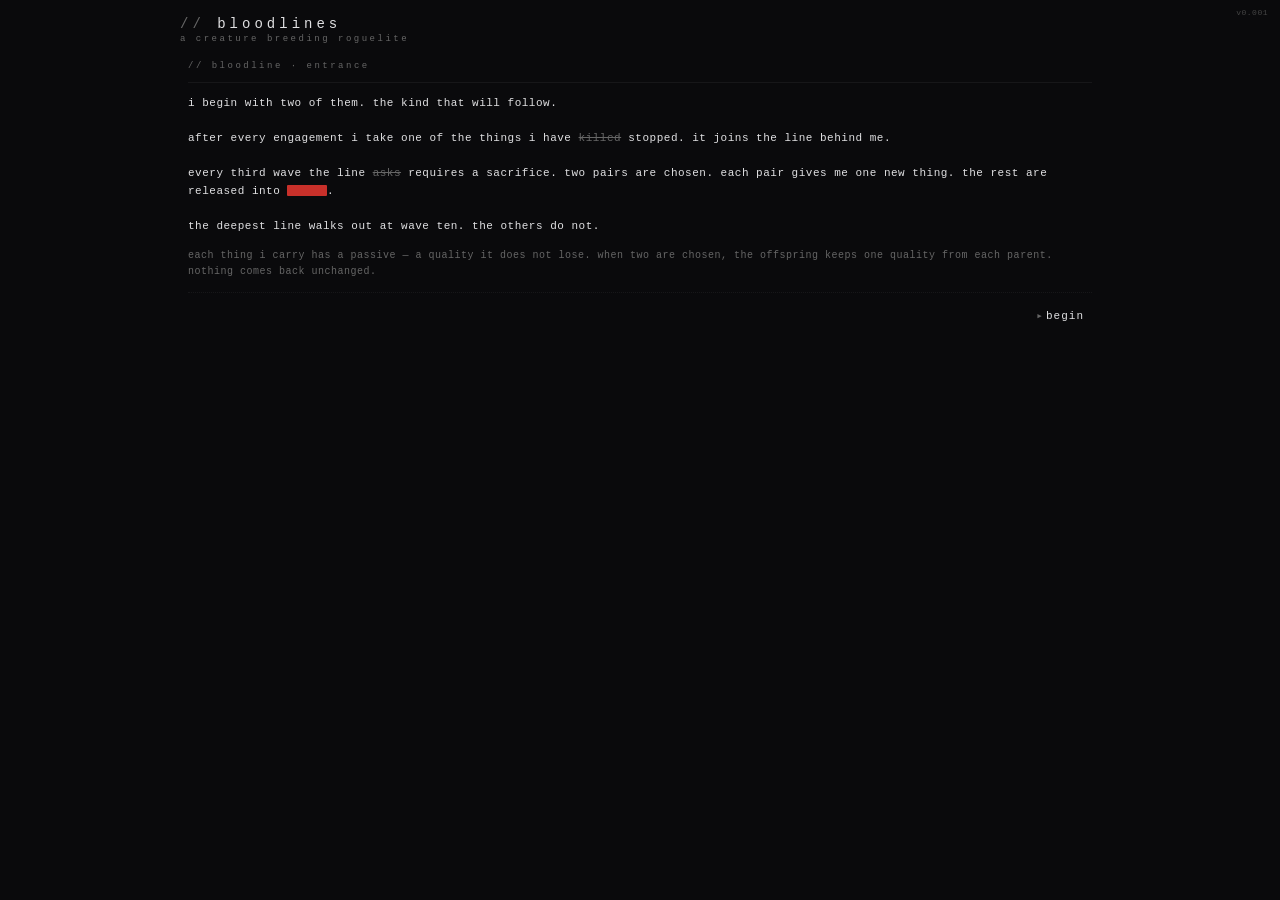
==== commit 984f519e: "Cleanup: remove Phaser stack, dead CSS, and stale references The dossier UI handles all battle visua" ====
--- a/index.html
+++ b/index.html
@@ -4,17 +4,12 @@
 <meta charset="UTF-8">
 <meta name="viewport" content="width=device-width, initial-scale=1.0">
 <title>Bloodlines</title>
+<link rel="preconnect" href="https://fonts.googleapis.com">
+<link rel="preconnect" href="https://fonts.gstatic.com" crossorigin>
+<link rel="stylesheet" href="https://fonts.googleapis.com/css2?family=IBM+Plex+Mono:wght@400;500;700&display=swap">
 <link rel="stylesheet" href="styles.css">
-<script type="importmap">
-{
-  "imports": {
-    "phaser": "https://esm.sh/phaser@3.87.0"
-  }
-}
-</script>
 </head>
 <body>
-<div id="stage-root"></div>
 <div id="app"></div>
 <div id="modal-root"></div>
 <script type="module" src="src/main.js"></script>
--- a/styles.css
+++ b/styles.css
@@ -6,405 +6,965 @@
     -webkit-touch-callout: none;
     -webkit-tap-highlight-color: transparent;
   }
-  /* Allow selection in text inputs and the battle log so the player can copy if they want */
-  input, textarea, .battle-log {
+  /* Allow selection in text inputs so the player can copy if they want */
+  input, textarea {
     user-select: text;
     -webkit-user-select: text;
   }
   :root {
-    --bg: #0a0a10;
-    --panel: #16161e;
-    --panel-2: #1f1f2a;
-    --border: #2a2a38;
-    --border-hi: #4a4a5e;
-    --text: #e8e8ec;
-    --text-dim: #8a8a98;
-    --text-faint: #5a5a68;
-    --accent: #d4a373;
-    --accent-dim: #8a6a4a;
-    --fire:  #ff7755;
-    --water: #5599ff;
-    --grass: #66cc77;
-    --light: #ffe5a8;
-    --dark:  #aa77cc;
-    --hp: #c84a4a;
-    --hp-bg: #2a1a1a;
-    --eff-good: #5fc878;
-    --eff-bad:  #c86a6a;
-  }
+    /* ── document aesthetic tokens ──────────────────────────────────── */
+    --doc-bg:        #0a0a0c;
+    --doc-rule:      #18181a;
+    --ink-100:       #e0e0e2;
+    --ink-80:        #888888;
+    --ink-60:        #666666;
+    --ink-40:        #444444;
+    --ink-20:        #222222;
+    --doc-blood:     #c8302a;
+    --doc-gold:      #d4a428;
+
+    --rule-faint:    rgba(224, 224, 226, 0.06);
+    --rule-soft:     rgba(224, 224, 226, 0.12);
+    --rule-strong:   rgba(224, 224, 226, 0.20);
+
+    --font-mono:     'IBM Plex Mono', 'Courier New', Courier, monospace;
+
+    --fs-label:      8px;
+    --fs-label-2:    9px;
+    --fs-body-tight: 10px;
+    --fs-body:       11px;
+    --fs-header-2:   13px;
+    --fs-header:     14px;
+    --ls-label:      2.5px;
+    --ls-header:     3px;
+    --ls-tight:      0.5px;
+
+    --space-1: 4px;
+    --space-2: 8px;
+    --space-3: 12px;
+    --space-4: 16px;
+    --space-5: 20px;
+    --space-6: 32px;
+
+    --z-stage: 0;
+    --z-app:   1;
+    --z-fx:    50;
+    --z-modal: 100;
+
+    --dur-quick:   120ms;
+    --dur-normal:  240ms;
+    --dur-slow:    420ms;
+    --ease-out:    cubic-bezier(0.2, 0.6, 0.2, 1);
+  }
+
+  /* ── document corruption text utilities ─────────────────────────── */
+  .strike-pair s { color: var(--ink-60); text-decoration: line-through; text-decoration-color: var(--ink-60); }
+  .redact {
+    display: inline-block;
+    background: var(--doc-blood);
+    height: 1em;
+    vertical-align: -0.15em;
+    border-radius: 1px;
+  }
+  .doc-gold { color: var(--doc-gold); }
   body {
-    font-family: 'Courier New', 'Courier', monospace;
-    background: var(--bg);
-    color: var(--text);
+    font-family: var(--font-mono);
+    background: var(--doc-bg);
+    color: var(--ink-100);
     min-height: 100vh;
     display: flex;
     justify-content: center;
     padding: 16px;
     overflow-x: hidden;
   }
-  #stage-root {
-    position: fixed;
-    inset: 0;
-    z-index: 0;
-    pointer-events: none;
-  }
-  #stage-root canvas { display: block; pointer-events: none; }
-  #app { width: 100%; max-width: 920px; position: relative; z-index: 1; }
-  h1 { text-align: center; margin-bottom: 4px; font-size: 28px; letter-spacing: 6px; color: var(--accent); font-weight: 900; }
-  .subtitle { text-align: center; color: var(--text-faint); margin-bottom: 20px; font-size: 11px; letter-spacing: 3px; }
-  .panel { background: var(--panel); border: 1px solid var(--border); border-radius: 4px; padding: 16px; margin-bottom: 12px; }
-  .panel-title { font-size: 11px; letter-spacing: 3px; color: var(--accent); margin-bottom: 12px; text-transform: uppercase; }
-  button { font-family: inherit; background: var(--panel-2); color: var(--text); border: 1px solid var(--border); padding: 10px 16px; cursor: pointer; border-radius: 3px; transition: all 0.12s; font-size: 13px; }
-  button:hover:not(:disabled) { background: #2a2a38; border-color: var(--accent); transform: translateY(-1px); }
-  button:active:not(:disabled) { transform: translateY(0); }
-  button:disabled { opacity: 0.5; cursor: not-allowed; }
-  button.primary { background: linear-gradient(180deg, #5a4a2a, #4a3a1a); border-color: var(--accent); color: #fff; font-weight: bold; letter-spacing: 1px; }
-  button.primary:hover:not(:disabled) { background: linear-gradient(180deg, #6a5a3a, #5a4a2a); }
-
-  .header-stats { display: grid; grid-template-columns: repeat(4, 1fr); gap: 8px; margin-bottom: 12px; font-size: 11px; }
-  .header-stat { background: var(--panel); padding: 8px 10px; border-radius: 3px; border: 1px solid var(--border); text-align: center; }
-  .header-stat-label { color: var(--text-faint); font-size: 9px; letter-spacing: 2px; }
-  .header-stat-value { font-weight: bold; font-size: 15px; color: var(--accent); margin-top: 2px; }
-
-  .creature-card {
-    background: var(--panel-2); border: 1px solid var(--border); border-radius: 4px;
-    padding: 10px; margin-bottom: 8px; cursor: default; transition: all 0.12s;
-    display: grid; grid-template-columns: 72px 1fr; gap: 10px; align-items: stretch;
-  }
-  .creature-card.selectable { cursor: pointer; }
-  .creature-card.selectable:hover { border-color: var(--accent); background: #25252f; }
-  .creature-card.selected { border-color: var(--accent); background: #2a251f; box-shadow: 0 0 0 1px var(--accent) inset; }
-  .creature-card.dimmed { opacity: 0.5; }
-  .creature-portrait {
-    width: 72px; height: 72px; background: #0d0d14; border-radius: 4px;
-    display: flex; align-items: center; justify-content: center; border: 1px solid var(--border);
-    overflow: hidden;
-  }
-  .creature-portrait svg { width: 100%; height: 100%; }
-  .creature-info { min-width: 0; display: flex; flex-direction: column; gap: 4px; }
-  .creature-header { display: flex; justify-content: space-between; align-items: baseline; gap: 8px; min-width: 0; }
-  .creature-name { font-weight: bold; font-size: 13px; white-space: nowrap; overflow: hidden; text-overflow: ellipsis; min-width: 0; }
-  .creature-meta { font-size: 10px; letter-spacing: 1px; flex-shrink: 0; }
-  .stat-row { display: grid; grid-template-columns: repeat(4, minmax(0, 1fr)); gap: 3px; font-size: 10px; }
-  .stat { background: #0d0d14; padding: 3px 2px; border-radius: 2px; text-align: center; border: 1px solid #1a1a22; min-width: 0; overflow: hidden; }
-  .stat-label { color: var(--text-faint); font-size: 8px; letter-spacing: 1px; }
-  .stat-value { color: var(--text); font-weight: bold; font-size: 11px; }
-  .stat-growth { font-size: 9px; font-weight: bold; letter-spacing: 0; padding: 0 4px; border: 1px solid; border-radius: 2px; display: inline-block; margin-top: 2px; }
-  .growth-bars { display: grid; grid-template-columns: repeat(4, minmax(0, 1fr)); gap: 3px; margin-top: 2px; }
-  .growth-bar { height: 3px; background: #0d0d14; border-radius: 1px; overflow: hidden; }
-  .growth-fill { height: 100%; background: linear-gradient(90deg, #6a8a4a, #aacc66); }
-  .level-line { font-size: 10px; color: var(--text-dim); }
-  .xp-bar { height: 4px; background: #0d0d14; border-radius: 1px; overflow: hidden; margin-top: 2px; }
-  .xp-fill { height: 100%; background: linear-gradient(90deg, #4a6a8a, #66aacc); transition: width 0.5s; }
-  .passive-line { font-size: 10px; color: var(--accent); margin-top: 2px; line-height: 1.4; word-break: break-word; }
-  .passive-line .passive-extra { color: #c8aacc; }
-
-  /* inspectable cards (when not selectable) */
-  .creature-card.inspectable { cursor: pointer; transition: border-color 0.12s; }
-  .creature-card.inspectable:hover { border-color: var(--border-hi); }
-
-  /* info button on selectable cards */
-  .info-btn {
-    background: transparent; border: 1px solid var(--border); color: var(--text-dim);
-    width: 22px; height: 22px; padding: 0; border-radius: 50%; font-size: 13px;
-    line-height: 1; flex-shrink: 0; cursor: pointer; transition: all 0.12s;
-    display: flex; align-items: center; justify-content: center;
-  }
-  .info-btn:hover { color: var(--accent); border-color: var(--accent); transform: none; background: transparent; }
-
-  /* inspect modal — extends .modal */
-  .inspect-modal { max-width: 540px; max-height: 86vh; overflow-y: auto; padding: 18px; }
-  .inspect-head { display: grid; grid-template-columns: 96px 1fr; gap: 14px; margin-bottom: 14px; align-items: center; }
-  .inspect-portrait { width: 96px; height: 96px; background: #0d0d14; border-radius: 4px; border: 1px solid var(--border); overflow: hidden; }
-  .inspect-portrait svg { width: 100%; height: 100%; }
-  .inspect-headinfo { min-width: 0; }
-  .inspect-name { font-size: 18px; font-weight: bold; color: var(--accent); letter-spacing: 1px; word-break: break-word; }
-  .inspect-subhead { font-size: 11px; letter-spacing: 1px; color: var(--text-dim); margin-top: 4px; display: flex; align-items: center; flex-wrap: wrap; }
-  .inspect-stats { display: grid; grid-template-columns: repeat(4, minmax(0, 1fr)); gap: 6px; margin-bottom: 14px; }
-  .inspect-stat { background: #0d0d14; border: 1px solid var(--border); border-radius: 3px; padding: 8px 6px; text-align: center; min-width: 0; overflow: hidden; }
-  .inspect-stat-label { font-size: 9px; color: var(--text-faint); letter-spacing: 1px; }
-  .inspect-stat-value { font-size: 16px; font-weight: bold; color: var(--text); margin: 4px 0; }
-  .inspect-growth-bar { height: 4px; background: #050508; border-radius: 1px; overflow: hidden; margin-bottom: 4px; }
-  .inspect-growth-fill { height: 100%; background: linear-gradient(90deg, #6a8a4a, #aacc66); }
-  .inspect-growth-label { font-size: 8px; color: var(--text-faint); letter-spacing: 0.5px; }
-  .inspect-rank-wrap { display: flex; align-items: center; justify-content: center; gap: 6px; margin-top: 4px; }
-  .inspect-rank-label { font-size: 8px; color: var(--text-faint); letter-spacing: 1px; }
-  .inspect-rank-tag { font-size: 13px; font-weight: bold; border: 1px solid; padding: 1px 6px; border-radius: 3px; line-height: 1.2; }
-  .inspect-rank-tag.rank-S { box-shadow: 0 0 8px rgba(255, 204, 68, 0.6); background: rgba(255, 204, 68, 0.08); }
-  .inspect-section-title { font-size: 11px; letter-spacing: 3px; color: var(--accent); margin: 14px 0 6px; text-transform: uppercase; border-top: 1px solid var(--border); padding-top: 12px; }
-  .inspect-section-title:first-of-type { /* keep border for consistency */ }
-  .inspect-row { background: #0d0d14; border: 1px solid var(--border); border-radius: 3px; padding: 8px 10px; margin-bottom: 6px; }
-  .inspect-row-name { font-weight: bold; font-size: 12px; color: var(--text); display: flex; align-items: center; gap: 4px; flex-wrap: wrap; }
-  .inspect-row-desc { font-size: 11px; color: var(--text-dim); margin-top: 4px; line-height: 1.5; }
-  .inspect-tag { font-size: 9px; letter-spacing: 1px; color: var(--text-faint); border: 1px solid var(--border); padding: 1px 5px; border-radius: 2px; margin-left: 6px; }
-
-  /* ability tooltip modal */
-  .ability-tooltip-modal { max-width: 380px; padding: 18px; }
-  .tooltip-name { font-size: 18px; font-weight: bold; color: var(--accent); letter-spacing: 1px; margin-bottom: 12px; display: flex; align-items: center; }
-  .tooltip-meta { display: grid; grid-template-columns: 1fr 1fr; gap: 6px; margin-bottom: 12px; }
-  .tooltip-meta-cell { background: #0d0d14; border: 1px solid var(--border); border-radius: 3px; padding: 6px 8px; }
-  .tooltip-meta-cell.wide { grid-column: 1 / -1; }
-  .tooltip-meta-label { font-size: 9px; color: var(--text-faint); letter-spacing: 1.5px; }
-  .tooltip-meta-val { font-size: 13px; color: var(--text); font-weight: bold; margin-top: 2px; }
-  .tooltip-desc { font-size: 12px; line-height: 1.5; color: var(--text-dim); margin-bottom: 14px; padding: 8px 0; border-top: 1px solid var(--border); border-bottom: 1px solid var(--border); }
-
-  /* responsive: shrink inspect on mobile */
-  @media (max-width: 540px) {
-    .inspect-modal { padding: 14px; }
-    .inspect-head { grid-template-columns: 72px 1fr; gap: 10px; }
-    .inspect-portrait { width: 72px; height: 72px; }
-    .inspect-name { font-size: 15px; }
-    .inspect-stats { grid-template-columns: repeat(4, minmax(0, 1fr)); gap: 4px; }
-    .inspect-stat { padding: 6px 3px; }
-    .inspect-stat-value { font-size: 14px; }
-  }
-
-  .type-fire  { color: var(--fire); }
-  .type-water { color: var(--water); }
-  .type-grass { color: var(--grass); }
-  .type-light { color: var(--light); }
-  .type-dark  { color: var(--dark); }
-  .type-pip {
-    display: inline-block; width: 7px; height: 7px; border-radius: 50%; margin-right: 4px;
-    vertical-align: middle;
-  }
-  .type-pip.fire  { background: var(--fire); }
-  .type-pip.water { background: var(--water); }
-  .type-pip.grass { background: var(--grass); }
-  .type-pip.light { background: var(--light); }
-  .type-pip.dark  { background: var(--dark); }
-
-  /* battle */
-  .stage {
-    position: relative; height: 220px; background: linear-gradient(180deg, #1a1a26 0%, #14141c 60%, #0a0a10 100%);
-    border: 1px solid var(--border); border-radius: 4px; overflow: hidden; margin-bottom: 12px;
-  }
-  .stage-actor { position: absolute; bottom: 24px; transition: transform 0.18s; }
-  .stage-actor svg { width: 140px; height: 140px; }
-  .stage-actor.player { left: 30px; transform-origin: bottom center; }
-  .stage-actor.enemy  { right: 30px; transform-origin: bottom center; }
-  /* Tiny bench creature shadows behind/beside the active. Smaller, dimmer. */
-  .stage-bench { position: absolute; bottom: 40px; opacity: 0.45; filter: grayscale(0.4); pointer-events: none; }
-  .stage-bench svg { width: 70px; height: 70px; }
-  .stage-bench.player { left: 0px; }
-  .stage-bench.enemy  { right: 0px; }
-  .stage-actor.player.lunge { animation: lunge-r 0.34s ease-out; }
-  .stage-actor.enemy.lunge  { animation: lunge-l 0.34s ease-out; }
-  .stage-actor.recoil { animation: recoil 0.32s ease-out; }
-  @keyframes lunge-r { 0%{transform:translateX(0)} 50%{transform:translateX(40px)} 100%{transform:translateX(0)} }
-  @keyframes lunge-l { 0%{transform:translateX(0)} 50%{transform:translateX(-40px)} 100%{transform:translateX(0)} }
-  @keyframes recoil { 0%{transform:translateX(0)} 30%{transform:translateX(var(--rx, 12px))} 100%{transform:translateX(0)} }
-  .stage-actor.idle { animation: bob 2.6s ease-in-out infinite; }
-  @keyframes bob { 0%,100%{transform:translateY(0)} 50%{transform:translateY(-4px)} }
-  .stage.shake { animation: shake 0.36s; }
-  @keyframes shake {
-    0%,100% { transform: translate(0, 0); }
-    20% { transform: translate(-3px, 1px); }
-    40% { transform: translate(3px, -1px); }
-    60% { transform: translate(-2px, 2px); }
-    80% { transform: translate(2px, -2px); }
-  }
-  .floating { position: absolute; font-weight: bold; font-size: 26px; pointer-events: none; animation: float-up 0.95s forwards; text-shadow: 0 2px 4px rgba(0,0,0,0.8); z-index: 5; }
-  .floating.crit { font-size: 32px; color: #ffcc55; }
-  .floating.heal { color: #66ee99; }
-  @keyframes float-up { 0%{transform:translateY(0); opacity:1} 100%{transform:translateY(-58px); opacity:0} }
+  #app { width: 100%; max-width: 920px; position: relative; z-index: var(--z-app); }
+
+  /* ── legacy floating + callout (used by combat animations) ───────── */
+  .floating { position: absolute; font-weight: bold; pointer-events: none; animation: float-up 0.95s forwards; z-index: var(--z-fx); }
+  .floating.crit { color: var(--doc-gold); }
+  .floating.heal { color: var(--ink-100); }
+  @keyframes float-up { 0% { transform: translateY(0); opacity: 1; } 100% { transform: translateY(-58px); opacity: 0; } }
   .callout {
     position: absolute; left: 50%; top: 30%; transform: translate(-50%, 0);
-    font-weight: 900; font-size: 18px; color: #fff; letter-spacing: 4px;
     pointer-events: none; animation: callout 0.9s forwards;
-    text-shadow: 0 0 6px var(--accent), 0 2px 4px #000;
-    z-index: 6;
-  }
-  @keyframes callout { 0%{opacity:0; transform:translate(-50%,10px) scale(0.7)} 30%{opacity:1; transform:translate(-50%,0) scale(1.1)} 80%{opacity:1; transform:translate(-50%,0) scale(1)} 100%{opacity:0; transform:translate(-50%,-12px) scale(1)} }
-
-  /* battle hud */
-  .battle-hud { display: grid; grid-template-columns: 1fr 1fr; gap: 12px; margin-bottom: 12px; }
-  .bench-row {
-    display: grid; grid-template-columns: 1fr 1fr; gap: 12px; margin-bottom: 10px;
-  }
-  .bench-slot {
-    background: rgba(13, 13, 20, 0.5); border: 1px dashed var(--border); border-radius: 4px;
-    padding: 8px; display: flex; align-items: center; gap: 10px; min-height: 64px;
-    opacity: 0.85;
-  }
-  .bench-slot.enemy { flex-direction: row-reverse; }
-  .bench-slot.inspectable { cursor: pointer; }
-  .bench-portrait { width: 48px; height: 48px; flex-shrink: 0; }
-  .bench-portrait svg { width: 100%; height: 100%; }
-  .bench-empty { color: var(--text-faint); font-size: 11px; flex: 1; text-align: center; }
-  .bench-info { flex: 1; min-width: 0; display: flex; flex-direction: column; gap: 2px; }
-  .bench-name-row { display: flex; align-items: center; gap: 6px; font-size: 11px; }
-  .bench-name { color: var(--text); font-weight: bold; flex: 1; overflow: hidden; text-overflow: ellipsis; white-space: nowrap; }
-  .bench-level { color: var(--accent); font-size: 10px; }
-  .bench-hp-text { font-size: 10px; color: var(--text-dim); letter-spacing: 0.5px; }
-  .bench-hp { width: 100%; height: 5px; background: #050508; border: 1px solid var(--border); border-radius: 2px; overflow: hidden; }
-  .bench-hp-fill { height: 100%; transition: width 0.3s; }
-  .bench-status { display: flex; flex-wrap: wrap; gap: 3px; margin-top: 1px; }
-  .bench-status .status-chip { font-size: 8px; padding: 1px 4px; }
-  .swap-btn {
-    width: 100%; margin-top: 10px; padding: 12px;
-    background: linear-gradient(180deg, #2a2a3a 0%, #1a1a25 100%);
-    border: 2px solid var(--border); border-radius: 6px;
-    color: var(--text); font-weight: bold; font-size: 14px; letter-spacing: 1px;
-    display: flex; align-items: center; justify-content: center; gap: 10px;
-    cursor: pointer; transition: all 0.12s;
-  }
-  .swap-btn:not(.disabled):hover {
-    border-color: var(--accent); transform: translateY(-2px);
-  }
-  .swap-btn.disabled { opacity: 0.45; cursor: not-allowed; }
-  .swap-btn .swap-icon { font-size: 18px; color: var(--accent); }
-  .actor-hud {
-    background: var(--panel-2); border: 1px solid var(--border); border-radius: 4px;
-    padding: 10px;
-  }
-  .actor-hud-name { display: flex; justify-content: space-between; align-items: baseline; gap: 8px; font-weight: bold; font-size: 13px; }
-  .hp-line { font-size: 11px; color: var(--text-dim); margin-top: 4px; }
-  .hp-bar { height: 10px; background: var(--hp-bg); border-radius: 2px; overflow: hidden; margin-top: 3px; border: 1px solid #2a1818; }
-  .hp-fill { height: 100%; background: linear-gradient(90deg, #c84a4a, #e86a6a); transition: width 0.42s ease-out; }
-  .hp-fill.low { background: linear-gradient(90deg, #c84a4a, #ee9933); }
-  .hp-fill.critical { background: linear-gradient(90deg, #ee5544, #ff8855); animation: pulse-red 0.9s infinite; }
-  @keyframes pulse-red { 0%,100%{opacity:1} 50%{opacity:0.65} }
-  .status-row { display: flex; gap: 4px; margin-top: 6px; flex-wrap: wrap; }
-  .status-chip { font-size: 9px; letter-spacing: 1px; padding: 2px 6px; border-radius: 2px; border: 1px solid; }
-  .status-chip.heal { color: #66ee99; border-color: #66ee99; }
-  .status-chip.burn { color: #ff9966; border-color: #ff9966; }
-  .status-chip.slow { color: #99ccff; border-color: #99ccff; }
-  .status-chip.buff { color: #ffcc66; border-color: #ffcc66; }
-  .status-chip.debuff { color: #ee7777; border-color: #ee7777; }
-  .stat-mod { font-size: 10px; color: var(--text-dim); margin-top: 4px; }
-
-  /* abilities */
-  .ability-grid { display: grid; grid-template-columns: 1fr 1fr; gap: 8px; }
-  .ability-grid.pokemon { grid-template-columns: 1fr 1fr; gap: 10px; margin-top: 4px; }
-  .ability-btn {
-    text-align: left; padding: 10px 12px; line-height: 1.3; min-height: 60px;
-    background: var(--panel-2); border: 1px solid var(--border); border-radius: 3px;
-    position: relative;
-  }
-  .ability-btn.compact { min-height: 48px; padding: 12px 14px; display: flex; align-items: center; }
-  .ability-btn.pokemon-btn {
-    min-height: 76px;
-    padding: 14px 16px;
-    display: flex; align-items: center; justify-content: flex-start;
-    background: linear-gradient(180deg, #1f1f2a 0%, #16161e 100%);
-    border: 2px solid var(--border);
-    border-radius: 6px;
-    font-size: 16px;
-    transition: all 0.12s;
-  }
-  .ability-btn.pokemon-btn:hover:not(:disabled) {
-    border-color: var(--accent);
-    background: linear-gradient(180deg, #2a2a38 0%, #1f1f2a 100%);
-    transform: translateY(-2px);
-  }
-  .ability-btn.pokemon-btn:active:not(:disabled) {
-    transform: translateY(0);
-  }
-  .ability-btn.pokemon-btn.elem-fire  { border-color: rgba(255, 119, 85, 0.5); }
-  .ability-btn.pokemon-btn.elem-water { border-color: rgba(85, 153, 255, 0.5); }
-  .ability-btn.pokemon-btn.elem-grass { border-color: rgba(102, 204, 119, 0.5); }
-  .ability-btn.pokemon-btn.elem-light { border-color: rgba(255, 229, 168, 0.5); }
-  .ability-btn.pokemon-btn.elem-dark  { border-color: rgba(170, 119, 204, 0.5); }
-  .ability-btn .name { font-weight: bold; font-size: 13px; }
-  .ability-btn.compact .name { font-size: 14px; }
-  .ability-btn.pokemon-btn .name { font-size: 16px; letter-spacing: 0.5px; }
-  .ability-btn.pokemon-btn .dmg-value {
-    font-size: 22px; font-weight: bold; color: var(--accent); letter-spacing: 0;
-    margin-top: 2px; line-height: 1.0;
-  }
-  .ability-btn.pokemon-btn .dmg-value.subtle {
-    font-size: 12px; color: var(--text-faint); letter-spacing: 1.5px; font-weight: bold;
-  }
-  .ability-btn.pokemon-btn .dmg-value.subtle.heal { color: #66cc99; }
-  .ability-btn.pokemon-btn { flex-direction: column; align-items: flex-start; justify-content: center; }
-  .ability-btn .desc { font-size: 10px; color: var(--text-dim); margin-top: 3px; }
-  .ability-btn .eff-tag { position: absolute; top: 8px; right: 10px; font-size: 9px; letter-spacing: 1px; }
-  .ability-btn.compact .eff-tag { top: 50%; transform: translateY(-50%); right: 12px; font-size: 11px; font-weight: bold; }
-  .ability-btn.pokemon-btn .eff-tag { top: 8px; right: 10px; font-size: 12px; font-weight: bold; transform: none; }
-  /* Super-effective marker is a star icon in the corner — no green glow which clashes with grass type. */
-  .ability-btn .eff-star {
-    position: absolute; top: 6px; right: 8px; font-size: 18px; color: #ffd966;
-    text-shadow: 0 0 4px rgba(255, 217, 102, 0.8);
-    pointer-events: none;
-  }
-
-  /* log */
-  .battle-log {
-    background: #0a0a12; border: 1px solid var(--border); border-radius: 3px;
-    padding: 10px; max-height: 90px; overflow-y: auto; margin-bottom: 12px;
-    font-size: 11px; line-height: 1.55;
-  }
-  .battle-log .log-line { color: var(--text-dim); }
-  .battle-log .log-line.crit { color: #ffcc55; }
-  .battle-log .log-line.eff { color: var(--accent); }
-
-  /* roster */
-  .roster-grid { display: grid; grid-template-columns: 1fr 1fr; gap: 10px; }
-  .reserve-slot {
-    background: #0d0d14; border: 1px dashed var(--border); border-radius: 3px;
-    padding: 8px; display: flex; align-items: center; gap: 8px; font-size: 11px; color: var(--text-dim);
-  }
-  .reserve-slot .reserve-portrait { width: 36px; height: 36px; background: #050508; border-radius: 3px; }
-  .reserve-slot .reserve-portrait svg { width: 100%; height: 100%; }
-
-  /* mobile-friendly tweaks for narrow viewports */
-  @media (max-width: 540px) {
-    body { padding: 8px; }
-    h1 { font-size: 22px; letter-spacing: 4px; }
-    .panel { padding: 12px; }
-    .roster-grid { grid-template-columns: 1fr; }
-    .creature-card { grid-template-columns: 60px 1fr; gap: 8px; padding: 8px; }
-    .creature-portrait { width: 60px; height: 60px; }
-    .creature-name { font-size: 12px; }
-    .creature-meta { font-size: 9px; letter-spacing: 0.5px; }
-    .stat-row { gap: 2px; }
-    .stat { padding: 2px 1px; }
-    .stat-label { font-size: 7px; letter-spacing: 0.5px; }
-    .stat-value { font-size: 10px; }
-    .ability-grid:not(.pokemon) { grid-template-columns: 1fr; }
-    .ability-grid.pokemon { gap: 8px; }
-    .ability-btn.pokemon-btn { min-height: 64px; padding: 10px 12px; }
-    .ability-btn.pokemon-btn .name { font-size: 14px; }
-    .header-stats { font-size: 10px; }
-    .header-stat { padding: 6px 4px; }
-    .header-stat-label { font-size: 8px; letter-spacing: 1px; }
-    .header-stat-value { font-size: 13px; }
-    .battle-hud { grid-template-columns: 1fr; gap: 8px; }
-    .stage-actor svg { width: 110px; height: 110px; }
-  }
-
-  /* breeding flow */
-  .breed-preview {
-    background: #1a1a24; border: 1px solid var(--accent); border-radius: 4px;
-    padding: 12px; margin-top: 14px;
-  }
-  .ability-pick-btn.picked { background: linear-gradient(180deg, #5a4a2a, #4a3a1a); border-color: var(--accent); }
-
-  /* level up readout */
-  .levelup-card {
-    background: linear-gradient(180deg, #2a2018, #1a1410); border: 1px solid var(--accent); border-radius: 3px;
-    padding: 10px; margin-top: 8px; font-size: 12px;
-  }
-  .levelup-card .levelup-line { color: var(--accent); font-weight: bold; letter-spacing: 1px; }
-  .levelup-card .levelup-deltas { display: flex; gap: 12px; margin-top: 6px; font-size: 11px; }
-  .levelup-card .delta { color: #aacc66; }
-
-  /* modal */
+    z-index: var(--z-fx);
+  }
+  @keyframes callout { 0% { opacity: 0; transform: translate(-50%, 10px) scale(0.85); } 30% { opacity: 1; transform: translate(-50%, 0) scale(1.05); } 80% { opacity: 1; transform: translate(-50%, 0) scale(1); } 100% { opacity: 0; transform: translate(-50%, -12px) scale(1); } }
+
+  /* ── modal scrim ─────────────────────────────────────────────────── */
   .modal-bg {
-    position: fixed; inset: 0; background: rgba(0,0,0,0.78); z-index: 100;
+    position: fixed; inset: 0; background: rgba(0, 0, 0, 0.85);
+    z-index: var(--z-modal);
     display: flex; align-items: center; justify-content: center;
     animation: fade 0.18s;
   }
-  @keyframes fade { from{opacity:0} to{opacity:1} }
-  .modal {
-    background: var(--panel); border: 1px solid var(--accent); border-radius: 6px;
-    padding: 24px; max-width: 480px; width: 90%; box-shadow: 0 12px 60px rgba(0,0,0,0.7);
-  }
-  .modal h2 { font-size: 16px; letter-spacing: 3px; color: var(--accent); margin-bottom: 12px; }
-  .modal input {
-    width: 100%; background: #0a0a12; color: var(--text); border: 1px solid var(--border);
-    padding: 10px 12px; font-family: inherit; font-size: 14px; border-radius: 3px; margin-bottom: 14px;
-  }
-  .modal input:focus { outline: none; border-color: var(--accent); }
-  .modal .modal-actions { display: flex; gap: 8px; justify-content: flex-end; }
+  @keyframes fade { from { opacity: 0; } to { opacity: 1; } }
+
+  /* ═══════════════════════════════════════════════════════════════════
+     DOSSIER BATTLE SCREEN — testimony as interface. Top-to-bottom: an
+     engagement strip, two unframed columns of dossier prose with stats,
+     and a dual-state action box at the bottom.
+     ═══════════════════════════════════════════════════════════════════ */
+
+  .dossier-screen {
+    background: var(--doc-bg);
+    color: var(--ink-100);
+    padding: var(--space-3) var(--space-4) var(--space-3);
+    margin: 0 auto var(--space-3);
+    font-family: var(--font-mono);
+    letter-spacing: var(--ls-tight);
+    font-size: var(--fs-body);
+    line-height: 1.5;
+  }
+
+  .doc-blot { color: var(--doc-blood); }
+
+  /* engagement strip ──────────────────────────────────────────────── */
+  .engagement-strip {
+    display: flex; justify-content: space-between; align-items: baseline;
+    font-size: var(--fs-label-2);
+    letter-spacing: var(--ls-label);
+    color: var(--ink-60);
+    text-transform: lowercase;
+    padding-bottom: var(--space-2);
+    margin-bottom: var(--space-3);
+    border-bottom: 1px solid var(--rule-faint);
+  }
+  .engagement-strip .eng-sep { color: var(--ink-40); }
+  .engagement-strip .eng-right { color: var(--ink-100); }
+
+  /* dossier grid ──────────────────────────────────────────────────── */
+  .dossier-grid {
+    display: grid; grid-template-columns: 1fr 1px 1fr;
+    gap: 0;
+    margin-bottom: var(--space-4);
+  }
+  .dossier-divider { background: var(--rule-faint); }
+  .dossier-col {
+    padding: 0 var(--space-3);
+    display: flex; flex-direction: column; gap: var(--space-3);
+    min-width: 0;
+  }
+  .dossier-col.player { padding-left: 0;  padding-right: var(--space-4); }
+  .dossier-col.enemy  { padding-left: var(--space-4);  padding-right: 0; }
+
+  /* bench inline (top of column) ──────────────────────────────────── */
+  .bench-inline {
+    display: flex; align-items: center; gap: var(--space-2);
+    font-size: var(--fs-label-2);
+    color: var(--ink-60);
+    letter-spacing: var(--ls-tight);
+    padding-bottom: var(--space-2);
+    border-bottom: 1px dotted var(--rule-faint);
+    cursor: pointer;
+    opacity: 0.75;
+    min-height: 22px;
+  }
+  .bench-inline.enemy { flex-direction: row-reverse; text-align: right; }
+  .bench-inline:hover { opacity: 1; }
+  .bench-empty-inline { color: var(--ink-40); font-style: italic; flex: 1; text-align: center; }
+  .bench-glyph-inline {
+    display: inline-block;
+    width: 22px; height: 22px;
+    color: var(--ink-80);
+    flex-shrink: 0;
+  }
+  .bench-glyph-inline svg { width: 100%; height: 100%; display: block; }
+  .bench-text { display: inline-flex; gap: 2px; align-items: baseline; flex-shrink: 0; }
+  .bench-name-inline { color: var(--ink-100); }
+  .bench-sep, .bench-tag { color: var(--ink-60); }
+  .bench-bar-inline {
+    display: inline-block;
+    width: 60px; height: 2px;
+    background: var(--ink-20);
+    flex-shrink: 0;
+  }
+  .bench-bar-inline-fill { display: block; height: 100%; background: var(--ink-60); transition: width var(--dur-slow) var(--ease-out); }
+  .bench-inline.enemy .bench-bar-inline-fill { float: right; }
+  .bench-hp-inline { color: var(--ink-60); flex-shrink: 0; }
+  .bench-hp-inline .bench-hp-num { color: var(--ink-80); }
+  .bench-composure { color: var(--ink-60); flex: 1; font-style: italic; }
+  .bench-inline.enemy .bench-composure { text-align: right; }
+
+  /* title + subtitle ──────────────────────────────────────────────── */
+  .doc-title {
+    font-size: 22px;
+    color: var(--ink-100);
+    letter-spacing: 0.5px;
+    line-height: 1.1;
+    margin-top: var(--space-2);
+    word-break: break-word;
+  }
+  .dossier-col.enemy .doc-title { color: var(--ink-100); }
+  .doc-subtitle {
+    font-size: var(--fs-body);
+    color: var(--ink-80);
+    letter-spacing: 0;
+    margin-top: 2px;
+    margin-bottom: var(--space-2);
+  }
+
+  /* section labels ─ name ─ ──────────────────────────────────────── */
+  .sec-label-doc {
+    font-size: var(--fs-label-2);
+    color: var(--ink-60);
+    letter-spacing: var(--ls-label);
+    text-align: center;
+    margin: var(--space-2) 0 var(--space-1);
+  }
+  .dossier-col.enemy .sec-label-doc { text-align: center; }
+
+  /* field notes ───────────────────────────────────────────────────── */
+  .field-notes-block { }
+  .field-notes-body {
+    display: flex; gap: var(--space-3);
+    align-items: flex-start;
+  }
+  .field-notes-body.enemy { flex-direction: row; }
+  .glyph-inline {
+    width: 44px; height: 44px;
+    flex-shrink: 0;
+    color: var(--ink-100);
+    cursor: pointer;
+    margin-top: 2px;
+  }
+  .glyph-inline svg { width: 100%; height: 100%; display: block; }
+  .field-notes-prose {
+    flex: 1; min-width: 0;
+    font-size: var(--fs-body);
+    color: var(--ink-100);
+    line-height: 1.55;
+  }
+  .fn-line { padding: 1px 0; }
+
+  /* hp row ────────────────────────────────────────────────────────── */
+  .hp-row-doc {
+    display: flex; align-items: center; gap: var(--space-2);
+    margin-top: var(--space-2);
+  }
+  .hp-label {
+    font-size: var(--fs-label-2);
+    color: var(--ink-60);
+    letter-spacing: var(--ls-label);
+    width: 28px;
+    flex-shrink: 0;
+  }
+  .dossier-col.enemy .hp-label { text-align: right; }
+  .hp-bar-doc {
+    flex: 1;
+    height: 8px;
+    background: var(--ink-20);
+    position: relative;
+    border: 1px solid var(--rule-faint);
+  }
+  .hp-bar-doc-fill {
+    display: block;
+    height: 100%;
+    background: var(--ink-100);
+    transition: width var(--dur-slow) var(--ease-out);
+  }
+  .dossier-col.enemy .hp-bar-doc-fill { float: right; }
+  .hp-num {
+    font-size: var(--fs-body);
+    color: var(--ink-100);
+    letter-spacing: 0;
+    min-width: 80px;
+    flex-shrink: 0;
+  }
+  .dossier-col.player .hp-num { text-align: right; }
+  .dossier-col.enemy  .hp-num { text-align: left; }
+  .hp-cur { color: var(--ink-100); }
+  .hp-cur.dim { color: var(--ink-60); }
+  .hp-slash, .hp-max { color: var(--ink-60); }
+
+  /* stat block ────────────────────────────────────────────────────── */
+  .stat-block-doc {
+    display: flex; flex-direction: column; gap: 2px;
+    margin-top: var(--space-1);
+  }
+  .stat-row-bar {
+    display: flex; align-items: center; gap: var(--space-2);
+    font-size: var(--fs-body);
+    padding: 1px 0;
+  }
+  .stat-bar-label {
+    width: 28px; flex-shrink: 0;
+    font-size: var(--fs-label-2);
+    color: var(--ink-60);
+    letter-spacing: var(--ls-label);
+  }
+  .dossier-col.enemy .stat-bar-label { text-align: right; }
+  .stat-bar {
+    flex: 1;
+    height: 6px;
+    background: var(--ink-20);
+    position: relative;
+  }
+  .stat-bar-fill {
+    display: block;
+    height: 100%;
+    background: var(--ink-80);
+    transition: width var(--dur-slow) var(--ease-out);
+  }
+  .dossier-col.enemy .stat-bar-fill { float: right; }
+  .stat-bar-num {
+    color: var(--ink-100);
+    min-width: 56px;
+    flex-shrink: 0;
+    font-size: var(--fs-body);
+  }
+  .dossier-col.player .stat-bar-num { text-align: right; }
+  .dossier-col.enemy  .stat-bar-num { text-align: left; }
+  .stat-mod-tag.pos { color: var(--ink-100); }
+  .stat-mod-tag.neg { color: var(--doc-blood); }
+
+  /* afflictions ───────────────────────────────────────────────────── */
+  .afflictions-block { }
+  .afflictions-list {
+    font-size: var(--fs-body);
+    color: var(--ink-100);
+    text-align: center;
+    line-height: 1.5;
+  }
+  .aff-empty { color: var(--ink-40); font-style: italic; }
+  .aff-blot  { color: var(--doc-blood); margin: 0 2px 0 0; }
+  .aff-name  { color: var(--ink-100); }
+  .aff-suffix { color: var(--ink-60); font-size: var(--fs-label-2); margin-left: 2px; }
+  .aff-sep   { color: var(--ink-40); }
+
+  /* passives ──────────────────────────────────────────────────────── */
+  .passives-block { }
+  .passive-line-doc {
+    display: flex; flex-direction: column;
+    margin-bottom: var(--space-1);
+    line-height: 1.5;
+  }
+  .passive-prose {
+    display: flex; align-items: baseline;
+    gap: var(--space-1);
+    font-size: var(--fs-body);
+  }
+  .passive-bullet { color: var(--ink-100); flex-shrink: 0; }
+  .passive-name-doc { color: var(--ink-100); flex-shrink: 0; }
+  .passive-sep { color: var(--ink-40); flex-shrink: 0; }
+  .passive-desc-doc { color: var(--ink-80); flex: 1; min-width: 0; }
+  .passive-mech {
+    padding-left: 14px;
+    font-size: var(--fs-label-2);
+    color: var(--ink-60);
+    letter-spacing: var(--ls-tight);
+    line-height: 1.3;
+    margin-top: 1px;
+  }
+  .passive-empty { color: var(--ink-40); font-style: italic; padding: 2px 0; }
+
+  /* corruption marks (used everywhere) ─────────────────────────────── */
+  .field-notes-prose s,
+  .doc-subtitle s,
+  .passive-desc-doc s,
+  .narr-text s,
+  .detail-desc s {
+    color: var(--ink-60);
+    text-decoration: line-through;
+    text-decoration-color: var(--ink-60);
+  }
+  .field-notes-prose .doc-gold,
+  .narr-text .doc-gold {
+    color: var(--doc-gold);
+  }
+
+  /* ── action box (dual-state) ─────────────────────────────────────── */
+  .action-box {
+    border: 1px solid var(--rule-soft);
+    background: var(--doc-bg);
+    padding: var(--space-3);
+    transition: border-color var(--dur-quick) var(--ease-out);
+    min-height: 130px;
+  }
+  .action-box.state-narrative { border-color: var(--rule-faint); }
+
+  .menu-prompt {
+    font-size: var(--fs-label-2);
+    color: var(--ink-60);
+    letter-spacing: var(--ls-label);
+    padding-bottom: var(--space-2);
+    margin-bottom: var(--space-2);
+    border-bottom: 1px solid var(--rule-faint);
+  }
+
+  /* action menu state — split pane */
+  .action-split {
+    display: grid;
+    grid-template-columns: 1fr 1px 1fr;
+    gap: var(--space-3);
+    align-items: stretch;
+  }
+  .action-split-rule { background: var(--rule-faint); }
+  .action-list {
+    display: flex; flex-direction: column;
+    gap: 0;
+  }
+  .action-row {
+    background: transparent;
+    border: 0;
+    color: var(--ink-60);
+    font-family: var(--font-mono);
+    font-size: var(--fs-body);
+    text-align: left;
+    padding: var(--space-1) 0;
+    letter-spacing: 0;
+    cursor: pointer;
+    display: flex;
+    align-items: baseline;
+    border-radius: 0;
+    transition: color var(--dur-quick) var(--ease-out);
+    line-height: 1.5;
+  }
+  .action-row:hover:not(:disabled),
+  .action-row:focus:not(:disabled) {
+    color: var(--ink-100);
+    background: transparent;
+    border-color: transparent;
+    transform: none;
+    outline: none;
+  }
+  .action-row .action-marker { color: transparent; flex-shrink: 0; width: 14px; }
+  .action-row.is-default { color: var(--ink-100); }
+  .action-row.is-default .action-marker { color: var(--ink-100); }
+  .action-row:hover:not(:disabled) .action-marker { color: var(--ink-100); }
+  /* once user starts hovering, dim the default unless it's the hovered one */
+  .action-list:hover .action-row.is-default:not(:hover) { color: var(--ink-60); }
+  .action-list:hover .action-row.is-default:not(:hover) .action-marker { color: transparent; }
+  .action-row:disabled { color: var(--ink-40); cursor: not-allowed; }
+  .action-row .action-name { flex: 1; }
+  .action-row .action-tag {
+    color: var(--ink-60);
+    font-size: var(--fs-body-tight);
+    letter-spacing: var(--ls-tight);
+    flex-shrink: 0;
+    text-align: right;
+    min-width: 4ch;
+  }
+  .action-row .action-tag .action-pow { color: var(--ink-100); }
+  .action-row .action-tag .action-multi { color: var(--ink-60); font-size: var(--fs-label); letter-spacing: var(--ls-label); }
+  .action-row .action-tag .eff-mark.good { color: var(--ink-100); font-weight: 700; }
+  .action-row .action-tag .eff-mark.bad  { color: var(--ink-40); }
+  .action-row:hover:not(:disabled) .action-tag,
+  .action-row.is-default:not(:hover) .action-tag { color: var(--ink-60); }
+  .action-list:hover .action-row.is-default:not(:hover) .action-tag .action-pow { color: var(--ink-60); }
+  .action-row.swap { margin-top: var(--space-2); border-top: 1px dotted var(--rule-faint); padding-top: var(--space-2); }
+  .action-row.swap.disabled { opacity: 0.4; }
+  .action-row.queued { color: var(--ink-100); }
+  .action-row.queued .action-marker { color: var(--ink-100); }
+
+  .action-detail {
+    color: var(--ink-100);
+    font-size: var(--fs-body);
+    line-height: 1.5;
+    padding-left: var(--space-2);
+  }
+  .detail-meta {
+    color: var(--ink-60);
+    font-size: var(--fs-label-2);
+    letter-spacing: var(--ls-label);
+    margin-bottom: var(--space-1);
+  }
+  .detail-meta .detail-elem,
+  .detail-meta .detail-pow,
+  .detail-meta .detail-tag { color: var(--ink-100); }
+  .detail-desc { color: var(--ink-100); }
+  .detail-phase {
+    margin-top: var(--space-2);
+    color: var(--ink-60);
+    font-style: italic;
+    font-size: var(--fs-body-tight);
+  }
+
+  /* narrative state ───────────────────────────────────────────────── */
+  .narrative-block { display: flex; flex-direction: column; gap: var(--space-1); }
+  .narr-line {
+    display: flex;
+    align-items: baseline;
+    justify-content: space-between;
+    font-size: var(--fs-body);
+    line-height: 1.5;
+    color: var(--ink-100);
+  }
+  .narr-line.primary { font-size: 14px; color: var(--ink-100); }
+  .narr-line.secondary { color: var(--ink-60); font-size: var(--fs-body-tight); }
+  .narr-text { flex: 1; min-width: 0; }
+  .narr-dmg { color: var(--doc-blood); flex-shrink: 0; padding-left: var(--space-3); font-size: 16px; }
+  .narr-footer {
+    margin-top: var(--space-2);
+    padding-top: var(--space-2);
+    border-top: 1px dotted var(--rule-faint);
+    color: var(--ink-40);
+    font-size: var(--fs-label-2);
+    letter-spacing: var(--ls-label);
+  }
+
+  /* legacy floating/callout, restyled to fit the dossier ──────────── */
+  body > .floating {
+    font-family: var(--font-mono);
+    font-weight: 500;
+    font-size: 18px;
+    letter-spacing: 0.5px;
+    color: var(--ink-100);
+    text-shadow: 0 0 6px var(--doc-bg), 0 1px 0 var(--doc-bg);
+  }
+  body > .floating.crit { color: var(--doc-gold); font-size: 22px; }
+  body > .floating.heal { color: var(--ink-100); }
+  body > .floating.heal::before { content: '+ '; color: var(--ink-60); }
+  body > .callout {
+    font-family: var(--font-mono);
+    font-weight: 500;
+    font-size: 13px;
+    letter-spacing: 4px;
+    color: var(--ink-100);
+    text-shadow: 0 0 8px var(--doc-bg);
+  }
+
+  /* shake / lunge / recoil — applied by animations.js ─────────────── */
+  .dossier-col.shake-pulse { animation: dossier-shake var(--dur-slow) var(--ease-out); }
+  @keyframes dossier-shake {
+    0%   { transform: translateX(0); }
+    20%  { transform: translateX(-3px); }
+    40%  { transform: translateX(3px); }
+    60%  { transform: translateX(-2px); }
+    80%  { transform: translateX(2px); }
+    100% { transform: translateX(0); }
+  }
+  .dossier-col.lunge-anim { animation: dossier-lunge var(--dur-normal) var(--ease-out); }
+  @keyframes dossier-lunge { 0%, 100% { transform: translateX(0); } 50% { transform: translateX(6px); } }
+  .dossier-col.enemy.lunge-anim { animation-name: dossier-lunge-enemy; }
+  @keyframes dossier-lunge-enemy { 0%, 100% { transform: translateX(0); } 50% { transform: translateX(-6px); } }
+  .dossier-col.recoil-anim { animation: dossier-recoil var(--dur-normal) var(--ease-out); }
+  @keyframes dossier-recoil { 0%, 100% { transform: translateX(0); } 50% { transform: translateX(-4px); } }
+  .dossier-col.enemy.recoil-anim { animation-name: dossier-recoil-enemy; }
+  @keyframes dossier-recoil-enemy { 0%, 100% { transform: translateX(0); } 50% { transform: translateX(4px); } }
+
+  /* ═══════════════════════════════════════════════════════════════════
+     DOCUMENT PAGE LAYOUT — every non-battle screen is a page in the
+     same testimony document. Buttons are text-row affordances, not
+     buttons-as-objects.
+     ═══════════════════════════════════════════════════════════════════ */
+
+  .doc-version {
+    position: fixed; top: 8px; right: 12px;
+    font-size: var(--fs-label);
+    color: var(--ink-40);
+    letter-spacing: var(--ls-tight);
+    z-index: var(--z-app);
+    pointer-events: none;
+  }
+
+  .doc-page {
+    background: var(--doc-bg);
+    color: var(--ink-100);
+    padding: 0 var(--space-2);
+    margin: 0 auto var(--space-4);
+    font-family: var(--font-mono);
+    letter-spacing: var(--ls-tight);
+    font-size: var(--fs-body);
+    line-height: 1.55;
+  }
+
+  .doc-page-tag {
+    font-size: var(--fs-label-2);
+    letter-spacing: var(--ls-label);
+    color: var(--ink-60);
+    padding-bottom: var(--space-2);
+    margin-bottom: var(--space-3);
+    border-bottom: 1px solid var(--rule-faint);
+  }
+
+  .doc-prose {
+    color: var(--ink-100);
+    margin-bottom: var(--space-3);
+    white-space: pre-wrap;
+    line-height: 1.6;
+  }
+  .doc-prose.dim { color: var(--ink-60); font-size: var(--fs-body-tight); }
+  .doc-prose s { color: var(--ink-60); }
+
+  /* header strip (used between battles) */
+  .doc-strip {
+    display: flex; flex-wrap: wrap;
+    gap: 0;
+    font-size: var(--fs-label-2);
+    color: var(--ink-60);
+    letter-spacing: var(--ls-label);
+    padding-bottom: var(--space-2);
+    margin-bottom: var(--space-3);
+    border-bottom: 1px solid var(--rule-faint);
+  }
+  .doc-strip-cell {
+    padding-right: var(--space-3);
+  }
+  .doc-strip-cell + .doc-strip-cell {
+    padding-left: var(--space-3);
+    border-left: 1px solid var(--rule-faint);
+  }
+
+  /* doc-card — a creature as a paragraph entry ────────────────────── */
+  .doc-card-list { display: flex; flex-direction: column; gap: var(--space-2); margin-bottom: var(--space-3); }
+  .doc-card-list.two-up { display: grid; grid-template-columns: 1fr 1fr; gap: var(--space-3); }
+
+  .doc-card {
+    display: grid;
+    grid-template-columns: 18px 56px 1fr;
+    gap: var(--space-3);
+    padding: var(--space-2) var(--space-3);
+    border-bottom: 1px dotted var(--rule-faint);
+    align-items: start;
+    transition: background var(--dur-quick) var(--ease-out),
+                border-color var(--dur-quick) var(--ease-out);
+  }
+  .doc-card:last-child { border-bottom: 1px dotted var(--rule-faint); }
+  .doc-card.selectable { cursor: pointer; }
+  .doc-card.inspectable { cursor: pointer; }
+  .doc-card.dimmed { opacity: 0.4; cursor: not-allowed; }
+  .doc-card.selectable:hover:not(.dimmed),
+  .doc-card.selected {
+    background: rgba(224, 224, 226, 0.04);
+  }
+  .doc-card.selected { border-bottom-color: var(--ink-100); }
+  .doc-card-marker { color: transparent; font-size: var(--fs-body); }
+  .doc-card.selectable .doc-card-marker { color: var(--ink-40); }
+  .doc-card.selectable:hover:not(.dimmed) .doc-card-marker,
+  .doc-card.selected .doc-card-marker { color: var(--ink-100); }
+  .doc-card-glyph {
+    width: 56px; height: 56px;
+    color: var(--ink-100);
+    display: flex; align-items: center; justify-content: center;
+  }
+  .doc-card-glyph svg { width: 50px; height: 50px; display: block; }
+  .doc-card-body { min-width: 0; display: flex; flex-direction: column; gap: 2px; }
+  .doc-card-head {
+    display: flex; align-items: baseline; gap: var(--space-2);
+    flex-wrap: wrap;
+  }
+  .doc-card-name {
+    font-size: var(--fs-header-2);
+    color: var(--ink-100);
+    letter-spacing: 0.5px;
+    word-break: break-word;
+  }
+  .doc-card-meta {
+    color: var(--ink-60);
+    font-size: var(--fs-label-2);
+    letter-spacing: var(--ls-tight);
+  }
+  .doc-card-subtitle {
+    color: var(--ink-80);
+    font-size: var(--fs-body-tight);
+    margin-bottom: 2px;
+  }
+  .doc-card-stats {
+    display: flex; flex-wrap: wrap; gap: var(--space-2);
+    color: var(--ink-100);
+    font-size: var(--fs-body-tight);
+    margin-top: 2px;
+  }
+  .stat-mini-cell {
+    display: inline-flex; align-items: baseline; gap: 4px;
+  }
+  .stat-mini-label {
+    color: var(--ink-60);
+    font-size: var(--fs-label-2);
+    letter-spacing: var(--ls-label);
+  }
+  .stat-mini-num {
+    color: var(--ink-100);
+    font-size: var(--fs-body);
+  }
+  .stat-mini-rank {
+    font-size: var(--fs-label);
+    letter-spacing: 0;
+    border: 1px solid;
+    padding: 0 4px;
+    border-radius: 1px;
+    margin-left: 2px;
+  }
+  .doc-card-xp {
+    color: var(--ink-60);
+    font-size: var(--fs-label-2);
+    letter-spacing: var(--ls-tight);
+    margin-top: 2px;
+  }
+  .doc-card-passive {
+    display: flex; align-items: baseline; gap: 2px;
+    font-size: var(--fs-body-tight);
+    color: var(--ink-100);
+    margin-top: 2px;
+    line-height: 1.5;
+    flex-wrap: wrap;
+  }
+
+  /* doc-buttons (text-row affordances) ────────────────────────────── */
+  .doc-action-row {
+    display: flex; gap: var(--space-3);
+    margin-top: var(--space-3);
+    padding-top: var(--space-3);
+    border-top: 1px dotted var(--rule-faint);
+    justify-content: flex-end;
+  }
+  .doc-action-row.left { justify-content: flex-start; border-top: none; padding-top: 0; margin-top: var(--space-2); }
+  .doc-button {
+    background: transparent;
+    border: 0;
+    color: var(--ink-100);
+    font-family: var(--font-mono);
+    font-size: var(--fs-body);
+    letter-spacing: 1px;
+    padding: var(--space-1) var(--space-2);
+    cursor: pointer;
+    border-radius: 0;
+    text-transform: lowercase;
+    display: inline-flex; align-items: baseline; gap: 2px;
+    transition: color var(--dur-quick) var(--ease-out);
+  }
+  .doc-button:hover:not(:disabled) {
+    color: var(--ink-100); background: transparent; transform: none;
+    border-color: transparent;
+  }
+  .doc-button:disabled { color: var(--ink-40); cursor: not-allowed; }
+  .doc-button .doc-button-marker { color: var(--ink-60); }
+  .doc-button:hover:not(:disabled) .doc-button-marker { color: var(--ink-100); }
+  .doc-button.small { font-size: var(--fs-body-tight); color: var(--ink-60); }
+  .doc-button.small:hover:not(:disabled) { color: var(--ink-100); }
+
+  /* level-up readout ──────────────────────────────────────────────── */
+  .doc-levelup {
+    margin: var(--space-2) 0;
+    padding: var(--space-2) var(--space-3);
+    border-left: 2px solid var(--ink-100);
+    background: rgba(224, 224, 226, 0.03);
+  }
+  .doc-levelup-line {
+    color: var(--ink-100);
+    font-size: var(--fs-body);
+    letter-spacing: 0.5px;
+  }
+  .doc-levelup-deltas {
+    display: flex; gap: var(--space-3);
+    margin-top: 4px;
+    font-size: var(--fs-body-tight);
+    color: var(--ink-100);
+  }
+  .doc-delta { color: var(--ink-100); }
+  .doc-delta::before { content: '+ '; color: var(--ink-60); }
+
+  /* breeding pickers ──────────────────────────────────────────────── */
+  .pick-row {
+    display: flex; flex-wrap: wrap; gap: 0;
+    margin: var(--space-1) 0 var(--space-3);
+  }
+  .pick-btn {
+    background: transparent;
+    border: 1px solid var(--rule-faint);
+    color: var(--ink-60);
+    font-family: var(--font-mono);
+    font-size: var(--fs-body-tight);
+    text-align: left;
+    padding: var(--space-1) var(--space-2);
+    cursor: pointer;
+    border-radius: 0;
+    margin: 0 -1px -1px 0;
+    transition: color var(--dur-quick) var(--ease-out),
+                border-color var(--dur-quick) var(--ease-out);
+    display: inline-flex; align-items: baseline;
+    text-transform: lowercase;
+  }
+  .pick-btn:hover:not(:disabled) {
+    color: var(--ink-100); border-color: var(--rule-soft); background: transparent;
+    transform: none;
+  }
+  .pick-btn.picked {
+    color: var(--ink-100);
+    border-color: var(--ink-100);
+    background: rgba(224, 224, 226, 0.04);
+  }
+  .pick-btn .pick-marker { color: var(--ink-60); flex-shrink: 0; width: 14px; }
+  .pick-btn.picked .pick-marker { color: var(--ink-100); }
+  .pick-btn:hover .pick-marker { color: var(--ink-100); }
+  .pick-btn .pick-tag {
+    color: var(--ink-60);
+    font-size: var(--fs-label-2);
+    letter-spacing: var(--ls-label);
+    margin-left: var(--space-1);
+  }
+
+  /* doc-modal (replaces .modal styling) ───────────────────────────── */
+  .modal-bg { z-index: var(--z-modal); }
+  .modal.doc-modal {
+    background: var(--doc-bg);
+    border: 1px solid var(--rule-soft);
+    border-radius: 0;
+    padding: var(--space-4) var(--space-5);
+    max-width: 540px;
+    width: 92%;
+    max-height: 88vh;
+    overflow-y: auto;
+    box-shadow: 0 20px 60px rgba(0, 0, 0, 0.85);
+    font-family: var(--font-mono);
+    color: var(--ink-100);
+    font-size: var(--fs-body);
+    line-height: 1.55;
+    letter-spacing: var(--ls-tight);
+  }
+  .modal.doc-modal.narrow { max-width: 400px; }
+  .doc-modal-tag {
+    font-size: var(--fs-label-2);
+    letter-spacing: var(--ls-label);
+    color: var(--ink-60);
+    padding-bottom: var(--space-2);
+    margin-bottom: var(--space-3);
+    border-bottom: 1px solid var(--rule-faint);
+  }
+  .doc-modal-head {
+    display: flex; gap: var(--space-3);
+    margin-bottom: var(--space-3);
+    align-items: flex-start;
+  }
+  .doc-modal-glyph {
+    width: 64px; height: 64px;
+    color: var(--ink-100);
+    flex-shrink: 0;
+  }
+  .doc-modal-glyph svg { width: 100%; height: 100%; display: block; }
+  .doc-modal-headinfo { min-width: 0; flex: 1; }
+  .doc-modal-name {
+    font-size: 20px;
+    color: var(--ink-100);
+    line-height: 1.1;
+    margin-bottom: 2px;
+    word-break: break-word;
+  }
+  .doc-modal-subtitle {
+    color: var(--ink-80);
+    font-size: var(--fs-body-tight);
+    margin-bottom: 4px;
+  }
+  .doc-modal-meta {
+    color: var(--ink-60);
+    font-size: var(--fs-label-2);
+    letter-spacing: var(--ls-label);
+  }
+  .doc-modal-notes {
+    color: var(--ink-100);
+    font-size: var(--fs-body);
+    line-height: 1.55;
+    padding: var(--space-1) 0 var(--space-2);
+  }
+  .doc-modal-stats {
+    display: flex; flex-direction: column; gap: 4px;
+    padding: var(--space-1) 0;
+  }
+  .doc-modal-stat-row {
+    display: flex; align-items: baseline; gap: var(--space-3);
+    font-size: var(--fs-body);
+    padding: 2px 0;
+    border-bottom: 1px dotted var(--rule-faint);
+  }
+  .doc-modal-stat-row:last-child { border-bottom: none; }
+  .doc-modal-stat-row .stat-mini-num { flex: 1; }
+  .doc-modal-row {
+    padding: var(--space-1) 0;
+    margin-bottom: 2px;
+  }
+  .ability-doc-top {
+    display: flex; align-items: baseline; gap: var(--space-2);
+    font-size: var(--fs-body);
+  }
+  .ability-doc-row .ability-name-doc {
+    color: var(--ink-100);
+    flex: 1;
+    letter-spacing: 0.5px;
+  }
+  .ability-doc-tail {
+    color: var(--ink-60);
+    font-size: var(--fs-label-2);
+    letter-spacing: var(--ls-tight);
+  }
+  .ability-doc-tail .ability-elem { color: var(--ink-100); }
+  .ability-doc-tail .pow-num { color: var(--ink-100); }
+  .ability-doc-desc {
+    color: var(--ink-60);
+    font-size: var(--fs-body-tight);
+    margin-top: 2px;
+    padding-left: 0;
+  }
+  .doc-modal-meta-grid {
+    display: grid; grid-template-columns: 1fr 1fr;
+    gap: 2px var(--space-3);
+    margin: var(--space-2) 0;
+    padding: var(--space-2) 0;
+    border-top: 1px solid var(--rule-faint);
+    border-bottom: 1px solid var(--rule-faint);
+  }
+  .meta-grid-row {
+    display: flex; justify-content: space-between; align-items: baseline;
+    gap: var(--space-2);
+    font-size: var(--fs-body-tight);
+    padding: 2px 0;
+  }
+  .meta-grid-label { color: var(--ink-60); letter-spacing: var(--ls-label); font-size: var(--fs-label-2); }
+  .meta-grid-val { color: var(--ink-100); }
+  .doc-modal-desc {
+    color: var(--ink-100);
+    margin: var(--space-2) 0;
+    line-height: 1.55;
+  }
+  .doc-modal-close {
+    margin-top: var(--space-3);
+    display: block;
+  }
+
+  /* restyle h1 + subtitle for the document feel ───────────────────── */
+  h1 {
+    font-family: var(--font-mono);
+    font-size: var(--fs-header);
+    letter-spacing: 4px;
+    color: var(--ink-100);
+    font-weight: 500;
+    text-align: left;
+    margin: 0 0 2px 0;
+    text-transform: lowercase;
+  }
+  h1::before { content: '// '; color: var(--ink-60); }
+  .subtitle {
+    font-family: var(--font-mono);
+    font-size: var(--fs-label-2);
+    letter-spacing: var(--ls-label);
+    color: var(--ink-60);
+    text-align: left;
+    margin: 0 0 var(--space-4) 0;
+    text-transform: lowercase;
+  }
+
+  /* override the legacy default button styling on doc-pages so old
+     fallbacks don't bleed visual cruft into the new layout */
+  .doc-page button { font-family: var(--font-mono); }
+  .doc-page button:hover:not(:disabled) { transform: none; }
+
+  /* responsive — narrow viewports ─────────────────────────────────── */
+  @media (max-width: 640px) {
+    .dossier-screen { padding: var(--space-2); }
+    .engagement-strip { font-size: var(--fs-label); flex-wrap: wrap; gap: var(--space-1); }
+    .dossier-grid { grid-template-columns: 1fr 1px 1fr; }
+    .dossier-col { padding: 0 var(--space-2); gap: var(--space-2); }
+    .dossier-col.player { padding-left: 0; padding-right: var(--space-2); }
+    .dossier-col.enemy  { padding-left: var(--space-2); padding-right: 0; }
+    .doc-title { font-size: 17px; }
+    .glyph-inline { width: 32px; height: 32px; }
+    .bench-glyph-inline { width: 18px; height: 18px; }
+    .bench-bar-inline { width: 36px; }
+    .hp-num { min-width: 60px; font-size: var(--fs-body-tight); }
+    .stat-bar-num { min-width: 40px; font-size: var(--fs-body-tight); }
+    .action-split { grid-template-columns: 1fr; gap: var(--space-2); }
+    .action-split-rule { display: none; }
+    .action-detail { border-top: 1px dotted var(--rule-faint); padding: var(--space-2) 0 0; }
+    .field-notes-body { gap: var(--space-2); }
+    .narr-line.primary { font-size: 13px; }
+  }
